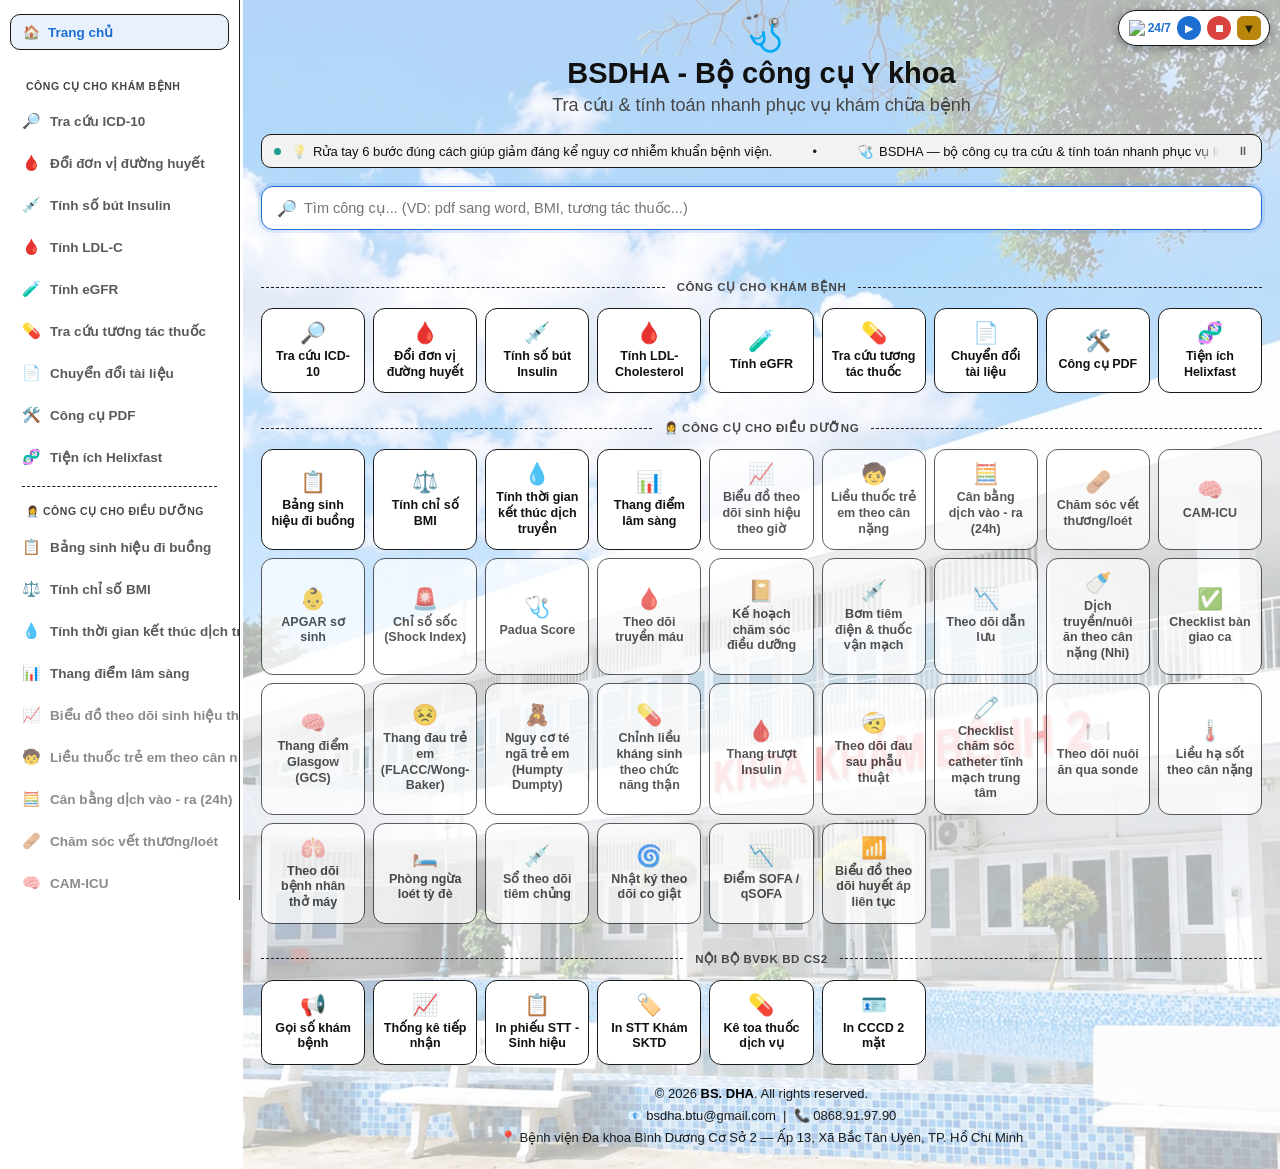
==== index.html @ c960f91d "Update index.html" ====
<!DOCTYPE html>
<html lang="vi">
<head>
<!-- Google tag (gtag.js) -->
<script async src="https://www.googletagmanager.com/gtag/js?id=G-C4LNNNDG5Q"></script>
<script defer src="js/analytics.js"></script>
<script defer src="https://cloud.umami.is/script.js" data-website-id="e8adf8aa-0339-4669-8555-637b8292f2e4"></script>
<!-- Cloudflare Web Analytics -->
<script type="module" src="https://static.cloudflareinsights.com/beacon.min.js" data-cf-beacon='{"token": "6dc7d640aae24f2cb2a292fe41f48d02"}'></script>
<!-- End Cloudflare Web Analytics -->
<meta charset="UTF-8">
<meta name="viewport" content="width=device-width, initial-scale=1.0">
<script>
  // Chế độ "chỉ kê toa": mở /donthuoc?mode=kt (vd. từ nút trong Helixfast) -> ẩn sidebar/topbar/radio,
  // chỉ còn trang kê toa. Lần đầu vào qua 404.html nên query nằm trong sessionStorage('spa-redirect').
  (function () {
    try {
      var q = location.search + (sessionStorage.getItem('spa-redirect') || '');
      if (/[?&]mode=kt(&|#|$)/.test(q)) {
        document.documentElement.classList.add('rx-only');
        document.addEventListener('DOMContentLoaded', function () { document.title = 'Kê toa DV – BSDHA'; });
      }
    } catch (e) {}
  })();
</script>
<title>BSDHA - Bộ công cụ Y khoa</title>
<link rel="icon" type="image/svg+xml" href="data:image/svg+xml,%3Csvg xmlns='http://www.w3.org/2000/svg' viewBox='0 0 64 64'%3E%3Crect width='64' height='64' rx='14' fill='%230066FF'/%3E%3Crect x='28' y='14' width='8' height='36' rx='3' fill='white'/%3E%3Crect x='14' y='28' width='36' height='8' rx='3' fill='white'/%3E%3C/svg%3E">
<link rel="stylesheet" href="css/style.css?v=20261005">
</head>
<body>

<div class="radio-widget" id="radioWidget">
  <span class="radio-title"><img src="https://www.emojiall.com/images/120/telegram/telemoji-november-2023/1f3b5.gif" alt="🎵" class="radio-title-icon"> 24/7</span>
  <button class="radio-toggle" id="radioPlayMain" title="Phát Trữ Tình">▶</button>
  <button class="radio-toggle" id="radioStopAll" title="Dừng tất cả">⏹</button>
  <button class="expand-btn" id="radioExpandBtn" title="Mở danh sách âm thanh">▼</button>
</div>

<div class="radio-mixer" id="radioMixer">
  <div class="rm-group-title" style="padding-top:2px;">
    <label class="mixer-toggle" style="font-size:12px;">
      <input type="checkbox" id="mixerCheckbox">
      <span class="label">Mixer (phát nhiều âm cùng lúc)</span>
    </label>
  </div>
  <div class="rm-group-title" style="border-top:1px dashed var(--border); margin-top:4px; padding-top:10px; display:flex; align-items:center; justify-content:space-between; gap:8px;">
    <span style="display:flex; align-items:center; gap:6px; white-space:nowrap;">
      <svg width="16" height="16" viewBox="0 0 24 24" style="flex-shrink:0;"><path fill="#FF0000" d="M23.5 6.2c-.3-1.1-1.1-1.9-2.2-2.2C19.4 3.5 12 3.5 12 3.5s-7.4 0-9.3.5c-1.1.3-1.9 1.1-2.2 2.2C0 8.1 0 12 0 12s0 3.9.5 5.8c.3 1.1 1.1 1.9 2.2 2.2 1.9.5 9.3.5 9.3.5s7.4 0 9.3-.5c1.1-.3 1.9-1.1 2.2-2.2.5-1.9.5-5.8.5-5.8s0-3.9-.5-5.8z"/><path fill="#fff" d="M9.6 15.5V8.5l6.4 3.5-6.4 3.5z"/></svg>
      <span>NGHE NHẠC TRÊN YOUTUBE</span>
    </span>
    <span style="display:flex; align-items:center; gap:5px; text-transform:none; letter-spacing:normal; flex-shrink:0;">
      <button id="ytMuteBtn" title="Tắt/Bật tiếng" style="border:none; background:none; color:var(--text); font-size:14px; cursor:pointer; padding:2px; line-height:1;">🔊</button>
      <input type="range" id="ytVolumeSlider" min="0" max="100" value="100" title="Âm lượng YouTube" style="width:64px; accent-color:var(--red); cursor:pointer;">
    </span>
  </div>
  <div style="padding: 4px 6px 8px;">
    <div style="display:flex; align-items:center; gap:6px; margin-bottom:6px;">
      <span id="ytApiKeyStatus" style="font-size:11px; color:var(--muted);"></span>
    </div>
    <div style="display:flex; gap:6px; margin-bottom:6px; position:relative;">
      <div style="flex:1; position:relative; display:flex; align-items:center;">
        <input type="text" id="ytSearchInput" placeholder="Tìm bài hát, ca sĩ..."
          style="width:100%; font-size:12.5px; padding:6px 26px 6px 8px; border-radius:6px; border:1px solid var(--border); background:var(--surface-2); color:var(--text);">
        <button id="ytSearchClearBtn" title="Xóa từ khóa" style="display:none; position:absolute; right:4px; border:none; background:none; color:var(--muted); font-size:14px; cursor:pointer; padding:2px 4px; line-height:1;">✕</button>
      </div>
      <button id="ytSearchBtn" style="border:none; background:var(--blue); color:#fff; border-radius:6px; padding:6px 12px; font-size:12.5px; cursor:pointer;">Tìm</button>
    </div>
    <div id="ytStatus" style="font-size:11.5px; color:var(--muted); margin-bottom:4px;"></div>
    <div id="ytResults" style="display:flex; flex-direction:column; gap:5px; max-height:260px; overflow-y:auto;"></div>
    <div id="ytNowPlaying" style="display:none; flex-direction:column; gap:8px; margin-top:8px; padding:8px 10px; border-radius:8px; background:var(--green-light); color:var(--green); font-size:12px;">
      <div style="display:flex; align-items:center; justify-content:space-between; gap:6px;">
        <span id="ytNowPlayingText" class="marquee-container" style="overflow:hidden; white-space:nowrap; flex:1;"></span>
        <button id="ytStopBtn" style="border:none; background:var(--red); color:#fff; border-radius:6px; padding:3px 8px; font-size:11px; cursor:pointer; flex-shrink:0;">Dừng</button>
      </div>
      <div style="display:flex; align-items:center; gap:8px;">
        <button id="ytPrevBtn" title="Bài trước" style="border:none; background:var(--surface-2); color:var(--green); width:20px; height:20px; border-radius:50%; cursor:pointer; flex-shrink:0; display:flex; align-items:center; justify-content:center; font-size:9px; line-height:1;">⏮</button>
        <button id="ytPlayPauseBtn" title="Phát / Tạm dừng" style="border:none; background:var(--green); color:#08211d; width:26px; height:26px; border-radius:50%; cursor:pointer; flex-shrink:0; display:flex; align-items:center; justify-content:center; font-size:11px; line-height:1;">▶</button>
        <button id="ytNextBtn" title="Bài kế tiếp" style="border:none; background:var(--surface-2); color:var(--green); width:20px; height:20px; border-radius:50%; cursor:pointer; flex-shrink:0; display:flex; align-items:center; justify-content:center; font-size:9px; line-height:1;">⏭</button>
        <input type="range" id="ytSeekBar" min="0" max="100" value="0" step="0.1" style="flex:1; accent-color:var(--green); cursor:pointer;">
        <span id="ytTimeLabel" title="Bấm để xem thời gian còn lại" style="font-size:11px; color:var(--green); cursor:pointer; white-space:nowrap; user-select:none; min-width:38px; text-align:right; flex-shrink:0;">0:00</span>
      </div>
    </div>
    <div id="ytPlayerHost" style="position:absolute; width:1px; height:1px; overflow:hidden; pointer-events:none;"></div>
  </div>
  <div class="rm-group-title" style="border-top:1px dashed var(--border); margin-top:4px; padding-top:10px;">RADIO TRỰC TUYẾN</div>
  <div id="radioTracks"></div>
  <div class="rm-group-title">ÂM THANH THƯ GIÃN</div>
  <div id="relaxTracks"></div>
</div>


<div class="app-layout">

  <!-- Thanh điều hướng: sidebar (desktop) / topbar (mobile) — chuyển trang bằng pushState, không tải lại -->
  <nav class="sidebar" id="sidebarNav">
    <a href="/" class="home-btn" data-page="home" data-path="/"><span class="ic">🏠</span> Trang chủ</a>
    <div class="nav-group-title">CÔNG CỤ CHO KHÁM BỆNH</div>
    <a href="/icd10" class="nav-item" data-page="icd" data-path="/icd10"><span class="ic">🔎</span> Tra cứu ICD-10</a>
    <a href="/duonghuyet" class="nav-item" data-page="glucose" data-path="/duonghuyet"><span class="ic">🩸</span> Đổi đơn vị đường huyết</a>
    <a href="/insulin" class="nav-item" data-page="insulin" data-path="/insulin"><span class="ic">💉</span> Tính số bút Insulin</a>
    <a href="/ldl" class="nav-item" data-page="ldl" data-path="/ldl"><span class="ic">🩸</span> Tính LDL-C</a>
    <a href="/egfr" class="nav-item" data-page="egfr" data-path="/egfr"><span class="ic">🧪</span> Tính eGFR</a>
    <a href="/tuongtacthuoc" class="nav-item" data-page="tuongtac" data-path="/tuongtacthuoc"><span class="ic">💊</span> Tra cứu tương tác thuốc</a>
    <a href="/pdf2word" class="nav-item" data-page="pdf2word" data-path="/pdf2word"><span class="ic">📄</span> Chuyển đổi tài liệu</a>
    <a href="/pdftools" class="nav-item" data-page="pdftools" data-path="/pdftools"><span class="ic">🛠️</span> Công cụ PDF</a>
    <a href="/helix" class="nav-item" data-page="helix" data-path="/helix"><span class="ic">🧬</span> Tiện ích Helixfast</a>

    <div class="nav-group-divider"></div>
    <div class="nav-group-title">👩‍⚕️ Công cụ cho Điều dưỡng</div>
    <a href="/ward-vitals-sheet" class="nav-item" data-page="wardvitals" data-path="/ward-vitals-sheet"><span class="ic">📋</span> Bảng sinh hiệu đi buồng</a>
    <a href="/bmi" class="nav-item" data-page="bmi" data-path="/bmi"><span class="ic">⚖️</span> Tính chỉ số BMI</a>
    <a href="/dichtruyen" class="nav-item" data-page="dichtruyen" data-path="/dichtruyen"><span class="ic">💧</span> Tính thời gian kết thúc dịch truyền</a>
    <a href="/clinical-scores" class="nav-item" data-page="clinicalscores" data-path="/clinical-scores"><span class="ic">📊</span> Thang điểm lâm sàng</a>
    <a href="/vitals-chart" class="nav-item soon" data-page="soon:vitals-chart" data-path="/vitals-chart"><span class="ic">📈</span> Biểu đồ theo dõi sinh hiệu theo giờ</a>
    <a href="/ped-dose" class="nav-item soon" data-page="soon:ped-dose" data-path="/ped-dose"><span class="ic">🧒</span> Liều thuốc trẻ em theo cân nặng</a>
    <a href="/io-balance" class="nav-item soon" data-page="soon:io-balance" data-path="/io-balance"><span class="ic">🧮</span> Cân bằng dịch vào - ra (24h)</a>
    <a href="/wound-care" class="nav-item soon" data-page="soon:wound-care" data-path="/wound-care"><span class="ic">🩹</span> Chăm sóc vết thương/loét</a>
    <a href="/cam-icu" class="nav-item soon" data-page="soon:cam-icu" data-path="/cam-icu"><span class="ic">🧠</span> CAM-ICU</a>
    <a href="/apgar" class="nav-item soon" data-page="soon:apgar" data-path="/apgar"><span class="ic">👶</span> APGAR sơ sinh</a>
    <a href="/shock-index" class="nav-item soon" data-page="soon:shock-index" data-path="/shock-index"><span class="ic">🚨</span> Chỉ số sốc (Shock Index)</a>
    <a href="/padua-score" class="nav-item soon" data-page="soon:padua-score" data-path="/padua-score"><span class="ic">🩺</span> Padua Score</a>
    <a href="/transfusion-monitor" class="nav-item soon" data-page="soon:transfusion-monitor" data-path="/transfusion-monitor"><span class="ic">🩸</span> Theo dõi truyền máu</a>
    <a href="/nursing-care-plan" class="nav-item soon" data-page="soon:nursing-care-plan" data-path="/nursing-care-plan"><span class="ic">📔</span> Kế hoạch chăm sóc điều dưỡng</a>
    <a href="/vasopressor-calc" class="nav-item soon" data-page="soon:vasopressor-calc" data-path="/vasopressor-calc"><span class="ic">💉</span> Bơm tiêm điện &amp; thuốc vận mạch</a>
    <a href="/drain-tracking" class="nav-item soon" data-page="soon:drain-tracking" data-path="/drain-tracking"><span class="ic">📉</span> Theo dõi dẫn lưu</a>
    <a href="/fluid-nutrition-peds" class="nav-item soon" data-page="soon:fluid-nutrition-peds" data-path="/fluid-nutrition-peds"><span class="ic">🍼</span> Dịch truyền/nuôi ăn theo cân nặng (Nhi)</a>
    <a href="/handoff-checklist" class="nav-item soon" data-page="soon:handoff-checklist" data-path="/handoff-checklist"><span class="ic">✅</span> Checklist bàn giao ca</a>
    <a href="/gcs-score" class="nav-item soon" data-page="soon:gcs-score" data-path="/gcs-score"><span class="ic">🧠</span> Thang điểm Glasgow (GCS)</a>
    <a href="/ped-pain-scale" class="nav-item soon" data-page="soon:ped-pain-scale" data-path="/ped-pain-scale"><span class="ic">😣</span> Thang đau trẻ em (FLACC/Wong-Baker)</a>
    <a href="/ped-fall-risk" class="nav-item soon" data-page="soon:ped-fall-risk" data-path="/ped-fall-risk"><span class="ic">🧸</span> Nguy cơ té ngã trẻ em (Humpty Dumpty)</a>
    <a href="/antibiotic-renal-dose" class="nav-item soon" data-page="soon:antibiotic-renal-dose" data-path="/antibiotic-renal-dose"><span class="ic">💊</span> Chỉnh liều kháng sinh theo chức năng thận</a>
    <a href="/insulin-sliding-scale" class="nav-item soon" data-page="soon:insulin-sliding-scale" data-path="/insulin-sliding-scale"><span class="ic">🩸</span> Thang trượt Insulin</a>
    <a href="/postop-pain-tracking" class="nav-item soon" data-page="soon:postop-pain-tracking" data-path="/postop-pain-tracking"><span class="ic">🤕</span> Theo dõi đau sau phẫu thuật</a>
    <a href="/cvc-care-checklist" class="nav-item soon" data-page="soon:cvc-care-checklist" data-path="/cvc-care-checklist"><span class="ic">🧷</span> Checklist chăm sóc catheter TM trung tâm</a>
    <a href="/tube-feeding-tracker" class="nav-item soon" data-page="soon:tube-feeding-tracker" data-path="/tube-feeding-tracker"><span class="ic">🍽️</span> Theo dõi nuôi ăn qua sonde</a>
    <a href="/fever-dose-calc" class="nav-item soon" data-page="soon:fever-dose-calc" data-path="/fever-dose-calc"><span class="ic">🌡️</span> Liều hạ sốt theo cân nặng</a>
    <a href="/ventilator-monitor" class="nav-item soon" data-page="soon:ventilator-monitor" data-path="/ventilator-monitor"><span class="ic">🫁</span> Theo dõi bệnh nhân thở máy</a>
    <a href="/pressure-ulcer-prevention" class="nav-item soon" data-page="soon:pressure-ulcer-prevention" data-path="/pressure-ulcer-prevention"><span class="ic">🛏️</span> Phòng ngừa loét tỳ đè</a>
    <a href="/immunization-tracker" class="nav-item soon" data-page="soon:immunization-tracker" data-path="/immunization-tracker"><span class="ic">💉</span> Sổ theo dõi tiêm chủng</a>
    <a href="/seizure-log" class="nav-item soon" data-page="soon:seizure-log" data-path="/seizure-log"><span class="ic">🌀</span> Nhật ký theo dõi co giật</a>
    <a href="/sofa-score" class="nav-item soon" data-page="soon:sofa-score" data-path="/sofa-score"><span class="ic">📉</span> Điểm SOFA / qSOFA</a>
    <a href="/bp-trend-chart" class="nav-item soon" data-page="soon:bp-trend-chart" data-path="/bp-trend-chart"><span class="ic">📶</span> Biểu đồ theo dõi huyết áp liên tục</a>

    <div class="nav-group-divider"></div>
    <div class="nav-group-title">Nội bộ BVĐK Bình Dương CS2</div>
    <a href="/clinic-queue" class="nav-item" data-page="clinicqueue" data-path="/clinic-queue"><span class="ic">📢</span> Gọi số khám bệnh</a>
    <a href="/thongkekcb-bvdkbdcs2" class="nav-item" data-page="thongke" data-path="/thongkekcb-bvdkbdcs2"><span class="ic">📈</span> Thống kê tiếp nhận</a>
    <a href="/sinhhieu" class="nav-item" data-page="sinhhieu" data-path="/sinhhieu"><span class="ic">📋</span> In phiếu STT - Sinh hiệu</a>
    <a href="/stt-sktd" class="nav-item" data-page="sttsktd" data-path="/stt-sktd"><span class="ic">🏷️</span> In STT Khám SKTD</a>
    <a href="/donthuoc" class="nav-item" data-page="donthuoc" data-path="/donthuoc"><span class="ic">💊</span> Kê toa thuốc</a>
    <a href="/phieu-noi-soi" class="nav-item" data-page="noisoi" data-path="/phieu-noi-soi"><span class="ic">🔬</span> Phiếu chỉ định nội soi</a>
    <a href="/ghepcccd" class="nav-item" data-page="cccd" data-path="/ghepcccd"><span class="ic">🪪</span> In CCCD 2 mặt</a>
  </nav>
  <div class="sidebar-resize-handle" id="sidebarResizeHandle" title="Kéo để chỉnh độ rộng menu"></div>
  <nav class="topbar" id="topbarNav">
    <a href="/" class="home-btn" data-page="home" data-path="/"><span class="ic">🏠</span> Trang chủ</a>
    <a href="/icd10" class="nav-item" data-page="icd" data-path="/icd10"><span class="ic">🔎</span> ICD-10</a>
    <a href="/duonghuyet" class="nav-item" data-page="glucose" data-path="/duonghuyet"><span class="ic">🩸</span> Đường huyết</a>
    <a href="/insulin" class="nav-item" data-page="insulin" data-path="/insulin"><span class="ic">💉</span> Insulin</a>
    <a href="/ldl" class="nav-item" data-page="ldl" data-path="/ldl"><span class="ic">🩸</span> LDL-C</a>
    <a href="/egfr" class="nav-item" data-page="egfr" data-path="/egfr"><span class="ic">🧪</span> eGFR</a>
    <a href="/tuongtacthuoc" class="nav-item" data-page="tuongtac" data-path="/tuongtacthuoc"><span class="ic">💊</span> Tương tác thuốc</a>
    <a href="/pdf2word" class="nav-item" data-page="pdf2word" data-path="/pdf2word"><span class="ic">📄</span> Đổi tài liệu</a>
    <a href="/pdftools" class="nav-item" data-page="pdftools" data-path="/pdftools"><span class="ic">🛠️</span> Công cụ PDF</a>
    <a href="/helix" class="nav-item" data-page="helix" data-path="/helix"><span class="ic">🧬</span> Tiện ích Helixfast</a>

    <div class="nav-group-divider"></div>
    <a href="/ward-vitals-sheet" class="nav-item" data-page="wardvitals" data-path="/ward-vitals-sheet"><span class="ic">📋</span> Bảng sinh hiệu đi buồng</a>
    <a href="/bmi" class="nav-item" data-page="bmi" data-path="/bmi"><span class="ic">⚖️</span> BMI</a>
    <a href="/dichtruyen" class="nav-item" data-page="dichtruyen" data-path="/dichtruyen"><span class="ic">💧</span> Truyền dịch</a>
    <a href="/clinical-scores" class="nav-item" data-page="clinicalscores" data-path="/clinical-scores"><span class="ic">📊</span> Thang điểm lâm sàng</a>
    <a href="/vitals-chart" class="nav-item soon" data-page="soon:vitals-chart" data-path="/vitals-chart"><span class="ic">📈</span> Sinh hiệu theo giờ</a>
    <a href="/ped-dose" class="nav-item soon" data-page="soon:ped-dose" data-path="/ped-dose"><span class="ic">🧒</span> Liều thuốc trẻ em</a>
    <a href="/io-balance" class="nav-item soon" data-page="soon:io-balance" data-path="/io-balance"><span class="ic">🧮</span> Cân bằng dịch vào-ra</a>
    <a href="/wound-care" class="nav-item soon" data-page="soon:wound-care" data-path="/wound-care"><span class="ic">🩹</span> Chăm sóc vết thương</a>
    <a href="/cam-icu" class="nav-item soon" data-page="soon:cam-icu" data-path="/cam-icu"><span class="ic">🧠</span> CAM-ICU</a>
    <a href="/apgar" class="nav-item soon" data-page="soon:apgar" data-path="/apgar"><span class="ic">👶</span> APGAR sơ sinh</a>
    <a href="/shock-index" class="nav-item soon" data-page="soon:shock-index" data-path="/shock-index"><span class="ic">🚨</span> Shock Index</a>
    <a href="/padua-score" class="nav-item soon" data-page="soon:padua-score" data-path="/padua-score"><span class="ic">🩺</span> Padua Score</a>
    <a href="/transfusion-monitor" class="nav-item soon" data-page="soon:transfusion-monitor" data-path="/transfusion-monitor"><span class="ic">🩸</span> Theo dõi truyền máu</a>
    <a href="/nursing-care-plan" class="nav-item soon" data-page="soon:nursing-care-plan" data-path="/nursing-care-plan"><span class="ic">📔</span> Kế hoạch chăm sóc ĐD</a>
    <a href="/vasopressor-calc" class="nav-item soon" data-page="soon:vasopressor-calc" data-path="/vasopressor-calc"><span class="ic">💉</span> Bơm tiêm điện</a>
    <a href="/drain-tracking" class="nav-item soon" data-page="soon:drain-tracking" data-path="/drain-tracking"><span class="ic">📉</span> Theo dõi dẫn lưu</a>
    <a href="/fluid-nutrition-peds" class="nav-item soon" data-page="soon:fluid-nutrition-peds" data-path="/fluid-nutrition-peds"><span class="ic">🍼</span> Dịch truyền Nhi</a>
    <a href="/handoff-checklist" class="nav-item soon" data-page="soon:handoff-checklist" data-path="/handoff-checklist"><span class="ic">✅</span> Checklist bàn giao ca</a>
    <a href="/gcs-score" class="nav-item soon" data-page="soon:gcs-score" data-path="/gcs-score"><span class="ic">🧠</span> Thang điểm Glasgow</a>
    <a href="/ped-pain-scale" class="nav-item soon" data-page="soon:ped-pain-scale" data-path="/ped-pain-scale"><span class="ic">😣</span> Thang đau trẻ em</a>
    <a href="/ped-fall-risk" class="nav-item soon" data-page="soon:ped-fall-risk" data-path="/ped-fall-risk"><span class="ic">🧸</span> Té ngã trẻ em</a>
    <a href="/antibiotic-renal-dose" class="nav-item soon" data-page="soon:antibiotic-renal-dose" data-path="/antibiotic-renal-dose"><span class="ic">💊</span> Liều KS theo thận</a>
    <a href="/insulin-sliding-scale" class="nav-item soon" data-page="soon:insulin-sliding-scale" data-path="/insulin-sliding-scale"><span class="ic">🩸</span> Thang trượt Insulin</a>
    <a href="/postop-pain-tracking" class="nav-item soon" data-page="soon:postop-pain-tracking" data-path="/postop-pain-tracking"><span class="ic">🤕</span> Đau sau phẫu thuật</a>
    <a href="/cvc-care-checklist" class="nav-item soon" data-page="soon:cvc-care-checklist" data-path="/cvc-care-checklist"><span class="ic">🧷</span> Chăm sóc CVC</a>
    <a href="/tube-feeding-tracker" class="nav-item soon" data-page="soon:tube-feeding-tracker" data-path="/tube-feeding-tracker"><span class="ic">🍽️</span> Nuôi ăn qua sonde</a>
    <a href="/fever-dose-calc" class="nav-item soon" data-page="soon:fever-dose-calc" data-path="/fever-dose-calc"><span class="ic">🌡️</span> Liều hạ sốt</a>
    <a href="/ventilator-monitor" class="nav-item soon" data-page="soon:ventilator-monitor" data-path="/ventilator-monitor"><span class="ic">🫁</span> Theo dõi thở máy</a>
    <a href="/pressure-ulcer-prevention" class="nav-item soon" data-page="soon:pressure-ulcer-prevention" data-path="/pressure-ulcer-prevention"><span class="ic">🛏️</span> Phòng ngừa loét tỳ đè</a>
    <a href="/immunization-tracker" class="nav-item soon" data-page="soon:immunization-tracker" data-path="/immunization-tracker"><span class="ic">💉</span> Sổ tiêm chủng</a>
    <a href="/seizure-log" class="nav-item soon" data-page="soon:seizure-log" data-path="/seizure-log"><span class="ic">🌀</span> Theo dõi co giật</a>
    <a href="/sofa-score" class="nav-item soon" data-page="soon:sofa-score" data-path="/sofa-score"><span class="ic">📉</span> SOFA / qSOFA</a>
    <a href="/bp-trend-chart" class="nav-item soon" data-page="soon:bp-trend-chart" data-path="/bp-trend-chart"><span class="ic">📶</span> Biểu đồ huyết áp</a>

    <div class="nav-group-divider"></div>
    <a href="/clinic-queue" class="nav-item" data-page="clinicqueue" data-path="/clinic-queue"><span class="ic">📢</span> Gọi số khám bệnh</a>
    <a href="/thongkekcb-bvdkbdcs2" class="nav-item" data-page="thongke" data-path="/thongkekcb-bvdkbdcs2"><span class="ic">📈</span> Thống kê tiếp nhận</a>
    <a href="/sinhhieu" class="nav-item" data-page="sinhhieu" data-path="/sinhhieu"><span class="ic">📋</span> STT - Sinh hiệu</a>
    <a href="/stt-sktd" class="nav-item" data-page="sttsktd" data-path="/stt-sktd"><span class="ic">🏷️</span> In STT Khám SKTD</a>
    <a href="/donthuoc" class="nav-item" data-page="donthuoc" data-path="/donthuoc"><span class="ic">💊</span> Toa thuốc</a>
    <a href="/phieu-noi-soi" class="nav-item" data-page="noisoi" data-path="/phieu-noi-soi"><span class="ic">🔬</span> Phiếu nội soi</a>
    <a href="/ghepcccd" class="nav-item" data-page="cccd" data-path="/ghepcccd"><span class="ic">🪪</span> In CCCD 2 mặt</a>
  </nav>

  <div class="main-content">

  <div class="page active" id="page-home">
    <div class="home-wrap">
      <header>
        <div class="logo">🩺</div>
        <h1>BSDHA - Bộ công cụ Y khoa</h1>
        <p>Tra cứu &amp; tính toán nhanh phục vụ khám chữa bệnh</p>
      </header>

      <div class="news-banner-group">
        <div class="news-banner nb-stats-banner" id="statsBanner">
          <span class="nb-live-dot" title="Cập nhật trực tiếp"></span>
          <div class="nb-track-wrap">
            <div class="nb-track" id="nbStatsTrack">
              <span class="nb-item nb-stat-text" id="nbStatsText"></span>
            </div>
          </div>
          <button class="nb-toggle" id="nbStatsToggle" title="Tạm dừng / Chạy tiếp">⏸</button>
        </div>
        <div class="news-banner" id="newsBanner">
          <span class="nb-live-dot" title="Cập nhật trực tiếp"></span>
          <div class="nb-track-wrap">
            <div class="nb-track" id="nbTrack">
              <span class="nb-item">Đang tải bản tin...</span>
            </div>
          </div>
          <button class="nb-toggle" id="nbToggle" title="Tạm dừng / Chạy tiếp">⏸</button>
        </div>
      </div>

      <div class="tool-search-wrap" id="toolSearchWrap">
        <span class="tool-search-icon">🔎</span>
        <input type="text" id="toolSearchInput" placeholder="Tìm công cụ... (VD: pdf sang word, BMI, tương tác thuốc...)" autocomplete="off">
        <button type="button" class="tool-search-clear" id="toolSearchClear" title="Xóa tìm kiếm">✕</button>
      </div>
      <div class="tool-search-empty" id="toolSearchEmpty">Không tìm thấy công cụ phù hợp. Thử từ khóa khác, ví dụ: "BMI", "chuyển đổi file", "tương tác thuốc"...</div>

      <div class="home-group-title">
        <span>CÔNG CỤ CHO KHÁM BỆNH</span>
      </div>
      <div class="hgrid">
        <a href="/icd10" class="hcard" data-page="icd" data-path="/icd10" data-kw="tra mã bệnh icd 10 tên bệnh yhct y học cổ truyền">
          <div class="ic">🔎</div>
          <h2>Tra cứu ICD-10</h2>
          <p>Tra mã bệnh / tên bệnh theo TT06/2026/TT-BYT, hỗ trợ mã YHCT và tìm bằng AI.</p>
          <span class="tag">Đang hoạt động</span>
        </a>

        <a href="/duonghuyet" class="hcard" data-page="glucose" data-path="/duonghuyet" data-kw="đổi đơn vị đường huyết mg/dl mmol/l glucose tiểu đường đtđ">
          <div class="ic">🩸</div>
          <h2>Đổi đơn vị đường huyết</h2>
          <p>Chuyển đổi mg/dL ⇄ mmol/L, kèm cảnh báo phân loại lâm sàng theo ngưỡng chẩn đoán (ĐTĐ, tiền ĐTĐ, hạ đường huyết).</p>
          <span class="tag">Đang hoạt động</span>
        </a>

        <a href="/insulin" class="hcard" data-page="insulin" data-path="/insulin" data-kw="tính liều insulin bút tiêm ui đái tháo đường">
          <div class="ic">💉</div>
          <h2>Tính số bút Insulin</h2>
          <p>Tính số bút Insulin cần cấp theo liều Sáng - Trưa - Chiều và số ngày cấp.</p>
          <span class="tag">Đang hoạt động</span>
        </a>

        <a href="/ldl" class="hcard" data-page="ldl" data-path="/ldl" data-kw="cholesterol mỡ máu ldl-c friedewald sampson lipid">
          <div class="ic">🩸</div>
          <h2>Tính LDL-Cholesterol</h2>
          <p>Ước tính LDL-C theo công thức Sampson/NIH (khuyến cáo AHA/ACC 2026).</p>
          <span class="tag">Đang hoạt động</span>
        </a>

        <a href="/egfr" class="hcard" data-page="egfr" data-path="/egfr" data-kw="chức năng thận suy thận creatinine ckd-epi mức lọc cầu thận">
          <div class="ic">🧪</div>
          <h2>Tính eGFR</h2>
          <p>Ước tính mức lọc cầu thận theo công thức CKD-EPI 2021.</p>
          <span class="tag">Đang hoạt động</span>
        </a>

        <a href="/tuongtacthuoc" class="hcard" data-page="tuongtac" data-path="/tuongtacthuoc" data-kw="tương tác thuốc ddi check thuốc kê đơn an toàn">
          <div class="ic">💊</div>
          <h2>Tra cứu tương tác thuốc</h2>
          <p>Kiểm tra tương tác giữa các thuốc trong đơn, cảnh báo mức độ nghiêm trọng.</p>
          <span class="tag">Đang hoạt động</span>
        </a>

        <a href="/pdf2word" class="hcard" data-page="pdf2word" data-path="/pdf2word" data-kw="chuyển đổi pdf sang word word sang pdf excel powerpoint ảnh ocr chuyển đổi tài liệu scan">
          <div class="ic">📄</div>
          <h2>Chuyển đổi tài liệu</h2>
          <p>Chuyển đổi 2 chiều giữa PDF, Word, Excel, PowerPoint, Ảnh (kể cả bản scan) — tự OCR, giữ nguyên bảng biểu, căn lề, tiêu đề.</p>
          <span class="tag">Đang hoạt động</span>
        </a>

        <a href="/pdftools" class="hcard" data-page="pdftools" data-path="/pdftools" data-kw="gộp pdf tách trang xoay trang xóa trang nén pdf ocr pdf ghép file">
          <div class="ic">🛠️</div>
          <h2>Công cụ PDF</h2>
          <p>Ghép nhiều PDF, tách trang, xoay trang, xóa trang, nén dung lượng, OCR bản scan thành PDF có thể chọn/copy chữ.</p>
          <span class="tag">Đang hoạt động</span>
        </a>

        <a href="/helix" class="hcard" data-page="helix" data-path="/helix" data-kw="tiện ích helix tampermonkey userscript tự động điền bệnh án icd">
          <div class="ic">🧬</div>
          <h2>Tiện ích Helixfast</h2>
          <p>Userscript Tampermonkey tự động hoá thao tác nhập bệnh án trên phần mềm Helix, tự cập nhật bản mới.</p>
          <span class="tag">Đang hoạt động</span>
        </a>
      </div>

      <div class="home-group-title">
        <span>👩‍⚕️ CÔNG CỤ CHO ĐIỀU DƯỠNG</span>
      </div>
      <div class="hgrid">
        <a href="/ward-vitals-sheet" class="hcard" data-page="wardvitals" data-path="/ward-vitals-sheet" data-kw="bảng sinh hiệu đi buồng mạch nhiệt độ huyết áp nhịp thở spo2 danh sách bệnh nhân">
          <div class="ic">📋</div>
          <h2>Bảng sinh hiệu đi buồng</h2>
          <p>Dán danh sách (hoặc tải file PDF/Excel/Word) → tự nhận tên + năm sinh, in bảng đi buồng: Mạch, Nhiệt độ, Huyết áp, Nhịp thở, SpO2.</p>
          <span class="tag">Đang hoạt động</span>
        </a>

        <a href="/bmi" class="hcard" data-page="bmi" data-path="/bmi" data-kw="chỉ số khối cơ thể cân nặng chiều cao béo phì thiếu cân">
          <div class="ic">⚖️</div>
          <h2>Tính chỉ số BMI</h2>
          <p>Tính chỉ số khối cơ thể (BMI) theo cân nặng, chiều cao và phân loại theo thang khuyến cáo cho người trưởng thành châu Á.</p>
          <span class="tag">Đang hoạt động</span>
        </a>

        <a href="/dichtruyen" class="hcard" data-page="dichtruyen" data-path="/dichtruyen" data-kw="giờ truyền dịch tính thời gian kết thúc dịch truyền giọt phút tốc độ truyền dây truyền sxhd sốt xuất huyết">
          <div class="ic">💧</div>
          <h2>Tính thời gian kết thúc dịch truyền</h2>
          <p>Tính giờ kết thúc truyền dịch theo thể tích, tốc độ giọt/phút; hoặc tốc độ bù dịch SXHD theo cân nặng, để ghi hồ sơ.</p>
          <span class="tag">Đang hoạt động</span>
        </a>

        <a href="/clinical-scores" class="hcard" data-page="clinicalscores" data-path="/clinical-scores" data-kw="thang điểm news2 vas braden morse đau loét tỳ đè té ngã lâm sàng">
          <div class="ic">📊</div>
          <h2>Thang điểm lâm sàng</h2>
          <p>NEWS2, đau VAS, loét tỳ đè Braden, nguy cơ té ngã Morse — sắp bổ sung Glasgow (GCS), thang đau trẻ em (FLACC/Wong-Baker), nguy cơ té ngã trẻ em.</p>
          <span class="tag">Đang hoạt động</span>
        </a>

        <a href="/vitals-chart" class="hcard soon" data-page="soon:vitals-chart" data-path="/vitals-chart" data-kw="biểu đồ theo dõi sinh hiệu theo giờ mạch nhiệt độ huyết áp spo2">
          <div class="ic">📈</div>
          <h2>Biểu đồ theo dõi sinh hiệu theo giờ</h2>
          <p>Bảng theo dõi mạch, nhiệt độ, huyết áp, SpO2 liên tục nhiều giờ cho 1 bệnh nhân trong ca trực — khác với phiếu bốc số "Tạo phiếu sinh hiệu" (chỉ đánh số + chỗ điền tay 1 lần).</p>
          <span class="tag">Sắp ra mắt</span>
        </a>

        <a href="/ped-dose" class="hcard soon" data-page="soon:ped-dose" data-path="/ped-dose" data-kw="liều thuốc trẻ em cân nặng mg/kg kháng sinh hạ sốt nhi">
          <div class="ic">🧒</div>
          <h2>Liều thuốc trẻ em theo cân nặng</h2>
          <p>Tính mg/kg → số ml cần lấy, đặc biệt kháng sinh, hạ sốt.</p>
          <span class="tag">Sắp ra mắt</span>
        </a>

        <a href="/io-balance" class="hcard soon" data-page="soon:io-balance" data-path="/io-balance" data-kw="cân bằng dịch vào ra input output 24h">
          <div class="ic">🧮</div>
          <h2>Cân bằng dịch vào - ra (24h)</h2>
          <p>Theo dõi input/output cho bệnh nhân nặng, suy thận, tim mạch.</p>
          <span class="tag">Sắp ra mắt</span>
        </a>

        <a href="/wound-care" class="hcard soon" data-page="soon:wound-care" data-path="/wound-care" data-kw="chăm sóc vết thương loét">
          <div class="ic">🩹</div>
          <h2>Chăm sóc vết thương/loét</h2>
          <p>Tra cứu nhanh hướng dẫn chăm sóc theo từng giai đoạn, kèm ảnh minh hoạ.</p>
          <span class="tag">Sắp ra mắt</span>
        </a>

        <a href="/cam-icu" class="hcard soon" data-page="soon:cam-icu" data-path="/cam-icu" data-kw="sàng lọc mê sảng delirium icu">
          <div class="ic">🧠</div>
          <h2>CAM-ICU</h2>
          <p>Sàng lọc mê sảng (delirium) ở bệnh nhân nặng.</p>
          <span class="tag">Sắp ra mắt</span>
        </a>

        <a href="/apgar" class="hcard soon" data-page="soon:apgar" data-path="/apgar" data-kw="apgar sơ sinh trẻ mới sinh">
          <div class="ic">👶</div>
          <h2>APGAR sơ sinh</h2>
          <p>Đánh giá nhanh trẻ sơ sinh tại phút thứ 1 và thứ 5.</p>
          <span class="tag">Sắp ra mắt</span>
        </a>

        <a href="/shock-index" class="hcard soon" data-page="soon:shock-index" data-path="/shock-index" data-kw="chỉ số sốc shock index mạch huyết áp">
          <div class="ic">🚨</div>
          <h2>Chỉ số sốc (Shock Index)</h2>
          <p>Mạch / Huyết áp tâm thu — cảnh báo sớm nguy cơ sốc.</p>
          <span class="tag">Sắp ra mắt</span>
        </a>

        <a href="/padua-score" class="hcard soon" data-page="soon:padua-score" data-path="/padua-score" data-kw="padua score huyết khối tĩnh mạch vte">
          <div class="ic">🩺</div>
          <h2>Padua Score</h2>
          <p>Đánh giá nguy cơ huyết khối tĩnh mạch (VTE) khi nhập viện nội khoa.</p>
          <span class="tag">Sắp ra mắt</span>
        </a>

        <a href="/transfusion-monitor" class="hcard soon" data-page="soon:transfusion-monitor" data-path="/transfusion-monitor" data-kw="theo dõi truyền máu">
          <div class="ic">🩸</div>
          <h2>Theo dõi truyền máu</h2>
          <p>Ghi sinh hiệu theo mốc thời gian cố định (15p, 30p, 1h...) sau truyền.</p>
          <span class="tag">Sắp ra mắt</span>
        </a>

        <a href="/nursing-care-plan" class="hcard soon" data-page="soon:nursing-care-plan" data-path="/nursing-care-plan" data-kw="kế hoạch chăm sóc điều dưỡng nanda">
          <div class="ic">📔</div>
          <h2>Kế hoạch chăm sóc điều dưỡng</h2>
          <p>Chọn chẩn đoán điều dưỡng (NANDA rút gọn) + mục tiêu + can thiệp, tự sinh văn bản.</p>
          <span class="tag">Sắp ra mắt</span>
        </a>

        <a href="/vasopressor-calc" class="hcard soon" data-page="soon:vasopressor-calc" data-path="/vasopressor-calc" data-kw="bơm tiêm điện thuốc vận mạch norepinephrine dopamine">
          <div class="ic">💉</div>
          <h2>Bơm tiêm điện &amp; thuốc vận mạch</h2>
          <p>Pha loãng, tính tốc độ (µg/kg/phút → ml/h) cho Norepinephrine, Dopamine...</p>
          <span class="tag">Sắp ra mắt</span>
        </a>

        <a href="/drain-tracking" class="hcard soon" data-page="soon:drain-tracking" data-path="/drain-tracking" data-kw="theo dõi dẫn lưu">
          <div class="ic">📉</div>
          <h2>Theo dõi dẫn lưu</h2>
          <p>Ghi số lượng, màu sắc, tính chất dịch dẫn lưu theo ca trực, biểu đồ xu hướng.</p>
          <span class="tag">Sắp ra mắt</span>
        </a>

        <a href="/fluid-nutrition-peds" class="hcard soon" data-page="soon:fluid-nutrition-peds" data-path="/fluid-nutrition-peds" data-kw="dịch truyền nuôi ăn cân nặng nhi holliday-segar">
          <div class="ic">🍼</div>
          <h2>Dịch truyền/nuôi ăn theo cân nặng (Nhi)</h2>
          <p>Tính theo công thức Holliday-Segar cho bệnh nhi.</p>
          <span class="tag">Sắp ra mắt</span>
        </a>

        <a href="/handoff-checklist" class="hcard soon" data-page="soon:handoff-checklist" data-path="/handoff-checklist" data-kw="checklist bàn giao ca">
          <div class="ic">✅</div>
          <h2>Checklist bàn giao ca</h2>
          <p>Bàn giao ca / chăm sóc theo quy trình: vết thương, sonde, catheter.</p>
          <span class="tag">Sắp ra mắt</span>
        </a>

        <a href="/gcs-score" class="hcard soon" data-page="soon:gcs-score" data-path="/gcs-score" data-kw="thang điểm glasgow gcs tri giác mắt lời nói vận động">
          <div class="ic">🧠</div>
          <h2>Thang điểm Glasgow (GCS)</h2>
          <p>Đánh giá tri giác bệnh nhân qua đáp ứng mắt, lời nói, vận động.</p>
          <span class="tag">Sắp ra mắt</span>
        </a>

        <a href="/ped-pain-scale" class="hcard soon" data-page="soon:ped-pain-scale" data-path="/ped-pain-scale" data-kw="thang đau trẻ em flacc wong-baker">
          <div class="ic">😣</div>
          <h2>Thang đau trẻ em (FLACC/Wong-Baker)</h2>
          <p>Đánh giá mức độ đau ở trẻ chưa tự mô tả được bằng lời.</p>
          <span class="tag">Sắp ra mắt</span>
        </a>

        <a href="/ped-fall-risk" class="hcard soon" data-page="soon:ped-fall-risk" data-path="/ped-fall-risk" data-kw="nguy cơ té ngã trẻ em humpty dumpty">
          <div class="ic">🧸</div>
          <h2>Nguy cơ té ngã trẻ em (Humpty Dumpty)</h2>
          <p>Sàng lọc nguy cơ té ngã dành riêng cho bệnh nhi.</p>
          <span class="tag">Sắp ra mắt</span>
        </a>

        <a href="/antibiotic-renal-dose" class="hcard soon" data-page="soon:antibiotic-renal-dose" data-path="/antibiotic-renal-dose" data-kw="chỉnh liều kháng sinh theo chức năng thận egfr creatinin">
          <div class="ic">💊</div>
          <h2>Chỉnh liều kháng sinh theo chức năng thận</h2>
          <p>Điều chỉnh liều/khoảng cách liều theo eGFR hoặc độ thanh thải creatinin.</p>
          <span class="tag">Sắp ra mắt</span>
        </a>

        <a href="/insulin-sliding-scale" class="hcard soon" data-page="soon:insulin-sliding-scale" data-path="/insulin-sliding-scale" data-kw="thang trượt insulin đường huyết mao mạch">
          <div class="ic">🩸</div>
          <h2>Thang trượt Insulin</h2>
          <p>Theo dõi đường huyết mao mạch và liều Insulin điều chỉnh theo phác đồ.</p>
          <span class="tag">Sắp ra mắt</span>
        </a>

        <a href="/postop-pain-tracking" class="hcard soon" data-page="soon:postop-pain-tracking" data-path="/postop-pain-tracking" data-kw="theo dõi đau sau phẫu thuật vas">
          <div class="ic">🤕</div>
          <h2>Theo dõi đau sau phẫu thuật</h2>
          <p>Ghi điểm đau (VAS) liên tục theo mốc thời gian sau mổ.</p>
          <span class="tag">Sắp ra mắt</span>
        </a>

        <a href="/cvc-care-checklist" class="hcard soon" data-page="soon:cvc-care-checklist" data-path="/cvc-care-checklist" data-kw="checklist chăm sóc catheter tĩnh mạch trung tâm cvc">
          <div class="ic">🧷</div>
          <h2>Checklist chăm sóc catheter tĩnh mạch trung tâm</h2>
          <p>Quy trình chăm sóc, thay băng, phòng ngừa nhiễm khuẩn CVC.</p>
          <span class="tag">Sắp ra mắt</span>
        </a>

        <a href="/tube-feeding-tracker" class="hcard soon" data-page="soon:tube-feeding-tracker" data-path="/tube-feeding-tracker" data-kw="theo dõi nuôi ăn qua sonde dạ dày">
          <div class="ic">🍽️</div>
          <h2>Theo dõi nuôi ăn qua sonde</h2>
          <p>Ghi lượng, tốc độ, mức dung nạp khi nuôi ăn qua sonde dạ dày.</p>
          <span class="tag">Sắp ra mắt</span>
        </a>

        <a href="/fever-dose-calc" class="hcard soon" data-page="soon:fever-dose-calc" data-path="/fever-dose-calc" data-kw="liều hạ sốt theo cân nặng paracetamol ibuprofen">
          <div class="ic">🌡️</div>
          <h2>Liều hạ sốt theo cân nặng</h2>
          <p>Tính nhanh liều Paracetamol/Ibuprofen theo cân nặng.</p>
          <span class="tag">Sắp ra mắt</span>
        </a>

        <a href="/ventilator-monitor" class="hcard soon" data-page="soon:ventilator-monitor" data-path="/ventilator-monitor" data-kw="theo dõi bệnh nhân thở máy fio2 peep">
          <div class="ic">🫁</div>
          <h2>Theo dõi bệnh nhân thở máy</h2>
          <p>Ghi các thông số cơ bản: FiO2, PEEP, Vt, tần số thở.</p>
          <span class="tag">Sắp ra mắt</span>
        </a>

        <a href="/pressure-ulcer-prevention" class="hcard soon" data-page="soon:pressure-ulcer-prevention" data-path="/pressure-ulcer-prevention" data-kw="phòng ngừa loét tỳ đè xoay trở tư thế">
          <div class="ic">🛏️</div>
          <h2>Phòng ngừa loét tỳ đè</h2>
          <p>Lịch xoay trở tư thế và checklist chăm sóc da cho bệnh nhân nằm lâu.</p>
          <span class="tag">Sắp ra mắt</span>
        </a>

        <a href="/immunization-tracker" class="hcard soon" data-page="soon:immunization-tracker" data-path="/immunization-tracker" data-kw="sổ theo dõi tiêm chủng lịch tiêm">
          <div class="ic">💉</div>
          <h2>Sổ theo dõi tiêm chủng</h2>
          <p>Ghi nhận lịch sử tiêm và nhắc lịch hẹn tiêm kế tiếp.</p>
          <span class="tag">Sắp ra mắt</span>
        </a>

        <a href="/seizure-log" class="hcard soon" data-page="soon:seizure-log" data-path="/seizure-log" data-kw="nhật ký theo dõi co giật động kinh">
          <div class="ic">🌀</div>
          <h2>Nhật ký theo dõi co giật</h2>
          <p>Ghi thời điểm, thời lượng, đặc điểm từng cơn co giật.</p>
          <span class="tag">Sắp ra mắt</span>
        </a>

        <a href="/sofa-score" class="hcard soon" data-page="soon:sofa-score" data-path="/sofa-score" data-kw="điểm sofa qsofa suy đa cơ quan nhiễm khuẩn huyết">
          <div class="ic">📉</div>
          <h2>Điểm SOFA / qSOFA</h2>
          <p>Đánh giá mức độ suy đa cơ quan ở bệnh nhân nặng/nhiễm khuẩn huyết.</p>
          <span class="tag">Sắp ra mắt</span>
        </a>

        <a href="/bp-trend-chart" class="hcard soon" data-page="soon:bp-trend-chart" data-path="/bp-trend-chart" data-kw="biểu đồ theo dõi huyết áp liên tục">
          <div class="ic">📶</div>
          <h2>Biểu đồ theo dõi huyết áp liên tục</h2>
          <p>Vẽ xu hướng huyết áp theo thời gian trong ca trực.</p>
          <span class="tag">Sắp ra mắt</span>
        </a>
      </div>

      <div class="home-group-title">
        <span>NỘI BỘ BVĐK BD CS2</span>
      </div>
      <div class="hgrid">
        <a href="/clinic-queue" class="hcard" data-page="clinicqueue" data-path="/clinic-queue" data-kw="gọi số khám bệnh loa phòng chờ hàng đợi quầy bệnh nhân">
          <div class="ic">📢</div>
          <h2>Gọi số khám bệnh</h2>
          <p>Gọi số bệnh nhân bằng giọng đọc ghi sẵn, hiển thị số đang gọi theo từng quầy, dùng chung nhiều máy.</p>
          <span class="tag">Đang hoạt động</span>
        </a>

        <a href="/thongkekcb-bvdkbdcs2" class="hcard" data-page="thongke" data-path="/thongkekcb-bvdkbdcs2" data-kw="thống kê tiếp nhận dashboard số liệu khám bệnh his">
          <div class="ic">📈</div>
          <h2>Thống kê tiếp nhận</h2>
          <p>Biểu đồ &amp; bảng chi tiết số lượt khám theo ngày, theo từng phòng khám — đồng bộ tự động từ HIS.</p>
          <span class="tag">Đang hoạt động</span>
        </a>

        <a href="/sinhhieu" class="hcard" data-page="sinhhieu" data-path="/sinhhieu" data-kw="in phiếu số thứ tự sinh hiệu bốc số a4 a5">
          <div class="ic">📋</div>
          <h2>In phiếu STT - Sinh hiệu</h2>
          <p>Tạo &amp; in hàng loạt phiếu dấu hiệu sinh tồn (mạch, nhiệt độ, huyết áp...) theo khổ A4/A5, đánh số tự động.</p>
          <span class="tag">Đang hoạt động</span>
        </a>

        <a href="/stt-sktd" class="hcard" data-page="sttsktd" data-path="/stt-sktd" data-kw="in nhãn số thứ tự sinh hiệu bốc số tem label đơn vị">
          <div class="ic">🏷️</div>
          <h2>In STT Khám SKTD</h2>
          <p>Lưới nhãn 5 cột × 8 hàng, khổ A4, 40 nhãn/trang — sửa tên đơn vị, ngày, số lượng rồi in.</p>
          <span class="tag">Đang hoạt động</span>
        </a>

        <a href="/donthuoc" class="hcard" data-page="donthuoc" data-path="/donthuoc" data-kw="kê toa thuốc dịch vụ đơn thuốc biệt dược hoạt chất">
          <div class="ic">💊</div>
          <h2>Kê toa thuốc dịch vụ</h2>
          <p>Soạn toa thuốc nhanh, tra thuốc theo tên biệt dược/hoạt chất, tự tính số viên, in PDF theo mẫu.</p>
          <span class="tag">Đang hoạt động</span>
        </a>

        <a href="/ghepcccd" class="hcard" data-page="cccd" data-path="/ghepcccd" data-kw="in cccd ghép ảnh căn cước công dân cmnd 2 mặt">
          <div class="ic">🪪</div>
          <h2>In CCCD 2 mặt</h2>
          <p>Ghép ảnh mặt trước/sau CCCD để in vừa 1 mặt giấy, tự căn chỉnh phối cảnh.</p>
          <span class="tag">Đang hoạt động</span>
        </a>
      </div>

      <footer id="siteFooter">
        © <span id="footerYear">2026</span> <strong>BS. DHA</strong>. All rights reserved.<br>
        📧 bsdha.btu@gmail.com &nbsp;|&nbsp; 📞 0868.91.97.90<br>
        📍 Bệnh viện Đa khoa Bình Dương Cơ Sở 2 — Ấp 13, Xã Bắc Tân Uyên, TP. Hồ Chí Minh
      </footer>
      <script>
      (function () {
        // Giữ chuột/chạm 3 giây lên vùng footer để mở trang thống kê (Worker riêng, có
        // "Đang online" + số lượt dùng từng công cụ) — trước đây mở trang Umami cũ.
        var STATS_URL = 'https://bsdha-usage-tracker.dhabolero.workers.dev/stats?key=guitar72';
        var HOLD_MS = 3000;
        var footer = document.getElementById('siteFooter');
        var timer = null;

        function start() {
          clear();
          timer = setTimeout(function () {
            window.open(STATS_URL, '_blank', 'noopener');
          }, HOLD_MS);
        }
        function clear() {
          if (timer) { clearTimeout(timer); timer = null; }
        }

        if (footer) {
          footer.addEventListener('mousedown', start);
          footer.addEventListener('mouseup', clear);
          footer.addEventListener('mouseleave', clear);
          footer.addEventListener('touchstart', start, { passive: true });
          footer.addEventListener('touchend', clear);
          footer.addEventListener('touchcancel', clear);
        }
      })();
      </script>
    </div>
  </div>

  <div class="page" id="page-icd">
      <div class="wrap">
        <div class="panel">
          <h1>Tra cứu ICD-10 (Tích hợp chế độ AI  theo TT06/2026/TT-BYT)</h1>
          <div class="sub"></div>
          <div class="search-toolbar">
            <div class="search-row">
              <span class="icon">⌕</span>
              <input id="searchInput" placeholder="Tìm mã ICD hoặc tên bệnh: A09, E11.9, tăng huyết áp..." autocomplete="off" spellcheck="false">
              <button class="clear" id="clearBtn" title="Xoá">✕</button>
            </div>
            <div class="option-row option-row--accent">
              <input type="checkbox" id="fullAccentToggle">
              <label for="fullAccentToggle">Tìm kiếm có dấu đầy đủ</label>
            </div>
          </div>
          <div class="option-grid">
            <div class="option-row">
              <input type="checkbox" id="mainDiseaseOnlyToggle">
              <label for="mainDiseaseOnlyToggle">Chỉ hiển thị Mã bệnh chính</label>
            </div>
            <div class="option-row">
              <input type="checkbox" id="rPriorityToggle">
              <label for="rPriorityToggle">Ưu tiên mã R</label>
            </div>
            <div class="option-row">
              <input type="checkbox" id="yhctToggle">
              <label for="yhctToggle">Chỉ hiển thị mã bệnh YHCT</label>
            </div>
            <div class="option-row">
              <input type="checkbox" id="sPriorityToggle">
              <label for="sPriorityToggle">Ưu tiên mã S</label>
            </div>
          </div>
          <div id="status"></div>
        </div>

        <div id="dataStatus"></div>

        <div class="results" id="results"></div>
      </div>
      <button id="backToTop" title="Lên đầu trang" aria-label="Lên đầu trang">↑</button>
      <button id="goToBottom" title="Xuống cuối trang" aria-label="Xuống cuối trang">↓</button>
  </div>

  <div class="page" id="page-sinhhieu">
    <style id="shPageSizeStyle"></style>

    <div class="sh-toolbar">
      <div class="sh-title-block">
        <h1>Phiếu dấu hiệu sinh tồn — tạo bản in</h1>
      </div>

      <div class="sh-toolbar-left">
        <div class="sh-range-group">
          <label for="shStartInput">Từ số</label>
          <input type="number" id="shStartInput" value="1" min="1" max="9999">
          <span class="sh-dash">→</span>
          <label for="shEndInput">đến số</label>
          <input type="number" id="shEndInput" value="6" min="1" max="9999">
        </div>
        <div class="sh-sheets-group">
          <label for="shSheetsInput">Số tờ</label>
          <input type="number" id="shSheetsInput" value="1" min="1" max="999">
          <label for="shSheetsQuick" class="sh-quick-label">Chọn nhanh số tờ</label>
          <select id="shSheetsQuick">
            <option value="">—</option>
            <option value="10">10 tờ</option>
            <option value="20">20 tờ</option>
            <option value="30">30 tờ</option>
            <option value="40">40 tờ</option>
            <option value="50">50 tờ</option>
            <option value="60">60 tờ</option>
            <option value="70">70 tờ</option>
            <option value="80">80 tờ</option>
            <option value="90">90 tờ</option>
            <option value="100">100 tờ</option>
            <option value="110">110 tờ</option>
            <option value="120">120 tờ</option>
            <option value="130">130 tờ</option>
            <option value="140">140 tờ</option>
            <option value="150">150 tờ</option>
            <option value="160">160 tờ</option>
            <option value="170">170 tờ</option>
            <option value="180">180 tờ</option>
            <option value="190">190 tờ</option>
            <option value="200">200 tờ</option>
          </select>
        </div>
        <div class="sh-sheets-group sh-per-group">
          <label for="shPerSheet">Số phiếu / tờ</label>
          <select id="shPerSheet" title="Số phiếu in trên một tờ A4 (nhiều phiếu hơn = mảnh nhỏ hơn)">
            <option value="4">4 phiếu (to)</option>
            <option value="6" selected>6 phiếu (mặc định)</option>
            <option value="8">8 phiếu</option>
            <option value="10">10 phiếu</option>
            <option value="12">12 phiếu</option>
            <option value="15">15 phiếu (nhỏ)</option>
            <option value="18">18 phiếu (nhỏ)</option>
            <option value="24">24 phiếu (rất nhỏ)</option>
          </select>
        </div>
      </div>

      <div class="sh-print-wrap">
        <button class="sh-print-btn" id="shPrintBtn">🖨️ In</button>
      </div>

      <details class="sh-opt" id="shOpt">
        <summary>⚙ Tùy chỉnh nội dung phiếu (cho phiếu gọn hơn)</summary>
        <div class="sh-opt-body">
          <div class="sh-opt-row">
            <label for="shTitle">Tiêu đề bệnh viện</label>
            <select id="shTitle">
              <option value="full">Đầy đủ (Bệnh viện Đa khoa Bình Dương - Cơ sở 2)</option>
              <option value="short">Rút gọn (BVĐK Bình Dương CS2)</option>
              <option value="none">Ẩn tiêu đề</option>
            </select>
            <label class="sh-chk"><input type="checkbox" id="shRule"> Đường kẻ ngang dưới số phiếu</label>
            <label class="sh-chk"><input type="checkbox" id="shAbbr"> Viết gọn nhãn (NS, KP, CP, M, T, HA, NT, CN, CC)</label>
          </div>
          <div class="sh-opt-row">
            <span class="sh-opt-cap">Các mục trên phiếu:</span>
            <span id="shFields">
              <label class="sh-chk"><input type="checkbox" data-f="name"> Họ và tên</label>
              <label class="sh-chk"><input type="checkbox" data-f="yob"> Năm sinh (NS)</label>
              <label class="sh-chk"><input type="checkbox" data-f="kp"> Khám phòng (KP)</label>
              <label class="sh-chk"><input type="checkbox" data-f="cp"> Chuyển phòng (CP)</label>
              <label class="sh-chk"><input type="checkbox" data-f="m"> Mạch (M)</label>
              <label class="sh-chk"><input type="checkbox" data-f="t"> Nhiệt độ (T)</label>
              <label class="sh-chk"><input type="checkbox" data-f="ha"> Huyết áp (HA)</label>
              <label class="sh-chk"><input type="checkbox" data-f="nt"> Nhịp thở (NT)</label>
              <label class="sh-chk"><input type="checkbox" data-f="cn"> Cân nặng (CN)</label>
              <label class="sh-chk"><input type="checkbox" data-f="cc"> Chiều cao (CC)</label>
            </span>
            <button type="button" id="shOptReset">Đặt lại mặc định</button>
          </div>
          <div class="sh-opt-note">Lựa chọn được nhớ trong trình duyệt này.</div>
        </div>
      </details>
    </div>

    <div class="sh-sub" id="shSummaryLabel" style="max-width:1080px;margin:0 auto 14px auto;text-align:center;"></div>

    <div id="shSheets"></div>
  </div>

  <script defer src="js/sinh-hieu.js"></script>

  <div class="page" id="page-clinicqueue"><div id="clinic-queue-host"></div></div>
  <script defer src="js/clinic-queue.js"></script>

  <div class="page" id="page-sttsktd">
    <style id="skPageSizeStyle"></style>
    <div class="sk-wrap">

      <div class="sk-head">
        <div class="sk-head-text">
          <div class="sk-eyebrow">Nội bộ · Tiện ích in ấn</div>
          <h1>In STT Khám SKTD</h1>
          <p>Lưới nhãn 5 cột × 8 hàng, khổ A4, 40 nhãn mỗi trang.</p>
        </div>
        <button type="button" class="sk-print-btn" id="skPrintBtn">
          <svg viewBox="0 0 24 24" width="18" height="18" fill="none" stroke="currentColor" stroke-width="2" stroke-linecap="round" stroke-linejoin="round" aria-hidden="true"><path d="M6 9V3h12v6"/><rect x="6" y="14" width="12" height="7" rx="1"/><path d="M6 17H4a2 2 0 0 1-2-2v-4a2 2 0 0 1 2-2h16a2 2 0 0 1 2 2v4a2 2 0 0 1-2 2h-2"/></svg>
          <span>In nhãn</span>
        </button>
      </div>

      <div class="sk-panel">
        <div class="sk-field sk-f-unit">
          <label for="skUnitInput">Tên đơn vị</label>
          <input type="text" id="skUnitInput" value="BẮC TÂN UYÊN" maxlength="40" autocomplete="off" spellcheck="false">
        </div>
        <div class="sk-field sk-f-date">
          <label for="skDateInput">Ngày</label>
          <div class="sk-inline">
            <input type="text" id="skDateInput" inputmode="numeric" autocomplete="off" spellcheck="false">
            <button type="button" id="skCalBtn" class="sk-icon-btn" title="Chọn ngày từ lịch" aria-label="Chọn ngày từ lịch">
              <svg viewBox="0 0 24 24" width="20" height="20" fill="none" stroke="currentColor" stroke-width="2" stroke-linecap="round" stroke-linejoin="round" aria-hidden="true"><rect x="3" y="4" width="18" height="18" rx="2"/><path d="M16 2v4M8 2v4M3 10h18"/></svg>
            </button>
            <input type="date" id="skDatePicker" class="sk-date-native" tabindex="-1" aria-hidden="true">
            <button type="button" id="skTodayBtn" class="sk-ghost">Hôm nay</button>
          </div>
        </div>
        <div class="sk-field sk-f-num">
          <label for="skStartInput">Từ số</label>
          <input type="number" id="skStartInput" value="1" min="1" max="9999">
        </div>
        <div class="sk-field sk-f-num">
          <label for="skEndInput">Đến số</label>
          <input type="number" id="skEndInput" value="40" min="1" max="9999">
        </div>
        <div class="sk-field sk-f-num">
          <label for="skQtyInput">Số lượng</label>
          <input type="number" id="skQtyInput" value="40" min="1" max="2000">
        </div>
        <div class="sk-chips" id="skChips">
          <span class="sk-chips-label">Chọn nhanh</span>
          <button type="button" data-q="40">40</button>
          <button type="button" data-q="80">80</button>
          <button type="button" data-q="120">120</button>
          <button type="button" data-q="200">200</button>
          <button type="button" data-q="400">400</button>
        </div>
      </div>

      <div class="sk-preview">
        <div class="sk-preview-bar">
          <span class="sk-pill" id="skPillRange"></span>
          <span class="sk-pill" id="skPillCount"></span>
          <span class="sk-pill" id="skPillPages"></span>
          <span class="sk-hint">Bản xem trước · in khổ A4, lề tối thiểu, tắt Đầu trang và chân trang</span>
        </div>
        <div class="sk-desk" id="skDesk"><div id="skSheets"></div></div>
      </div>

    </div>
  </div>

  <script defer src="js/stt-sktd.js"></script>

  <div class="page" id="page-insulin">
    <div class="wrap">
      <div class="panel">
        <h1>💉 Tính số bút Insulin</h1>
        <div class="sub">Nhập liều Insulin (UI) mỗi mũi tiêm trong ngày để tính tổng liều và số bút cần cấp mỗi tháng.</div>

        <div class="field">
          <label for="insSang">Sáng (UI)</label>
          <input type="number" min="0" step="0.5" id="insSang" placeholder="0" inputmode="decimal">
        </div>
        <div class="field">
          <label for="insTrua">Trưa (UI)</label>
          <input type="number" min="0" step="0.5" id="insTrua" placeholder="0" inputmode="decimal">
        </div>
        <div class="field">
          <label for="insChieu">Chiều (UI)</label>
          <input type="number" min="0" step="0.5" id="insChieu" placeholder="0" inputmode="decimal">
        </div>
        <div class="field">
          <label for="insSoNgay">Số ngày cấp bút</label>
          <input type="number" min="1" step="1" id="insSoNgay" placeholder="30" inputmode="numeric">
        </div>

        <div class="ins-pen-field">
          <label for="insPenSize">Liều mỗi bút (UI/bút)</label>
          <input type="number" min="1" step="1" id="insPenSize" value="300">
        </div>

        <div class="ins-result">
          <div class="ins-row">Liều: <span class="ins-big" id="insDailyDose">0</span> UI/ngày</div>
          <div class="ins-breakdown" id="insBreakdown"></div>
          <div class="ins-row-main" id="insPensPerMonth">Cần cấp cho BN: 0 bút/tháng</div>
        </div>
      </div>
    </div>

    <script defer src="js/insulin-calc.js"></script>
  </div>

  <div class="page" id="page-glucose">
    <style>
      /* ---- Glucose converter panel ---- */
      #glucosePanel .gc-block{
        display:grid;
        grid-template-columns:1fr 48px 1fr;
        align-items:center;
        gap:10px;
        margin-bottom:8px;
      }
      #glucosePanel .gc-input-wrap{ position:relative; }
      #glucosePanel .gc-input-wrap input{
        padding-right:78px;
        width:100%;
        font-size:19px;
        font-weight:700;
        padding-top:14px;
        padding-bottom:14px;
      }
      /* Ẩn nút tăng/giảm mặc định của input số — nút này đè lên chữ đơn vị
         (mmol/L) bên phải ô nhập, đã có nút ⇄ để đổi đơn vị nên không cần nữa. */
      #glucosePanel .gc-input-wrap input[type="number"]::-webkit-outer-spin-button,
      #glucosePanel .gc-input-wrap input[type="number"]::-webkit-inner-spin-button {
        -webkit-appearance: none;
        margin: 0;
      }
      #glucosePanel .gc-input-wrap input[type="number"] {
        -moz-appearance: textfield;
      }
      #glucosePanel .gc-unit-badge{
        position:absolute;
        right:12px; top:50%; transform:translateY(-50%);
        font-size:14px; font-weight:700; color:var(--muted);
        pointer-events:none;
      }
      #glucosePanel .gc-swap-btn{
        display:flex;align-items:center;justify-content:center;
        width:44px;height:44px;
        border-radius:50%;
        border:1px solid var(--border);
        background:var(--surface-2);
        color:var(--blue,#0066FF);
        font-size:19px;
        cursor:pointer;
        transition:transform .18s ease, filter .15s;
        flex-shrink:0;
      }
      #glucosePanel .gc-swap-btn:hover{ filter:brightness(1.1); }
      #glucosePanel .gc-swap-btn.spin{ transform:rotate(180deg); }
      #glucosePanel .gc-output{
        padding:14px 14px;
        border-radius:10px;
        background:var(--surface-2);
        border:1px solid var(--border);
        font-weight:800;
        font-size:19px;
        color:var(--blue,#0066FF);
        min-height:52px;
        display:flex;align-items:center;justify-content:space-between;gap:6px;
        white-space:nowrap;
        overflow:hidden;
        text-overflow:ellipsis;
      }
      #glucosePanel .gc-output .gc-output-unit{
        font-size:13.5px;font-weight:700;color:var(--muted);flex-shrink:0;
      }
      #glucosePanel .gc-alert{
        border-radius:10px;
        padding:12px 14px;
        font-size:14.5px;
        line-height:1.55;
        font-weight:600;
        display:flex;gap:8px;align-items:flex-start;
        margin-top:8px;
      }
      #glucosePanel .gc-alert .gc-icon{font-size:16px;line-height:1.4;}
      #glucosePanel .gc-alert.normal{ background:rgba(26,158,92,.12); color:var(--green,#1a9e5c); }
      #glucosePanel .gc-alert.pre{ background:rgba(201,138,31,.14); color:#c98a1f; }
      #glucosePanel .gc-alert.high{ background:rgba(224,69,61,.12); color:var(--red,#e0453d); }
      #glucosePanel .gc-alert.low{ background:rgba(0,102,255,.10); color:var(--blue,#0066FF); }
      #glucosePanel .gc-alert.neutral{ background:var(--surface-2); color:var(--muted); font-weight:500; }

      #glucosePanel .gc-ref{
        margin-top:20px;
        border-top:1px solid var(--border);
        padding-top:14px;
      }
      #glucosePanel .gc-ref h3{
        font-size:12.5px;text-transform:uppercase;letter-spacing:.4px;
        color:var(--muted);margin:0 0 10px;
      }
      #glucosePanel .gc-ref-row{
        display:flex;gap:10px;align-items:flex-start;
        font-size:14px;padding:9px 0;
        border-bottom:1px dashed var(--border);
      }
      #glucosePanel .gc-ref-row:last-child{border-bottom:none;}
      #glucosePanel .gc-tag{
        flex-shrink:0;
        padding:3px 10px;border-radius:20px;
        font-size:11.5px;font-weight:800;
        text-transform:uppercase;letter-spacing:.3px;
        white-space:nowrap;
      }
      #glucosePanel .gc-tag.high{ background:rgba(224,69,61,.12); color:var(--red,#e0453d); }
      #glucosePanel .gc-tag.pre{ background:rgba(201,138,31,.14); color:#c98a1f; }
      #glucosePanel .gc-tag.low{ background:rgba(0,102,255,.10); color:var(--blue,#0066FF); }
      #glucosePanel .gc-ref-row .gc-txt{color:var(--muted);}
      #glucosePanel .gc-ref-row .gc-txt b{color:var(--text);}
    </style>

    <div class="wrap">
      <div class="panel" id="glucosePanel">
        <h1>🩸 Đổi đơn vị đường huyết</h1>
        <div class="sub">Chuyển đổi mg/dL ⇄ mmol/L và cảnh báo phân loại lâm sàng theo ngưỡng chẩn đoán.</div>

        <div class="field">
          <label for="gcInput" id="gcInputLabel">Chỉ số đường huyết (mmol/L)</label>
          <div class="gc-block">
            <div class="gc-input-wrap">
              <input type="number" min="0" step="0.1" id="gcInput" placeholder="VD: 6.6" inputmode="decimal">
              <span class="gc-unit-badge" id="gcInputUnitBadge">mmol/L</span>
            </div>
            <button type="button" class="gc-swap-btn" id="gcSwapBtn" title="Hoán đổi đơn vị">⇄</button>
            <div class="gc-output" id="gcOutput">
              <span id="gcOutputValue">—</span>
              <span class="gc-output-unit" id="gcOutputUnitBadge">mg/dL</span>
            </div>
          </div>
        </div>
        <div class="gc-alert neutral" id="gcAlert"><span class="gc-icon">ℹ️</span><span>Nhập chỉ số đường huyết để xem phân loại</span></div>

        <div class="gc-ref">
          <h3>Ngưỡng chẩn đoán tham khảo</h3>
          <div class="gc-ref-row">
            <span class="gc-tag high">ĐTĐ</span>
            <span class="gc-txt">Đường huyết bất kỳ <b>&gt;200 mg/dL (11,1 mmol/L)</b> · Đói (&gt;8h) <b>&gt;126 mg/dL (7,0 mmol/L)</b> · HbA1c <b>&gt;6,5%</b></span>
          </div>
          <div class="gc-ref-row">
            <span class="gc-tag pre">Tiền ĐTĐ</span>
            <span class="gc-txt">Rối loạn ĐH đói: <b>100–125 mg/dL (5,6–6,9 mmol/L)</b> · HbA1c <b>5,7–6,4%</b></span>
          </div>
          <div class="gc-ref-row">
            <span class="gc-tag low">Hạ ĐH</span>
            <span class="gc-txt">Đường huyết <b>&lt;70 mg/dL (&lt;3,9 mmol/L)</b></span>
          </div>
        </div>
      </div>
    </div>

    <script defer src="js/glucose-convert.js"></script>
  </div>

  <div class="page" id="page-ldl">
    <div class="wrap">
      <div class="panel">
        <h1>Tính LDL-Cholesterol (công thức Sampson/NIH)</h1>
        <div class="sub">Nhập Cholesterol toàn phần (TC), HDL-C và Triglycerid (TG) để ước tính LDL-C.</div>

        <div class="unit-switch">
          <button type="button" class="unit-btn active" data-unit="mmol">mmol/L</button>
          <button type="button" class="unit-btn" data-unit="mg">mg/dL</button>
        </div>

        <div class="ldl-grid">
          <div class="field">
            <label for="ldlTC">Cholesterol toàn phần (TC)</label>
            <input type="number" step="0.01" min="0" id="ldlTC" placeholder="VD: 5.80">
          </div>
          <div class="field">
            <label for="ldlHDL">HDL-C</label>
            <input type="number" step="0.01" min="0" id="ldlHDL" placeholder="VD: 1.30">
          </div>
          <div class="field">
            <label for="ldlTG">Triglycerid (TG)</label>
            <input type="number" step="0.01" min="0" id="ldlTG" placeholder="VD: 1.76">
          </div>
        </div>

        <button class="ldl-calc-btn" id="ldlCalcBtn">Tính LDL-C</button>

        <div class="ldl-result" id="ldlResult"></div>

        <div class="formula-box" id="ldlFormulaBox">
        </div>
      </div>
    </div>
  </div>

  <div class="page" id="page-egfr">
    <main>
      <div class="panel-wrap">
        <div class="card">
          <h1>Tính eGFR (công thức CKD-EPI 2021)</h1>
          <p class="sub">Ước tính mức lọc cầu thận theo Creatinin huyết thanh, không dùng yếu tố chủng tộc (race-free), theo khuyến cáo mới nhất.</p>

          <div class="rx-mode-row" id="egfrAgeModeRow">
            <label class="rx-mode-opt">
              <input type="radio" name="egfrAgeMode" id="egfrModeAge" value="age" checked>
              <span>Nhập tuổi</span>
            </label>
            <label class="rx-mode-opt">
              <input type="radio" name="egfrAgeMode" id="egfrModeYear" value="year">
              <span>Nhập năm sinh</span>
            </label>
          </div>

          <div class="row">
            <div class="field" id="egfrAgeField">
              <label>Tuổi (năm)</label>
              <input type="number" id="egfrAge" placeholder="VD: 55" min="18" max="120" inputmode="numeric">
            </div>
            <div class="field" id="egfrYearField" style="display:none;">
              <label>Năm sinh</label>
              <input type="number" id="egfrYear" placeholder="VD: 1970" inputmode="numeric">
              <span id="egfrYearAgeHint" style="display:block; margin-top:4px; font-size:12px; color:var(--muted);"></span>
            </div>
            <div class="field">
              <label>Giới tính</label>
              <select id="egfrSex">
                <option value="male" selected>Nam</option>
                <option value="female">Nữ</option>
              </select>
            </div>
          </div>

          <div class="toggle-group" id="egfrUnitToggle">
            <button type="button" data-unit="umol" class="active">µmol/L</button>
            <button type="button" data-unit="mgdl">mg/dL</button>
          </div>

          <div class="row" style="grid-template-columns: 1fr;">
            <div class="field">
              <label id="egfrScrLabel">Creatinin huyết thanh (µmol/L)</label>
              <input type="number" id="egfrScr" placeholder="VD: 88.4" step="0.01" inputmode="decimal">
            </div>
          </div>

          <div class="err" id="egfrErr">Vui lòng nhập đầy đủ và hợp lệ: tuổi (18-120) và creatinin (&gt; 0).</div>

          <button class="calc-btn" id="egfrCalcBtn">Tính eGFR</button>

          <div class="result" id="egfrResult">
            <div><span class="value" id="egfrValue">--</span><span class="unit">mL/phút/1.73m²</span></div>
            <span class="stage" id="egfrStageTag">--</span>
            <p class="desc" id="egfrStageDesc"></p>
          </div>

          <div class="formula-note">
            Áp dụng <b>CKD-EPI Creatinine 2021</b> (race-free):<br>
            eGFR = 142 × min(Scr/κ, 1)<sup>α</sup> × max(Scr/κ, 1)<sup>-1.200</sup> × 0.9938<sup>Tuổi</sup> × (1.012 nếu Nữ)<br>
            κ = 0.7 (Nữ) / 0.9 (Nam); α = -0.241 (Nữ) / -0.302 (Nam); Scr tính bằng mg/dL.
          </div>
        </div>
      </div>
    </main>
  </div>

  <div class="page" id="page-dichtruyen">
    <main>
      <div class="panel-wrap">
        <div class="card" id="dtCard">
          <div class="dx-head">
            <div>
              <h1 id="dtTitle">💧 Tính giờ kết thúc truyền dịch</h1>
              <p class="sub" id="dtSub">Nhập thời điểm bắt đầu, thể tích chai dịch và tốc độ truyền (giọt/phút) để tính giờ truyền xong, tiện ghi hồ sơ.</p>
            </div>
          </div>

          <div class="dt-mode-switch" id="dtModeSwitch" role="tablist" aria-label="Chọn chế độ tính">
            <button type="button" class="dt-mode-btn active" data-mode="simple" id="dtModeSimpleBtn" role="tab" aria-selected="true">
              <span class="dt-mode-ic">💧</span>
              <span class="dt-mode-txt">
                <span class="dt-mode-title">Truyền dịch thường quy</span>
                <span class="dt-mode-desc">Tính giờ kết thúc theo giọt/phút</span>
              </span>
            </button>
            <button type="button" class="dt-mode-btn" data-mode="dengue" id="dtModeDengueBtn" role="tab" aria-selected="false">
              <span class="dt-mode-ic">🦟</span>
              <span class="dt-mode-txt">
                <span class="dt-mode-title">SXHD có dấu hiệu cảnh báo</span>
                <span class="dt-mode-desc">Theo phác đồ 2760/QĐ-BYT (2023)</span>
              </span>
            </button>
            <input type="checkbox" id="dxToggle" class="dt-mode-hidden-input" tabindex="-1" aria-hidden="true">
          </div>
          <div class="dx-switch-label mode-hidden" id="dxSwitchLabel">🦟 Đang áp dụng phác đồ bù dịch sốt xuất huyết Dengue có dấu hiệu cảnh báo — Quyết định 2760/QĐ-BYT (2023)</div>

          <!-- Chế độ đơn thuần: chỉ tính giờ kết thúc -->
          <div id="dtSimpleBody" class="dt-mode-only">
            <div class="row dt-row-3">
              <div class="field">
                <label>Bắt đầu truyền lúc (24h)</label>
                <input type="text" id="dtStart" placeholder="VD: 08:50" inputmode="numeric" maxlength="5" autocomplete="off">
              </div>
              <div class="field">
                <label>Thể tích chai dịch (mL)</label>
                <input type="number" id="dtVolume" value="500" min="1" step="1" inputmode="numeric">
              </div>
              <div class="field">
                <label>Tốc độ truyền (giọt/phút)</label>
                <input type="number" id="dtRate" value="40" min="1" step="1" inputmode="numeric">
              </div>
            </div>
          </div>

          <!-- Chế độ SXHD cảnh báo: tính theo cân nặng và mức phác đồ -->
          <div id="dxBody" class="dx-mode-only mode-hidden">
            <p class="dx-intro">Chọn nhóm tuổi, cân nặng và thể tích dịch để tính tốc độ, giọt/phút và thời gian kết thúc dịch theo từng mức của phác đồ Bộ Y tế. Áp dụng cho SXHD <b>có dấu hiệu cảnh báo, chưa sốc</b>.</p>

            <div class="dt-label-sm">Nhóm tuổi</div>
            <div class="toggle-group" id="dxAgeToggle">
              <button type="button" data-age="child" class="active">Trẻ em (&lt; 16 tuổi)</button>
              <button type="button" data-age="adult">Người lớn (≥ 16 tuổi)</button>
            </div>

            <div class="row">
              <div class="field">
                <label>Cân nặng (kg)</label>
                <input type="number" id="dxWeight" placeholder="VD: 45" min="1" step="0.1" inputmode="decimal">
              </div>
              <div class="field">
                <label>Tổng thể tích dịch (mL)</label>
                <input type="text" id="dxVolTotal" value="0" readonly>
              </div>
            </div>

            <div class="row dt-row-3">
              <div class="field">
                <label>Chai 1 (mL)</label>
                <input type="number" id="dxVol1" placeholder="VD: 250" min="0" step="1" inputmode="numeric">
              </div>
              <div class="field">
                <label>Chai 2 (mL, tuỳ chọn)</label>
                <input type="number" id="dxVol2" placeholder="VD: 500" min="0" step="1" inputmode="numeric">
              </div>
              <div class="field">
                <label>Đã truyền trong chai hiện tại (mL)</label>
                <input type="number" id="dxVolUsed" placeholder="0" value="0" min="0" step="1" inputmode="numeric">
              </div>
            </div>

            <div class="dt-label-sm">Mức tốc độ (theo diễn tiến lâm sàng &amp; Hct)</div>
            <div class="toggle-group dx-stage-group" id="dxStageToggle"></div>
            <p class="dx-stage-hint" id="dxStageHint"></p>

            <div class="row">
              <div class="field">
                <label>Tốc độ áp dụng (mL/kg/giờ)</label>
                <input type="number" id="dxRateMlKgH" value="6" min="0.1" step="0.1" inputmode="decimal">
              </div>
              <div class="field">
                <label>Bắt đầu mức này lúc (24h, tuỳ chọn)</label>
                <input type="text" id="dxStart" placeholder="VD: 08:50" inputmode="numeric" maxlength="5" autocomplete="off">
              </div>
            </div>
          </div>

          <div class="dt-label-sm">Hệ số giọt (dây truyền)</div>
          <div class="toggle-group" id="dtFactorToggle">
            <button type="button" data-factor="15">15 gtt/mL</button>
            <button type="button" data-factor="20" class="active">20 gtt/mL (chuẩn)</button>
            <button type="button" data-factor="60">60 gtt/mL (vi giọt)</button>
          </div>

          <div class="err dt-mode-only" id="dtErr">Vui lòng nhập đầy đủ và hợp lệ: thể tích và tốc độ truyền phải lớn hơn 0.</div>
          <div class="err dx-mode-only mode-hidden" id="dxErr">Vui lòng nhập cân nặng và ít nhất thể tích chai 1 (đều phải lớn hơn 0).</div>

          <button class="calc-btn dt-mode-only" id="dtCalcBtn">Tính giờ kết thúc</button>
          <button class="calc-btn dx-mode-only mode-hidden" id="dxCalcBtn">Tính tốc độ &amp; thời gian</button>

          <div class="result dt-mode-only" id="dtResult">
            <div class="dt-result-line"><span class="dt-result-label">Thời gian truyền: </span><span class="value" id="dtDuration">--</span></div>
            <div class="dt-result-line"><span class="dt-result-label">Kết thúc lúc: </span><span class="value dt-end-red" id="dtEndTag">--</span></div>
          </div>

          <div class="result dx-mode-only mode-hidden" id="dxResult">
            <div class="dt-result-line"><span class="dt-result-label">Tốc độ truyền: </span><span class="value" id="dxRateMlH">--</span><span class="unit">mL/giờ</span></div>
            <div class="dt-result-line"><span class="dt-result-label">Tương đương: </span><span class="value" id="dxRateGtt">--</span><span class="unit">giọt/phút</span></div>
            <div class="dt-result-line"><span class="dt-result-label">Còn lại: </span><span class="value" id="dxVolLeft">--</span><span class="unit">mL</span></div>
            <div class="dt-result-line"><span class="dt-result-label">Truyền hết trong: </span><span class="value" id="dxDurLeft">--</span></div>
            <div class="dt-result-line"><span class="dt-result-label">Dự kiến hết lúc: </span><span class="value dt-end-red" id="dxEndTag">--</span></div>
            <p class="dx-note" id="dxDurationNote"></p>
          </div>

          <div class="formula-note dx-protocol-note dx-mode-only mode-hidden" id="dxProtocolNote"></div>

          <div class="formula-note dx-warn-note dx-mode-only mode-hidden">
            ⚠️ Công cụ chỉ hỗ trợ tính toán tốc độ/thời gian theo mức liều đã chọn, <b>không tự động chuyển mức</b> — bác sĩ/điều dưỡng cần đánh giá lại mạch, huyết áp, nước tiểu, Hct mỗi 2-6 giờ để quyết định giữ nguyên, giảm tốc độ hay ngưng dịch. Nếu người bệnh có dấu hiệu sốc (mạch nhanh nhẹ, huyết áp kẹt/tụt, chi lạnh, Hct tăng cao), phải chuyển sang phác đồ chống sốc SXHD, ngoài phạm vi công cụ này.
          </div>
        </div>
      </div>
    </main>
  </div>

  <div class="page" id="page-bmi">
    <main>
      <div class="panel-wrap">
        <div class="card">
          <h1>⚖️ Tính chỉ số khối cơ thể (BMI)</h1>
          <p class="sub">Nhập cân nặng và chiều cao để tính BMI và phân loại theo thang khuyến cáo cho người trưởng thành châu Á.</p>

          <div class="row">
            <div class="field">
              <label>Cân nặng (kg)</label>
              <input type="number" id="bmiWeight" placeholder="VD: 60" min="1" step="0.1" inputmode="decimal">
            </div>
            <div class="field">
              <label>Chiều cao (cm)</label>
              <input type="number" id="bmiHeight" placeholder="VD: 165" min="1" step="0.1" inputmode="decimal">
            </div>
          </div>

          <div class="err" id="bmiErr">Vui lòng nhập đầy đủ và hợp lệ: cân nặng và chiều cao phải lớn hơn 0.</div>

          <button class="calc-btn" id="bmiCalcBtn">Tính BMI</button>

          <div class="result" id="bmiResult">
            <div><span class="value" id="bmiValue">--</span><span class="unit">kg/m²</span></div>
            <span class="stage" id="bmiTag">--</span>
          </div>

          <div class="formula-note">
            BMI = Cân nặng (kg) ÷ [Chiều cao (m)]².<br>
            Phân loại (WHO, khuyến cáo riêng cho người châu Á): &lt;18.5 Thiếu cân · 18.5–22.9 Bình thường · 23–24.9 Thừa cân · 25–29.9 Béo phì độ I · ≥30 Béo phì độ II.
          </div>
        </div>
      </div>
    </main>
  </div>

  <div class="page" id="page-wardvitals">
    <main>
      <div class="wv-wrap">
        <h1 class="wv-h1">📋 Bảng sinh hiệu đi buồng</h1>
        <p class="wv-sub">Copy danh sách bệnh nhân dạng text trên danh sách Nội trú (có chứa Họ tên &amp; Năm sinh) trong Phần mềm Helix vào ô bên dưới — hệ thống sẽ tự nhận diện <b>Họ &amp; tên</b> và <b>Năm sinh</b>. Có thể tải lên file danh sách PDF / Excel tải từ Helix</p>

        <div class="wv-input-card">
          <label class="wv-label" for="wvPasteArea">Dán danh sách tại đây</label>
          <div class="wv-textarea-wrap">
            <textarea id="wvPasteArea" class="wv-textarea" rows="6"></textarea>
            <div class="wv-example-overlay" id="wvExampleOverlay" aria-hidden="true">Ví dụ:<br>1. Nguyễn Văn <span class="wv-fun-word">Yên</span> 1980<br>2. Trần Thị <span class="wv-fun-word">Giấc</span> 1975<br>3. Lê Văn <span class="wv-fun-word">Cả</span> 1990<br>4. Phạm Thị <span class="wv-fun-word">Đêm</span> 1985<br>...</div>
          </div>

          <div class="wv-actions-row">
            <button type="button" class="wv-btn wv-btn-primary" id="wvParseBtn">🔎 Phân tích danh sách</button>
            <span class="wv-or">hoặc</span>
            <label class="wv-btn wv-btn-file" for="wvFileInput">📎 Tải lên file danh sách PDF / Excel từ Helix
              <input type="file" id="wvFileInput" accept=".pdf,.xlsx,.xls,.docx,.txt,.csv" hidden>
            </label>
            <span class="wv-filename" id="wvFileName"></span>
          </div>
          <div class="wv-status" id="wvStatus"></div>
        </div>

        <div class="wv-preview-card" id="wvPreviewCard" hidden>
          <div class="wv-preview-head">
            <h2 class="wv-h2">Kiểm tra lại danh sách (có thể sửa trực tiếp)</h2>
            <button type="button" class="wv-btn wv-btn-ghost" id="wvAddRowBtn">+ Thêm dòng</button>
          </div>
          <table class="wv-edit-table">
            <thead><tr><th style="width:30px"></th><th style="width:44px">STT</th><th>Họ &amp; tên</th><th style="width:100px">Năm sinh</th><th style="width:90px">Giường</th><th style="width:44px"></th></tr></thead>
            <tbody id="wvEditBody"></tbody>
          </table>
          <div class="wv-actions-row">
            <label class="wv-label-inline">Tiêu đề khoa:
              <select id="wvSheetDeptSelect" class="wv-date-input"></select>
            </label>
            <label class="wv-label-inline">Ngày:
              <input type="text" id="wvSheetDate" class="wv-date-input" placeholder="VD: 12/09/2026">
            </label>
            <button type="button" class="wv-btn wv-btn-primary" id="wvBuildBtn">📄 Tạo bảng đi buồng</button>
          </div>
        </div>

        <div class="wv-sheet-card" id="wvSheetCard" hidden>
          <div class="wv-actions-row wv-no-print">
            <button type="button" class="wv-btn wv-btn-ghost" id="wvBackBtn">← Quay lại sửa danh sách</button>
            <button type="button" class="wv-btn wv-btn-primary" id="wvPrintBtn">🖨️ In bảng</button>
          </div>
          <div id="wvSheetPrintArea"></div>
        </div>

        <div class="wv-blank-inline">
          <span class="wv-blank-inline-label">🖨️ In bảng đi buồng trắng (mẫu trống, viết tay — dùng khi không dán danh sách):</span>
          <label class="wv-label-inline">Tiêu đề khoa:
            <select id="wvBlankDeptSelect" class="wv-date-input"></select>
          </label>
          <label class="wv-label-inline">Số trang:
            <select id="wvBlankPagesSelect" class="wv-date-input">
              <option value="1">1 trang (20 dòng)</option>
              <option value="2">2 trang (40 dòng)</option>
            </select>
          </label>
          <button type="button" class="wv-btn wv-btn-ghost" id="wvBlankPrintBtn">🖨️ In bảng trắng</button>
        </div>
      </div>

      <div id="wvBlankPrintArea"></div>
    </main>
  </div>

  <div class="page" id="page-clinicalscores">
    <main>
      <div class="panel-wrap cs-wrap">
        <div class="card cs-header-card">
          <div class="cs-header-row">
            <div class="cs-header-text">
              <h1>📊 Thang điểm lâm sàng</h1>
              <p class="sub">NEWS2 · VAS · Braden · Morse — 4 thang điểm dùng nhanh khi thăm khám và theo dõi người bệnh. Kết quả tính tự động khi nhập.</p>
            </div>
            <div class="toggle-group cs-tabs" id="csTabs">
              <button type="button" class="active" data-tool="news2">NEWS2</button>
              <button type="button" data-tool="vas">VAS</button>
              <button type="button" data-tool="braden">Braden</button>
              <button type="button" data-tool="morse">Morse</button>
            </div>
          </div>
          <div class="cs-divider" aria-hidden="true"></div>
        </div>
      </div>

      <!-- ============ NEWS2 ============ -->
      <div class="panel-wrap cs-tool active" data-tool-panel="news2">
        <div class="card cs-form-card">
          <div class="cs-form-head">
            <div class="cs-form-head-text">
              <h1>NEWS2 — National Early Warning Score 2</h1>
              <p class="sub">Nhập dấu hiệu sinh tồn. Điểm tính theo thang NEWS2 chuẩn (RCP).</p>
            </div>
            <div class="monitor cs-inline-result">
              <div class="monitor-label">Kết quả NEWS2</div>
              <div class="result show">
                <div><span class="value" id="csNews2Value">0</span><span class="unit">/ 20</span></div>
                <span class="stage" id="csNews2Badge">Thấp</span>
                <p class="desc" id="csNews2Note">Theo dõi và đánh giá lại theo diễn biến lâm sàng.</p>
              </div>
              <div class="cs-subgrid">
                <div><span class="k">RR</span><span class="v" id="csSubRr">0</span></div>
                <div><span class="k">SpO₂</span><span class="v" id="csSubSpo2">0</span></div>
                <div><span class="k">O₂</span><span class="v" id="csSubO2">0</span></div>
                <div><span class="k">HA tâm thu</span><span class="v" id="csSubSbp">0</span></div>
                <div><span class="k">Mạch</span><span class="v" id="csSubPulse">0</span></div>
                <div><span class="k">Nhiệt độ</span><span class="v" id="csSubTemp">0</span></div>
                <div><span class="k">Ý thức</span><span class="v" id="csSubAvpu">0</span></div>
              </div>
            </div>
          </div>

          <div class="row cs-row5">
            <div class="field">
              <label for="csRr">Nhịp thở / phút</label>
              <input type="number" id="csRr" inputmode="numeric" placeholder="VD: 16">
            </div>
            <div class="field">
              <label for="csSpo2">SpO₂ (%)</label>
              <input type="number" id="csSpo2" inputmode="numeric" placeholder="VD: 97">
            </div>
            <div class="field">
              <label for="csSbp">HA tâm thu (mmHg)</label>
              <input type="number" id="csSbp" inputmode="numeric" placeholder="VD: 120">
            </div>
            <div class="field">
              <label for="csPulse">Mạch / phút</label>
              <input type="number" id="csPulse" inputmode="numeric" placeholder="VD: 78">
            </div>
            <div class="field">
              <label for="csTemp">Nhiệt độ (°C)</label>
              <input type="number" step="0.1" id="csTemp" inputmode="decimal" placeholder="VD: 37.0">
            </div>
          </div>

          <div class="field">
            <label>Thang SpO₂</label>
            <div class="cs-options cs-row2">
              <label class="cs-radio-row"><input type="radio" name="csSpo2Scale" value="1" checked><span>Scale 1 — thông thường</span></label>
              <label class="cs-radio-row"><input type="radio" name="csSpo2Scale" value="2"><span>Scale 2 — đích 88–92% (COPD)</span></label>
            </div>
          </div>
          <div class="field">
            <label>Oxy bổ sung</label>
            <div class="cs-options cs-row2">
              <label class="cs-radio-row"><input type="radio" name="csO2" value="no" checked><span>Không (khí phòng)</span></label>
              <label class="cs-radio-row"><input type="radio" name="csO2" value="yes"><span>Có thở oxy</span></label>
            </div>
          </div>
          <div class="field">
            <label>Ý thức (AVPU)</label>
            <div class="cs-options cs-row2">
              <label class="cs-radio-row"><input type="radio" name="csAvpu" value="alert" checked><span>Alert — tỉnh</span></label>
              <label class="cs-radio-row"><input type="radio" name="csAvpu" value="cvpu"><span>V/P/U — lú lẫn, đáp ứng đau, không đáp ứng</span></label>
            </div>
          </div>

          <div class="formula-note">NEWS2 là công cụ cảnh báo sớm, không thay thế đánh giá lâm sàng. Scale 2 chỉ dùng khi có chỉ định phù hợp theo quy định cơ sở. Một chỉ số đơn lẻ = 3 điểm cần theo dõi sát dù tổng điểm thấp.</div>
        </div>
      </div>

      <!-- ============ VAS ============ -->
      <div class="panel-wrap cs-tool" data-tool-panel="vas" style="display:none;">
        <div class="card cs-form-card">
          <div class="cs-form-head">
            <div class="cs-form-head-text">
              <h1>VAS — Thang điểm đau</h1>
              <p class="sub">Thang điểm đau 0–10, người bệnh tự đánh giá mức độ đau.</p>
            </div>
            <div class="monitor cs-inline-result">
              <div class="monitor-label">Mức độ đau</div>
              <div class="result show">
                <div><span class="value" id="csVasValue">0</span><span class="unit">/ 10</span></div>
                <span class="stage" id="csVasBadge">Không đau</span>
                <p class="desc">Đánh giá lại theo diễn biến và sau can thiệp giảm đau.</p>
              </div>
            </div>
          </div>
          <input type="range" id="csVasSlider" min="0" max="10" step="1" value="0" style="width:100%; accent-color:var(--blue); margin:18px 0 6px;">
          <div class="cs-scale-labels">
            <span>0<br>Không đau</span>
            <span>5<br>Vừa</span>
            <span>10<br>Đau dữ dội nhất</span>
          </div>
          <div class="formula-note">VAS nguyên bản dùng đường thẳng 10cm; giao diện này dùng thang số NRS 0–10 tương đương về mục đích sàng lọc. Nếu hồ sơ yêu cầu đúng VAS 10cm, nên dùng thước VAS chuẩn.</div>
        </div>
      </div>

      <!-- ============ BRADEN ============ -->
      <div class="panel-wrap cs-tool" data-tool-panel="braden" style="display:none;">
        <div class="card cs-form-card">
          <div class="cs-form-head">
            <div class="cs-form-head-text">
              <h1>Braden Scale — Nguy cơ loét tỳ đè</h1>
              <p class="sub">6 thành phần — tổng điểm 6–23. Điểm càng thấp, nguy cơ càng cao.</p>
            </div>
            <div class="monitor cs-inline-result">
              <div class="monitor-label">Kết quả Braden</div>
              <div class="result show">
                <div><span class="value" id="csBradenValue">23</span><span class="unit">/ 23</span></div>
                <span class="stage" id="csBradenBadge">Không có nguy cơ rõ rệt</span>
                <p class="desc" id="csBradenNote">Điểm thấp hơn tương ứng nguy cơ loét tỳ đè cao hơn.</p>
              </div>
            </div>
          </div>

          <div class="field">
            <label>Cảm giác</label>
            <div class="cs-options">
              <label class="cs-radio-row"><input type="radio" name="csBSensory" value="4" checked><span>Không hạn chế</span><span class="score">4</span></label>
              <label class="cs-radio-row"><input type="radio" name="csBSensory" value="3"><span>Hạn chế nhẹ</span><span class="score">3</span></label>
              <label class="cs-radio-row"><input type="radio" name="csBSensory" value="2"><span>Hạn chế rõ</span><span class="score">2</span></label>
              <label class="cs-radio-row"><input type="radio" name="csBSensory" value="1"><span>Mất hoàn toàn</span><span class="score">1</span></label>
            </div>
          </div>
          <div class="field">
            <label>Độ ẩm</label>
            <div class="cs-options">
              <label class="cs-radio-row"><input type="radio" name="csBMoisture" value="4" checked><span>Hiếm khi ẩm</span><span class="score">4</span></label>
              <label class="cs-radio-row"><input type="radio" name="csBMoisture" value="3"><span>Thỉnh thoảng ẩm</span><span class="score">3</span></label>
              <label class="cs-radio-row"><input type="radio" name="csBMoisture" value="2"><span>Thường xuyên ẩm</span><span class="score">2</span></label>
              <label class="cs-radio-row"><input type="radio" name="csBMoisture" value="1"><span>Luôn luôn ẩm</span><span class="score">1</span></label>
            </div>
          </div>
          <div class="field">
            <label>Hoạt động</label>
            <div class="cs-options">
              <label class="cs-radio-row"><input type="radio" name="csBActivity" value="4" checked><span>Đi lại thường xuyên</span><span class="score">4</span></label>
              <label class="cs-radio-row"><input type="radio" name="csBActivity" value="3"><span>Đi lại thỉnh thoảng</span><span class="score">3</span></label>
              <label class="cs-radio-row"><input type="radio" name="csBActivity" value="2"><span>Ngồi ghế</span><span class="score">2</span></label>
              <label class="cs-radio-row"><input type="radio" name="csBActivity" value="1"><span>Nằm liệt giường</span><span class="score">1</span></label>
            </div>
          </div>
          <div class="field">
            <label>Vận động</label>
            <div class="cs-options">
              <label class="cs-radio-row"><input type="radio" name="csBMobility" value="4" checked><span>Không hạn chế</span><span class="score">4</span></label>
              <label class="cs-radio-row"><input type="radio" name="csBMobility" value="3"><span>Hạn chế nhẹ</span><span class="score">3</span></label>
              <label class="cs-radio-row"><input type="radio" name="csBMobility" value="2"><span>Hạn chế rõ</span><span class="score">2</span></label>
              <label class="cs-radio-row"><input type="radio" name="csBMobility" value="1"><span>Bất động hoàn toàn</span><span class="score">1</span></label>
            </div>
          </div>
          <div class="field">
            <label>Dinh dưỡng</label>
            <div class="cs-options">
              <label class="cs-radio-row"><input type="radio" name="csBNutrition" value="4" checked><span>Tốt</span><span class="score">4</span></label>
              <label class="cs-radio-row"><input type="radio" name="csBNutrition" value="3"><span>Đầy đủ</span><span class="score">3</span></label>
              <label class="cs-radio-row"><input type="radio" name="csBNutrition" value="2"><span>Có thể chưa đủ</span><span class="score">2</span></label>
              <label class="cs-radio-row"><input type="radio" name="csBNutrition" value="1"><span>Rất kém</span><span class="score">1</span></label>
            </div>
          </div>
          <div class="field">
            <label>Ma sát &amp; trượt</label>
            <div class="cs-options cs-row3">
              <label class="cs-radio-row"><input type="radio" name="csBFriction" value="3" checked><span>Không có vấn đề</span><span class="score">3</span></label>
              <label class="cs-radio-row"><input type="radio" name="csBFriction" value="2"><span>Có vấn đề tiềm ẩn</span><span class="score">2</span></label>
              <label class="cs-radio-row"><input type="radio" name="csBFriction" value="1"><span>Có vấn đề rõ rệt</span><span class="score">1</span></label>
            </div>
          </div>

          <div class="formula-note">Ngưỡng tham khảo: ≤9 rất cao · 10–12 cao · 13–14 trung bình · 15–18 nhẹ · ≥19 không có nguy cơ rõ rệt. Có thể khác tùy chính sách bệnh viện.</div>
        </div>
      </div>

      <!-- ============ MORSE ============ -->
      <div class="panel-wrap cs-tool" data-tool-panel="morse" style="display:none;">
        <div class="card cs-form-card">
          <div class="cs-form-head">
            <div class="cs-form-head-text">
              <h1>Morse Fall Scale — Nguy cơ té ngã</h1>
              <p class="sub">Tổng điểm 0–125. Điểm càng cao, nguy cơ té ngã càng lớn.</p>
            </div>
            <div class="monitor cs-inline-result">
              <div class="monitor-label">Kết quả Morse</div>
              <div class="result show">
                <div><span class="value" id="csMorseValue">0</span><span class="unit">/ 125</span></div>
                <span class="stage" id="csMorseBadge">Thấp</span>
                <p class="desc" id="csMorseNote">Đánh giá lại sau mỗi thay đổi tình trạng hoặc theo quy định khoa phòng.</p>
              </div>
            </div>
          </div>

          <div class="field">
            <label>1. Tiền sử té ngã trong 3 tháng</label>
            <div class="cs-options cs-row2">
              <label class="cs-radio-row"><input type="radio" name="csMHistory" value="0" checked><span>Không</span><span class="score">0</span></label>
              <label class="cs-radio-row"><input type="radio" name="csMHistory" value="25"><span>Có</span><span class="score">25</span></label>
            </div>
          </div>
          <div class="field">
            <label>2. Có chẩn đoán thứ phát</label>
            <div class="cs-options cs-row2">
              <label class="cs-radio-row"><input type="radio" name="csMSecondary" value="0" checked><span>Không</span><span class="score">0</span></label>
              <label class="cs-radio-row"><input type="radio" name="csMSecondary" value="15"><span>Có</span><span class="score">15</span></label>
            </div>
          </div>
          <div class="field">
            <label>3. Hỗ trợ đi lại</label>
            <div class="cs-options cs-row3">
              <label class="cs-radio-row"><input type="radio" name="csMAid" value="0" checked><span>Không / nằm nghỉ / xe lăn</span><span class="score">0</span></label>
              <label class="cs-radio-row"><input type="radio" name="csMAid" value="15"><span>Nạng / gậy / khung tập đi</span><span class="score">15</span></label>
              <label class="cs-radio-row"><input type="radio" name="csMAid" value="30"><span>Bám vào đồ đạc</span><span class="score">30</span></label>
            </div>
          </div>
          <div class="field">
            <label>4. Có đường truyền IV / heparin lock</label>
            <div class="cs-options cs-row2">
              <label class="cs-radio-row"><input type="radio" name="csMIv" value="0" checked><span>Không</span><span class="score">0</span></label>
              <label class="cs-radio-row"><input type="radio" name="csMIv" value="20"><span>Có</span><span class="score">20</span></label>
            </div>
          </div>
          <div class="field">
            <label>5. Dáng đi / di chuyển</label>
            <div class="cs-options cs-row3">
              <label class="cs-radio-row"><input type="radio" name="csMGait" value="0" checked><span>Bình thường / nằm bất động</span><span class="score">0</span></label>
              <label class="cs-radio-row"><input type="radio" name="csMGait" value="10"><span>Yếu</span><span class="score">10</span></label>
              <label class="cs-radio-row"><input type="radio" name="csMGait" value="20"><span>Suy giảm rõ rệt</span><span class="score">20</span></label>
            </div>
          </div>
          <div class="field">
            <label>6. Trạng thái nhận thức</label>
            <div class="cs-options cs-row2">
              <label class="cs-radio-row"><input type="radio" name="csMMental" value="0" checked><span>Đúng khả năng bản thân</span><span class="score">0</span></label>
              <label class="cs-radio-row"><input type="radio" name="csMMental" value="15"><span>Đánh giá quá cao / quên hạn chế</span><span class="score">15</span></label>
            </div>
          </div>

          <div class="formula-note">Ngưỡng tham khảo: 0–24 thấp · 25–50 trung bình · ≥51 cao. Có thể khác tùy chính sách bệnh viện.</div>
        </div>
      </div>

    </main>
  </div>

  <script defer src="js/clinical-scores.js"></script>

  <div class="page" id="page-tuongtac">
    <div class="wrap">
      <div class="panel">
        <h1>Tra cứu tương tác thuốc <button type="button" class="ddi-info-btn" id="ddiInfoBtn" aria-label="Thông tin nguồn dữ liệu">i</button></h1>
        <div class="ddi-info-popover" id="ddiInfoPopover">
          Công cụ tra cứu nhanh, kết hợp 3 nguồn: (1) CSDL rút gọn tự biên soạn tiếng Việt (có công dụng, liều tối đa, giải thích cơ chế), (2) CSDL DDInter 2.0 — <a href="https://ddinter2.scbdd.com" target="_blank" rel="noopener">ddinter2.scbdd.com</a> (gần 2.000 thuốc, 160.000+ cặp tương tác, chỉ có mức độ, chưa dịch cơ chế), và (3) tra cứu mở rộng tự động từ nhãn thuốc FDA — Hoa Kỳ (tiếng Anh, dịch tự động). Cả 3 nguồn đều KHÔNG đầy đủ. Liều tối đa nêu ra là liều tham khảo cho người lớn, chức năng gan/thận bình thường, luôn cần hiệu chỉnh theo từng bệnh nhân. Vui lòng đối chiếu Dược thư Quốc gia Việt Nam hoặc ý kiến dược sĩ lâm sàng trước khi quyết định điều trị.
        </div>
        <div class="sub">Nhập tên 2 thuốc (biệt dược hoặc hoạt chất), dùng phím ↑↓ để chọn gợi ý, nhấn Enter hoặc bấm nút để kiểm tra.</div>

        <div class="ddi-input-grid">
          <div class="field ddi-suggest-wrap">
            <label for="ddiDrugA">Thuốc thứ nhất</label>
            <input type="text" id="ddiDrugA" placeholder="VD: Warfarin, Paracetamol..." autocomplete="off" spellcheck="false">
            <div class="ddi-suggest-list" id="ddiSuggestA"></div>
          </div>
          <div class="field ddi-suggest-wrap">
            <label for="ddiDrugB">Thuốc thứ hai</label>
            <input type="text" id="ddiDrugB" placeholder="VD: Aspirin, Ibuprofen..." autocomplete="off" spellcheck="false">
            <div class="ddi-suggest-list" id="ddiSuggestB"></div>
          </div>
        </div>

        <button class="calc-btn" id="ddiCheckBtn">Kiểm tra tương tác</button>

        <div class="ddi-result" id="ddiResult"></div>
      </div>
    </div>
    <script defer src="/ddinter-data.js"></script>
    <script defer src="js/drug-interaction.js"></script>
  </div>

  <div class="page" id="page-donthuoc">
    <div class="rx-wrap">

      <div class="rx-panel" id="rxPatientPanel">
        <h2 class="rx-h2">Thông tin bệnh nhân</h2>

        <div class="rx-clear-row">
          <button type="button" class="rx-ai-clear-btn" id="rxAiClearBtn" title="Xoá toàn bộ thông tin bệnh nhân đã điền">
            <span class="rx-ai-clear-icon">🗑️</span><span class="rx-ai-clear-label">Xoá thông tin đã điền</span>
          </button>
        </div>

        <div class="rx-patient-grid">
          <div class="field">
            <label>Họ và tên bệnh nhân</label>
            <input type="text" id="rxPatientName" placeholder="NGUYỄN VĂN B" class="rx-uppercase-input">
          </div>
          <div class="field">
            <label>Ngày sinh</label>
            <input type="date" id="rxPatientDob">
            <span class="rx-age-hint" id="rxPatientAgeHint"></span>
          </div>
          <div class="field">
            <label>Giới tính</label>
            <select id="rxPatientSex">
              <option value="" selected>Chọn</option>
              <option value="Nam">Nam</option>
              <option value="Nữ">Nữ</option>
            </select>
          </div>
          <div class="field rx-col-full">
            <label>Địa chỉ</label>
            <div class="rx-label-row rx-toggle-row-below rx-toggle-row-above">
              <label class="rx-inline-check"><input type="checkbox" id="rxAddrNewToggle"> Nhập địa chỉ theo đơn vị hành chính mới</label>
            </div>
            <input type="text" id="rxAddress" placeholder="Số nhà, tên đường..." autocapitalize="characters">
            <div class="rx-address-new" id="rxAddressNewBox" style="display:none;">
              <div class="rx-autocomplete-wrap">
                <div class="rx-input-clear-wrap">
                  <input type="text" id="rxProvinceSearch" placeholder="🔎 Tìm Tỉnh/Thành..." autocomplete="off">
                  <button type="button" class="rx-input-clear-btn" id="rxProvinceClearBtn" title="Xoá">✕</button>
                </div>
                <div class="rx-suggest" id="rxProvinceSuggest"></div>
              </div>
              <div class="rx-autocomplete-wrap">
                <div class="rx-input-clear-wrap">
                  <input type="text" id="rxWardSearch" placeholder="🔎 Tìm Xã/Phường..." autocomplete="off" disabled>
                  <button type="button" class="rx-input-clear-btn" id="rxWardClearBtn" title="Xoá">✕</button>
                </div>
                <div class="rx-suggest" id="rxWardSuggest"></div>
              </div>
            </div>
          </div>
          <div class="field rx-col-full">
            <label>Chẩn đoán</label>
            <div class="rx-label-row rx-toggle-row-below rx-toggle-row-above">
              <label class="rx-inline-check"><input type="checkbox" id="rxIcdToggle"> Nhập theo ICD-10</label>
            </div>
            <div class="rx-autocomplete-wrap">
              <input type="text" id="rxDiagnosis" placeholder="VD: Tăng huyết áp (I10)" autocomplete="off">
              <div class="rx-suggest" id="rxIcdSuggest"></div>
            </div>
          </div>
          <div class="rx-vitals-row rx-col-full">
            <div class="field">
              <label>Mạch (lần/phút)</label>
              <input type="number" id="rxVitalPulse" min="0" step="1" placeholder="VD: 80">
            </div>
            <div class="field">
              <label>Huyết áp (mmHg)</label>
              <div class="rx-bp-wrap">
                <input type="number" id="rxVitalBpSys" min="0" step="1" placeholder="120">
                <span class="rx-bp-slash">/</span>
                <input type="number" id="rxVitalBpDia" min="0" step="1" placeholder="80">
              </div>
            </div>
            <div class="field">
              <label>Nhiệt độ (°C)</label>
              <input type="number" id="rxVitalTemp" min="30" max="45" step="0.1" placeholder="VD: 37">
            </div>
            <div class="field">
              <label>Nhịp thở (lần/phút)</label>
              <input type="number" id="rxVitalResp" min="0" step="1" placeholder="VD: 18">
            </div>
            <div class="field">
              <label>Cân nặng (kg)</label>
              <input type="number" id="rxVitalWeight" min="0" step="0.1" placeholder="VD: 60">
            </div>
          </div>
          <input type="hidden" id="rxDate">
        </div>
      </div>

      <div class="rx-panel" id="rxDrugPanel">
        <div class="rx-panel-head">
          <h1>💊 Kê toa thuốc dịch vụ</h1>
          <div class="rx-panel-head-btns">
            <button class="rx-settings-btn rx-history-btn" id="rxHistoryBtn">📜 Đơn đã kê</button>
            <a class="rx-settings-btn rx-history-btn" href="quan-ly-ban-thuoc.html" target="_blank" rel="noopener">📊 Quản lý bán thuốc dịch vụ</a>
            <button class="rx-settings-btn" id="rxSettingsBtn">⚙ Cấu hình</button>
          </div>
        </div>

        <div class="rx-settings" id="rxSettingsPanel">
          <div class="rx-settings-topbar">
            <button type="button" class="rx-btn rx-btn-secondary rx-settings-close-right" id="rxSettingsCloseBtn">✓ Lưu và đóng</button>
          </div>
          <div class="rx-settings-grid">
            <div class="field rx-col-full">
              <label>Logo bệnh viện (góc trên trái toa thuốc)</label>
              <div class="rx-logo-upload-row">
                <input type="file" id="rxOrgLogoInput" accept="image/*">
                <button type="button" class="rx-doctor-btn" id="rxOrgLogoClearBtn" title="Khôi phục logo mặc định">↺</button>
              </div>
              <div class="rx-logo-editor-hint">Kéo logo để đổi vị trí. Kéo ô vuông ở góc để phóng to/thu nhỏ.</div>
              <div class="rx-logo-editor" id="rxLogoEditor">
                <div class="rx-logo-editor-org1" id="rxLogoEditorOrg1"></div>
                <div class="rx-logo-editor-org2" id="rxLogoEditorOrg2"></div>
                <div class="rx-logo-editor-item" id="rxLogoEditorItem">
                  <img id="rxOrgLogoPreview" class="rx-logo-editor-img" alt="logo">
                  <div class="rx-logo-editor-handle" id="rxLogoEditorHandle" title="Kéo để phóng to/thu nhỏ"></div>
                </div>
              </div>
              <div class="rx-logo-size-row">
                Vị trí: X=<b id="rxLogoXVal">12</b>mm, Y=<b id="rxLogoYVal">8</b>mm &nbsp;|&nbsp; Kích thước: <b id="rxLogoSizeVal">53px</b>
                (<span id="rxLogoSizeMmVal">14</span>mm)
              </div>
              <div class="rx-logo-manual-row">
                <label>X (mm)<input type="number" id="rxLogoXInput" step="0.5" min="0"></label>
                <label>Y (mm)<input type="number" id="rxLogoYInput" step="0.5" min="0"></label>
                <label>Cỡ (mm)<input type="number" id="rxLogoSizeInput" step="0.5" min="6" max="40"></label>
              </div>
              <div class="rx-logo-sync-status" id="rxLogoSyncStatus"></div>
            </div>
          </div>
          <div class="rx-settings-grid">
            <div class="field">
              <label>Dòng 1 (Sở Y tế...)</label>
              <input type="text" id="rxOrgLine1" placeholder="SỞ Y TẾ TP. HỒ CHÍ MINH">
            </div>
            <div class="field">
              <label>Dòng 2 (Tên bệnh viện)</label>
              <input type="text" id="rxOrgLine2" placeholder="BỆNH VIỆN ĐA KHOA BÌNH DƯƠNG CƠ SỞ 2">
            </div>
          </div>
          <div class="rx-upload-box">
            <div class="rx-cloud-title">📥 Nạp danh sách thuốc (Trong &amp; Ngoài Bệnh viện)</div>
            <p class="rx-cloud-desc">
              Việc nạp/cập nhật danh sách thuốc từ file Excel (cho cả hai chế độ kê toa) đã được chuyển sang trang
              <b>📊 Quản lý bán thuốc dịch vụ</b> để gộp chung với phần quản lý kho thuốc, cho nhất quán.
              Bấm nút bên dưới để mở trang đó (mục "🏬 Kho thuốc").
            </p>
            <a class="rx-settings-btn rx-history-btn" href="quan-ly-ban-thuoc.html" target="_blank" rel="noopener">📊 Mở Quản lý bán thuốc dịch vụ</a>
          </div>
        </div>

        <div id="rxDrugFormArea">
          <div class="rx-mode-row" id="rxModeRow">
            <label class="rx-mode-opt">
              <input type="radio" name="rxPrescribeMode" id="rxModeHospital" value="hospital" checked>
              <span>Kê toa trong Bệnh viện</span>
            </label>
            <label class="rx-mode-opt">
              <input type="radio" name="rxPrescribeMode" id="rxModeOutside" value="outside">
              <span>Kê toa ngoài Bệnh viện</span>
            </label>
            <label class="rx-mode-opt">
              <input type="radio" name="rxPrescribeMode" id="rxModeHandwritten" value="handwritten">
              <span>In toa thuốc trống</span>
            </label>
            <button type="button" class="rx-settings-btn rx-history-btn" id="rxStockViewBtn" title="Xem danh sách thuốc tồn kho hiện tại (chỉ xem)">📦 Xem danh sách thuốc tồn hiện tại</button>
          </div>

          <div id="rxDigitalDrugArea">
          <div class="rx-sub">Tìm thuốc theo tên thương mại hoặc tên gốc/hoạt chất — nhập liều dùng — nhấn Enter ở ô cuối để thêm vào toa.</div>

          <div class="rx-drugname-row">
            <div class="field">
              <label>Tên thương mại</label>
              <div class="rx-autocomplete-wrap">
                <input type="text" id="rxFieldBrand" placeholder="Gõ tên thương mại hoặc tên gốc để tìm..." autocomplete="off">
                <div class="rx-suggest" id="rxSuggestBox"></div>
              </div>
            </div>
            <div class="field" id="rxFieldGenericWrap">
              <label>Tên gốc, Hoạt chất</label>
              <input type="text" id="rxFieldGeneric" placeholder="Tự điền khi chọn thuốc, có thể sửa">
            </div>
            <div class="field">
              <label>Dạng thuốc</label>
              <input type="text" id="rxFieldForm" placeholder="Viên, ống, gói...">
            </div>
          </div>

          <div class="rx-dosing-row">
            <div class="field">
              <label>Cách dùng</label>
              <input type="text" id="rxFieldUsage" placeholder="Uống trước ăn, uống sau ăn...">
            </div>
            <div class="field">
              <label>Ngày</label>
              <input type="number" id="rxFieldDays" min="0" step="1" placeholder="VD: 7">
            </div>
            <div class="field">
              <label>Sáng</label>
              <input type="number" id="rxFieldMorning" min="0" step="1" placeholder="0">
            </div>
            <div class="field">
              <label>Trưa</label>
              <input type="number" id="rxFieldNoon" min="0" step="1" placeholder="0">
            </div>
            <div class="field">
              <label>Chiều</label>
              <input type="number" id="rxFieldAfternoon" min="0" step="1" placeholder="0">
            </div>
            <div class="field">
              <label>Tối</label>
              <input type="number" id="rxFieldEvening" min="0" step="1" placeholder="0">
            </div>
            <div class="field">
              <label>Số lượng</label>
              <input type="number" id="rxFieldQty" min="0" step="1" placeholder="Tự tính">
            </div>
            <div class="field rx-add-btn-field">
              <label>&nbsp;</label>
              <button class="rx-btn rx-add-btn" id="rxAddBtn" title="Thêm thuốc vào toa (Enter)">+ Thêm (Enter)</button>
            </div>
          </div>
          <div class="rx-toast-inline" id="rxDupWarning">⚠ Thuốc này đã có trong toa, không thể thêm trùng.</div>
          <div class="rx-toast-inline" id="rxLockedWarning">⚠ Thuốc không có trong kho, hãy chọn "Kê toa ngoài Bệnh viện" để sửa tự do.</div>

          <div class="rx-table-wrap">
            <table class="rx-table">
              <thead>
                <tr>
                  <th>#</th>
                  <th>Tên thương mại</th>
                  <th class="rx-generic-col">Hoạt chất</th>
                  <th>Dạng thuốc</th>
                  <th>Cách dùng</th>
                  <th>Ngày</th>
                  <th>Sáng</th>
                  <th>Trưa</th>
                  <th>Chiều</th>
                  <th>Tối</th>
                  <th>Số lượng</th>
                  <th><button type="button" id="rxClearAllInTable" class="rx-clear-all-th-btn" title="Xoá toàn bộ toa">🗑 Xoá hết</button></th>
                </tr>
              </thead>
              <tbody id="rxTableBody"></tbody>
            </table>
            <div class="rx-empty" id="rxEmptyMsg">Chưa có thuốc nào trong toa.</div>
          </div>
          </div>

          <div class="rx-handwritten-box" id="rxHandwrittenBox" style="display:none;">
            <div class="field">
              <label>Số dòng thuốc để trống</label>
              <input type="number" id="rxHandwrittenLines" min="3" max="12" value="6">
            </div>
            <div class="field">
              <label class="rx-inline-check"><input type="checkbox" id="rxHandwrittenBlankDate" checked> Để trống ngày khám (bác sĩ tự ghi ngày &amp; ký tên)</label>
            </div>
            <p class="rx-cloud-desc">
              Khi in, toa sẽ chỉ có phần thông tin bệnh nhân + các dòng trống để bác sĩ <b>ghi tay</b>: mỗi dòng thuốc
              gồm 1 dòng kẻ để ghi tên thuốc, và 1 dòng kẻ nhỏ hơn để ghi cách dùng (Sáng - Trưa - Chiều - Tối).
            </p>
          </div>

          <div class="field rx-note-field">
            <label>Lời dặn của bác sĩ</label>
            <div class="rx-note-row">
              <input type="text" id="rxNote" placeholder="VD: Hẹn khám lại sau khi hết thuốc. Không dùng rượu, bia...">
              <button type="button" class="rx-note-del-btn" id="rxNoteDelBtn" title="Xoá lời dặn">✕</button>
            </div>
          </div>

          <div class="field rx-doctor-field">
            <label>Bác sĩ ký</label>
            <div class="rx-doctor-row">
              <select id="rxDoctorSelect"></select>
              <button type="button" class="rx-doctor-btn" id="rxDoctorAddBtn" title="Thêm bác sĩ mới">+</button>
              <button type="button" class="rx-doctor-btn rx-doctor-def-btn" id="rxDoctorDefBtn" title="Đặt làm mặc định">☆</button>
              <button type="button" class="rx-doctor-btn rx-doctor-del-btn" id="rxDoctorDelBtn" title="Xoá bác sĩ này">✕</button>
            </div>
          </div>

          <div class="rx-actions">
            <div class="rx-actions-left">
              <div id="rxLockedBanner" class="rx-locked-banner" style="display:none;">🔒 Đơn đã in — chỉnh sửa hoặc kê toa mới</div>
              <div class="rx-actions-btn-row">
                <button class="rx-btn rx-btn-new-rx" id="rxClearBtn">➕ Kê toa mới</button>
                <button class="rx-btn rx-btn-edit-rx" id="rxEditRxBtn" style="display:none;">✏️ Chỉnh sửa toa</button>
              </div>
            </div>
            <button class="rx-btn rx-btn-print" id="rxPrintBtn">🖶 Xem &amp; in toa thuốc</button>
          </div>
        </div>
      </div>

    </div>

    <div class="rx-warn-overlay" id="rxWarnOverlay">
      <div class="rx-warn-box">
        <div class="rx-warn-head"><span class="ic">⚠️</span><h3>Cảnh báo tương tác / tương kỵ thuốc</h3></div>
        <ul class="rx-warn-list" id="rxWarnList"></ul>
        <div class="rx-warn-actions">
          <button class="rx-btn rx-warn-btn-del" id="rxWarnDelBtn">Xoá thuốc vừa thêm</button>
          <button class="rx-btn rx-warn-btn-ok" id="rxWarnOkBtn">Đã hiểu, vẫn giữ</button>
        </div>
      </div>
    </div>

    <div class="rx-warn-overlay" id="rxHistoryOverlay">
      <div class="rx-warn-box rx-history-box">
        <div class="rx-warn-head rx-history-head">
          <span class="ic">📜</span>
          <h3>Toa thuốc đã kê (mọi người, mọi nơi)</h3>
          <button type="button" class="rx-history-close-x" id="rxHistoryCloseX" title="Đóng">✕</button>
        </div>
        <div class="rx-history-search-row">
          <input type="text" id="rxHistorySearch" placeholder="Tìm theo tên bệnh nhân hoặc chẩn đoán...">
          <input type="date" id="rxHistoryDateFilter" title="Lọc theo ngày kê">
          <button type="button" class="rx-btn rx-btn-secondary" id="rxHistoryDateClearBtn" title="Bỏ lọc ngày">Bỏ lọc ngày</button>
        </div>
        <div class="rx-history-table-wrap">
          <table class="rx-history-table">
            <thead>
              <tr>
                <th class="rx-history-th-sort" data-sort="created_at">Thời gian kê <span class="rx-sort-ic"></span></th>
                <th class="rx-history-th-sort" data-sort="patient_name">Bệnh nhân <span class="rx-sort-ic"></span></th>
                <th>Chẩn đoán</th>
                <th class="rx-history-th-sort" data-sort="doctor_name">Bác sĩ kê <span class="rx-sort-ic"></span></th>
                <th>Nơi kê</th>
                <th>Thuốc</th>
                <th class="rx-history-th-sold">Trạng thái bán</th>
                <th>In lại</th>
              </tr>
            </thead>
            <tbody id="rxHistoryList"></tbody>
          </table>
        </div>
        <div class="rx-history-loadmore-row">
          <button type="button" class="rx-btn rx-btn-secondary" id="rxHistoryLoadMoreBtn">Tải thêm</button>
        </div>
      </div>
    </div>

    <!-- Danh sách thuốc tồn kho hiện tại (chỉ xem) — cùng mật khẩu nội bộ "cs2" như "Đơn đã kê" -->
    <div class="rx-warn-overlay" id="rxStockOverlay">
      <div class="rx-warn-box rx-history-box">
        <div class="rx-warn-head rx-history-head">
          <span class="ic">📦</span>
          <h3>Thuốc tồn kho hiện tại (Trong Bệnh viện)</h3>
          <button type="button" class="rx-history-close-x" id="rxStockCloseX" title="Đóng">✕</button>
        </div>
        <div class="rx-history-search-row">
          <input type="text" id="rxStockSearch" placeholder="Tìm theo tên thương mại hoặc tên gốc/hoạt chất...">
        </div>
        <div class="rx-history-table-wrap">
          <table class="rx-history-table">
            <thead>
              <tr>
                <th style="width:36px;" class="rx-stock-th-sort" data-sort="stt">#</th>
                <th class="rx-stock-th-sort" data-sort="ten_tm">Tên thương mại <span class="rx-sort-ic"></span></th>
                <th class="rx-stock-th-sort" data-sort="ten_goc">Hoạt chất <span class="rx-sort-ic"></span></th>
                <th class="rx-stock-th-sort" data-sort="unit">ĐVT <span class="rx-sort-ic"></span></th>
                <th class="rx-stock-th-sort" data-sort="unit_price">Đơn giá <span class="rx-sort-ic"></span></th>
                <th class="rx-stock-th-sort" data-sort="stock_qty">Tồn kho <span class="rx-sort-ic"></span></th>
              </tr>
            </thead>
            <tbody id="rxStockList"></tbody>
          </table>
        </div>
        <div class="rx-stock-actions-row">
          <button type="button" id="rxStockCopyNames" class="rx-btn rx-btn-outline" title="Sao chép tên tất cả thuốc đang hiển thị">📋 Sao chép tên thuốc</button>
          <button type="button" id="rxStockAiQuery" class="rx-btn rx-btn-ai" title="Hỏi AI về danh sách thuốc này">🤖 Hỏi AI về kho thuốc</button>
        </div>
        <div id="rxStockAiPanel" class="rx-stock-ai-panel" style="display:none;">
          <div class="rx-stock-ai-input-row">
            <input type="text" id="rxStockAiInput" placeholder='Ví dụ: "Có thuốc trị mỡ máu không?" hoặc "Liệt kê kháng sinh đang còn hàng"'>
            <button type="button" id="rxStockAiAsk" class="rx-btn rx-btn-ai">Hỏi</button>
          </div>
          <div id="rxStockAiAnswer" class="rx-stock-ai-answer"></div>
        </div>
      </div>
    </div>

    <div class="rx-warn-overlay" id="rxPwOverlay">
      <div class="rx-warn-box rx-pw-box">
        <div class="rx-warn-head"><span class="ic">🔒</span><h3>Nhập mật khẩu để vào Cấu hình</h3></div>
        <div class="rx-pw-input-wrap">
          <input type="password" id="rxPwInput" class="rx-pw-input" placeholder="Mật khẩu" autocomplete="off">
          <button type="button" class="rx-pw-eye-btn" id="rxPwEyeBtn" title="Hiện/ẩn mật khẩu">👁</button>
        </div>
        <div class="rx-pw-error" id="rxPwError"></div>
        <div class="rx-warn-actions">
          <button class="rx-btn rx-btn-print" id="rxPwOkBtn">Đăng nhập</button>
          <button class="rx-btn rx-warn-btn-ok" id="rxPwCancelBtn">Huỷ</button>
        </div>
        <button type="button" class="rx-pw-forgot" id="rxPwForgotBtn">Quên mật khẩu?</button>
      </div>
    </div>
  </div>

  <div class="page" id="page-pdf2word">
    <div class="wrap p2w-wrap">
      <div class="panel p2w-panel">
        <h1>Chuyển đổi định dạng tài liệu</h1>
        <div class="sub" style="font-size:12.5px;color:var(--muted);margin:-6px 0 16px;">
          Chuyển đổi 2 chiều giữa PDF và Word / Excel / PowerPoint / Ảnh — tự nhận diện chữ (OCR) với bản scan, giữ nguyên bảng, căn lề, tiêu đề, in đậm. Hỗ trợ chuyển đổi file hàng loạt.
        </div>

        <div class="p2w-format-bar">
          <div class="p2w-format-group">
            <label class="p2w-format-label" for="p2wFromSelect">Chuyển từ</label>
            <select id="p2wFromSelect" class="p2w-select">
              <option value="pdf">📄 PDF (.pdf)</option>
              <option value="docx">📝 Word (.docx, .doc)</option>
              <option value="xlsx">📊 Excel (.xlsx, .xls)</option>
              <option value="pptx">📽️ PowerPoint (.pptx, .ppt)</option>
              <option value="image">🖼️ Ảnh (.png, .jpg)</option>
            </select>
          </div>

          <button type="button" class="p2w-swap-btn" id="p2wSwapBtn" title="Đảo chiều chuyển đổi">⇄</button>

          <div class="p2w-format-group">
            <label class="p2w-format-label" for="p2wToSelect">Sang</label>
            <select id="p2wToSelect" class="p2w-select">
              <option value="docx">📝 Word (.docx)</option>
              <option value="xlsx">📊 Excel (.xlsx)</option>
              <option value="pptx">📽️ PowerPoint (.pptx)</option>
              <option value="image">🖼️ Ảnh (.jpg)</option>
              <option value="pdf">📄 PDF (.pdf)</option>
            </select>
          </div>
        </div>
        <div class="p2w-format-hint" id="p2wFormatHint"></div>

        <div class="p2w-dropzone" id="p2wDropzone" tabindex="0" role="button" aria-label="Chọn hoặc kéo thả file">
          <input type="file" id="p2wFileInput" accept="application/pdf" multiple hidden>
          <div class="p2w-drop-icon" id="p2wDropIcon">📄</div>
          <div class="p2w-drop-text"><b>Bấm để chọn file</b> hoặc kéo-thả file vào đây (chọn được nhiều file cùng lúc)</div>
          <div class="p2w-drop-hint" id="p2wDropHint">Chỉ nhận file .pdf — dung lượng tối đa khoảng 25MB / file</div>
        </div>

        <div class="p2w-file-list" id="p2wFileList" style="display:none;"></div>

        <button type="button" class="p2w-convert-btn" id="p2wConvertBtn" disabled>Chuyển đổi</button>

        <div class="p2w-status" id="p2wStatus"></div>

        <div class="p2w-batch-actions" id="p2wBatchActions" style="display:none;">
          <button type="button" class="p2w-downloadall-btn" id="p2wDownloadAllBtn">⬇ Tải tất cả (.zip)</button>
        </div>
      </div>
    </div>
  </div>

  <style>
    /* ==== PDF/Word/Excel/PPT/Ảnh converter — giao diện chuyên nghiệp, gọn gàng ==== */
    .p2w-wrap{ padding:28px 16px 60px; }
    .p2w-panel{
      max-width:640px; margin:0 auto; box-sizing:border-box;
      padding:28px clamp(18px,4vw,34px) 32px;
    }
    .p2w-panel *{ box-sizing:border-box; }
    .p2w-panel h1{ font-size:20px; margin:0 0 6px; }

    .p2w-format-bar{
      display:flex; align-items:flex-end; gap:10px; margin-bottom:6px; flex-wrap:wrap;
    }
    .p2w-format-group{ flex:1 1 180px; min-width:150px; display:flex; flex-direction:column; gap:5px; }
    .p2w-format-label{ font-size:11.5px; font-weight:600; color:var(--muted); text-transform:uppercase; letter-spacing:.03em; }
    .p2w-select{
      width:100%; font-size:13.5px; padding:9px 10px; border-radius:9px;
      border:1px solid var(--border); background:var(--surface-2); color:var(--text);
      appearance:none; cursor:pointer;
      background-image:url("data:image/svg+xml,%3Csvg xmlns='http://www.w3.org/2000/svg' width='14' height='14' viewBox='0 0 24 24' fill='none' stroke='%23888' stroke-width='2.5'%3E%3Cpath d='M6 9l6 6 6-6'/%3E%3C/svg%3E");
      background-repeat:no-repeat; background-position:right 10px center; padding-right:30px;
      transition:border-color .15s;
    }
    .p2w-select:focus{ outline:none; border-color:var(--blue); }
    .p2w-swap-btn{
      flex:0 0 auto; width:36px; height:36px; margin-bottom:1px; border-radius:50%;
      border:1px solid var(--border); background:var(--surface-2); color:var(--blue);
      font-size:16px; cursor:pointer; display:flex; align-items:center; justify-content:center;
      transition:transform .2s ease, background .15s;
    }
    .p2w-swap-btn:hover{ background:var(--blue); color:#fff; transform:rotate(180deg); }

    .p2w-format-hint{
      font-size:11.5px; color:var(--muted); min-height:16px; margin:2px 0 16px;
    }
    .p2w-format-hint.warn{ color:var(--red,#e0453d); font-weight:600; }

    .p2w-dropzone{
      display:flex; flex-direction:column; align-items:center; justify-content:center;
      text-align:center; gap:6px; width:100%;
      padding:30px 16px; border-radius:14px; cursor:pointer;
      border:2px dashed var(--border); background:var(--surface-2);
      transition:border-color .15s, background .15s;
    }
    .p2w-dropzone:hover, .p2w-dropzone:focus-visible{ border-color:var(--blue); background:var(--green-light,rgba(0,102,255,.05)); outline:none; }
    .p2w-dropzone.dragover{ border-color:var(--blue); background:var(--green-light,rgba(0,102,255,.08)); }
    .p2w-drop-icon{ font-size:34px; line-height:1; }
    .p2w-drop-text{ font-size:13.5px; }
    .p2w-drop-text b{ color:var(--blue); }
    .p2w-drop-hint{ font-size:11.5px; color:var(--muted); }

    .p2w-file-list{ display:flex; flex-direction:column; gap:8px; margin-top:12px; width:100%; }
    .p2w-file-row{
      display:flex; align-items:center; gap:10px; padding:9px 12px;
      border-radius:10px; border:1px solid var(--border); background:var(--surface-2);
      width:100%;
    }
    .p2w-file-icon{ font-size:18px; flex-shrink:0; }
    .p2w-file-name{ flex:1; font-size:13px; overflow:hidden; text-overflow:ellipsis; white-space:nowrap; min-width:0; }
    .p2w-file-meta{ font-size:11px; color:var(--muted); flex-shrink:0; }
    .p2w-file-badge{
      flex-shrink:0; font-size:11px; font-weight:700; padding:3px 8px; border-radius:20px;
      background:var(--border); color:var(--muted); white-space:nowrap;
    }
    .p2w-file-badge.waiting{ background:var(--border); color:var(--muted); }
    .p2w-file-badge.working{ background:rgba(0,102,255,.12); color:var(--blue); }
    .p2w-file-badge.done{ background:rgba(26,158,92,.12); color:var(--green,#1a9e5c); }
    .p2w-file-badge.error{ background:rgba(224,69,61,.12); color:var(--red,#e0453d); }
    .p2w-file-dl{
      flex-shrink:0; font-size:12px; font-weight:700; color:var(--green,#1a9e5c); text-decoration:none;
      padding:3px 8px; border-radius:7px; border:1px solid var(--green,#1a9e5c);
    }
    .p2w-file-dl:hover{ filter:brightness(1.08); }
    .p2w-remove-btn{
      flex-shrink:0; border:none; background:none; color:var(--muted); font-size:15px;
      cursor:pointer; padding:4px 6px; line-height:1; border-radius:6px;
    }
    .p2w-remove-btn:hover{ color:var(--red,#e0453d); background:rgba(224,69,61,.1); }

    .p2w-batch-actions{ margin-top:12px; }
    .p2w-downloadall-btn{
      width:100%; padding:11px 16px; font-size:13.5px; font-weight:700;
      border:1px solid var(--green,#1a9e5c); border-radius:10px; background:transparent;
      color:var(--green,#1a9e5c); cursor:pointer; transition:background .15s, color .15s;
    }
    .p2w-downloadall-btn:hover{ background:var(--green,#1a9e5c); color:#fff; }

    .p2w-convert-btn{
      width:100%; margin-top:16px; padding:12px 16px; font-size:14.5px; font-weight:700;
      border:none; border-radius:10px; background:var(--blue); color:#fff; cursor:pointer;
      transition:filter .15s, transform .1s;
    }
    .p2w-convert-btn:hover:not(:disabled){ filter:brightness(1.08); }
    .p2w-convert-btn:active:not(:disabled){ transform:scale(.99); }
    .p2w-convert-btn:disabled{ opacity:.5; cursor:not-allowed; }

    .p2w-status{ margin-top:14px; font-size:13px; line-height:1.6; word-break:break-word; }
    .p2w-status.error{ color:var(--red,#e0453d); }
    .p2w-status.success{ color:var(--green,#1a9e5c); }

    .p2w-download-btn{
      display:inline-flex; align-items:center; gap:6px; margin-top:8px; padding:10px 18px;
      border-radius:9px; background:var(--green,#1a9e5c); color:#fff !important; font-weight:700;
      text-decoration:none; font-size:13.5px;
    }
    .p2w-download-btn:hover{ filter:brightness(1.08); }

    .p2w-spinner{
      display:inline-block; width:13px; height:13px; margin-right:7px; vertical-align:-2px;
      border:2px solid rgba(0,102,255,.25); border-top-color:var(--blue);
      border-radius:50%; animation:p2wspin .7s linear infinite;
    }
    @keyframes p2wspin{ to{ transform:rotate(360deg); } }

    @media (max-width:480px){
      .p2w-wrap{ padding:16px 10px 50px; }
      .p2w-panel{ padding:20px 16px 26px; border-radius:14px; }
      .p2w-format-bar{ gap:8px; }
      .p2w-swap-btn{ width:32px; height:32px; align-self:center; margin-bottom:0; }
      .p2w-dropzone{ padding:24px 12px; }
    }
  </style>

  <div class="page" id="page-pdftools">
    <div class="wrap pt-wrap">
      <div class="panel pt-panel">
        <h1>Công cụ PDF</h1>
        <div class="sub" style="font-size:12.5px;color:var(--muted);margin:-6px 0 16px;">
          Ghép, tách, xoay, xóa trang, nén dung lượng và OCR file PDF — xử lý trực tiếp qua AI, không cần cài phần mềm.
        </div>

        <div class="pt-tabs" id="ptTabs">
          <button type="button" class="pt-tab active" data-op="combine">🔗 Ghép PDF</button>
          <button type="button" class="pt-tab" data-op="split">✂️ Tách PDF</button>
          <button type="button" class="pt-tab" data-op="rotate">🔄 Xoay trang</button>
          <button type="button" class="pt-tab" data-op="delete">🗑️ Xóa trang</button>
          <button type="button" class="pt-tab" data-op="compress">🗜️ Nén PDF</button>
          <button type="button" class="pt-tab" data-op="ocr">🔍 OCR (bản scan)</button>
        </div>

        <!-- Ghép PDF: nhận nhiều file, ghép theo đúng thứ tự chọn -->
        <div class="pt-panel-op" data-panel="combine">
          <div class="pt-hint">Chọn từ 2 file PDF trở lên — sẽ ghép theo đúng thứ tự trong danh sách (kéo để đổi thứ tự).</div>
          <div class="pt-dropzone" data-dz="combine" tabindex="0" role="button">
            <input type="file" class="pt-file-input" data-input="combine" accept="application/pdf,.pdf" multiple hidden>
            <div class="pt-drop-icon">🔗</div>
            <div class="pt-drop-text"><b>Bấm để chọn file</b> hoặc kéo-thả nhiều file PDF vào đây</div>
          </div>
          <div class="pt-file-list" data-list="combine" style="display:none;"></div>
          <button type="button" class="pt-run-btn" data-run="combine" disabled>Ghép PDF</button>
        </div>

        <!-- Tách PDF: 1 file + khoảng trang -->
        <div class="pt-panel-op" data-panel="split" style="display:none;">
          <div class="pt-hint">Chọn 1 file PDF, nhập khoảng trang muốn tách (VD: 1-3, 5, 8-10). Để trống để tách mỗi trang thành 1 file riêng.</div>
          <div class="pt-dropzone" data-dz="split" tabindex="0" role="button">
            <input type="file" class="pt-file-input" data-input="split" accept="application/pdf,.pdf" hidden>
            <div class="pt-drop-icon">✂️</div>
            <div class="pt-drop-text"><b>Bấm để chọn file</b> hoặc kéo-thả 1 file PDF vào đây</div>
          </div>
          <div class="pt-file-list" data-list="split" style="display:none;"></div>
          <div class="pt-field-row">
            <label class="pt-field-label" for="ptSplitRanges">Khoảng trang (tùy chọn)</label>
            <input type="text" id="ptSplitRanges" class="pt-text-input" placeholder="VD: 1-3, 5, 8-10 (để trống = tách từng trang)">
          </div>
          <button type="button" class="pt-run-btn" data-run="split" disabled>Tách PDF</button>
        </div>

        <!-- Xoay trang -->
        <div class="pt-panel-op" data-panel="rotate" style="display:none;">
          <div class="pt-hint">Chọn 1 file PDF, chọn góc xoay và trang muốn áp dụng.</div>
          <div class="pt-dropzone" data-dz="rotate" tabindex="0" role="button">
            <input type="file" class="pt-file-input" data-input="rotate" accept="application/pdf,.pdf" hidden>
            <div class="pt-drop-icon">🔄</div>
            <div class="pt-drop-text"><b>Bấm để chọn file</b> hoặc kéo-thả 1 file PDF vào đây</div>
          </div>
          <div class="pt-file-list" data-list="rotate" style="display:none;"></div>
          <div class="pt-field-row">
            <label class="pt-field-label" for="ptRotateAngle">Góc xoay</label>
            <select id="ptRotateAngle" class="pt-select">
              <option value="90">Xoay phải 90°</option>
              <option value="180">Xoay 180°</option>
              <option value="270">Xoay trái 90°</option>
            </select>
          </div>
          <div class="pt-field-row">
            <label class="pt-field-label" for="ptRotatePages">Trang áp dụng (tùy chọn)</label>
            <input type="text" id="ptRotatePages" class="pt-text-input" placeholder="VD: 1-3, 5 (để trống = áp dụng tất cả trang)">
          </div>
          <button type="button" class="pt-run-btn" data-run="rotate" disabled>Xoay trang</button>
        </div>

        <!-- Xóa trang -->
        <div class="pt-panel-op" data-panel="delete" style="display:none;">
          <div class="pt-hint">Chọn 1 file PDF, nhập các trang muốn xóa khỏi tài liệu.</div>
          <div class="pt-dropzone" data-dz="delete" tabindex="0" role="button">
            <input type="file" class="pt-file-input" data-input="delete" accept="application/pdf,.pdf" hidden>
            <div class="pt-drop-icon">🗑️</div>
            <div class="pt-drop-text"><b>Bấm để chọn file</b> hoặc kéo-thả 1 file PDF vào đây</div>
          </div>
          <div class="pt-file-list" data-list="delete" style="display:none;"></div>
          <div class="pt-field-row">
            <label class="pt-field-label" for="ptDeletePages">Trang muốn xóa</label>
            <input type="text" id="ptDeletePages" class="pt-text-input" placeholder="VD: 2, 4-6">
          </div>
          <button type="button" class="pt-run-btn" data-run="delete" disabled>Xóa trang</button>
        </div>

        <!-- Nén PDF -->
        <div class="pt-panel-op" data-panel="compress" style="display:none;">
          <div class="pt-hint">Chọn 1 file PDF và mức nén mong muốn.</div>
          <div class="pt-dropzone" data-dz="compress" tabindex="0" role="button">
            <input type="file" class="pt-file-input" data-input="compress" accept="application/pdf,.pdf" hidden>
            <div class="pt-drop-icon">🗜️</div>
            <div class="pt-drop-text"><b>Bấm để chọn file</b> hoặc kéo-thả 1 file PDF vào đây</div>
          </div>
          <div class="pt-file-list" data-list="compress" style="display:none;"></div>
          <div class="pt-field-row">
            <label class="pt-field-label" for="ptCompressLevel">Mức nén</label>
            <select id="ptCompressLevel" class="pt-select">
              <option value="LOW">Nhẹ — giữ chất lượng cao nhất</option>
              <option value="MEDIUM" selected>Vừa — cân bằng (khuyên dùng)</option>
              <option value="HIGH">Mạnh — dung lượng nhỏ nhất</option>
            </select>
          </div>
          <button type="button" class="pt-run-btn" data-run="compress" disabled>Nén PDF</button>
        </div>

        <!-- OCR -->
        <div class="pt-panel-op" data-panel="ocr" style="display:none;">
          <div class="pt-hint">Chọn 1 file PDF bản scan/ảnh chụp — kết quả là PDF có thể chọn/copy/tìm kiếm chữ.</div>
          <div class="pt-dropzone" data-dz="ocr" tabindex="0" role="button">
            <input type="file" class="pt-file-input" data-input="ocr" accept="application/pdf,.pdf" hidden>
            <div class="pt-drop-icon">🔍</div>
            <div class="pt-drop-text"><b>Bấm để chọn file</b> hoặc kéo-thả 1 file PDF vào đây</div>
          </div>
          <div class="pt-file-list" data-list="ocr" style="display:none;"></div>
          <div class="pt-field-row">
            <label class="pt-field-label" for="ptOcrLocale">Ngôn ngữ nhận dạng</label>
            <select id="ptOcrLocale" class="pt-select">
              <option value="vi-VN">Tiếng Việt</option>
              <option value="en-US">Tiếng Anh</option>
            </select>
          </div>
          <label class="pt-checkbox-row" for="ptOcrToWord">
            <input type="checkbox" id="ptOcrToWord">
            <span>
              Xuất thẳng ra Word (.docx)
              <em>Chính xác hơn cho bản scan — Có thể chậm hơn vài giây.</em>
            </span>
          </label>
          <div class="pt-field-row" id="ptOcrLayoutRow" style="display:none;">
            <label class="pt-field-label">Kiểu dựng lại bố cục file Word</label>
            <label class="pt-radio-row" for="ptOcrLayoutSemantic">
              <input type="radio" name="ptOcrLayout" id="ptOcrLayoutSemantic" value="semantic" checked>
              <span>
                Văn bản thường
                <em>Suy luận tiêu đề/gạch đầu dòng, dễ sửa và copy — hợp sách, giáo trình.</em>
              </span>
            </label>
            <label class="pt-radio-row" for="ptOcrLayoutPositional">
              <input type="radio" name="ptOcrLayout" id="ptOcrLayoutPositional" value="positional">
              <span>
                Giống bố cục file gốc
                <em>Chép lại đúng vị trí từng dòng chữ — hợp biểu mẫu/phiếu, khó sửa hơn.</em>
              </span>
            </label>
          </div>
          <button type="button" class="pt-run-btn" data-run="ocr" disabled>Chạy OCR</button>
        </div>

        <div class="pt-status" id="ptStatus"></div>
      </div>
    </div>
  </div>

  <style>
    /* ==== Công cụ PDF: ghép/tách/xoay/xóa trang/nén/OCR — dùng chung khung với p2w ==== */
    .pt-wrap{ padding:28px 16px 60px; }
    .pt-panel{ max-width:640px; margin:0 auto; box-sizing:border-box; padding:28px clamp(18px,4vw,34px) 32px; }
    .pt-panel *{ box-sizing:border-box; }
    .pt-panel h1{ font-size:20px; margin:0 0 6px; }

    .pt-tabs{ display:flex; flex-wrap:wrap; gap:6px; margin-bottom:18px; }
    .pt-tab{
      font-size:12.5px; font-weight:600; padding:8px 12px; border-radius:20px;
      border:1px solid var(--border); background:var(--surface-2); color:var(--text); cursor:pointer;
      transition:background .15s, color .15s, border-color .15s;
    }
    .pt-tab:hover{ border-color:var(--blue); }
    .pt-tab.active{ background:var(--blue); color:#fff; border-color:var(--blue); }

    .pt-hint{ font-size:12px; color:var(--muted); margin-bottom:12px; line-height:1.5; }

    .pt-dropzone{
      display:flex; flex-direction:column; align-items:center; justify-content:center;
      text-align:center; gap:6px; width:100%; padding:28px 16px; border-radius:14px; cursor:pointer;
      border:2px dashed var(--border); background:var(--surface-2); transition:border-color .15s, background .15s;
    }
    .pt-dropzone:hover, .pt-dropzone:focus-visible{ border-color:var(--blue); background:var(--green-light,rgba(0,102,255,.05)); outline:none; }
    .pt-dropzone.dragover{ border-color:var(--blue); background:var(--green-light,rgba(0,102,255,.08)); }
    .pt-drop-icon{ font-size:32px; line-height:1; }
    .pt-drop-text{ font-size:13.5px; }
    .pt-drop-text b{ color:var(--blue); }

    .pt-file-list{ display:flex; flex-direction:column; gap:8px; margin-top:12px; width:100%; }
    .pt-file-row{
      display:flex; align-items:center; gap:10px; padding:9px 12px;
      border-radius:10px; border:1px solid var(--border); background:var(--surface-2); width:100%;
    }
    .pt-file-icon{ font-size:16px; flex-shrink:0; }
    .pt-file-name{ flex:1; font-size:13px; overflow:hidden; text-overflow:ellipsis; white-space:nowrap; min-width:0; }
    .pt-file-meta{ font-size:11px; color:var(--muted); flex-shrink:0; }
    .pt-drag-handle{ cursor:grab; color:var(--muted); flex-shrink:0; font-size:13px; }
    .pt-file-row.dragging{ opacity:.5; }
    .pt-remove-btn{
      flex-shrink:0; border:none; background:none; color:var(--muted); font-size:15px;
      cursor:pointer; padding:4px 6px; line-height:1; border-radius:6px;
    }
    .pt-remove-btn:hover{ color:var(--red,#e0453d); background:rgba(224,69,61,.1); }

    .pt-field-row{ margin-top:14px; display:flex; flex-direction:column; gap:5px; }
    .pt-field-label{ font-size:11.5px; font-weight:600; color:var(--muted); text-transform:uppercase; letter-spacing:.03em; }
    .pt-text-input, .pt-select{
      width:100%; font-size:13.5px; padding:9px 10px; border-radius:9px;
      border:1px solid var(--border); background:var(--surface-2); color:var(--text);
    }
    .pt-select{
      appearance:none; cursor:pointer;
      background-image:url("data:image/svg+xml,%3Csvg xmlns='http://www.w3.org/2000/svg' width='14' height='14' viewBox='0 0 24 24' fill='none' stroke='%23888' stroke-width='2.5'%3E%3Cpath d='M6 9l6 6 6-6'/%3E%3C/svg%3E");
      background-repeat:no-repeat; background-position:right 10px center; padding-right:30px;
    }
    .pt-text-input:focus, .pt-select:focus{ outline:none; border-color:var(--blue); }

    .pt-checkbox-row{
      margin-top:14px; display:flex; align-items:flex-start; gap:9px; cursor:pointer;
      padding:10px 12px; border-radius:9px; border:1px solid var(--border); background:var(--surface-2);
      transition:border-color .15s, background .15s;
    }
    .pt-checkbox-row:hover{ border-color:var(--blue); }
    .pt-checkbox-row input[type="checkbox"]{
      appearance:none; -webkit-appearance:none; flex:none; width:18px; height:18px; margin-top:1px;
      border:1.5px solid var(--border); border-radius:5px; background:var(--surface-2); cursor:pointer;
      position:relative; transition:background .15s, border-color .15s;
    }
    .pt-checkbox-row input[type="checkbox"]:checked{ background:var(--blue); border-color:var(--blue); }
    .pt-checkbox-row input[type="checkbox"]:checked::after{
      content:""; position:absolute; left:5px; top:1px; width:5px; height:9px;
      border:solid #fff; border-width:0 2px 2px 0; transform:rotate(45deg);
    }
    .pt-checkbox-row input[type="checkbox"]:focus-visible{ outline:2px solid var(--blue); outline-offset:2px; }
    .pt-checkbox-row span{ font-size:13px; font-weight:600; color:var(--text); line-height:1.4; }
    .pt-checkbox-row span em{
      display:block; font-style:normal; font-weight:400; font-size:11.5px; color:var(--muted);
      margin-top:2px; line-height:1.5;
    }

    /* Radio "kiểu dựng lại bố cục" khi xuất OCR ra Word — chỉ hiện khi tick #ptOcrToWord.
       Dùng chung khung style với .pt-checkbox-row, chỉ khác input tròn thay vì vuông. */
    .pt-radio-row{
      margin-top:8px; display:flex; align-items:flex-start; gap:9px; cursor:pointer;
      padding:10px 12px; border-radius:9px; border:1px solid var(--border); background:var(--surface-2);
      transition:border-color .15s, background .15s;
    }
    .pt-radio-row:first-of-type{ margin-top:6px; }
    .pt-radio-row:hover{ border-color:var(--blue); }
    .pt-radio-row input[type="radio"]{
      appearance:none; -webkit-appearance:none; flex:none; width:18px; height:18px; margin-top:1px;
      border:1.5px solid var(--border); border-radius:50%; background:var(--surface-2); cursor:pointer;
      position:relative; transition:background .15s, border-color .15s;
    }
    .pt-radio-row input[type="radio"]:checked{ border-color:var(--blue); }
    .pt-radio-row input[type="radio"]:checked::after{
      content:""; position:absolute; left:3px; top:3px; width:9px; height:9px;
      border-radius:50%; background:var(--blue);
    }
    .pt-radio-row input[type="radio"]:focus-visible{ outline:2px solid var(--blue); outline-offset:2px; }
    .pt-radio-row span{ font-size:13px; font-weight:600; color:var(--text); line-height:1.4; }
    .pt-radio-row span em{
      display:block; font-style:normal; font-weight:400; font-size:11.5px; color:var(--muted);
      margin-top:2px; line-height:1.5;
    }

    .pt-run-btn{
      width:100%; margin-top:16px; padding:12px 16px; font-size:14.5px; font-weight:700;
      border:none; border-radius:10px; background:var(--blue); color:#fff; cursor:pointer;
      transition:filter .15s, transform .1s;
    }
    .pt-run-btn:hover:not(:disabled){ filter:brightness(1.08); }
    .pt-run-btn:active:not(:disabled){ transform:scale(.99); }
    .pt-run-btn:disabled{ opacity:.5; cursor:not-allowed; }

    .pt-status{ margin-top:14px; font-size:13px; line-height:1.6; word-break:break-word; }
    .pt-status.error{ color:var(--red,#e0453d); }
    .pt-status.success{ color:var(--green,#1a9e5c); }
    .pt-download-btn{
      display:inline-flex; align-items:center; gap:6px; margin-top:8px; padding:10px 18px;
      border-radius:9px; background:var(--green,#1a9e5c); color:#fff !important; font-weight:700;
      text-decoration:none; font-size:13.5px;
    }
    .pt-download-btn:hover{ filter:brightness(1.08); }
    .pt-spinner{
      display:inline-block; width:13px; height:13px; margin-right:7px; vertical-align:-2px;
      border:2px solid rgba(0,102,255,.25); border-top-color:var(--blue);
      border-radius:50%; animation:ptspin .7s linear infinite;
    }
    @keyframes ptspin{ to{ transform:rotate(360deg); } }

    @media (max-width:480px){
      .pt-wrap{ padding:16px 10px 50px; }
      .pt-panel{ padding:20px 16px 26px; border-radius:14px; }
      .pt-dropzone{ padding:22px 12px; }
    }
  </style>

  <div class="page" id="page-thongke">
    <!-- Nội dung được render động bởi js/thongke-dashboard.js vào #thongkeContent -->
    <div id="thongkeContent">
      <div style="max-width:640px; margin:60px auto; text-align:center; padding:24px; font-family:inherit;">
        <div style="font-size:48px; margin-bottom:12px;">📈</div>
        <h2 style="margin:0 0 8px;">Thống kê tiếp nhận</h2>
        <p style="color:#666; font-size:15px;">Đang tải số liệu…</p>
      </div>
    </div>
  </div>




  <style>
    #page-helix .hlx-wrap{ max-width:780px; margin:0 auto; padding:28px 16px 60px; }
    #page-helix .hlx-hero{ background:linear-gradient(135deg,#0c6b60,#1f9c8f 55%,#5be6c8); border-radius:18px; padding:32px 30px 30px; color:#eafffb; box-shadow:0 10px 28px -12px rgba(12,107,96,.45); position:relative; overflow:hidden; min-height:220px; display:flex; flex-direction:column; justify-content:space-between; gap:18px; }
    #page-helix .hlx-hero::after{ content:"🧬"; position:absolute; right:-6px; bottom:-22px; font-size:120px; opacity:.13; transform:rotate(-8deg); pointer-events:none; }
    #page-helix .hlx-hero-top{ display:flex; align-items:flex-start; justify-content:space-between; gap:14px; flex-wrap:wrap; position:relative; }
    #page-helix .hlx-hero-heading{ display:flex; align-items:center; gap:14px; }
    #page-helix .hlx-icon{ font-size:28px; background:rgba(255,255,255,.16); width:52px; height:52px; border-radius:14px; display:flex; align-items:center; justify-content:center; flex-shrink:0; }
    #page-helix .hlx-hero h1{ margin:0; font-size:22px; font-weight:800; color:#fff; letter-spacing:.2px; }
    #page-helix .hlx-hero .hlx-sub{ display:inline-block; margin:8px 0 0; font-size:12px; line-height:1.5; color:#d7fff6; background:rgba(0,0,0,.14); border:1px solid rgba(255,255,255,.18); border-radius:9px; padding:5px 10px; max-width:520px; }
    #page-helix .hlx-badge{ display:inline-flex; align-items:center; gap:5px; background:rgba(255,255,255,.18); border:1px solid rgba(255,255,255,.35); color:#fff; font-size:11.5px; font-weight:700; padding:5px 12px; border-radius:999px; backdrop-filter:blur(2px); flex-shrink:0; }
    #page-helix .hlx-hero-desc{ margin:0; font-size:14px; line-height:1.7; color:#eafffb; max-width:600px; position:relative; }
    #page-helix .hlx-cta-row{ display:flex; align-items:center; gap:10px; flex-wrap:wrap; position:relative; }
    #page-helix .hlx-btn{ display:inline-flex; align-items:center; gap:7px; font-size:14px; font-weight:700; padding:11px 18px; border-radius:11px; border:none; cursor:pointer; text-decoration:none; }
    #page-helix .hlx-btn-primary{ background:#fff; color:#0c6b60; box-shadow:0 6px 16px -6px rgba(0,0,0,.35); }
    #page-helix .hlx-btn-primary:hover{ background:#eafffb; }
    #page-helix .hlx-btn-ghost{ background:rgba(255,255,255,.12); color:#fff; border:1px solid rgba(255,255,255,.4); }
    #page-helix .hlx-btn-ghost:hover{ background:rgba(255,255,255,.22); }

    #page-helix .hlx-section{ margin-top:26px; }
    #page-helix .hlx-section h2{ font-size:15.5px; margin:0 0 12px; display:flex; align-items:center; gap:8px; }
    #page-helix .hlx-grid{ display:grid; grid-template-columns:repeat(2,1fr); gap:10px; }
    @media (max-width:560px){ #page-helix .hlx-grid{ grid-template-columns:1fr; } }
    #page-helix .hlx-feat{ background:var(--surface); border:1px solid var(--green-border); border-radius:12px; padding:12px 13px; }
    #page-helix .hlx-feat b{ display:flex; align-items:center; gap:7px; font-size:13px; color:var(--text); }
    #page-helix .hlx-feat p{ margin:5px 0 0; font-size:12px; color:var(--muted); line-height:1.5; }

    #page-helix .hlx-steps{ counter-reset:hlxstep; list-style:none; margin:0; padding:0; display:flex; flex-direction:column; gap:10px; }
    #page-helix .hlx-steps li{ counter-increment:hlxstep; position:relative; padding:12px 14px 12px 44px; background:var(--surface-2); border-radius:12px; font-size:13px; line-height:1.55; }
    #page-helix .hlx-steps li::before{ content:counter(hlxstep); position:absolute; left:12px; top:12px; width:22px; height:22px; border-radius:50%; background:var(--green); color:#fff; font-size:12px; font-weight:700; display:flex; align-items:center; justify-content:center; }
    #page-helix .hlx-steps li code{ background:#fff; border:1px solid var(--border); border-radius:6px; padding:1px 6px; font-size:11.5px; }
    #page-helix .hlx-note{ margin-top:10px; font-size:12px; color:var(--muted); background:var(--amber-light); border:1px solid #ecd9a6; padding:9px 12px; border-radius:10px; }

    #page-helix .hlx-changelog{ background:var(--surface); border:1px solid var(--border); border-radius:14px; padding:6px 16px; }
    #page-helix .hlx-cl-item{ padding:12px 0; border-bottom:1px dashed var(--surface-2); }
    #page-helix .hlx-cl-item:last-child{ border-bottom:none; }
    #page-helix .hlx-cl-top{ display:flex; align-items:center; gap:8px; flex-wrap:wrap; }
    #page-helix .hlx-cl-ver{ font-weight:800; font-size:13px; color:var(--green); }
    #page-helix .hlx-cl-date{ font-size:11.5px; color:var(--muted); }
    #page-helix .hlx-cl-latest{ font-size:10px; font-weight:700; background:var(--green); color:#fff; padding:1px 7px; border-radius:999px; }
    #page-helix .hlx-cl-desc{ margin:5px 0 0; font-size:12.5px; color:var(--muted); line-height:1.55; }
    #page-helix .hlx-cl-loading, #page-helix .hlx-cl-error{ font-size:12.5px; color:var(--muted); padding:14px 0; }
  </style>

  <div class="page" id="page-helix">
    <div class="hlx-wrap">
      <div class="hlx-hero">
        <div class="hlx-hero-top">
          <div class="hlx-hero-heading">
            <div class="hlx-icon">🧬</div>
            <div>
              <h1>Tiện ích Helixfast</h1>
              <span class="hlx-sub">⚠️ Chỉ dùng cho Helix tại his.benhvienbinhduong.org.vn — BVĐK Bình Dương CS2</span>
            </div>
          </div>
          <span class="hlx-badge" id="hlxVersionBadge">⏳ Đang tải phiên bản…</span>
        </div>
        <p class="hlx-hero-desc">Cài một lần, dùng mãi: tiện ích giúp thao tác khám bệnh trên Helix nhanh, gọn hơn — bớt vài cú click, vài giây chờ mỗi lượt khám, để dồn thời gian cho bệnh nhân nhiều hơn là cho bàn phím.</p>
        <div class="hlx-cta-row">
          <a href="https://raw.githubusercontent.com/bsdha/bsdha.github.io/refs/heads/main/helix/helixfast.user.js" id="hlxDownloadBtn" class="hlx-btn hlx-btn-primary" target="_blank" rel="noopener">⬇️ Cài đặt tiện ích</a>
        </div>
      </div>

      <div class="hlx-section">
        <h2>✨ Tự động hoá những gì?</h2>
        <div class="hlx-grid">
          <div class="hlx-feat"><b>🔁 Đồng bộ Triệu chứng ↔ Diễn biến</b><p>Gõ 1 lần ở ô Triệu chứng, ô Diễn biến bệnh tự điền theo — khỏi gõ hai lần cùng một nội dung.</p></div>
          <div class="hlx-feat"><b>⏎ Enter ở ô Triệu chứng mở ngay ô tìm ICD</b><p>Gõ xong triệu chứng, nhấn Enter là con trỏ nhảy thẳng vào ô tìm ICD-10, khỏi cần bấm chuột.</p></div>
          <div class="hlx-feat"><b>🔎 Mở rộng ô tìm ICD-10</b><p>Khung tìm kiếm mã ICD-10 hiển thị rộng, dễ đọc, dễ chọn đúng mã hơn.</p></div>
          <div class="hlx-feat"><b>⚠️ Cảnh báo trùng mã ICD</b><p>Tự phát hiện và cảnh báo khi lỡ chọn trùng mã bệnh trong cùng một lượt khám.</p></div>
          <div class="hlx-feat"><b>🩺 Kiểm tra đủ sinh hiệu</b><p>Nhắc nếu thiếu sinh hiệu trước khi bắt đầu khám, tránh phải quay lại bổ sung.</p></div>
          <div class="hlx-feat"><b>▶️ Tự bắt đầu khám &amp; focus ô triệu chứng</b><p>Tự bấm "Bắt đầu khám" và đưa con trỏ thẳng vào ô Triệu chứng, sẵn sàng gõ ngay.</p></div>
          <div class="hlx-feat"><b>💊 Tự chọn thuốc đầu danh sách</b><p>Ở khung nhà thuốc, tự chọn sẵn dòng thuốc đầu tiên hiển thị để thao tác nhanh hơn.</p></div>
          <div class="hlx-feat"><b>⬆️ Mũi tên lên nhảy vòng cuối danh sách thuốc</b><p>Đang ở dòng đầu danh sách thuốc, bấm mũi tên lên (↑) sẽ nhảy vòng xuống thẳng dòng cuối cùng thay vì đứng yên.</p></div>
          <div class="hlx-feat"><b>📝 Nút xử lý nhanh ô y lệnh/điều trị</b><p>Thêm nút tiện lợi ngay trong ô y lệnh để thao tác nhanh, đỡ gõ lặp.</p></div>
          <div class="hlx-feat"><b>🖨️ Tạo bản in bảng kê nhanh hơn</b><p>Chuyển ô nhập liệu mượt hơn bằng Enter thay vì Tab, tự bấm nút "Nạp", và khi hoàn thành khám tự bấm Lưu lại → In → Thoát, do đó in bảng kê nhanh hơn.</p></div>
          <div class="hlx-feat"><b>⏎ Enter nhảy ô ICD thay vì Tab</b><p>Ở ô nhập ICD, nhấn Enter là nhảy thẳng sang ô ICD tiếp theo theo đúng thứ tự đã định sẵn, khỏi phải bấm Tab nhiều lần.</p></div>
          <div class="hlx-feat"><b>👆 Tooltip xem đầy đủ nội dung bị cắt chữ</b><p>Di chuột hoặc focus vào ô đang hiển thị "..." do quá dài, tiện ích tự hiện tooltip đầy đủ nội dung, khỏi phải bấm vào mới đọc được.</p></div>
          <div class="hlx-feat"><b>🩺 Tạo bệnh sử nâng cao</b><p>Popup cạnh ô Triệu chứng với thư viện lý do vào viện có sẵn, chọn nhanh các trường khai thác rồi chèn thẳng câu bệnh sử vào ô, khỏi gõ tay từ đầu.</p></div>
          <div class="hlx-feat"><b>✅ Tự tích "Đã hoàn thành"</b><p>Vào danh sách thăm khám ngoại trú là checkbox "Đã hoàn thành" tự được tích sẵn, khỏi phải tự tích từng bệnh nhân.</p></div>
          <div class="hlx-feat"><b>📄 Tự chọn 100 dòng/trang</b><p>Danh sách bệnh nhân tự đặt hiển thị 100 bản ghi mỗi trang, đỡ phải bấm phân trang nhiều lần.</p></div>
          <div class="hlx-feat"><b>🖱️ Tự bấm "Nạp" &amp; điều hướng Tab/Enter thông minh trong đơn thuốc</b><p>Nhập đơn thuốc chuyển ô mượt hơn bằng Tab/Enter theo đúng thứ tự, tự bấm nút "Nạp" giúp bạn.</p></div>
          <div class="hlx-feat"><b>🖨️ Nút "In nhanh BK toa về"</b><p>Thêm nút cố định cạnh "Lưu lại": bấm 1 lần là tự "Hoàn thành khám" → "Đồng ý" → chạy tiếp luồng Lưu lại/In/Thoát có sẵn.</p></div>
        </div>
      </div>

      <div class="hlx-section">
        <h2>⚙️ Cách cài đặt</h2>
        <ol class="hlx-steps">
          <li><b>Cài extension Tampermonkey</b> cho trình duyệt đang dùng (Chrome, Edge, Cốc Cốc, Firefox…) từ kho tiện ích chính thức của trình duyệt, nếu máy chưa có.</li>
          <li><b>Bật cài đặt trong Tampermonkey trước khi cài script:</b> mở <b>Tampermonkey → Dashboard (Bảng điều khiển) → Settings (Cài đặt)</b>, ở mục <b>General</b> đặt <b>Config mode</b> là <code>Beginner</code> (hoặc <code>Advanced</code>), rồi sang tab <b>Security</b> bật/tắt theo mặc định khuyến nghị của Tampermonkey — không cần chỉnh gì thêm vì tiện ích được tải từ GitHub, vốn đã nằm trong danh sách nguồn được Tampermonkey tin cậy sẵn.</li>
          <li><b>Bấm nút "Cài đặt tiện ích"</b> phía trên — Tampermonkey sẽ tự mở tab cài đặt, hiển thị nội dung script, chỉ cần bấm <b>Install</b> (Cài đặt) là xong.</li>
          <li><b>Trình duyệt nào đã cài sẵn Tampermonkey và đã cài tiện ích này rồi</b> thì lần sau chỉ cần bấm lại đúng link này là hệ thống nhận ra bản đã có, không cài lại — và Tampermonkey sẽ tự kiểm tra, báo khi có bản mới.</li>
        </ol>
        <div class="hlx-note">💡 Tiện ích chỉ chạy trên đúng địa chỉ phần mềm Helix (<a href="https://his.benhvienbinhduong.org.vn/" target="_blank" rel="noopener">his.benhvienbinhduong.org.vn</a>) — không thu thập hay gửi dữ liệu đi đâu khác, chỉ thao tác trực tiếp trên giao diện đang mở.</div>
      </div>

      <div class="hlx-section">
        <h2>🕓 Nhật ký cập nhật (Changelog)</h2>
        <div class="hlx-changelog" id="hlxChangelogBox">
          <div class="hlx-cl-loading">Đang tải nhật ký cập nhật…</div>
        </div>
      </div>
    </div>
  </div>

  <div class="page" id="page-noisoi">
    <!-- Khung nội dung cho tính năng "Phiếu chỉ định nội soi". File js/phieu-chi-dinh-noi-soi.js
         sẽ tự render toàn bộ form + bản in vào #noiSoiContent bên dưới. -->
    <div id="noiSoiContent"></div>
  </div>

  <div class="page" id="page-cccd">
    <!-- Khung nội dung cho tính năng "Ghép ảnh CCCD để in". File js/cccd-ghep-anh.js
         (khi được tạo và upload) tự render giao diện thật vào bên trong
         #cccdGhepAnhContent. Cho tới lúc đó, khối "đang xây dựng" bên dưới sẽ
         tự hiển thị mặc định. -->
    <div id="cccdGhepAnhContent">
      <div style="max-width:640px; margin:60px auto; text-align:center; padding:24px; font-family:inherit;">
        <div style="font-size:48px; margin-bottom:12px;">🚧</div>
        <h2 style="margin:0 0 8px;">In CCCD 2 mặt</h2>
        <p style="color:#666; font-size:15px;">Tính năng đang được xây dựng, sẽ sớm ra mắt. Vui lòng quay lại sau.</p>
      </div>
    </div>
  </div>

  <div class="page" id="page-comingsoon">
    <div class="soon-scene">

      <!-- Ảnh nhân vật phủ nền, giữ nguyên tỉ lệ (không crop/tràn viền), làm mờ bớt cho đỡ gắt -->
      <div class="soon-photo-col">
        <div class="soon-photo-wrap">
          <img src="img/coming-soon-person.png" alt="Hoàng Anh Jupiter đang cắm cúi code" class="soon-photo">
          <span class="soon-deco soon-deco-tl">⚡</span>
          <span class="soon-deco soon-deco-tc">⚡</span>
          <span class="soon-deco soon-deco-tr">⚡</span>
          <span class="soon-deco soon-deco-ml">⚡</span>
          <span class="soon-deco soon-deco-mr">⚡</span>
          <span class="soon-deco soon-deco-bl">✨</span>
          <span class="soon-deco soon-deco-br">✨</span>
          <span class="soon-label-left">Tập trung<br>tối đa...</span>
          <span class="soon-label-right">Nhìn<br>chỗ này nè!</span>
        </div>
      </div>

      <!-- Card nội dung bên phải -->
      <div class="soon-card-col">
        <div class="soon-wrap">
          <div class="soon-icon" id="soonPageIcon">🚧</div>
          <h2 class="soon-title" id="soonPageTitle">Tính năng đang phát triển</h2>
          <div class="soon-badge">Sắp triển khai</div>
          <p class="soon-msg">Đội ngũ đang cắm cúi code (và tranh thủ húp thêm ly cà phê) để hoàn thiện tính năng này. Hẹn gặp lại bạn trong một ngày không xa!</p>

          <div class="soon-joke">
            <p class="soon-joke-q">Bạn thấy Hoàng Anh Jupiter có đẹp trai không?</p>
            <div class="soon-joke-area" id="soonJokeArea">
              <button type="button" class="soon-btn soon-btn-yes" id="soonYesBtn">Dạ có!</button>
              <button type="button" class="soon-btn soon-btn-no" id="soonNoBtn">Dạ không!</button>
            </div>
          </div>
        </div>
      </div>

    </div>
  </div>

  <div class="soon-thanks-overlay" id="soonThanksOverlay">
    <div class="soon-thanks-box">
      <div class="soon-thanks-icon">🎉🥳</div>
      <p class="soon-thanks-msg">Cảm ơn bạn đã trả lời thật lòng! Chúc bạn ngày mới vui vẻ!</p>
      <button type="button" class="soon-thanks-close" id="soonThanksClose">Đóng</button>
    </div>
  </div>

  </div>

</div>

  <div class="toast" id="toast"></div>

<!-- Dữ liệu ICD-10 (Tây y) + Dữ liệu mã bệnh YHCT: đặt 2 file này cùng thư mục với index.html -->
<script defer src="/icd-data.js"></script>
<script defer src="/icd-yhct-data.js"></script>

<script defer src="https://cdn.jsdelivr.net/npm/hls.js@1/dist/hls.min.js"></script>
<script defer src="js/media-player.js"></script>


<script defer src="js/icd-search.js"></script>

<script defer src="js/ldl-calc.js"></script>

<script defer src="js/egfr-calc.js"></script>

<script defer src="js/drip-calc.js"></script>
<script defer src="js/drip-dengue.js"></script>
<script defer src="js/bmi-calc.js"></script>

<script defer src="https://cdnjs.cloudflare.com/ajax/libs/xlsx/0.18.5/xlsx.full.min.js"></script>
<script defer src="https://cdnjs.cloudflare.com/ajax/libs/jspdf/2.5.1/jspdf.umd.min.js"></script>
<script defer src="js/prescription.js?v=20261005"></script>
<script defer src="js/phieu-chi-dinh-noi-soi.js?v=20261019a"></script>

<script defer src="js/nav-customize.js"></script>
<script defer src="js/sidebar-resize.js"></script>
<script defer src="js/tool-search.js"></script>
<script defer src="js/spa-router.js"></script>
<script defer src="js/coming-soon.js"></script>

<script defer src="js/news-banner.js?v=2"></script>
<script src="https://cdnjs.cloudflare.com/ajax/libs/Chart.js/4.4.4/chart.umd.min.js"></script>
<script defer src="js/thongke-dashboard.js?v=1"></script>

<script defer src="js/pdf-to-word.js"></script>
<script defer src="https://cdnjs.cloudflare.com/ajax/libs/jszip/3.10.1/jszip.min.js"></script>

<script defer src="js/pdf-tools.js"></script>

<!-- Ghép ảnh CCCD để in: tự render vào #cccdGhepAnhContent. -->
<script defer src="js/cccd-ghep-anh.js"></script>

<!-- Tiện ích Helix: đọc version + changelog trực tiếp từ helix/helixfast.user.js -->
<script defer src="js/helix-page.js"></script>

<!-- Danh sách bệnh nhân nội trú (bảng sinh hiệu đi buồng): đọc PDF/Word cần 2 thư viện dưới. -->
<script defer src="https://cdnjs.cloudflare.com/ajax/libs/pdf.js/3.11.174/pdf.min.js"></script>
<script defer src="https://cdnjs.cloudflare.com/ajax/libs/mammoth/1.6.0/mammoth.browser.min.js"></script>
<script defer src="js/ward-vitals-sheet.js"></script>

</body>
</html>
---- css/style.css ----
:root {
    --blue: #1c6fd1;
    --blue-light: #e8f1fc;
    --blue-border: #b7d3f2;
    --green: #1f9c8f;
    --green-light: #e6f7f5;
    --green-border: #b6e6df;
    --red: #d8433f;
    --red-dark: #c23a37;
    --red-light: #fbe9e8;
    --red-border: #f3c3c1;
    --amber: #b8860b;
    --amber-dark: #9c7209;
    --amber-light: #fbf1da;
    --border: #1a1a1a;
    --text: #111111;
    --muted: #5a5a5a;
    --bg: #ffffff;
    --surface: #ffffff;
    --surface-2: #f2f2f2;
    --field: #ffffff;
  }
  * { box-sizing: border-box; }
  body {
    margin: 0;
    background: var(--bg);
    color: var(--text);
    font-family: -apple-system, BlinkMacSystemFont, "Segoe UI", Roboto, Helvetica, Arial, sans-serif;
    min-height: 100vh;
  }


  .page { display: none; }
  .page.active { display: block; }


  /* Ảnh nền trang chủ, độ mờ 30% — dùng ::before để chỉ làm mờ ảnh, không ảnh hưởng nội dung phía trên */
  #page-home { position: relative; }
  #page-home::before {
    content: "";
    position: absolute;
    inset: 0;
    background-image: url("../img/bvdkbdcs2.jpg");
    background-size: cover;
    background-position: center;
    background-repeat: no-repeat;
    opacity: 0.3;
    z-index: 0;
    pointer-events: none;
  }
  #page-home .home-wrap { position: relative; z-index: 1; max-width: 1040px; margin: 0 auto; padding: 12px 18px 20px; min-height: calc(100vh - 32px); display: flex; flex-direction: column; }
  #page-home #siteFooter {
    color: #1a1a1a;
    margin-top: auto;
    padding-top: 18px;
    font-size: 13px;
    line-height: 1.7;
    text-align: center;
  }
  #page-home #siteFooter strong { color: #000; }
  #page-home header { text-align: center; margin-bottom: 14px; }
  #page-home header .logo { font-size: 36px; margin-bottom: 2px; }
  #page-home header h1 { margin: 0 0 4px; font-size: 29px; font-weight: 800; }
  #page-home header p { margin: 0; color: #454545; font-weight: 500; font-size: 18px; }
  /* Thẻ trang chủ: dạng gọn (icon + tên), vì điều hướng đầy đủ đã có ở sidebar/topbar */
  #page-home .hgrid { display: grid; grid-template-columns: repeat(auto-fill, minmax(100px, 1fr)); gap: 8px; }
  #page-home .hcard {
    display: flex; flex-direction: column; align-items: center; justify-content: center; gap: 4px; text-align: center;
    background: var(--surface); border: 1px solid var(--border); border-radius: 12px;
    padding: 12px 8px; min-height: 68px; text-decoration: none; color: var(--text); font-family: inherit; cursor: pointer;
    transition: border-color .15s, transform .15s, background .15s;
  }
  #page-home .hcard:hover { border-color: var(--blue); background: var(--surface-2); transform: translateY(-2px); }
  #page-home .hcard .ic { font-size: 21px; }
  #page-home .hcard h2 { margin: 0; font-size: 12.5px; font-weight: 600; line-height: 1.25; }
  #page-home .hcard p { display: none; }
  #page-home .hcard .tag { display: none; } /* nhãn "Đang hoạt động" lặp lại ở mọi thẻ, bỏ cho gọn */
  #page-home .hcard.soon { opacity: 0.7; cursor: pointer; }
  #page-home .hcard.soon:hover { border-color: var(--blue); background: var(--surface-2); transform: translateY(-2px); opacity: 0.9; }
  #page-home footer { text-align: center; margin-top: auto; padding-top: 16px; font-size: 13px; color: #454545; font-weight: 500; line-height: 1.6; }
  @media (max-width: 640px) {
    #page-home .hgrid { grid-template-columns: repeat(3, 1fr); gap: 6px; }
    #page-home .hcard { padding: 9px 4px; min-height: 60px; border-radius: 12px; gap: 4px; }
    #page-home .hcard .ic { font-size: 19px; }
    #page-home .hcard h2 { font-size: 10.5px; line-height: 1.25; }
  }

  /* ============================================================
     BANNER TIN TỨC Y KHOA + SỐ LIỆU SỬ DỤNG (marquee, chạy phải -> trái)
     ============================================================ */
  .news-banner-group {
    display: flex; flex-direction: column; gap: 6px;
    margin: 4px 0 14px;
  }
  .news-banner-group .news-banner { margin: 0; }
  .news-banner-group .nb-stats-banner .nb-live-dot { background: var(--blue); }
  .news-banner {
    position: relative; display: flex; align-items: center; gap: 10px;
    padding: 0 0 0 12px; height: 34px;
    border: 1px solid var(--border); border-radius: 10px; background: var(--surface-2);
    overflow: hidden; font-size: 13px;
  }
  .news-banner .nb-live-dot {
    flex: none; width: 7px; height: 7px; border-radius: 50%; background: var(--green);
    box-shadow: 0 0 0 0 rgba(31, 156, 143, .55); animation: nbPulse 2s infinite;
  }
  @keyframes nbPulse {
    0%   { box-shadow: 0 0 0 0 rgba(31, 156, 143, .55); }
    70%  { box-shadow: 0 0 0 6px rgba(31, 156, 143, 0); }
    100% { box-shadow: 0 0 0 0 rgba(31, 156, 143, 0); }
  }
  .news-banner .nb-track-wrap {
    flex: 1; height: 100%; overflow: hidden; position: relative;
    -webkit-mask-image: linear-gradient(to right, transparent 0, #000 24px, #000 calc(100% - 24px), transparent 100%);
            mask-image: linear-gradient(to right, transparent 0, #000 24px, #000 calc(100% - 24px), transparent 100%);
  }
  .news-banner .nb-track {
    display: flex; align-items: center; gap: 40px; white-space: nowrap; width: max-content; height: 100%;
    animation: nbScroll var(--nb-duration, 40s) linear infinite; will-change: transform;
  }
  @keyframes nbScroll {
    from { transform: translateX(0); }
    to   { transform: translateX(-50%); }
  }
  .news-banner .nb-track:hover,
  .news-banner.nb-paused .nb-track { animation-play-state: paused; }
  .news-banner .nb-item { display: inline-flex; align-items: center; gap: 6px; color: var(--text); font-weight: 500; }
  .news-banner .nb-item .nb-icon { flex: none; font-size: 13px; }
  .news-banner .nb-item.nb-stat { color: var(--blue); font-weight: 700; }
  .news-banner .nb-item.nb-news .nb-source { color: var(--muted); font-weight: 400; font-size: 11.5px; }
  .news-banner .nb-item a { color: inherit; text-decoration: none; }
  .news-banner .nb-item a:hover { text-decoration: underline; }
  .news-banner .nb-dot-sep { color: var(--border); }
  .news-banner .nb-toggle {
    flex: none; width: 28px; height: 28px; margin-right: 4px;
    display: flex; align-items: center; justify-content: center;
    border: none; background: transparent; color: var(--muted); border-radius: 6px; cursor: pointer; font-size: 12px;
  }
  .news-banner .nb-toggle:hover { background: var(--surface); color: var(--text); }
  @media (max-width: 640px) {
    .news-banner-group { gap: 5px; }
    .news-banner { height: 30px; font-size: 12px; padding-left: 10px; }
    .news-banner .nb-item { gap: 5px; }
  }

  /* ===== Dòng số liệu: canh giữa, hiện từng số liệu rồi mờ dần (không chạy marquee) ===== */
  .news-banner-group .nb-stats-banner {
    border: none;
    background: transparent;
    justify-content: center;
    gap: 8px;
    padding: 4px 0;
    height: auto;
  }
  .news-banner-group .nb-stats-banner .nb-track-wrap {
    flex: none; width: auto;
    -webkit-mask-image: none; mask-image: none;
    display: flex; align-items: center; justify-content: center;
  }
  .news-banner-group .nb-stats-banner .nb-toggle { display: none; }
  .news-banner-group .nb-stats-banner .nb-track {
    animation: none !important;
    width: auto; justify-content: center; gap: 0;
  }
  .news-banner-group .nb-stats-banner .nb-stat-text {
    opacity: 1; transition: opacity .45s ease;
  }
  .news-banner-group .nb-stats-banner .nb-stat-text.nb-stat-fade { opacity: 0; }

  /* ===== Thanh tìm kiếm công cụ (trang chủ) ===== */
  .tool-search-wrap {
    position: relative;
    margin: 4px 0 22px;
  }
  .tool-search-wrap .tool-search-icon {
    position: absolute;
    left: 16px; top: 50%; transform: translateY(-50%);
    font-size: 16px;
    color: var(--muted);
    pointer-events: none;
  }
  .tool-search-wrap input {
    width: 100%;
    box-sizing: border-box;
    padding: 13px 42px 13px 42px;
    border-radius: 12px;
    border: 1px solid var(--border);
    background: var(--surface);
    color: var(--text);
    font-size: 14.5px;
    outline: none;
    transition: border-color .15s ease, box-shadow .15s ease;
  }
  .tool-search-wrap input:focus {
    border-color: var(--blue, #2f6fed);
    box-shadow: 0 0 0 3px rgba(47, 111, 237, .12);
  }
  .tool-search-wrap .tool-search-clear {
    position: absolute;
    right: 10px; top: 50%; transform: translateY(-50%);
    width: 26px; height: 26px;
    border: none;
    border-radius: 50%;
    background: var(--surface-2);
    color: var(--muted);
    font-size: 14px;
    line-height: 1;
    cursor: pointer;
    display: none;
    align-items: center;
    justify-content: center;
  }
  .tool-search-wrap.has-value .tool-search-clear { display: flex; }
  .tool-search-empty {
    display: none;
    text-align: center;
    color: var(--muted);
    font-size: 13.5px;
    padding: 28px 12px;
    border: 1px dashed var(--border);
    border-radius: 12px;
    margin: 4px 0 22px;
  }
  .tool-search-empty.show { display: block; }
  .hcard.ts-hidden { display: none !important; }
  .home-group-title.ts-hidden { display: none !important; }
  #page-home .hgrid.ts-hidden { display: none !important; }

  /* ===== Widget số liệu KCB (góc trên-trái trang chủ) ===== */
  #page-home .kcb-widget {
    align-self: flex-start;
    position: relative;
    z-index: 2;
    max-width: 300px;
    margin: 0 0 10px;
    background: rgba(255, 255, 255, 0.92);
    border: 1px solid var(--border);
    border-radius: 10px;
    box-shadow: 0 2px 10px rgba(0, 0, 0, 0.06);
    font-size: 12.5px;
  }
  #page-home .kcb-widget-head {
    display: flex;
    align-items: center;
    gap: 8px;
    padding: 7px 8px 7px 10px;
  }
  #page-home .kcb-widget-dot {
    width: 6px; height: 6px; border-radius: 50%;
    background: var(--green); flex: none;
    box-shadow: 0 0 0 3px rgba(47, 158, 68, 0.15);
  }
  #page-home .kcb-widget-text {
    flex: 1; min-width: 0;
    color: #1a1a1a;
    opacity: 1; transition: opacity .4s ease;
    white-space: nowrap; overflow: hidden; text-overflow: ellipsis;
  }
  #page-home .kcb-widget-text.kcb-fade { opacity: 0; }
  #page-home .kcb-widget-text b { color: var(--blue); }
  #page-home .kcb-hidden-link {
    color: var(--amber-dark);
    font-weight: 700;
    text-decoration: underline dotted;
    cursor: pointer;
  }
  #page-home .kcb-hidden-link:hover { color: var(--blue); }
  #page-home .kcb-widget-toggle {
    flex: none;
    display: flex; align-items: center; gap: 5px;
    border: none; cursor: pointer;
    font-size: 11.5px; font-weight: 700; color: #fff;
    padding: 5px 10px; line-height: 1;
    border-radius: 999px;
    background: linear-gradient(135deg, var(--blue), #3f8ce8);
    box-shadow: 0 2px 6px rgba(28, 111, 209, 0.35);
    transition: transform .15s ease, box-shadow .15s ease;
  }
  #page-home .kcb-widget-toggle:hover {
    transform: translateY(-1px);
    box-shadow: 0 4px 10px rgba(28, 111, 209, 0.45);
  }
  #page-home .kcb-widget-toggle svg { flex: none; }

  /* Popup chi tiết — hiện giữa màn hình, không đẩy layout trang chủ */
  .kcb-modal-overlay {
    display: none;
    position: fixed; inset: 0; z-index: 9999;
    background: rgba(15, 20, 30, .55);
    align-items: center; justify-content: center;
    padding: 5vh 16px;
    backdrop-filter: blur(2px);
  }
  .kcb-modal-overlay.open { display: flex; }
  .kcb-modal-box {
    width: min(360px, 100%);
    max-height: min(80vh, 620px);
    background: var(--surface, #fff);
    border-radius: 16px;
    box-shadow: 0 20px 60px rgba(0,0,0,.35);
    display: flex; flex-direction: column;
    overflow: hidden;
    animation: kcbModalPop .18s ease;
  }
  @keyframes kcbModalPop {
    from { transform: translateY(10px) scale(.98); opacity: 0; }
    to { transform: translateY(0) scale(1); opacity: 1; }
  }
  .kcb-modal-head {
    display: flex; align-items: center; justify-content: space-between; gap: 10px;
    padding: 14px 16px; border-bottom: 1px solid var(--border);
    background: var(--surface-2);
    flex-shrink: 0;
  }
  .kcb-modal-head span { font-size: 14.5px; font-weight: 700; color: var(--text); }
  .kcb-modal-close {
    display: flex; align-items: center; justify-content: center;
    width: 28px; height: 28px; border-radius: 8px;
    border: 1px solid var(--border); background: var(--surface);
    color: var(--text); font-size: 13px; cursor: pointer;
    transition: background .15s, color .15s;
  }
  .kcb-modal-close:hover { background: var(--red); color: #fff; border-color: var(--red); }

  .kcb-modal-tabs { display: flex; gap: 8px; padding: 10px 16px 0; flex-shrink: 0; }
  .kcb-detail-tab {
    flex: 1;
    border: 1px solid var(--border); background: #fff; color: var(--muted);
    border-radius: 999px; padding: 6px 8px; font-size: 12px; font-weight: 700; cursor: pointer;
    transition: background .15s, color .15s, border-color .15s;
  }
  .kcb-detail-tab.active { background: var(--blue); border-color: var(--blue); color: #fff; }

  .kcb-date-nav {
    display: flex; align-items: center; gap: 8px;
    padding: 10px 16px 0;
    flex-shrink: 0;
  }
  .kcb-date-nav[hidden] { display: none; }
  .kcb-date-arrow {
    flex: none;
    width: 30px; height: 30px;
    display: flex; align-items: center; justify-content: center;
    border: 1px solid var(--border); background: #fff; color: var(--text);
    border-radius: 8px; font-size: 17px; font-weight: 700; line-height: 1; cursor: pointer;
    transition: background .15s, color .15s, border-color .15s;
  }
  .kcb-date-arrow:hover:not(:disabled) { background: var(--blue); border-color: var(--blue); color: #fff; }
  .kcb-date-arrow:disabled { opacity: .35; cursor: not-allowed; }
  .kcb-date-input {
    flex: 1;
    border: 1px solid var(--border); border-radius: 8px;
    padding: 5px 8px; font-size: 12.5px; color: var(--text);
    text-align: center;
  }
  .kcb-date-input:focus { outline: none; border-color: var(--blue); }

  .kcb-modal-body { flex: 1; min-height: 0; overflow-y: auto; padding: 10px 16px 16px; }
  .kcb-detail-table { width: 100%; border-collapse: collapse; }
  .kcb-detail-table tr { border-bottom: 1px dashed var(--border); }
  .kcb-detail-table tr:last-child { border-bottom: none; }
  .kcb-detail-table tr.kcb-detail-total {
    border-bottom: 2px solid var(--blue);
    background: var(--blue-light);
  }
  .kcb-detail-table tr.kcb-detail-total td {
    font-weight: 800; color: var(--text);
    padding-top: 8px; padding-bottom: 8px;
  }
  .kcb-detail-table tr.kcb-detail-total td:first-child { padding-left: 6px; }
  .kcb-detail-table tr.kcb-detail-total td:last-child {
    color: var(--blue); font-size: 14px; padding-right: 6px;
  }
  .kcb-detail-table td { padding: 6px 2px; font-size: 12.5px; color: #333; vertical-align: middle; }
  .kcb-detail-table td:first-child { color: #444; }
  .kcb-detail-table td:last-child {
    text-align: right; font-weight: 800; color: var(--blue);
    font-variant-numeric: tabular-nums; white-space: nowrap;
  }
  @media (max-width: 480px) {
    #page-home .kcb-widget { max-width: 100%; }
    .kcb-modal-box { width: 100%; }
  }

  /* ===== Popup đọc tin tức ngay trên trang ===== */
  .nb-modal-overlay {
    display: none;
    position: fixed; inset: 0; z-index: 9999;
    background: rgba(15, 20, 30, .55);
    align-items: center; justify-content: center;
    padding: 5vh 16px;
    backdrop-filter: blur(2px);
  }
  .nb-modal-overlay.open { display: flex; }
  body.nb-modal-lock { overflow: hidden; }
  body.kcb-modal-lock { overflow: hidden; }
  body.ilock-lock { overflow: hidden; }

  /* ===== Popup khoá "chỉ dành cho nội bộ" (Phiếu chuyển tuyến / Giấy nghỉ việc BHXH / Giấy ra viện) ===== */
  .ilock-overlay {
    display: none;
    position: fixed; inset: 0; z-index: 10000;
    background: rgba(15, 20, 30, .6);
    align-items: center; justify-content: center;
    padding: 16px;
    backdrop-filter: blur(2px);
  }
  .ilock-overlay.open { display: flex; }
  .ilock-box {
    width: min(380px, 100%);
    background: var(--surface, #fff);
    border-radius: 16px;
    box-shadow: 0 20px 60px rgba(0,0,0,.35);
    padding: 24px 26px 20px;
    text-align: center;
    animation: kcbModalPop .18s ease;
  }
  .ilock-box.ilock-shake { animation: ilockShake .35s ease; }
  @keyframes ilockShake {
    10%, 90% { transform: translateX(-1px); }
    20%, 80% { transform: translateX(2px); }
    30%, 50%, 70% { transform: translateX(-4px); }
    40%, 60% { transform: translateX(4px); }
  }
  .ilock-icon { font-size: 30px; margin-bottom: 6px; }
  .ilock-title { font-size: 14px; font-weight: 700; color: var(--text); line-height: 1.5; margin-bottom: 16px; }
  .ilock-form { display: flex; flex-direction: column; gap: 10px; }
  .ilock-input {
    width: 100%; padding: 10px 12px; font-size: 14px;
    border: 1px solid var(--border); border-radius: 8px;
    text-align: center; letter-spacing: 2px;
  }
  .ilock-input:focus { outline: none; border-color: var(--blue); box-shadow: 0 0 0 3px var(--blue-light); }
  .ilock-err { color: var(--red-dark); font-size: 12px; }
  .ilock-actions { display: flex; gap: 8px; margin-top: 4px; }
  .ilock-cancel, .ilock-submit {
    flex: 1; padding: 9px 10px; border-radius: 8px; font-size: 13px; font-weight: 700; cursor: pointer;
  }
  .ilock-cancel { border: 1px solid var(--border); background: #fff; color: var(--muted); }
  .ilock-cancel:hover { background: var(--surface-2); }
  .ilock-submit { border: 1px solid var(--blue); background: var(--blue); color: #fff; }
  .ilock-submit:hover { background: #1a5fb4; }

  .nb-modal-box {
    width: min(880px, 100%);
    height: min(86vh, 900px);
    background: var(--surface, #fff);
    border-radius: 16px;
    box-shadow: 0 20px 60px rgba(0,0,0,.35);
    display: flex; flex-direction: column;
    overflow: hidden;
    animation: nbModalPop .18s ease;
  }
  @keyframes nbModalPop {
    from { transform: translateY(10px) scale(.98); opacity: 0; }
    to { transform: translateY(0) scale(1); opacity: 1; }
  }

  .nb-modal-head {
    display: flex; align-items: flex-start; justify-content: space-between; gap: 10px;
    padding: 14px 16px; border-bottom: 1px solid var(--border);
    background: var(--surface-2);
    flex-shrink: 0;
  }
  .nb-modal-titlewrap { min-width: 0; display: flex; flex-direction: column; gap: 2px; }
  .nb-modal-title {
    font-size: 14.5px; font-weight: 700; color: var(--text);
    overflow: hidden; text-overflow: ellipsis; display: -webkit-box;
    -webkit-line-clamp: 2; -webkit-box-orient: vertical;
  }
  .nb-modal-source { font-size: 11.5px; color: var(--muted); }
  .nb-modal-actions { display: flex; align-items: center; gap: 6px; flex-shrink: 0; }
  .nb-modal-newtab, .nb-modal-close {
    display: flex; align-items: center; justify-content: center;
    width: 30px; height: 30px; border-radius: 8px;
    border: 1px solid var(--border); background: var(--surface);
    color: var(--text); text-decoration: none; font-size: 14px; cursor: pointer;
    transition: background .15s, color .15s;
  }
  .nb-modal-newtab:hover, .nb-modal-close:hover { background: var(--blue); color: #fff; border-color: var(--blue); }

  .nb-modal-body { position: relative; flex: 1; min-height: 0; background: var(--surface, #fff); overflow-y: auto; }
  .nb-modal-article { padding: 20px clamp(16px, 4vw, 32px) 40px; max-width: 720px; margin: 0 auto; }
  .nb-modal-article .nb-article-img {
    width: 100%; max-height: 360px; object-fit: cover; border-radius: 10px; margin-bottom: 16px; display: block;
  }
  .nb-modal-article p {
    font-size: 15px; line-height: 1.75; color: var(--text); margin: 0 0 14px;
  }
  .nb-modal-loading {
    position: absolute; inset: 0; display: flex; align-items: center; justify-content: center;
    text-align: center; padding: 24px; font-size: 13px; color: var(--muted); background: var(--surface);
  }
  .nb-modal-loading a { color: var(--blue); font-weight: 700; }

  @media (max-width: 640px) {
    .nb-modal-overlay { padding: 0; }
    .nb-modal-box { width: 100%; height: 100%; border-radius: 0; max-height: none; }
  }

#page-ldl .wrap { max-width: 640px; margin: 0 auto; padding: 28px 16px 60px; }#page-ldl .panel {
    background: var(--surface);
    border: 1px solid var(--border);
    border-radius: 16px;
    padding: 20px;
  }#page-ldl .panel h1 { margin: 0 0 6px; font-size: 19px; font-weight: 800; }#page-ldl .sub { color: var(--muted); font-size: 13px; margin-bottom: 16px; }#page-ldl .ldl-grid { display: grid; grid-template-columns: 1fr 1fr; gap: 10px; }
  @media (max-width: 480px) {#page-ldl .ldl-grid { grid-template-columns: 1fr; } }#page-ldl .field label { display: block; font-size: 12.5px; color: var(--muted); margin-bottom: 4px; }#page-ldl .field input[type="number"] {
    width: 100%; background: var(--bg); border: 1.5px solid var(--border);
    border-radius: 9px; padding: 9px 10px; color: var(--text); font-size: 15px; font-family: inherit;
  }#page-ldl .field input[type="number"]:focus { outline: none; border-color: var(--blue); }#page-ldl .unit-switch { display: flex; gap: 6px; margin: 10px 0 14px; }#page-ldl .unit-btn {
    flex: 1; border: 1.5px solid var(--border); background: var(--surface-2); color: var(--muted);
    border-radius: 9px; padding: 8px; font-size: 13px; font-weight: 700; cursor: pointer; font-family: inherit;
  }#page-ldl .unit-btn.active { border-color: var(--blue); background: var(--blue-light); color: var(--blue); }#page-ldl .ldl-calc-btn {
    width: 100%; margin-top: 12px; background: var(--green); color: #06231f;
    border: none; border-radius: 10px; padding: 11px; font-size: 14.5px; font-weight: 700;
    cursor: pointer; font-family: inherit;
  }#page-ldl .ldl-calc-btn:hover { filter: brightness(1.05); }#page-ldl .ldl-result { margin-top: 14px; }#page-ldl .ldl-result-card { border-radius: 12px; padding: 14px; border: 1px solid var(--border); background: var(--surface-2); }#page-ldl .ldl-result-card .big { font-size: 30px; font-weight: 800; color: var(--green); }#page-ldl .ldl-result-card .big .u { font-size: 14px; color: var(--muted); font-weight: 600; margin-left: 4px; }#page-ldl .ldl-result-card.invalid .big { color: var(--red); }#page-ldl .ldl-badge { display: inline-block; margin-top: 6px; font-size: 12.5px; font-weight: 700; padding: 3px 9px; border-radius: 999px; }#page-ldl .ldl-badge.optimal { background: var(--green-light); color: var(--green); }#page-ldl .ldl-badge.near { background: var(--amber-light); color: var(--amber); }#page-ldl .ldl-badge.high { background: var(--red-dark); color: #fff; }#page-ldl .ldl-note { margin-top: 10px; font-size: 12px; color: var(--muted); line-height: 1.5; }#page-ldl .ldl-warning {
    margin-top: 10px; background: var(--amber-light); color: var(--amber);
    border-radius: 9px; padding: 9px 11px; font-size: 12.5px; font-weight: 600; line-height: 1.5;
  }#page-ldl .formula-box {
    margin-top: 4px; background: var(--bg); border: 1px solid var(--border);
    border-radius: 9px; padding: 10px 12px; font-size: 12.5px; color: var(--muted); line-height: 1.6;
  }#page-ldl .formula-box code { color: var(--blue); font-weight: 700; }

#page-egfr main {
    flex: 1;
    padding: 40px 24px;
    display: flex;
    justify-content: center;
  }#page-egfr .panel-wrap {
    width: 100%;
    max-width: 640px;
  }#page-egfr .card {
    background: var(--surface);
    border: 1px solid var(--border);
    border-radius: 16px;
    padding: 26px;
  }#page-egfr .card h1 {
    margin: 0 0 6px;
    font-size: 19px;
    font-weight: 800;
  }#page-egfr .card .sub {
    margin: 0 0 20px;
    font-size: 13px;
    color: var(--muted);
    line-height: 1.5;
  }#page-egfr .row {
    display: grid;
    grid-template-columns: 1fr 1fr;
    gap: 14px;
    margin-bottom: 14px;
  }#page-egfr .field label {
    display: block;
    font-size: 12.5px;
    color: var(--muted);
    margin-bottom: 6px;
  }#page-egfr .field input, #page-egfr .field select {
    width: 100%;
    background: var(--field);
    border: 1px solid var(--border);
    border-radius: 10px;
    padding: 11px 12px;
    color: var(--text);
    font-size: 14px;
    outline: none;
  }#page-egfr .field input:focus, #page-egfr .field select:focus {
    border-color: var(--blue);
  }#page-pdf2word .p2w-dropzone {
    border: 2px dashed var(--border);
    border-radius: 12px;
    padding: 30px 16px;
    text-align: center;
    cursor: pointer;
    background: var(--surface-2);
    transition: border-color .15s ease, background .15s ease;
  }#page-pdf2word .p2w-dropzone:hover, #page-pdf2word .p2w-dropzone:focus-visible, #page-pdf2word .p2w-dropzone.dragover {
    border-color: var(--blue);
    background: var(--blue-light);
    outline: none;
  }#page-pdf2word .p2w-drop-icon { font-size: 32px; margin-bottom: 6px; }
  #page-pdf2word .p2w-drop-text { font-size: 14px; color: var(--text); margin-bottom: 4px; }
  #page-pdf2word .p2w-drop-hint { font-size: 12px; color: var(--muted); }
  #page-pdf2word .p2w-file-row {
    margin-top: 12px;
    display: flex;
    align-items: center;
    gap: 8px;
    padding: 10px 12px;
    border: 1px solid var(--border);
    border-radius: 10px;
    background: var(--surface);
    font-size: 13.5px;
  }#page-pdf2word .p2w-file-name { flex: 1; overflow: hidden; text-overflow: ellipsis; white-space: nowrap; }
  #page-pdf2word .p2w-remove-btn {
    border: 1px solid var(--border);
    background: var(--surface-2);
    border-radius: 6px;
    width: 24px;
    height: 24px;
    cursor: pointer;
    color: var(--muted);
    flex: 0 0 auto;
  }#page-pdf2word .p2w-remove-btn:hover { background: var(--red-light); color: var(--red-dark); }
  #page-pdf2word .p2w-convert-btn {
    width: 100%;
    margin-top: 14px;
    padding: 12px;
    border-radius: 10px;
    border: none;
    background: var(--blue);
    color: #fff;
    font-weight: 700;
    font-size: 14.5px;
    cursor: pointer;
  }#page-pdf2word .p2w-convert-btn:hover:not(:disabled) { filter: brightness(1.06); }
  #page-pdf2word .p2w-convert-btn:disabled { background: var(--surface-2); color: var(--muted); cursor: not-allowed; }
  #page-pdf2word .p2w-status {
    margin-top: 14px;
    font-size: 13.5px;
    line-height: 1.6;
    color: var(--muted);
  }#page-pdf2word .p2w-status.error { color: var(--red-dark); font-weight: 600; }
  #page-pdf2word .p2w-status.success { color: var(--green); font-weight: 600; }
  #page-pdf2word .p2w-download-btn {
    display: inline-block;
    margin-top: 8px;
    padding: 9px 16px;
    border-radius: 8px;
    background: var(--green);
    color: #fff;
    text-decoration: none;
    font-weight: 700;
    font-size: 13.5px;
  }#page-pdf2word .p2w-download-btn:hover { filter: brightness(1.06); }
  #page-pdf2word .p2w-file-meta { color: var(--muted); font-size: 12px; flex: 0 0 auto; }
  #page-pdf2word .p2w-file-badge {
    flex: 0 0 auto;
    display: inline-flex;
    align-items: center;
    gap: 4px;
    padding: 3px 10px;
    border-radius: 999px;
    font-size: 12px;
    font-weight: 700;
    white-space: nowrap;
  }
  #page-pdf2word .p2w-file-badge.waiting { background: #eef0f2; color: #55606b; border: 1px solid #d7dce1; }
  #page-pdf2word .p2w-file-badge.working { background: var(--blue-light); color: var(--blue); border: 1px solid var(--blue-border); }
  #page-pdf2word .p2w-file-badge.done { background: var(--green-light); color: var(--green); border: 1px solid var(--green-border); }
  #page-pdf2word .p2w-file-badge.error { background: var(--red-light); color: var(--red-dark); border: 1px solid var(--red-border); }
  #page-pdf2word .p2w-file-dl { color: var(--blue); font-weight: 700; font-size: 12.5px; text-decoration: none; flex: 0 0 auto; }
  #page-pdf2word .p2w-file-dl:hover { text-decoration: underline; }
  #page-pdf2word .p2w-spinner {
    display: inline-block;
    width: 13px;
    height: 13px;
    border: 2px solid var(--blue-border);
    border-top-color: var(--blue);
    border-radius: 50%;
    margin-right: 6px;
    vertical-align: -2px;
    animation: p2wspin .8s linear infinite;
  }@keyframes p2wspin { to { transform: rotate(360deg); } }
  #page-egfr .toggle-group {
    display: flex;
    gap: 8px;
    margin-bottom: 18px;
  }#page-egfr .toggle-group button {
    flex: 1;
    padding: 10px;
    border-radius: 10px;
    border: 1px solid var(--border);
    background: var(--field);
    color: var(--muted);
    font-size: 13.5px;
    font-weight: 600;
    cursor: pointer;
  }#page-egfr .toggle-group button.active {
    border-color: var(--blue);
    color: var(--blue);
    background: var(--blue-light);
  }#page-egfr .calc-btn {
    width: 100%;
    padding: 13px;
    border: none;
    border-radius: 10px;
    background: var(--green);
    color: #0b1a18;
    font-size: 15px;
    font-weight: 800;
    cursor: pointer;
    margin-bottom: 14px;
  }#page-egfr .calc-btn:hover { filter: brightness(1.05); }#page-egfr .result {
    border: 1px solid var(--border);
    border-radius: 12px;
    padding: 16px;
    display: none;
  }#page-egfr .result.show { display: block; }#page-egfr .result .value {
    font-size: 30px;
    font-weight: 800;
    line-height: 1.1;
  }#page-egfr .result .unit {
    font-size: 13px;
    color: var(--muted);
    margin-left: 4px;
    font-weight: 600;
  }#page-egfr .result .stage {
    display: inline-block;
    margin-top: 10px;
    padding: 4px 11px;
    border-radius: 999px;
    font-size: 12px;
    font-weight: 700;
  }#page-egfr .result .desc {
    margin: 10px 0 0;
    font-size: 13px;
    color: var(--muted);
    line-height: 1.5;
  }#page-egfr .formula-note {
    margin-top: 16px;
    font-size: 12px;
    color: var(--muted);
    background: var(--field);
    border: 1px solid var(--border);
    border-radius: 10px;
    padding: 10px 12px;
    line-height: 1.6;
  }#page-egfr .formula-note b { color: var(--text); }#page-egfr .err {
    color: var(--red);
    font-size: 13px;
    margin: -6px 0 14px;
    display: none;
  }#page-egfr .err.show { display: block; }

#page-dichtruyen main {
    flex: 1;
    padding: 40px 24px;
    display: flex;
    justify-content: center;
  }#page-dichtruyen .panel-wrap {
    width: 100%;
    max-width: 720px;
    display: flex;
    flex-direction: column;
    gap: 18px;
  }#page-dichtruyen .card {
    background: var(--surface);
    border: 1px solid var(--border);
    border-radius: 16px;
    padding: 26px;
  }#page-dichtruyen .card h1 {
    margin: 0 0 6px;
    font-size: 19px;
    font-weight: 800;
  }#page-dichtruyen .card .sub {
    margin: 0 0 20px;
    font-size: 13px;
    color: var(--muted);
    line-height: 1.5;
  }#page-dichtruyen .row {
    display: grid;
    grid-template-columns: 1fr 1fr;
    gap: 14px;
    margin-bottom: 14px;
  }#page-dichtruyen .row.dt-row-3 {
    grid-template-columns: 1fr 1fr 1fr;
  }#page-dichtruyen .field label {
    display: block;
    font-size: 12.5px;
    color: var(--muted);
    margin-bottom: 6px;
  }#page-dichtruyen .field input {
    width: 100%;
    background: var(--field);
    border: 1px solid var(--border);
    border-radius: 10px;
    padding: 11px 12px;
    color: var(--text);
    font-size: 14px;
    outline: none;
  }#page-dichtruyen .field input:focus {
    border-color: var(--blue);
  }#page-dichtruyen .dt-label-sm {
    font-size: 12.5px;
    color: var(--muted);
    margin-bottom: 6px;
  }#page-dichtruyen .toggle-group {
    display: flex;
    gap: 8px;
    margin-bottom: 18px;
  }#page-dichtruyen .toggle-group button {
    flex: 1;
    padding: 10px 6px;
    border-radius: 10px;
    border: 1px solid var(--border);
    background: var(--field);
    color: var(--muted);
    font-size: 12.5px;
    font-weight: 600;
    cursor: pointer;
  }#page-dichtruyen .toggle-group button.active {
    border-color: var(--blue);
    color: var(--blue);
    background: var(--blue-light);
  }#page-dichtruyen .calc-btn {
    width: 100%;
    padding: 13px;
    border: none;
    border-radius: 10px;
    background: var(--green);
    color: #0b1a18;
    font-size: 15px;
    font-weight: 800;
    cursor: pointer;
    margin-bottom: 14px;
  }#page-dichtruyen .calc-btn:hover { filter: brightness(1.05); }#page-dichtruyen .result {
    border: 1px solid var(--border);
    border-radius: 12px;
    padding: 16px;
    display: none;
  }#page-dichtruyen .result.show { display: block; }#page-dichtruyen .result .value {
    font-size: 30px;
    font-weight: 800;
    line-height: 1.1;
  }#page-dichtruyen .result .unit {
    font-size: 13px;
    color: var(--muted);
    margin-left: 4px;
    font-weight: 600;
  }#page-dichtruyen .result .stage {
    display: inline-block;
    margin-top: 10px;
    padding: 4px 11px;
    border-radius: 999px;
    font-size: 12px;
    font-weight: 700;
  }#page-dichtruyen .result .desc {
    margin: 10px 0 0;
    font-size: 13px;
    color: var(--muted);
    line-height: 1.5;
  }#page-dichtruyen .formula-note {
    margin-top: 16px;
    font-size: 12px;
    color: var(--muted);
    background: var(--field);
    border: 1px solid var(--border);
    border-radius: 10px;
    padding: 10px 12px;
    line-height: 1.6;
  }#page-dichtruyen .err {
    color: var(--red);
    font-size: 13px;
    margin: -6px 0 14px;
    display: none;
  }#page-dichtruyen .err.show { display: block; }
#page-dichtruyen .dt-result-line {
    display: flex;
    align-items: baseline;
    flex-wrap: nowrap;
    gap: 6px;
    white-space: nowrap;
  }#page-dichtruyen .dt-result-line + .dt-result-line {
    margin-top: 6px;
  }#page-dichtruyen .dt-result-label {
    font-size: 19px;
    font-weight: 800;
    color: var(--text);
  }#page-dichtruyen .dt-result-line .value {
    font-size: 19px;
    font-weight: 800;
  }#page-dichtruyen .dt-end-red {
    color: var(--red) !important;
  }
@media (max-width: 640px) {
  #page-dichtruyen .row.dt-row-3 { grid-template-columns: 1fr 1fr; }
}
@media (max-width: 480px) {
  #page-dichtruyen .row { grid-template-columns: 1fr; }
}

#page-dichtruyen .dx-head {
    display: flex;
    align-items: flex-start;
    justify-content: space-between;
    gap: 16px;
    margin-bottom: 2px;
  }
#page-dichtruyen .dx-head h1 { margin-bottom: 4px; }
#page-dichtruyen .dx-head .sub { margin-bottom: 0; }
#page-dichtruyen .dx-switch {
    flex: none;
    position: relative;
    display: inline-block;
    cursor: pointer;
    margin-top: 2px;
  }
#page-dichtruyen .dx-switch input {
    position: absolute;
    opacity: 0;
    width: 1px;
    height: 1px;
  }
#page-dichtruyen .dx-switch-track {
    display: block;
    width: 46px;
    height: 26px;
    border-radius: 999px;
    background: var(--field);
    border: 1px solid var(--border);
    position: relative;
    transition: background .15s ease, border-color .15s ease;
  }
#page-dichtruyen .dx-switch-thumb {
    position: absolute;
    top: 2px;
    left: 2px;
    width: 20px;
    height: 20px;
    border-radius: 50%;
    background: var(--muted);
    transition: transform .15s ease, background .15s ease;
  }
#page-dichtruyen .dx-switch input:checked + .dx-switch-track {
    background: var(--green-light);
    border-color: var(--green);
  }
#page-dichtruyen .dx-switch input:checked + .dx-switch-track .dx-switch-thumb {
    transform: translateX(20px);
    background: var(--green);
  }
#page-dichtruyen .dx-switch-label {
    font-size: 12.5px;
    font-weight: 700;
    color: var(--muted);
    margin: 0 0 18px;
    padding: 6px 10px;
    background: rgba(0,0,0,.03);
    border-radius: 8px;
    border-left: 3px solid var(--border);
  }
#page-dichtruyen #dtCard.dx-mode .dx-switch-label {
    color: #B3541E;
    background: rgba(224,102,42,.09);
    border-left-color: #E0662A;
  }

/* ---- Bộ chọn chế độ dạng segmented (thay cho công tắc đơn thuần, rõ nghĩa ngay cả khi chưa tương tác) ---- */
#page-dichtruyen .dt-mode-switch {
    position: relative;
    display: grid;
    grid-template-columns: 1fr 1fr;
    gap: 8px;
    padding: 5px;
    background: var(--field);
    border: 1px solid var(--border);
    border-radius: 14px;
    margin: 10px 0 14px;
  }
#page-dichtruyen .dt-mode-hidden-input {
    position: absolute;
    opacity: 0;
    width: 1px;
    height: 1px;
    pointer-events: none;
  }
#page-dichtruyen .dt-mode-btn {
    display: flex;
    align-items: center;
    gap: 9px;
    padding: 9px 10px;
    border: 1.5px solid transparent;
    border-radius: 10px;
    background: transparent;
    cursor: pointer;
    text-align: left;
    transition: background .15s ease, border-color .15s ease, box-shadow .15s ease;
  }
#page-dichtruyen .dt-mode-btn:hover { background: rgba(0,0,0,.035); }
#page-dichtruyen .dt-mode-ic {
    flex: none;
    font-size: 19px;
    line-height: 1;
    width: 30px;
    height: 30px;
    display: flex;
    align-items: center;
    justify-content: center;
    border-radius: 50%;
    background: rgba(0,0,0,.04);
  }
#page-dichtruyen .dt-mode-txt { display: flex; flex-direction: column; gap: 1px; min-width: 0; }
#page-dichtruyen .dt-mode-title {
    font-size: 12.5px;
    font-weight: 800;
    color: var(--text);
    white-space: nowrap;
    overflow: hidden;
    text-overflow: ellipsis;
  }
#page-dichtruyen .dt-mode-desc {
    font-size: 10.5px;
    font-weight: 600;
    color: var(--muted);
    white-space: nowrap;
    overflow: hidden;
    text-overflow: ellipsis;
  }
#page-dichtruyen .dt-mode-btn.active {
    background: #fff;
    border-color: var(--border);
    box-shadow: 0 2px 6px rgba(0,0,0,.08);
  }
#page-dichtruyen .dt-mode-btn[data-mode="simple"].active {
    border-color: var(--teal, #0C6B60);
  }
#page-dichtruyen .dt-mode-btn[data-mode="simple"].active .dt-mode-ic { background: rgba(12,107,96,.12); }
#page-dichtruyen .dt-mode-btn[data-mode="simple"].active .dt-mode-title { color: #0C6B60; }
#page-dichtruyen .dt-mode-btn[data-mode="dengue"].active {
    border-color: #E0662A;
  }
#page-dichtruyen .dt-mode-btn[data-mode="dengue"].active .dt-mode-ic { background: rgba(224,102,42,.14); }
#page-dichtruyen .dt-mode-btn[data-mode="dengue"].active .dt-mode-title { color: #B3541E; }
@media (max-width: 480px) {
  #page-dichtruyen .dt-mode-switch { grid-template-columns: 1fr; }
  #page-dichtruyen .dt-mode-desc { display: none; }
}
/* Viền card đổi màu nhẹ theo chế độ để nhận diện nhanh, kể cả khi cuộn xuống dưới bộ chọn */
#page-dichtruyen #dtCard { border-top: 3px solid #0C6B60; transition: border-color .15s ease; }
#page-dichtruyen #dtCard.dx-mode { border-top-color: #E0662A; }
#page-dichtruyen .dx-intro {
    margin: 0 0 18px;
    font-size: 13px;
    color: var(--muted);
    line-height: 1.5;
  }

/* Ẩn/hiện theo chế độ (điều khiển bằng JS qua class .mode-hidden) */
.mode-hidden { display: none !important; }

#page-dichtruyen input#dxVolTotal {
    background: var(--surface-2);
    color: var(--muted);
    font-weight: 700;
    cursor: default;
  }
#page-dichtruyen .dx-stage-group button {
    font-size: 11.5px;
    line-height: 1.3;
    padding: 9px 5px;
  }
#page-dichtruyen .dx-stage-hint {
    margin: -8px 0 16px;
    font-size: 12px;
    color: var(--muted);
    line-height: 1.5;
  }
#page-dichtruyen .dx-note {
    margin: 10px 0 0;
    font-size: 12.5px;
    color: var(--muted);
    line-height: 1.5;
  }
#page-dichtruyen .dx-protocol-note {
    margin-top: 14px;
  }
#page-dichtruyen .dx-warn-note {
    margin-top: 12px;
    background: var(--amber-light);
    border-color: var(--amber);
    color: var(--amber-dark);
  }
@media (max-width: 480px) {
  #page-dichtruyen .dx-head { flex-direction: column; }
}

#page-dichtruyen .result {
    transition: border-color .15s ease, box-shadow .15s ease;
  }
#page-dichtruyen #dtResultBadge,
#page-dichtruyen #dxResultBadge {
    margin-top: 0;
    margin-bottom: 10px;
  }
#page-dichtruyen .result.border-green {
    border-color: var(--green);
    box-shadow: inset 0 0 0 1px var(--green);
  }
#page-dichtruyen .result.border-amber {
    border-color: var(--amber);
    box-shadow: inset 0 0 0 1px var(--amber);
  }
#page-dichtruyen .result.border-red {
    border-color: var(--red);
    box-shadow: inset 0 0 0 1px var(--red);
  }
#page-dichtruyen .result .stage.badge-green {
    background: var(--green-light);
    color: var(--green);
  }
#page-dichtruyen .result .stage.badge-amber {
    background: var(--amber-light);
    color: var(--amber-dark);
  }
#page-dichtruyen .result .stage.badge-red {
    background: var(--red-light);
    color: var(--red-dark);
  }

#page-bmi main {
    flex: 1;
    padding: 40px 24px;
    display: flex;
    justify-content: center;
  }#page-bmi .panel-wrap {
    width: 100%;
    max-width: 720px;
  }#page-bmi .card {
    background: var(--surface);
    border: 1px solid var(--border);
    border-radius: 16px;
    padding: 26px;
  }#page-bmi .card h1 {
    margin: 0 0 6px;
    font-size: 19px;
    font-weight: 800;
  }#page-bmi .card .sub {
    margin: 0 0 20px;
    font-size: 13px;
    color: var(--muted);
    line-height: 1.5;
  }#page-bmi .row {
    display: grid;
    grid-template-columns: 1fr 1fr;
    gap: 14px;
    margin-bottom: 14px;
  }#page-bmi .field label {
    display: block;
    font-size: 12.5px;
    color: var(--muted);
    margin-bottom: 6px;
  }#page-bmi .field input {
    width: 100%;
    background: var(--field);
    border: 1px solid var(--border);
    border-radius: 10px;
    padding: 11px 12px;
    color: var(--text);
    font-size: 14px;
    outline: none;
  }#page-bmi .field input:focus {
    border-color: var(--blue);
  }#page-bmi .calc-btn {
    width: 100%;
    padding: 13px;
    border: none;
    border-radius: 10px;
    background: var(--green);
    color: #0b1a18;
    font-size: 15px;
    font-weight: 800;
    cursor: pointer;
    margin-bottom: 14px;
  }#page-bmi .calc-btn:hover { filter: brightness(1.05); }#page-bmi .result {
    border: 1px solid var(--border);
    border-radius: 12px;
    padding: 16px;
    display: none;
  }#page-bmi .result.show { display: block; }#page-bmi .result .value {
    font-size: 30px;
    font-weight: 800;
    line-height: 1.1;
  }#page-bmi .result .unit {
    font-size: 13px;
    color: var(--muted);
    margin-left: 4px;
    font-weight: 600;
  }#page-bmi .result .stage {
    display: inline-block;
    margin-top: 10px;
    padding: 4px 11px;
    border-radius: 999px;
    font-size: 12px;
    font-weight: 700;
  }#page-bmi .formula-note {
    margin-top: 16px;
    font-size: 12px;
    color: var(--muted);
    background: var(--field);
    border: 1px solid var(--border);
    border-radius: 10px;
    padding: 10px 12px;
    line-height: 1.6;
  }#page-bmi .err {
    color: var(--red);
    font-size: 13px;
    margin: -6px 0 14px;
    display: none;
  }#page-bmi .err.show { display: block; }
@media (max-width: 480px) {
  #page-bmi .row { grid-template-columns: 1fr; }
}

#page-icd .wrap {
    max-width: 760px;
    margin: 0 auto;
    padding: 16px;
    zoom: 1.1;
  }#page-icd .panel {
    background: var(--surface);
    border: 1px solid var(--border);
    border-radius: 12px;
    padding: 16px;
    margin-bottom: 16px;
    box-shadow: 0 1px 2px rgba(0,0,0,0.3);
  }#page-icd .panel h1 {
    font-size: 16px;
    margin: 0 0 2px;
  }#page-icd .panel .sub {
    font-size: 12.5px;
    color: var(--muted);
    margin-bottom: 10px;
  }#page-icd .search-toolbar {
    display: flex;
    align-items: center;
    gap: 10px;
    flex-wrap: wrap;
  }#page-icd .search-toolbar .search-row {
    flex: 1 1 auto;
    min-width: 0;
  }#page-icd .search-toolbar .option-row--accent {
    margin-top: 0;
    flex-shrink: 0;
    white-space: nowrap;
  }#page-icd .search-row {
    display: flex;
    align-items: center;
    gap: 8px;
    border: 1.5px solid var(--border);
    border-radius: 10px;
    padding: 6px 10px;
  }#page-icd .search-row:focus-within {
    border-color: var(--blue);
  }#page-icd .search-row span.icon { color: var(--muted); }#page-icd .search-row input {
    flex: 1;
    border: none;
    outline: none;
    font-size: 15px;
    font-family: inherit;
    background: transparent;
    color: var(--text);
  }#page-icd .search-row button.clear {
    border: none;
    background: none;
    cursor: pointer;
    color: var(--muted);
    font-size: 16px;
    padding: 2px 6px;
  }#page-icd .option-grid {
    display: grid;
    grid-template-columns: 1fr 1fr;
    column-gap: 16px;
    row-gap: 6px;
    margin-top: 8px;
  }#page-icd .option-grid .option-row {
    margin-top: 0;
  }#page-icd .option-row {
    display: flex;
    align-items: center;
    gap: 7px;
    margin-top: 8px;
    font-size: 13px;
    color: var(--muted);
    user-select: none;
  }#page-icd .option-row input[type="checkbox"] {
    width: 15px;
    height: 15px;
    accent-color: var(--blue);
    cursor: pointer;
  }#page-icd .option-row label {
    cursor: pointer;
  }#page-icd .option-row--single {
    margin-top: 8px;
  }#page-icd #status {
    font-size: 12.5px;
    color: var(--muted);
    margin-top: 8px;
  }#page-icd #dataStatus {
    font-size: 12.5px;
    padding: 8px 10px;
    border-radius: 8px;
    margin-bottom: 12px;
  }#page-icd #dataStatus.ok { background: var(--green-light); color: var(--green); }#page-icd #dataStatus.warn { background: var(--amber-light); color: var(--amber); }#page-icd .results { display: flex; flex-direction: column; gap: 10px; }#page-icd .card {
    background: var(--surface);
    border: 1px solid var(--border);
    border-radius: 10px;
    padding: 10px 12px;
  }#page-icd /* --- Mã nhóm: chỉ hiện khối gợi ý --- */
  .children-block summary {
    cursor: pointer;
    font-weight: 600;
    font-size: 13.5px;
    color: var(--blue);
    list-style: none;
  }#page-icd .children-block summary::-webkit-details-marker { display: none; }#page-icd .children-block summary::before {
    content: "▾ ";
  }#page-icd .child-list {
    display: flex;
    flex-direction: column;
    gap: 6px;
    margin-top: 8px;
  }#page-icd .child-btn {
    display: flex;
    gap: 8px;
    align-items: baseline;
    text-align: left;
    border: 1px solid var(--green-border);
    background: var(--green-light);
    color: var(--text);
    border-radius: 8px;
    padding: 7px 10px;
    cursor: pointer;
    font-family: inherit;
    font-size: 13.5px;
  }#page-icd .child-btn code {
    font-weight: 700;
    color: var(--green);
    white-space: nowrap;
  }#page-icd .child-btn span { font-weight: 700; }#page-icd .child-row {
    display: flex;
    align-items: center;
    gap: 8px;
  }#page-icd .child-row .child-btn {
    flex: 1 1 auto;
  }#page-icd .child-row .copy-btn-inline {
    flex: 0 0 auto;
  }#page-icd /* --- Mã cụ thể (mã lá) hiển thị rút gọn trong danh sách --- */
  .result-row {
    display: flex;
    align-items: center;
    gap: 10px;
    width: 100%;
    border-radius: 8px;
    margin: -4px -6px;
    padding: 4px 6px;
    transition: background 0.15s ease;
  }#page-icd .result-row.clickable {
    cursor: pointer;
  }#page-icd .result-row.clickable:hover {
    background: var(--surface-2);
  }#page-icd .result-row.clickable:hover .result-name {
    color: var(--blue);
  }#page-icd .result-row--dropped .result-code,
  #page-icd .result-row--dropped .result-name,
  #page-icd .result-row--dropped.clickable:hover .result-name {
    color: var(--red);
  }#page-icd .inline-warning {
    margin: 8px 14px 10px;
    padding: 6px 10px;
    border-radius: 8px;
    font-size: 12.5px;
    font-weight: 600;
  }#page-icd .inline-warning--dropped {
    background: var(--red-dark);
    color: #fff;
  }#page-icd .inline-warning--not-recommended {
    background: var(--amber-light);
    color: var(--amber);
  }#page-icd .result-code {
    font-weight: 700;
    font-size: 14px;
    color: var(--blue);
    background: var(--blue-light);
    padding: 2px 8px;
    border-radius: 6px;
    white-space: nowrap;
    flex-shrink: 0;
  }#page-icd .result-name {
    color: var(--text);
    font-weight: 700;
    flex: 1 1 auto;
    min-width: 0;
  }#page-icd .result-row .tag-yhct, #page-icd .card-top .tag-yhct {
    font-weight: 700;
    font-size: 11px;
    color: #7a4a00 !important;
    background: #ffe6b3;
    padding: 2px 6px;
    border-radius: 6px;
    white-space: nowrap;
    flex-shrink: 0;
    letter-spacing: 0.02em;
  }#page-icd .back-btn {
    display: flex;
    align-items: center;
    justify-content: center;
    gap: 4px;
    width: fit-content;
    margin-left: auto;
    margin-right: 0;
    margin-bottom: 10px;
    border: 1px solid var(--blue-dark, #1d4ed8);
    background: var(--blue, #2563eb);
    color: #fff;
    border-radius: 8px;
    padding: 5px 10px;
    font-size: 12.5px;
    font-weight: 700;
    cursor: pointer;
    white-space: nowrap;
  }#page-icd .back-btn:hover { background: var(--blue-dark, #1d4ed8); }#page-icd /* --- Mã cụ thể (mã lá) --- */
  .card-top {
    display: flex;
    justify-content: space-between;
    align-items: center;
    margin-bottom: 4px;
  }#page-icd .code {
    font-weight: 700;
    font-size: 15px;
    color: var(--blue);
    background: var(--blue-light);
    padding: 2px 8px;
    border-radius: 6px;
  }#page-icd .copy-btn {
    border: 1px solid var(--border);
    background: var(--surface-2);
    border-radius: 6px;
    padding: 4px 8px;
    font-size: 12px;
    cursor: pointer;
    color: var(--muted);
  }#page-icd .copy-btn:hover { background: var(--surface-2); }#page-icd .copy-btn-inline {
    flex: 0 0 auto;
    white-space: nowrap;
    position: relative;
    z-index: 1;
  }#page-icd .load-more-wrap {
    display: flex;
    justify-content: center;
    padding: 14px 0 4px;
  }#page-icd .load-more-btn {
    border: 1px solid var(--border);
    background: var(--surface-2);
    color: var(--blue);
    font-weight: 600;
    border-radius: 8px;
    padding: 8px 18px;
    font-size: 13px;
    cursor: pointer;
  }#page-icd .load-more-btn:hover { background: var(--blue-light); }#page-icd .name { font-weight: 700; font-size: 14.5px; margin: 4px 0 2px; }#page-icd .en { font-style: italic; color: var(--muted); font-size: 12.5px; margin-bottom: 6px; }#page-icd .status-title {
    font-size: 13px;
    color: var(--text);
    margin-bottom: 4px;
  }#page-icd .status-desc {
    font-size: 12.5px;
    color: var(--muted);
    margin-bottom: 6px;
  }#page-icd .banner-desc {
    display: block;
    font-size: 12px;
    font-weight: 400;
    opacity: 0.9;
    margin-top: 1px;
  }#page-icd .banner-row {
    display: flex;
    align-items: center;
    flex-wrap: wrap;
    gap: 8px;
    margin-top: 6px;
  }#page-icd .icd10-badge-text {
    font-weight: 700;
    flex: 1 1 auto;
    min-width: 120px;
  }#page-icd .icd10-copy-btn {
    flex: 0 0 auto;
    background: #ffd6e7;
    color: #9c2b5c;
    border: 1px solid #000;
    border-radius: 6px;
    padding: 4px 10px;
    font-size: 12px;
    font-weight: 700;
    cursor: pointer;
    white-space: nowrap;
  }#page-icd .icd10-copy-btn:hover { background: #ffc2dc; }#page-icd .banner {
    border-radius: 8px;
    padding: 7px 10px;
    font-size: 12.5px;
    margin-bottom: 6px;
  }#page-icd .banner b { display: block; font-size: 13px; }#page-icd .banner.ok { background: var(--green-light); color: var(--green); }#page-icd .banner.warn { background: var(--amber-light); color: var(--amber); }#page-icd .banner.default { background: var(--surface-2); color: var(--muted); }#page-icd .banner.danger { background: var(--red-light); color: var(--red-dark); }#page-icd .meta { display: flex; flex-wrap: wrap; gap: 6px; margin-top: 4px; }#page-icd .meta span {
    font-size: 11.5px;
    background: var(--surface-2);
    color: var(--muted);
    padding: 2px 7px;
    border-radius: 999px;
  }#page-icd .note {
    margin-top: 8px;
    font-size: 12.5px;
    color: var(--muted);
    white-space: pre-line;
    border-top: 1px dashed var(--border);
    padding-top: 6px;
  }#page-icd .empty {
    text-align: center;
    color: var(--muted);
    padding: 40px 0;
    font-size: 13.5px;
  }#page-icd .result-row.clickable {
    position: relative;
  }#page-icd .expand-arrow {
    margin-left: 2px;
    flex-shrink: 0;
    color: var(--muted);
    font-size: 12px;
    transition: transform 0.25s ease;
    align-self: center;
  }#page-icd .result-row[aria-expanded="true"] .expand-arrow {
    transform: rotate(180deg);
    color: var(--blue);
  }#page-icd /* Hiệu ứng xổ mượt: dùng kỹ thuật grid-template-rows 0fr -> 1fr thay vì hiện/ẩn đột ngột */
  .detail-panel {
    display: grid;
    grid-template-rows: 0fr;
    opacity: 0;
    transition: grid-template-rows 0.28s ease, opacity 0.22s ease;
  }#page-icd .detail-panel.open {
    grid-template-rows: 1fr;
    opacity: 1;
  }#page-icd .detail-panel-inner {
    overflow: hidden;
    min-height: 0;
  }#page-icd .detail-panel-inner > :first-child {
    margin-top: 8px;
    padding-top: 8px;
    border-top: 1px dashed var(--border);
  }#page-icd .detail-panel .en { margin-bottom: 4px; }


  .toast {
    position: fixed;
    bottom: 28px;
    left: 50%;
    transform: translateX(-50%) translateY(6px);
    background: #16a34a;
    color: #ffffff;
    padding: 12px 22px;
    border-radius: 10px;
    font-size: 15px;
    font-weight: 700;
    letter-spacing: 0.2px;
    box-shadow: 0 8px 24px rgba(22, 163, 74, 0.35), 0 2px 6px rgba(0, 0, 0, 0.15);
    opacity: 0;
    pointer-events: none;
    transition: opacity .2s ease, transform .2s ease;
    z-index: 9999;
    display: flex;
    align-items: center;
    gap: 8px;
    max-width: min(90vw, 420px);
    text-align: center;
  }
  .toast::before {
    content: '✓';
    display: inline-flex;
    align-items: center;
    justify-content: center;
    width: 20px;
    height: 20px;
    border-radius: 50%;
    background: rgba(255, 255, 255, 0.25);
    font-size: 13px;
    font-weight: 900;
    flex: 0 0 auto;
  }
  .toast.show { opacity: 1; transform: translateX(-50%) translateY(0); }

  #backToTop {
    position: fixed;
    right: 18px;
    bottom: 24px;
    width: 44px;
    height: 44px;
    border-radius: 50%;
    border: none;
    background: var(--blue);
    color: #fff;
    font-size: 20px;
    line-height: 1;
    cursor: pointer;
    box-shadow: 0 4px 12px rgba(37,99,235,0.35);
    display: flex;
    align-items: center;
    justify-content: center;
    opacity: 0;
    visibility: hidden;
    transform: translateY(10px);
    transition: opacity .2s ease, transform .2s ease;
    z-index: 999;
  }
  #backToTop.show {
    opacity: 1;
    visibility: visible;
    transform: translateY(0);
  }
  #backToTop:hover { background: #1d4ed8; }

  #goToBottom {
    position: fixed;
    right: 18px;
    bottom: 76px;
    width: 44px;
    height: 44px;
    border-radius: 50%;
    border: none;
    background: var(--blue);
    color: #fff;
    font-size: 20px;
    line-height: 1;
    cursor: pointer;
    box-shadow: 0 4px 12px rgba(37,99,235,0.35);
    display: flex;
    align-items: center;
    justify-content: center;
    opacity: 0;
    visibility: hidden;
    transform: translateY(-10px);
    transition: opacity .2s ease, transform .2s ease;
    z-index: 999;
  }
  #goToBottom.show {
    opacity: 1;
    visibility: visible;
    transform: translateY(0);
  }
  #goToBottom:hover { background: #1d4ed8; }

  /* Widget 24/7 + bảng mixer chỉ hiện ở Trang chủ; ẩn bằng display:none khi
     sang trang khác — không tắt phát nhạc, vì <audio>/iframe YouTube vẫn tồn
     tại trong DOM và tiếp tục chạy nền dù không hiển thị. */
  body.audio-widget-hidden #radioWidget,
  body.audio-widget-hidden #radioMixer {
    display: none !important;
  }

  /* --- Widget radio góc trên bên phải --- */
  .radio-widget {
    position: fixed;
    top: 10px;
    right: 10px;
    z-index: 1000;
    display: flex;
    align-items: center;
    gap: 6px;
    background: var(--surface);
    border: 1px solid var(--border);
    border-radius: 999px;
    padding: 5px 8px 5px 10px;
    box-shadow: 0 2px 10px rgba(0,0,0,0.4);
    font-size: 12px;
  }
  .radio-widget .radio-title {
    font-weight: 700;
    font-size: 12px;
    color: var(--blue);
    white-space: nowrap;
    display: flex;
    align-items: center;
    gap: 3px;
  }
  .radio-widget .radio-title-icon {
    width: 16px;
    height: 16px;
    flex-shrink: 0;
  }
  .radio-widget button.radio-toggle {
    border: none;
    background: var(--blue);
    color: #fff;
    width: 24px;
    height: 24px;
    border-radius: 50%;
    cursor: pointer;
    display: flex;
    align-items: center;
    justify-content: center;
    font-size: 11px;
    flex-shrink: 0;
    line-height: 1;
  }
  .radio-widget button.radio-toggle:hover { background: #4a8fbd; }
  .radio-widget button.radio-toggle.playing { background: var(--green); }
  .radio-widget button.radio-toggle.playing:hover { background: #58b8ae; }
  .radio-widget button#radioStopAll { background: var(--red); }
  .radio-widget button#radioStopAll:hover { background: var(--red-dark); }
  .radio-widget .mixer-toggle {
    display: flex;
    align-items: center;
    gap: 4px;
    font-size: 11px;
    color: var(--muted);
    white-space: nowrap;
    cursor: pointer;
    user-select: none;
  }
  .radio-widget .mixer-toggle input { cursor: pointer; }
  .radio-widget button.expand-btn {
    border: 1px solid var(--amber);
    background: var(--amber);
    color: #2b2107;
    width: 24px;
    height: 24px;
    border-radius: 6px;
    cursor: pointer;
    display: flex;
    align-items: center;
    justify-content: center;
    font-size: 13px;
    font-weight: 700;
    flex-shrink: 0;
    line-height: 1;
  }
  .radio-widget button.expand-btn:hover { background: var(--amber-dark); border-color: var(--amber-dark); }
  .radio-widget button.expand-btn.open { background: var(--amber-dark); color: #2b2107; border-color: var(--amber-dark); }
  @media (max-width: 480px) {
    .radio-widget { top: 6px; right: 6px; padding: 4px 6px 4px 8px; gap: 4px; }
    .radio-widget .radio-title { display: none; }
    .radio-widget .mixer-toggle span.label { display: none; }
  }

  .radio-mixer {
    position: fixed;
    top: 52px;
    right: 10px;
    bottom: 10px;
    width: 320px;
    max-width: calc(100vw - 20px);
    overflow-y: auto;
    background: var(--surface);
    border: 1px solid var(--border);
    border-radius: 12px;
    box-shadow: 0 6px 18px rgba(0,0,0,0.5);
    z-index: 999;
    display: none;
    padding: 8px;
  }
  .radio-mixer.show { display: block; }
  .radio-mixer .rm-group-title {
    font-size: 10.5px;
    font-weight: 700;
    color: var(--muted);
    text-transform: uppercase;
    letter-spacing: 0.03em;
    padding: 8px 6px 4px;
  }
  .track-row {
    display: flex;
    align-items: center;
    gap: 8px;
    padding: 6px;
    border-radius: 8px;
  }
  .track-row:hover { background: var(--surface-2); }
  .track-row .track-name {
    flex: 1;
    font-size: 12.5px;
    font-weight: 600;
    color: var(--text);
    white-space: nowrap;
    overflow: hidden;
    text-overflow: ellipsis;
  }
  .track-row button.track-btn {
    border: none;
    background: var(--blue);
    color: #fff;
    width: 26px;
    height: 26px;
    border-radius: 50%;
    cursor: pointer;
    display: flex;
    align-items: center;
    justify-content: center;
    font-size: 11px;
    flex-shrink: 0;
    line-height: 1;
  }
  .track-row button.track-btn.playing { background: var(--red); }
  .track-row input.track-volume {
    width: 72px;
    accent-color: var(--blue);
    flex-shrink: 0;
  }
  #ytNowPlaying {
    position: sticky;
    bottom: -8px;
    z-index: 5;
    box-shadow: 0 -6px 10px -4px rgba(0,0,0,0.5);
  }
  .yt-result-row.yt-playing {
    background: var(--green-light) !important;
    outline: 1px solid var(--green-border);
  }
  .yt-result-row .yt-playing-badge {
    display: none;
    font-size: 10px;
    font-weight: 700;
    color: var(--green);
    white-space: nowrap;
    margin-top: 2px;
  }
  .yt-result-row.yt-playing .yt-playing-badge { display: inline-block; }
  #ytLoadMoreBtn {
    display: block;
    width: 100%;
    margin-top: 4px;
    border: 1px solid var(--border);
    background: var(--surface-2);
    color: var(--text);
    border-radius: 6px;
    padding: 7px;
    font-size: 12px;
    cursor: pointer;
  }
  #ytLoadMoreBtn:hover { background: var(--surface-2); }
  #ytLoadMoreBtn:disabled { opacity: 0.6; cursor: default; }

  .marquee-container { position: relative; overflow: hidden; }
  .marquee-track {
    display: inline-flex;
    white-space: nowrap;
    width: max-content;
  }
  .marquee-track.animate {
    animation: marquee-scroll linear infinite;
  }
  .marquee-track .marquee-copy {
    padding-right: 32px;
  }
  @keyframes marquee-scroll {
    0% { transform: translateX(0); }
    100% { transform: translateX(-50%); }
  }
  #ytMuteBtn.muted { color: var(--red); }

  /* ================= NAV / LAYOUT ================= */
  .app-layout {
    display: flex;
    min-height: 100vh;
  }
  .topbar {
    display: none;
  }
  .sidebar {
    width: var(--sidebar-width, 240px);
    flex-shrink: 0;
    background: var(--surface);
    border-right: 1px solid var(--border);
    padding: 14px 10px;
    position: sticky;
    top: 0;
    height: 100vh;
    display: flex;
    flex-direction: column;
    gap: 4px;
    overflow-y: auto;
    overflow-x: hidden;
    scrollbar-width: thin;
  }
  .sidebar-resize-handle {
    width: 6px;
    flex-shrink: 0;
    cursor: col-resize;
    background: transparent;
    position: sticky;
    top: 0;
    height: 100vh;
    z-index: 15;
    margin-left: -3px;
    transition: background .15s ease;
  }
  .sidebar-resize-handle:hover,
  .sidebar-resize-handle.dragging {
    background: var(--blue-border, #9cc4ff);
  }
  body.sidebar-resizing {
    cursor: col-resize !important;
    user-select: none !important;
  }
  body.sidebar-resizing * {
    user-select: none !important;
  }
  @media (max-width: 780px) {
    .sidebar-resize-handle { display: none; }
  }
  .sidebar::-webkit-scrollbar { width: 7px; }
  .sidebar::-webkit-scrollbar-track { background: transparent; }
  .sidebar::-webkit-scrollbar-thumb { background: var(--border); border-radius: 4px; }
  .sidebar::-webkit-scrollbar-thumb:hover { background: var(--muted); }
  .sidebar .home-btn {
    display: flex;
    align-items: center;
    gap: 8px;
    background: var(--blue-light);
    color: var(--blue);
    border: 1px solid var(--border);
    border-radius: 10px;
    padding: 9px 12px;
    font-size: 13.5px;
    font-weight: 700;
    text-decoration: none;
    margin-bottom: 12px;
    order: -9999999; /* Luôn đứng đầu sidebar, trước mọi mục ghim và tiêu đề nhóm */
  }
  .sidebar .home-btn:hover { background: var(--blue-border); }
  .nav-item.soon { opacity: 0.7; cursor: pointer; }
  .nav-item.soon:hover { background: var(--surface-2); color: var(--text); }
  .nav-item {
    display: flex;
    align-items: center;
    gap: 9px;
    border: none;
    background: none;
    color: var(--muted);
    border-radius: 9px;
    padding: 10px 12px;
    font-size: 13.5px;
    font-weight: 600;
    text-align: left;
    text-decoration: none;
    cursor: pointer;
    font-family: inherit;
    white-space: nowrap;
  }
  .nav-item .ic { font-size: 15px; }
  .nav-item:hover { background: var(--surface-2); color: var(--text); }
  .nav-item.nav-pinned { position: relative; }
  .nav-item.nav-pinned::after {
    content: "📌";
    font-size: 10px;
    margin-left: auto;
    padding-left: 6px;
    opacity: .8;
  }
  .nav-item.active {
    background: var(--green-light);
    color: var(--green);
    border: 1px solid var(--green-border);
  }
  .main-content { flex: 1; min-width: 0; overflow-x: hidden; }
  .page { display: none; }
  .page.active { display: block; }

  @media (max-width: 780px) {
    #page-icd .option-grid { grid-template-columns: 1fr; }
    #page-icd .search-toolbar .option-row--accent { flex-basis: 100%; }
    .app-layout { flex-direction: column; }
    .sidebar { display: none; }
    .topbar {
      display: flex;
      align-items: center;
      gap: 8px;
      background: var(--surface);
      border-bottom: 1px solid var(--border);
      padding: 8px 10px;
      position: sticky;
      top: 0;
      z-index: 20;
      overflow-x: auto;
    }
    .topbar .home-btn {
      display: flex;
      align-items: center;
      gap: 6px;
      background: var(--blue-light);
      color: var(--blue);
      border: 1px solid var(--border);
      border-radius: 8px;
      padding: 7px 10px;
      font-size: 12.5px;
      font-weight: 700;
      text-decoration: none;
      flex-shrink: 0;
      order: -9999999; /* Luôn đứng đầu topbar (mobile), trước mọi mục ghim và đường kẻ nhóm */
    }
    .topbar .nav-item {
      padding: 7px 10px;
      font-size: 12.5px;
      flex-shrink: 0;
      white-space: nowrap;
    }
  }

  /* ============ NAV: tiêu đề nhóm + đường kẻ ngăn cách ============ */
  .sidebar .nav-group-title {
    padding: 14px 16px 6px;
    font-size: 10.5px;
    font-weight: 700;
    letter-spacing: .05em;
    text-transform: uppercase;
    color: #454545;
    user-select: none;
  }
  .sidebar .nav-group-divider {
    margin: 6px 12px 0;
    border-top: 1px dashed var(--border);
  }
  /* Topbar (mobile): chỉ dùng 1 đường kẻ dọc mảnh để ngăn cách, không đủ chỗ cho chữ */
  .topbar .nav-group-divider {
    flex: none;
    align-self: stretch;
    width: 1px;
    margin: 6px 4px;
    background: var(--border);
    border: none;
  }

  /* ============ Trang chủ: tiêu đề ngăn cách giữa 2 nhóm thẻ ============ */
  .home-group-title {
    display: flex;
    align-items: center;
    gap: 12px;
    margin: 28px 0 14px;
  }
  .home-group-title::before,
  .home-group-title::after {
    content: "";
    flex: 1;
    border-top: 1px dashed var(--border);
  }
  .home-group-title span {
    font-size: 11.5px;
    font-weight: 700;
    letter-spacing: .05em;
    text-transform: uppercase;
    color: #454545;
    white-space: nowrap;
  }
  .home-group-title.two-line { flex-direction: column; gap: 4px; }
  .home-group-title.two-line .ggt-eyebrow { font-size: 10px; font-weight: 700; letter-spacing: .08em; text-transform: uppercase; color: #9ca3af; }
  .home-group-title.two-line .ggt-line { display: flex; align-items: center; gap: 12px; width: 100%; }
  .home-group-title.two-line .ggt-line::before,
  .home-group-title.two-line .ggt-line::after { content: ""; flex: 1; border-top: 1px dashed var(--border); }
  .home-group-title.two-line .ggt-main { font-size: 13.5px; font-weight: 800; letter-spacing: .02em; text-transform: none; color: #0f172a; white-space: nowrap; }

  /* ================= LDL CALCULATOR ================= */
  .ldl-grid {
    display: grid;
    grid-template-columns: 1fr 1fr;
    gap: 10px;
  }
  @media (max-width: 480px) {
    .ldl-grid { grid-template-columns: 1fr; }
  }
  .field label {
    display: block;
    font-size: 12.5px;
    color: var(--muted);
    margin-bottom: 4px;
  }
  .field input[type="number"] {
    width: 100%;
    background: var(--bg);
    border: 1.5px solid var(--border);
    border-radius: 9px;
    padding: 9px 10px;
    color: var(--text);
    font-size: 15px;
    font-family: inherit;
  }
  .field input[type="number"]:focus {
    outline: none;
    border-color: var(--blue);
  }
  .unit-switch {
    display: flex;
    gap: 6px;
    margin: 10px 0 14px;
  }
  .unit-btn {
    flex: 1;
    border: 1.5px solid var(--border);
    background: var(--surface-2);
    color: var(--muted);
    border-radius: 9px;
    padding: 8px;
    font-size: 13px;
    font-weight: 700;
    cursor: pointer;
    font-family: inherit;
  }
  .unit-btn.active {
    border-color: var(--blue);
    background: var(--blue-light);
    color: var(--blue);
  }
  .ldl-calc-btn {
    width: 100%;
    margin-top: 12px;
    background: var(--green);
    color: #06231f;
    border: none;
    border-radius: 10px;
    padding: 11px;
    font-size: 14.5px;
    font-weight: 700;
    cursor: pointer;
    font-family: inherit;
  }
  .ldl-calc-btn:hover { filter: brightness(1.05); }
  .ldl-result {
    margin-top: 14px;
  }
  .ldl-result-card {
    border-radius: 12px;
    padding: 14px;
    border: 1px solid var(--border);
    background: var(--surface-2);
  }
  .ldl-result-card .big {
    font-size: 30px;
    font-weight: 800;
    color: var(--green);
  }
  .ldl-result-card .big .u {
    font-size: 14px;
    color: var(--muted);
    font-weight: 600;
    margin-left: 4px;
  }
  .ldl-result-card.invalid .big { color: var(--red); }
  .ldl-badge {
    display: inline-block;
    margin-top: 6px;
    font-size: 12.5px;
    font-weight: 700;
    padding: 3px 9px;
    border-radius: 999px;
  }
  .ldl-badge.optimal { background: var(--green-light); color: var(--green); }
  .ldl-badge.near { background: var(--amber-light); color: var(--amber); }
  .ldl-badge.high { background: var(--red-dark); color: #fff; }
  .ldl-note {
    margin-top: 10px;
    font-size: 12px;
    color: var(--muted);
    line-height: 1.5;
  }
  .ldl-warning {
    margin-top: 10px;
    background: var(--amber-light);
    color: var(--amber);
    border-radius: 9px;
    padding: 9px 11px;
    font-size: 12.5px;
    font-weight: 600;
    line-height: 1.5;
  }
  .formula-box {
    margin-top: 4px;
    background: var(--bg);
    border: 1px solid var(--border);
    border-radius: 9px;
    padding: 10px 12px;
    font-size: 12.5px;
    color: var(--muted);
    line-height: 1.6;
  }
  .formula-box code {
    color: var(--blue);
    font-weight: 700;
  }

/* ================= KÊ ĐƠN THUỐC ================= */
.rx-wrap { max-width: 980px; margin: 0 auto; padding: 16px 16px 40px; display: flex; flex-direction: column; gap: 10px; }
.rx-panel { background: var(--surface); border: 1px solid var(--border); border-radius: 16px; padding: 12px 14px; font-size: 13px; }

/* ---------- Nút xoá thông tin bệnh nhân ---------- */
.rx-clear-row { display: flex; justify-content: flex-end; margin: 4px 0 10px; }
.rx-ai-clear-btn {
  flex-shrink: 0;
  display: inline-flex;
  align-items: center;
  gap: 6px;
  font-size: 12.5px;
  font-weight: 600;
  padding: 8px 12px;
  border-radius: 10px;
  border: 1.5px solid var(--border);
  background: var(--surface);
  color: var(--muted);
  cursor: pointer;
  white-space: nowrap;
  transition: border-color .15s ease, color .15s ease, background .15s ease;
}
.rx-ai-clear-btn .rx-ai-clear-icon { font-size: 13px; line-height: 1; }
.rx-ai-clear-btn:hover {
  border-color: var(--red-dark, #b91c1c);
  color: var(--red-dark, #b91c1c);
  background: var(--red-light);
}

.rx-prefill-flash { animation: rxPrefillFlash 1.4s ease; }
@keyframes rxPrefillFlash {
  0% { background: #d7ecff; }
  100% { background: transparent; }
}

/* ---------- Chế độ "chỉ kê toa" (/donthuoc?mode=kt): ẩn mọi mục khác ---------- */
html.rx-only .sidebar,
html.rx-only .sidebar-resize-handle,
html.rx-only .topbar,
html.rx-only .radio-widget,
html.rx-only .radio-mixer { display: none !important; }
html.rx-only .app-layout { display: block; }
html.rx-only .rx-wrap { padding-top: 10px; }

.rx-panel-head { display: flex; align-items: center; justify-content: space-between; gap: 10px; flex-wrap: wrap; margin-bottom: 4px; }
.rx-panel-head h1 { margin: 0; font-size: 16.5px; font-weight: 800; color: #dc2626; }
.rx-h2 { margin: 0 0 8px; font-size: 14.5px; font-weight: 800; color: #dc2626; }
.rx-sub { color: var(--muted); font-size: 11.5px; margin: 4px 0 8px; }
.rx-settings-btn {
  border: 1px solid var(--blue-dark, #1d4ed8); background: var(--blue, #2563eb); color: #fff;
  border-radius: 9px; padding: 7px 12px; font-size: 12.5px; font-weight: 700; cursor: pointer; font-family: inherit;
  text-decoration: none; display: inline-block;
}
.rx-settings-btn:hover { background: var(--blue-dark, #1d4ed8); }
.rx-panel-head-btns { display: flex; gap: 8px; flex-wrap: wrap; }
.rx-history-btn { background: var(--surface-2); color: var(--text); border-color: var(--border); }
.rx-history-btn:hover { border-color: var(--blue); background: var(--surface-2); }
.rx-settings { display: none; margin-top: 14px; border-top: 1px dashed var(--border); padding-top: 14px; }
.rx-settings.show { display: block; }
.rx-settings-grid { display: grid; grid-template-columns: 1fr 1fr; gap: 12px; margin-bottom: 14px; }
@media (max-width: 600px) { .rx-settings-grid, .rx-cloud-grid { grid-template-columns: 1fr; } }
.rx-cloud-box, .rx-upload-box { background: var(--surface-2); border: 1px solid var(--border); border-radius: 12px; padding: 14px; margin-bottom: 12px; }
.rx-doctor-row { display: flex; gap: 6px; align-items: center; }
.rx-doctor-row select { flex: 1; }
.rx-doctor-btn {
  border: 1px solid var(--border); background: var(--surface-2); color: var(--text);
  border-radius: 8px; width: 34px; height: 34px; flex: none; cursor: pointer; font-size: 14px; font-family: inherit;
}
.rx-doctor-btn:hover { border-color: var(--blue); }
.rx-doctor-def-btn.is-default { background: var(--amber-light); color: var(--amber); border-color: var(--amber-dark); }
.rx-doctor-del-btn:hover { border-color: var(--red-dark); color: var(--red); }
.rx-age-hint { display: block; font-size: 11.5px; color: var(--muted); margin-top: 4px; }
.rx-logo-upload-row { display: flex; align-items: center; gap: 10px; margin-top: 8px; }
.rx-logo-editor-hint { font-size: 11.5px; color: var(--muted); margin: 8px 0 6px; }
.rx-logo-editor {
  position: relative; width: 100%; max-width: 320px; aspect-ratio: 148 / 90;
  background: repeating-linear-gradient(45deg, #f8fafc, #f8fafc 8px, #eef2f7 8px, #eef2f7 16px);
  border: 1px dashed var(--border); border-radius: 6px; overflow: hidden; user-select: none; touch-action: none;
}
.rx-logo-editor-org1, .rx-logo-editor-org2 {
  position: absolute; left: 0; white-space: nowrap; font-weight: 700; color: #111; pointer-events: none;
  transition: left .05s linear;
}
.rx-logo-editor-org1 { font-size: 11px; top: 20%; }
.rx-logo-editor-org2 { font-size: 12px; top: 38%; }
.rx-logo-editor-item { position: absolute; touch-action: none; }
.rx-logo-editor-img { display: block; width: 100%; height: 100%; object-fit: contain; cursor: grab; pointer-events: auto; }
.rx-logo-editor-item.dragging .rx-logo-editor-img { cursor: grabbing; }
.rx-logo-editor-handle {
  position: absolute; right: -6px; bottom: -6px; width: 14px; height: 14px; border-radius: 3px;
  background: var(--blue); border: 2px solid #fff; box-shadow: 0 1px 3px rgba(0,0,0,0.4); cursor: nwse-resize; pointer-events: auto;
}
.rx-logo-size-row { margin-top: 8px; font-size: 12px; color: var(--muted); }
.rx-logo-manual-row { display: flex; gap: 10px; margin-top: 8px; flex-wrap: wrap; }
.rx-logo-manual-row label { font-size: 11.5px; color: #000; font-weight: 700; display: flex; flex-direction: column; gap: 3px; }
.rx-logo-manual-row input { width: 80px; padding: 5px 7px; border: 1.5px solid #000; border-radius: 7px; font-size: 13px; }
.rx-logo-sync-status { margin-top: 6px; font-size: 11px; color: var(--muted); min-height: 14px; }
.rx-settings-topbar { display: flex; justify-content: flex-end; gap: 10px; flex-wrap: wrap; margin-bottom: 14px; }
.rx-note-field { margin-top: 14px; }
.rx-note-field > label, .rx-doctor-field > label { display: block; font-size: 12.5px; font-weight: 700; color: #000; margin-bottom: 4px; }
.rx-input-clear-wrap { position: relative; }
.rx-input-clear-wrap input { width: 100%; padding-right: 30px; }
.rx-input-clear-btn {
  display: none; position: absolute; right: 6px; top: 50%; transform: translateY(-50%);
  border: none; background: none; color: var(--muted); cursor: pointer; font-size: 13px; padding: 4px;
}
.rx-input-clear-btn.show { display: block; }
.rx-input-clear-btn:hover { color: var(--red); }
.rx-note-row { display: flex; gap: 6px; align-items: flex-end; }
.rx-note-row input { flex: 1; }
.rx-note-del-btn {
  border: 1px solid var(--border); background: var(--surface-2); color: var(--text);
  border-radius: 8px; width: 34px; height: 34px; flex: none; cursor: pointer; font-size: 14px;
}
.rx-note-del-btn:hover { border-color: var(--red-dark); color: var(--red); }
.rx-toast-inline {
  display: none; margin-top: 8px; padding: 8px 12px; border-radius: 8px; font-size: 12.5px;
  background: var(--red-light); border: 1px solid var(--red-border); color: var(--red);
}
.rx-toast-inline.show { display: block; }
.rx-logo-preview { max-height: 56px; max-width: 120px; border-radius: 6px; background: #fff; padding: 4px; }
.rx-label-row { display: flex; align-items: baseline; justify-content: space-between; gap: 8px; flex-wrap: wrap; margin-bottom: 2px; }
.rx-label-row label { margin-bottom: 0 !important; }
.rx-inline-check { font-weight: 700; font-size: 11.5px; color: #000; margin-left: 0; cursor: pointer; }
.rx-toggle-row-below { margin-top: 4px; margin-bottom: 0; justify-content: flex-start; }
.rx-toggle-row-above { margin-top: 0; margin-bottom: 4px; }
.rx-inline-check input { margin-right: 4px; vertical-align: middle; }
.rx-address-new { display: flex; flex-direction: column; gap: 6px; margin-top: 6px; }
.rx-uppercase-input { text-transform: uppercase; }
.rx-row-move { display: inline-flex; flex-direction: column; gap: 2px; vertical-align: middle; margin-right: 4px; }
.rx-row-move button {
  border: 1px solid var(--border); background: var(--surface-2); color: var(--text);
  border-radius: 4px; width: 18px; height: 16px; line-height: 1; font-size: 9px; cursor: pointer; padding: 0;
}
.rx-row-move button:hover { border-color: var(--blue); }
.rx-row-move button:disabled { opacity: .3; cursor: default; }
.rx-table tbody tr { cursor: grab; }
.rx-table tbody tr.dragging { opacity: .4; background: var(--blue-light); }
.rx-table tbody tr.drag-over { border-top: 2px solid var(--blue); }
.rx-drag-handle { cursor: grab; color: var(--muted); margin-right: 4px; user-select: none; }
.rx-doctor-field { max-width: 420px; margin: 4px 0 14px; }
.rx-cloud-title { font-size: 13.5px; font-weight: 700; color: var(--blue); margin-bottom: 6px; }
.rx-cloud-desc { font-size: 12px; color: var(--muted); line-height: 1.6; margin: 0 0 10px; }
.rx-sql-box {
  background: var(--bg); border: 1px solid var(--border); border-radius: 9px; padding: 10px 12px;
  font-size: 11.5px; color: var(--green); overflow-x: auto; margin: 0 0 10px; white-space: pre;
}
.rx-cloud-grid { display: grid; grid-template-columns: 1fr 1fr; gap: 10px; margin-bottom: 10px; }
.rx-cloud-actions { display: flex; align-items: center; gap: 10px; flex-wrap: wrap; }
.rx-sb-status { font-size: 12px; color: var(--muted); }
.rx-sb-status.ok { color: var(--green); }
.rx-sb-status.err { color: var(--red); }
#rxExcelInput { color: var(--muted); font-size: 12.5px; }
#rxExcelInputOutside { color: var(--muted); font-size: 12.5px; }

/* ===== Chọn chế độ kê đơn (Trong BV / Ngoài BV / In toa viết tay) ===== */
.rx-mode-row { display: flex; flex-wrap: wrap; gap: 6px; margin: 2px 0 10px; }
.rx-mode-opt {
  display: flex; align-items: center; gap: 6px;
  border: 1.5px solid var(--border); border-radius: 999px;
  padding: 5px 12px; font-size: 12.5px; font-weight: 600;
  cursor: pointer; background: var(--surface); color: var(--text);
  transition: background .15s ease, border-color .15s ease, color .15s ease;
}
.rx-mode-opt input[type="radio"] { accent-color: var(--blue); width: 15px; height: 15px; flex: none; }
.rx-mode-opt:hover { border-color: var(--blue); }
.rx-mode-opt:has(input:checked) { background: var(--blue-light); border-color: var(--blue); color: var(--blue); }
.rx-mode-opt.active { background: var(--blue-light); border-color: var(--blue); color: var(--blue); }
@media (max-width: 700px) { .rx-mode-row { gap: 5px; } .rx-mode-opt { padding: 5px 10px; font-size: 12px; } }

.rx-handwritten-box {
  background: var(--surface-2); border: 1px dashed var(--border); border-radius: 12px;
  padding: 10px; margin-bottom: 10px;
}
.rx-handwritten-box .field { max-width: 220px; margin-bottom: 6px; }

.rx-form-grid { display: grid; grid-template-columns: repeat(4, 1fr); gap: 6px; margin-bottom: 2px; }
.rx-col-wide { grid-column: span 2; }
.rx-drugname-row { display: grid; grid-template-columns: 1.4fr 1.4fr 0.8fr; gap: 6px; margin-bottom: 6px; }
@media (max-width: 700px) { .rx-drugname-row { grid-template-columns: 1fr; } }
.rx-dosing-row { display: grid; grid-template-columns: 1.8fr repeat(6, 0.65fr) 1fr; gap: 5px; align-items: end; margin-bottom: 2px; }
.rx-dosing-row .field label { font-size: 11px; }
.rx-dosing-row .field input { padding: 5px 6px; font-size: 12px; }
.rx-add-btn-field .rx-add-btn { width: 100%; padding: 7px 8px; font-size: 12.5px; height: 34px; box-sizing: border-box; border: 1.5px solid #000; border-radius: 9px; }
@media (max-width: 900px) { .rx-dosing-row { grid-template-columns: repeat(4, 1fr); } }
@media (max-width: 560px) { .rx-dosing-row { grid-template-columns: repeat(2, 1fr); } }
@media (max-width: 780px) {
  .rx-form-grid { grid-template-columns: repeat(2, 1fr); }
  .rx-col-wide { grid-column: span 2; }
}
.rx-form-grid .field label, .rx-drugname-row .field label, .rx-dosing-row .field label, .rx-patient-grid .field label { display: block; font-size: 11.5px; font-weight: 700; color: #000000; margin-bottom: 2px; }
.rx-form-grid .field input:not([type="checkbox"]), .rx-settings-grid .field input:not([type="checkbox"]), .rx-cloud-grid .field input:not([type="checkbox"]), .rx-patient-grid .field input:not([type="checkbox"]), .rx-patient-grid .field select,
.rx-drugname-row .field input:not([type="checkbox"]), .rx-dosing-row .field input:not([type="checkbox"]) {
  width: 100%; background: var(--bg); border: 1.5px solid #000000; border-radius: 8px;
  padding: 6px 9px; color: var(--text); font-size: 13.5px; font-family: inherit;
}
.rx-form-grid .field input:focus, .rx-settings-grid .field input:focus, .rx-cloud-grid .field input:focus, .rx-patient-grid .field input:focus, .rx-patient-grid .field select:focus,
.rx-drugname-row .field input:focus, .rx-dosing-row .field input:focus {
  outline: none; border-color: var(--blue);
}
.rx-inline-check input[type="checkbox"] { width: auto; display: inline-block; vertical-align: middle; margin: 0 4px 0 0; padding: 0; border-radius: 3px; }
.rx-autocomplete-wrap { position: relative; }
#rxFieldGeneric[readonly] { opacity: .65; cursor: default; }
.rx-suggest {
  display: none; position: absolute; top: 100%; left: 0; right: 0; z-index: 30;
  background: var(--surface-2); border: 1px solid var(--border); border-radius: 9px;
  margin-top: 4px; max-height: 260px; overflow-y: auto; box-shadow: 0 8px 20px rgba(0,0,0,0.4);
}
.rx-suggest.show { display: block; }
.rx-suggest-item { padding: 8px 12px; cursor: pointer; font-size: 13px; border-bottom: 1px solid var(--border); }
.rx-suggest-item:last-child { border-bottom: none; }
.rx-suggest-item:hover { background: var(--blue-light); }
.rx-suggest-item.active { background: var(--blue); color: #ffffff; }
.rx-suggest-item.active b, .rx-suggest-item.active .g { color: #ffffff; }
.rx-suggest-item b { color: var(--blue); }
.rx-suggest-item .g { color: var(--muted); font-size: 11.5px; display: block; margin-top: 1px; }
.rx-suggest-item.rx-suggest-oos { cursor: not-allowed; opacity: 0.6; position: relative; }
.rx-suggest-item.rx-suggest-oos:hover, .rx-suggest-item.rx-suggest-oos.active { background: #fef2f2; }
.rx-suggest-item.rx-suggest-oos.active b, .rx-suggest-item.rx-suggest-oos.active .g { color: inherit; }
.rx-oos-tag { display: inline-block; margin-top: 3px; font-size: 10.5px; font-weight: 700; color: #dc2626; background: #fee2e2; border-radius: 5px; padding: 1px 6px; }
.rx-stock-tag { display: inline-block; margin-top: 3px; margin-right: 6px; font-size: 10.5px; font-weight: 700; color: #17967f; background: #e6f7f4; border-radius: 5px; padding: 1px 6px; }
.rx-suggest-empty { padding: 10px 12px; font-size: 12.5px; color: var(--muted); }

.rx-btn {
  border: none; border-radius: 10px; padding: 11px 16px; font-size: 14px; font-weight: 700;
  cursor: pointer; font-family: inherit; background: var(--green); color: #06231f;
}
.rx-btn:hover { filter: brightness(1.05); }
.rx-add-btn { white-space: nowrap; padding: 8px 12px; font-size: 12.5px; }
.rx-qty-add-row { display: flex; gap: 6px; }
.rx-qty-add-row input { flex: 1; min-width: 0; }
.rx-btn-secondary { background: var(--surface-2); color: var(--text); border: 1px solid var(--border); }
.rx-btn-danger { background: #dc2626; color: #fff; border: 1px solid #b91c1c; }
.rx-btn-danger:hover { background: #b91c1c; }
.rx-btn-print { background: var(--blue); color: #ffffff; }

.rx-patient-grid { display: grid; grid-template-columns: repeat(3, 1fr); gap: 8px; margin-bottom: 8px; }
@media (max-width: 700px) { .rx-patient-grid { grid-template-columns: 1fr 1fr; } }
.rx-patient-grid .field, .rx-form-grid .field, .rx-drugname-row .field, .rx-dosing-row .field, .rx-vitals-row .field { min-width: 0; }
.rx-col-full { grid-column: 1 / -1; }
.rx-vitals-row { display: grid; grid-template-columns: repeat(5, 1fr); gap: 8px; }
@media (max-width: 900px) { .rx-vitals-row { grid-template-columns: repeat(3, 1fr); } }
@media (max-width: 560px) { .rx-vitals-row { grid-template-columns: repeat(2, 1fr); } }
.rx-patient-grid .field label { display: block; font-size: 11.5px; font-weight: 700; color: #000000; margin-bottom: 2px; }
.rx-bp-wrap { display: flex; align-items: center; gap: 4px; }
.rx-bp-wrap input { min-width: 0; flex: 1 1 0; text-align: center; }
.rx-bp-wrap .rx-bp-slash { font-weight: 600; color: #000; }
.rx-modal-overlay { position: fixed; inset: 0; background: rgba(15, 23, 42, 0.55); display: flex; align-items: center; justify-content: center; z-index: 9999; padding: 16px; animation: rxModalFade .12s ease-out; }
@keyframes rxModalFade { from { opacity: 0; } to { opacity: 1; } }
.rx-modal-pw-input.shake-error, .rx-modal-box.rx-shake .rx-modal-pw-input { border-color: #dc2626; }
.rx-shake { animation: rxShakeAnim .5s cubic-bezier(.36,.07,.19,.97) both; }
@keyframes rxShakeAnim { 10%,90% { transform: translateX(-1px); } 20%,80% { transform: translateX(2px); } 30%,50%,70% { transform: translateX(-6px); } 40%,60% { transform: translateX(6px); } }
.rx-modal-box { background: #fff; border-radius: 12px; box-shadow: 0 20px 60px rgba(0,0,0,0.3); width: 100%; max-width: 380px; padding: 20px 22px; box-sizing: border-box; }
.rx-modal-title { font-size: 16px; font-weight: 700; color: #0f172a; margin-bottom: 8px; }
.rx-modal-message { font-size: 13.5px; color: #334155; margin-bottom: 14px; line-height: 1.5; }
.rx-modal-input { width: 100%; box-sizing: border-box; padding: 9px 11px; border: 1px solid #cbd5e1; border-radius: 8px; font-size: 14px; margin-bottom: 16px; color: #0f172a; }
.rx-modal-input:focus { outline: none; border-color: #2563eb; box-shadow: 0 0 0 3px rgba(37,99,235,0.15); }
.rx-modal-actions { display: flex; justify-content: flex-end; gap: 8px; }
.rx-modal-btn { padding: 8px 16px; border-radius: 8px; font-size: 13.5px; font-weight: 600; border: 1px solid transparent; cursor: pointer; }
.rx-modal-cancel { background: #f1f5f9; color: #334155; }
.rx-modal-cancel:hover { background: #e2e8f0; }
.rx-modal-ok { background: #2563eb; color: #fff; }
.rx-modal-ok:hover { background: #1d4ed8; }
.rx-dose-modal { max-width: 420px; }
.rx-dose-modal .field { margin-bottom: 10px; }
.rx-dose-modal .field label { display: block; font-size: 12px; font-weight: 700; color: #000; margin-bottom: 3px; }
.rx-dose-modal-grid { display: grid; grid-template-columns: repeat(3, 1fr); gap: 8px 10px; }
.rx-dose-modal-grid .rx-modal-input { margin-bottom: 0; }

.rx-table-wrap { overflow-x: auto; border-radius: 10px; transition: background-color .25s ease, padding .25s ease; }
.rx-table-wrap.has-rows { background: var(--blue-light); padding: 8px; }

/* Hover: nhấp nháy viền xanh dương nhẹ liên tục quanh ô đang trỏ chuột, tần số 1s */
@keyframes rxHoverGlow {
  0%, 100% { box-shadow: 0 0 0 2px rgba(28, 111, 209, 0.15); border-color: #000000; }
  50% { box-shadow: 0 0 0 3px rgba(28, 111, 209, 0.55); border-color: var(--blue); }
}
.rx-form-grid .field input:not([type="checkbox"]):hover,
.rx-settings-grid .field input:not([type="checkbox"]):hover,
.rx-cloud-grid .field input:not([type="checkbox"]):hover,
.rx-patient-grid .field input:not([type="checkbox"]):hover,
.rx-patient-grid .field select:hover,
.rx-drugname-row .field input:not([type="checkbox"]):hover,
.rx-dosing-row .field input:not([type="checkbox"]):hover,
.rx-vitals-row .field input:not([type="checkbox"]):hover,
.rx-note-field textarea:hover {
  animation: rxHoverGlow 1s ease-in-out infinite;
}
.rx-table { width: 100%; border-collapse: collapse; font-size: 11.5px; table-layout: fixed; }
.rx-edit-cell { cursor: pointer; }
.rx-edit-cell:hover { background: var(--surface-2); }
.rx-edit-cell-input { width: 100%; box-sizing: border-box; padding: 3px 4px; font-size: 11.5px; border: 1.5px solid var(--blue); border-radius: 4px; font-family: inherit; }
.rx-truncate-cell { white-space: nowrap; overflow: hidden; text-overflow: ellipsis; max-width: 0; cursor: help; }
.rx-table th, .rx-table td { padding: 6px 5px; border-bottom: 1px solid #000000; text-align: left; overflow-wrap: break-word; }
.rx-table th { color: #000000; font-weight: 700; font-size: 10px; text-transform: uppercase; white-space: nowrap; }
.rx-table th:first-child, .rx-table td:first-child.rx-idx-cell { width: 64px; white-space: nowrap; }
.rx-idx-cell { display: flex; align-items: center; gap: 3px; border-bottom: 1px solid var(--border); padding: 6px 5px; }
.rx-table th:nth-child(6), .rx-table td:nth-child(6),
.rx-table th:nth-child(7), .rx-table td:nth-child(7),
.rx-table th:nth-child(8), .rx-table td:nth-child(8),
.rx-table th:nth-child(9), .rx-table td:nth-child(9),
.rx-table th:nth-child(10), .rx-table td:nth-child(10) { width: 46px; text-align: center; }
.rx-table td.rx-del-cell { text-align: center; width: 26px; }
.rx-row-del {
  border: none; background: var(--red-dark); color: #fff; border-radius: 6px; width: 24px; height: 24px;
  cursor: pointer; font-size: 12px; line-height: 1;
}
.rx-empty { display: none; text-align: center; color: var(--muted); font-size: 13px; padding: 24px 0; }
.rx-empty.show { display: block; }
.rx-actions { display: flex; gap: 10px; margin-top: 16px; flex-wrap: wrap; justify-content: space-between; }

.rx-warn-overlay {
  display: none; position: fixed; inset: 0; background: rgba(0,0,0,.6); z-index: 999;
  align-items: center; justify-content: center; padding: 16px;
}
.rx-warn-overlay.show { display: flex; }
.rx-warn-box {
  background: var(--surface); border: 1px solid var(--red-border); border-radius: 16px;
  max-width: 480px; width: 100%; padding: 22px; box-shadow: 0 10px 40px rgba(0,0,0,.5);
}
.rx-warn-head { display: flex; align-items: center; gap: 10px; margin-bottom: 12px; }
.rx-warn-head .ic { font-size: 24px; }
.rx-warn-head h3 { margin: 0; font-size: 16px; color: var(--red); }
.rx-warn-list { list-style: none; margin: 0 0 18px; padding: 0; display: flex; flex-direction: column; gap: 10px; }
.rx-warn-list li {
  background: var(--red-light); border: 1px solid var(--red-border); border-radius: 10px;
  padding: 10px 12px; font-size: 13px; line-height: 1.5;
}
.rx-warn-list li b { color: var(--red); }
.rx-warn-actions { display: flex; gap: 10px; justify-content: flex-end; flex-wrap: wrap; }
.rx-warn-btn-ok { background: var(--surface-2); color: var(--text); border: 1px solid var(--border); }
.rx-warn-btn-del { background: var(--red-dark); color: #fff; }
.rx-pw-box { max-width: 340px; }
.rx-pw-input-wrap { position: relative; margin-bottom: 8px; }
.rx-pw-input-wrap .rx-pw-input { margin-bottom: 0; padding-right: 38px; }
.rx-pw-eye-btn {
  position: absolute; right: 4px; top: 50%; transform: translateY(-50%); border: none; background: none;
  cursor: pointer; font-size: 15px; padding: 6px; line-height: 1; color: var(--muted);
}
.rx-pw-input {
  width: 100%; padding: 10px 12px; border-radius: 10px; border: 1px solid var(--border);
  background: var(--surface-2); color: var(--text); font-size: 14px; margin-bottom: 8px;
}
.rx-pw-error { color: var(--red); font-size: 12px; min-height: 16px; margin-bottom: 6px; }
.rx-pw-forgot {
  display: block; width: 100%; text-align: center; margin-top: 12px; background: none; border: none;
  color: var(--blue); font-size: 12.5px; cursor: pointer; text-decoration: underline; font-family: inherit;
}

/* ---- Popup "Đơn thuốc đã kê" (bảng lớn, 80-90% màn hình) ---- */
.rx-history-box {
  width: 92vw; max-width: 1400px; height: 88vh; max-height: 88vh;
  display: flex; flex-direction: column; padding: 18px 22px;
}
.rx-history-head { position: relative; flex: none; }
.rx-history-head h3 { color: var(--text); flex: 1; }
.rx-history-close-x {
  border: none; background: none; cursor: pointer; font-size: 16px; color: var(--muted);
  padding: 4px 6px; line-height: 1;
}
.rx-history-close-x:hover { color: var(--text); }
.rx-history-search-row { margin-bottom: 10px; flex: none; display: flex; gap: 8px; flex-wrap: wrap; }
.rx-history-search-row input[type="text"] {
  flex: 1; min-width: 160px; padding: 9px 12px; border-radius: 10px; border: 1px solid var(--border);
  background: var(--surface-2); color: var(--text); font-size: 13.5px; font-family: inherit;
}
.rx-history-search-row input[type="date"] {
  padding: 9px 12px; border-radius: 10px; border: 1px solid var(--border);
  background: var(--surface-2); color: var(--text); font-size: 13.5px; font-family: inherit;
}
.rx-history-td-print { white-space: nowrap; }
.rx-history-print-btn {
  border: 1px solid var(--border); background: var(--surface-2); border-radius: 8px;
  padding: 5px 10px; font-size: 12px; cursor: pointer; font-family: inherit;
}
.rx-history-print-btn:hover { border-color: var(--blue); }
.rx-history-table-wrap {
  flex: 1; min-height: 0; overflow: auto; border: 1px solid var(--border); border-radius: 10px;
}
.rx-history-table { width: 100%; border-collapse: collapse; font-size: 13px; }
.rx-history-table thead th {
  position: sticky; top: 0; z-index: 1; background: var(--surface-2); color: var(--text);
  text-align: left; font-size: 12px; font-weight: 700; padding: 9px 12px; white-space: nowrap;
  border-bottom: 1px solid var(--border);
}
.rx-history-th-sort { cursor: pointer; user-select: none; }
.rx-history-th-sort:hover { color: var(--blue); }
.rx-history-th-sort.active { color: var(--blue); }
.rx-sort-ic { font-size: 10px; margin-left: 3px; display: inline-block; width: 8px; }
.rx-history-table td { padding: 9px 12px; vertical-align: top; border-bottom: 1px solid var(--border); }
.rx-history-row:hover { background: var(--surface-2); }
.rx-history-row.expanded { background: var(--surface-2); }
.rx-history-td-time { white-space: nowrap; font-variant-numeric: tabular-nums; }
.rx-history-date-sub { display: block; font-size: 10.5px; color: var(--muted); margin-top: 1px; }
.rx-history-td-patient { font-weight: 700; }
.rx-history-td-diag, .rx-history-td-doctor { color: var(--text); }
.rx-history-dash { color: var(--muted); }
.rx-history-mode-badge {
  display: inline-block; padding: 3px 9px; border-radius: 999px; font-size: 11px;
  font-weight: 600; white-space: nowrap; border: 1px solid transparent;
}
.rx-mode-hospital { background: var(--blue-light); color: var(--blue); border-color: var(--blue-border); }
.rx-mode-outside { background: var(--green-light); color: var(--green); border-color: var(--green-border); }
.rx-mode-handwritten { background: var(--surface-2); color: var(--muted); border-color: var(--border); }
.rx-mode-mixed { background: #fff3cd; color: #92700a; border-color: #f5dd9a; }
.rx-field-locked { background: var(--surface-2, #f3f4f6); cursor: not-allowed; color: var(--muted); }
.rx-history-date-group td {
  background: var(--surface-2); font-weight: 700; font-size: 12.5px; color: var(--text);
  padding: 7px 12px; border-bottom: 1px solid var(--border);
}
.rx-history-empty td { text-align: center; color: var(--muted); font-size: 13px; padding: 32px 0; }
.rx-history-toggle-btn {
  border: 1px solid var(--border); background: var(--surface); color: var(--text); border-radius: 8px;
  padding: 5px 9px; font-size: 11.5px; cursor: pointer; font-family: inherit; white-space: nowrap;
}
.rx-history-toggle-btn:hover { border-color: var(--blue); }
.rx-history-th-sold, .rx-history-td-sold { white-space: nowrap; }
.rx-sold-summary { font-size: 11.5px; font-weight: 700; padding: 3px 8px; border-radius: 999px; display: inline-block; }
.rx-sold-summary-none { background: var(--surface-2); color: var(--muted); font-weight: 500; }
.rx-sold-summary-partial { background: #fff3cd; color: #92700a; }
.rx-sold-summary-full { background: color-mix(in srgb, var(--green, #1f9c8f) 15%, transparent); color: var(--green, #1f9c8f); }
.rx-history-row-sold { background: color-mix(in srgb, var(--green, #1f9c8f) 6%, transparent); }
.rx-history-sold-badge { color: var(--green, #1f9c8f); font-size: 11.5px; font-weight: 600; }
.rx-history-unsold-badge { color: var(--muted); font-size: 11.5px; }
.rx-history-detail-row td { background: var(--surface); padding: 4px 12px 12px; }
.rx-history-drugs { list-style: none; margin: 0; padding: 8px 10px; border: 1px dashed var(--border); border-radius: 8px; display: flex; flex-direction: column; gap: 6px; }
.rx-history-drugs li { font-size: 12.5px; line-height: 1.5; }
.rx-history-edited-badge { display: inline-block; margin-left: 6px; font-size: 10.5px; font-weight: 700; color: #92700a; background: #fff6dd; border-radius: 5px; padding: 1px 6px; }
.rx-history-prev-versions { margin-top: 8px; padding: 8px 10px; border: 1px dashed #f0c36d; border-radius: 8px; background: #fffaf0; }
.rx-history-prev-note { font-size: 12px; color: #92700a; margin-bottom: 6px; }
.rx-history-prev-versions ul { list-style: none; margin: 0; padding: 0; display: flex; flex-direction: column; gap: 4px; }
.rx-history-prev-versions li { font-size: 12px; color: #4b5563; }
.rx-history-prev-time { font-weight: 700; }
.rx-history-prev-print-btn { margin-left: 6px; font-size: 11px; padding: 2px 8px; }
.rx-history-dosing { color: var(--muted); font-size: 11.5px; }
.rx-history-loadmore-row { text-align: center; margin-top: 12px; flex: none; }
.rx-history-loadmore-row .rx-btn { width: 100%; }
@media (max-width: 780px) {
  .rx-history-box { width: 96vw; height: 92vh; padding: 14px; }
  .rx-history-table { font-size: 12px; }
  .rx-history-table thead th, .rx-history-table td { padding: 7px 8px; }
}

      #page-sinhhieu{
        --sh-ink:#1c2b2f;
        --sh-line:#9fb3b0;
        --sh-paper:#f4f1ea;
        --sh-accent:#2f6f5e;
        background:#e7e2d6;
        padding:24px;
        color:var(--sh-ink);
      }
      #page-sinhhieu *{box-sizing:border-box;}
      #page-sinhhieu .sh-toolbar{
        max-width:1080px;
        margin:0 auto 20px auto;
        background:var(--sh-paper);
        border:1px solid var(--sh-line);
        border-radius:8px;
        padding:16px 20px;
        display:flex;
        flex-wrap:wrap;
        gap:14px;
        align-items:center;
      }
      #page-sinhhieu .sh-toolbar-left{
        display:flex;
        flex-wrap:wrap;
        gap:14px;
        align-items:center;
        flex:1;
      }
      #page-sinhhieu .sh-toolbar h1{
        font-size:17px;
        margin:0;
        letter-spacing:.02em;
      }
      #page-sinhhieu .sh-toolbar .sh-sub{
        font-size:12.5px;
        color:#5a6b68;
        margin-top:2px;
      }
      #page-sinhhieu .sh-title-block{flex-basis:100%;}
      #page-sinhhieu .sh-controls{display:flex;gap:10px;flex-wrap:wrap;align-items:center;}
      #page-sinhhieu .sh-print-wrap{margin-left:auto;}
      #page-sinhhieu .sh-toolbar button,
      #page-sinhhieu .sh-toolbar select,
      #page-sinhhieu .sh-toolbar input[type=date]{
        font-family:inherit;
        font-size:13.5px;
        padding:8px 14px;
        border-radius:6px;
        border:1px solid var(--sh-line);
        background:#fff;
        cursor:pointer;
      }
      #page-sinhhieu button.sh-primary{
        background:var(--sh-accent);
        color:#fff;
        border-color:var(--sh-accent);
        font-weight:600;
      }
      #page-sinhhieu button.sh-primary:hover{background:#255a4c;}
      #page-sinhhieu button.sh-print-btn{
        background:var(--sh-ink);
        color:#fff;
        border-color:var(--sh-ink);
        font-weight:600;
        font-size:14.5px;
        padding:10px 20px;
      }
      #page-sinhhieu button.sh-print-btn:hover{background:#0f1a1c;}
      #page-sinhhieu .sh-toolbar button:hover{background:#eef0ec;}
      #page-sinhhieu button.sh-primary:hover{background:#255a4c; color:#fff;}
      #page-sinhhieu button.sh-print-btn:hover{background:#0f1a1c; color:#fff;}
      #page-sinhhieu .sh-toolbar label{font-size:12.5px;color:#5a6b68;}
      #page-sinhhieu input[type=number]{
        width:70px;
        padding:6px;
        border:1px solid var(--sh-line);
        border-radius:6px;
        font-family:inherit;
        cursor:text;
      }
      #page-sinhhieu input[type=date]{cursor:text;}
      #page-sinhhieu .sh-range-group{
        display:flex;
        align-items:center;
        gap:6px;
        background:#fff;
        border:1px solid var(--sh-line);
        border-radius:6px;
        padding:4px 10px;
      }
      #page-sinhhieu .sh-range-group label{margin:0;}
      #page-sinhhieu .sh-range-group input{border:none;padding:4px 2px;width:56px;}
      #page-sinhhieu .sh-range-group input:focus{outline:1px solid var(--sh-accent);}
      #page-sinhhieu .sh-range-group span.sh-dash{color:#5a6b68;}
      #page-sinhhieu .sh-sheets-group{
        display:flex;
        align-items:center;
        gap:6px;
        border:1px solid var(--sh-border, #d8ddd8);
        border-radius:8px;
        padding:4px 10px;
      }
      #page-sinhhieu .sh-sheets-group label{margin:0;}
      #page-sinhhieu .sh-sheets-group input{border:none;padding:4px 2px;width:52px;}
      #page-sinhhieu .sh-sheets-group input:focus{outline:1px solid var(--sh-accent);}
      #page-sinhhieu .sh-quick-label{font-size:12.5px;color:#5a6b68;margin-left:4px;}
      #page-sinhhieu #shSheetsQuick{
        border:1px solid var(--sh-border, #d8ddd8);
        background:#f4f6f3;
        border-radius:6px;
        padding:4px 8px;
        font-size:12.5px;
        cursor:pointer;
        color:#2c3a37;
      }
      #page-sinhhieu #shSheetsQuick:hover{background:#e6eae4;}
      #page-sinhhieu #shSheetsQuick:focus{outline:1px solid var(--sh-accent);}

      #page-sinhhieu #shSheets{
        overflow-x:auto;
        -webkit-overflow-scrolling:touch;
        padding-bottom:4px;
      }
      #page-sinhhieu .sh-sheet{
        background:#fff;
        margin:0 auto 30px auto;
        padding:8mm;
        box-shadow:0 2px 10px rgba(0,0,0,.12);
        display:grid;
        grid-template-columns:repeat(2, 1fr);
        grid-template-rows:repeat(3, 1fr);
        align-content:start;
        justify-content:center;
        gap:4mm 8mm;
        box-sizing:border-box;
      }
      #page-sinhhieu .sh-sheet.sh-a4{
        width:194mm;
        height:274mm;
        padding:5mm 7mm;
      }

      #page-sinhhieu .sh-slip{
        border:1.2px solid #000;
        padding:3mm 4mm;
        display:flex;
        flex-direction:column;
        justify-content:center;
        font-size:11.5pt;
        min-height:0;
        color:#000;
        overflow:hidden;
      }
      #page-sinhhieu .sh-slip *{color:#000;}
      #page-sinhhieu .sh-slip-head{
        display:flex;
        flex-direction:column;
        justify-content:center;
        align-items:center;
        border-bottom:1.2px solid #000;
        padding-bottom:1mm;
        margin-bottom:1.3mm;
        gap:0.3mm;
      }
      #page-sinhhieu .sh-hosp-name{
        font-size:6.3pt;
        font-weight:700;
        letter-spacing:.01em;
        line-height:1.1;
        white-space:nowrap;
        text-align:center;
      }
      #page-sinhhieu .sh-slip-no{
        font-weight:700;
        font-size:28pt;
        line-height:1;
      }
      #page-sinhhieu .sh-row2{
        display:flex;
        gap:4mm;
      }
      #page-sinhhieu .sh-row2 .sh-field{flex:1;min-width:0;}
      #page-sinhhieu .sh-row2 .sh-field .sh-label{font-size:clamp(8.5pt,2.4vw,10.5pt);}
      #page-sinhhieu .sh-row2 .sh-field .sh-box{margin-left:1.5mm;}
      #page-sinhhieu .sh-field{
        display:flex;
        justify-content:space-between;
        align-items:center;
        padding:1.2mm 0;
        min-width:0;
      }
      #page-sinhhieu .sh-field .sh-label{font-size:10.5pt;white-space:nowrap;flex-shrink:0;}
      #page-sinhhieu .sh-field .sh-box{
        flex:1;
        min-width:0;
        margin-left:3mm;
        border-bottom:1px solid #999;
        height:3.6mm;
      }

      @media print{
        body *{ visibility:hidden; }
        #page-sinhhieu.sh-printing, #page-sinhhieu.sh-printing *{ visibility:visible; }
        #page-sinhhieu.sh-printing{
          position:absolute; left:0; top:0; margin:0; padding:0; background:#fff;
        }
        #page-sinhhieu .sh-toolbar{display:none;}
        #page-sinhhieu #shSummaryLabel{display:none;}
        #page-sinhhieu .sh-sheet{box-shadow:none;margin:0;page-break-after:always;align-content:start;padding-top:0;}
        #page-sinhhieu .sh-sheet.sh-a4{gap:2.5mm 8mm;}
        @page{margin:8mm;}
      }

      #page-insulin .wrap { max-width: 720px; margin: 0 auto; padding: 12px 16px 20px; }
      #page-insulin .panel {
        background: var(--surface, #fff);
        border: 1px solid var(--border, #e3e6e2);
        border-radius: 16px;
        padding: 16px 22px 18px;
      }
      #page-insulin .panel h1 { margin: 0 0 4px; font-size: 18px; font-weight: 800; }
      #page-insulin .sub { color: var(--muted, #6b7a75); font-size: 12.5px; margin-bottom: 12px; }
      #page-insulin .field { margin-bottom: 7px; }
      #page-insulin .field label { display: block; font-size: 12.5px; color: var(--blue, #2f6fed); font-weight: 600; margin-bottom: 4px; }
      #page-insulin .field input[type="number"] {
        width: 100%;
        box-sizing: border-box;
        padding: 8px 12px;
        border-radius: 10px;
        border: 1px solid var(--border, #d7dbd6);
        font-size: 14px;
        outline: none;
      }
      #page-insulin .field input[type="number"]:focus { outline: none; border-color: var(--blue, #2f6fed); }
      #page-insulin .ins-pen-field { margin-bottom: 8px; }
      #page-insulin .ins-pen-field label { display: block; font-size: 12px; color: var(--muted, #6b7a75); margin-bottom: 4px; }
      #page-insulin .ins-pen-field input[type="number"] {
        width: 130px;
        box-sizing: border-box;
        padding: 6px 10px;
        border-radius: 8px;
        border: 1px solid var(--border, #d7dbd6);
        font-size: 13px;
        outline: none;
      }
      #page-insulin .ins-result {
        margin-top: 4px;
        border-radius: 12px;
        padding: 10px 16px;
        border: 1px solid var(--border, #e3e6e2);
        background: var(--surface-2, #f5f7f4);
      }
      #page-insulin .ins-result .ins-row { font-size: 13.5px; color: var(--text, #1c2320); margin-bottom: 4px; }
      #page-insulin .ins-result .ins-row:last-child { margin-bottom: 0; }
      #page-insulin .ins-result .ins-big { font-size: 16px; font-weight: 800; color: var(--green, #1f8a5f); }
      #page-insulin .ins-breakdown { margin-top: 3px; margin-bottom: 3px; font-size: 13px; color: var(--muted, #6b7a75); line-height: 1.4; }
      #page-insulin .ins-result .ins-row-main {
        font-size: 16px;
        font-weight: 800;
        color: var(--green, #1f8a5f);
        margin-top: 4px;
      }

      #page-glucose .wrap { max-width: 720px; margin: 0 auto; padding: 12px 16px 20px; }
      #page-glucose .panel {
        background: var(--surface, #fff);
        border: 1px solid var(--border, #e3e6e2);
        border-radius: 16px;
        padding: 16px 22px 18px;
      }
      #page-glucose .panel h1 { margin: 0 0 4px; font-size: 18px; font-weight: 800; }
      #page-glucose .sub { color: var(--muted, #6b7a75); font-size: 12.5px; margin-bottom: 12px; }
      #page-glucose .field { margin-bottom: 7px; }
      #page-glucose .field label { display: block; font-size: 12.5px; color: var(--blue, #2f6fed); font-weight: 600; margin-bottom: 4px; }
      #page-glucose .field input[type="number"] {
        width: 100%;
        box-sizing: border-box;
        padding: 8px 12px;
        border-radius: 10px;
        border: 1px solid var(--border, #d7dbd6);
        font-size: 14px;
        outline: none;
      }
      #page-glucose .field input[type="number"]:focus { outline: none; border-color: var(--blue, #2f6fed); }

/* ===== #page-tuongtac — Tra cứu tương tác thuốc — khung trang ===== */
#page-tuongtac .wrap { max-width: 720px; margin: 0 auto; padding: 28px 16px 60px; box-sizing: border-box; }
#page-tuongtac .panel {
  background: var(--surface);
  border: 1px solid var(--border);
  border-radius: 16px;
  padding: 22px;
  box-sizing: border-box;
  overflow-wrap: break-word;
}
#page-tuongtac .panel * { box-sizing: border-box; min-width: 0; }
#page-tuongtac .panel h1 {
  margin: 0 0 6px;
  font-size: 20px;
  font-weight: 800;
  display: flex;
  align-items: center;
  gap: 8px;
}
#page-tuongtac .sub { color: var(--muted); font-size: 13px; line-height: 1.5; margin: 0 0 18px; }

/* Nút "i" thông tin nguồn dữ liệu + popover */
#page-tuongtac .ddi-info-btn {
  width: 20px; height: 20px;
  border-radius: 50%;
  border: 1.5px solid var(--muted);
  background: none;
  color: var(--muted);
  font-size: 12px;
  font-weight: 800;
  font-style: italic;
  font-family: Georgia, serif;
  line-height: 1;
  cursor: pointer;
  display: inline-flex;
  align-items: center;
  justify-content: center;
  flex-shrink: 0;
  padding: 0;
}
#page-tuongtac .ddi-info-btn:hover { border-color: var(--blue); color: var(--blue); }
#page-tuongtac .ddi-info-popover {
  display: none;
  background: var(--surface-2);
  border: 1px solid var(--border);
  border-radius: 12px;
  padding: 12px 14px;
  font-size: 12px;
  line-height: 1.55;
  color: var(--muted);
  margin: -4px 0 16px;
}
#page-tuongtac .ddi-info-popover.show { display: block; }
#page-tuongtac .ddi-info-popover a { color: var(--blue); }

/* Ô nhập 2 thuốc */
#page-tuongtac .ddi-input-grid { display: grid; grid-template-columns: 1fr 1fr; gap: 14px; margin-bottom: 4px; }
@media (max-width: 560px) { #page-tuongtac .ddi-input-grid { grid-template-columns: 1fr; } }
#page-tuongtac .field label { display: block; font-size: 12.5px; color: var(--muted); margin-bottom: 6px; }
#page-tuongtac .field input[type="text"] {
  width: 100%;
  background: var(--field, var(--bg));
  border: 1px solid var(--border);
  border-radius: 10px;
  padding: 11px 12px;
  color: var(--text);
  font-size: 14.5px;
  font-family: inherit;
  outline: none;
}
#page-tuongtac .field input[type="text"]:focus { border-color: var(--blue); }
#page-tuongtac .ddi-suggest-wrap { position: relative; }
#page-tuongtac .ddi-suggest-list {
  display: none;
  position: absolute;
  left: 0; right: 0; top: calc(100% + 4px);
  z-index: 20;
  background: #fff;
  border: 1px solid var(--border);
  border-radius: 10px;
  box-shadow: 0 10px 26px rgba(0,0,0,0.14);
  max-height: 230px;
  overflow-y: auto;
}
#page-tuongtac .ddi-suggest-list.show { display: block; }
#page-tuongtac .ddi-suggest-item {
  padding: 9px 12px;
  font-size: 14px;
  cursor: pointer;
  color: var(--text);
}
#page-tuongtac .ddi-suggest-item:hover,
#page-tuongtac .ddi-suggest-item.active { background: var(--blue-light); color: var(--blue); }
#page-tuongtac .ddi-suggest-item:not(:last-child) { border-bottom: 1px solid var(--surface-2); }
#page-tuongtac .ddi-suggest-tag {
  font-size: 10px;
  font-weight: 700;
  color: var(--muted);
  background: var(--surface-2);
  border: 1px solid var(--border);
  border-radius: 5px;
  padding: 1px 5px;
  margin-left: 6px;
  vertical-align: middle;
}
#page-tuongtac .ddi-suggest-item.active .ddi-suggest-tag { color: var(--blue); border-color: var(--blue); background: #fff; }

#page-tuongtac .calc-btn {
  width: 100%;
  padding: 13px;
  border: none;
  border-radius: 10px;
  background: var(--green);
  color: #0b1a18;
  font-size: 15px;
  font-weight: 800;
  cursor: pointer;
  margin-top: 16px;
  font-family: inherit;
}
#page-tuongtac .calc-btn:hover { filter: brightness(1.05); }

/* Kết quả */
#page-tuongtac .ddi-result { margin-top: 18px; display: none; flex-direction: column; gap: 12px; }
#page-tuongtac .ddi-result.show { display: flex; }

#page-tuongtac .ddi-drug-grid { display: grid; grid-template-columns: 1fr 1fr; gap: 12px; }
@media (max-width: 560px) { #page-tuongtac .ddi-drug-grid { grid-template-columns: 1fr; } }
#page-tuongtac .ddi-drug-card {
  border: 1px solid var(--border);
  background: var(--surface-2);
  border-radius: 12px;
  padding: 12px 14px;
  font-size: 13.5px;
  color: var(--text);
  line-height: 1.5;
  overflow-wrap: break-word;
}
#page-tuongtac .ddi-drug-name { font-weight: 800; font-size: 15px; margin-bottom: 4px; }
#page-tuongtac .ddi-drug-row { margin-top: 2px; }
#page-tuongtac .ddi-drug-card.ddi-drug-notfound { color: var(--muted); font-style: italic; }
#page-tuongtac .ddi-drug-card.ddi-drug-bulk { border-style: dashed; }
#page-tuongtac .ddi-drug-bulk-note { color: var(--muted); font-style: italic; font-size: 12.5px; }

#page-tuongtac .ddi-interaction {
  border-radius: 12px;
  padding: 14px;
  border: 1px solid var(--border);
  font-size: 13.5px;
  line-height: 1.55;
  overflow-wrap: break-word;
}
#page-tuongtac .ddi-interaction-title { font-weight: 800; font-size: 14.5px; margin-bottom: 6px; }
#page-tuongtac .ddi-interaction-note { color: var(--text); }
#page-tuongtac .ddi-interaction.ddi-sev-nang { background: var(--red-light); border-color: var(--red-border); color: var(--red-dark); }
#page-tuongtac .ddi-interaction.ddi-sev-nang .ddi-interaction-note { color: var(--red-dark); }
#page-tuongtac .ddi-interaction.ddi-sev-trungbinh { background: var(--amber-light); border-color: var(--amber); color: var(--amber-dark); }
#page-tuongtac .ddi-interaction.ddi-sev-trungbinh .ddi-interaction-note { color: var(--text); }
#page-tuongtac .ddi-interaction.ddi-sev-nhe { background: var(--surface-2); color: var(--text); }
#page-tuongtac .ddi-interaction.ddi-sev-none { background: var(--green-light); color: var(--green); }
#page-tuongtac .ddi-interaction.ddi-sev-none b { color: var(--text); }

/* Tra cứu mở rộng (openFDA) */
#page-tuongtac .ddi-extended {
  border-radius: 12px;
  padding: 12px 14px;
  border: 1px dashed var(--border);
  background: #fff;
  font-size: 13px;
  line-height: 1.55;
  color: var(--muted);
  overflow-wrap: break-word;
}
#page-tuongtac .ddi-extended-loading { color: var(--muted); font-style: italic; }
#page-tuongtac .ddi-extended-title { font-weight: 800; color: var(--text); margin-bottom: 8px; font-size: 13.5px; }
#page-tuongtac .ddi-extended-item { margin-bottom: 10px; }
#page-tuongtac .ddi-extended-item:last-of-type { margin-bottom: 0; }
#page-tuongtac .ddi-extended-src { font-weight: 700; color: var(--text); font-size: 12.5px; margin-bottom: 3px; }
#page-tuongtac .ddi-extended-quote {
  font-style: italic;
  color: var(--text);
  padding-left: 10px;
  border-left: 3px solid var(--border);
  overflow-wrap: break-word;
  word-break: break-word;
}
#page-tuongtac .ddi-extended-disclaimer { margin-top: 10px; font-size: 11.5px; color: var(--muted); }
#page-tuongtac .ddi-extended-found { border-style: solid; background: var(--surface-2); }
#page-tuongtac .ddi-extended-toggle {
  margin-top: 5px;
  background: none;
  border: none;
  color: var(--blue);
  font-size: 12px;
  font-weight: 700;
  cursor: pointer;
  padding: 2px 0;
  text-decoration: underline;
  font-family: inherit;
}
#page-tuongtac .ddi-extended-toggle:hover { opacity: 0.8; }
#page-tuongtac .ddi-extended-quote.ddi-extended-orig { display: none; margin-top: 6px; color: var(--muted); }
#page-tuongtac .ddi-extended-quote.ddi-extended-orig.show { display: block; }

/* ===================== #page-clinicalscores — Thang điểm lâm sàng ===================== */
#page-clinicalscores {
  --cs-ink: #0E211D;
  --cs-ink-soft: #4C635E;
  --cs-paper: #F4F8F7;
  --cs-card: #FFFFFF;
  --cs-line: #DCE7E4;
  --cs-teal: #0C6B60;
  --cs-teal-deep: #083F3A;
  --cs-monitor: #08201C;
  --cs-monitor-line: #123B34;
  --cs-phosphor: #5BE6C8;
  --cs-low: #2F9E5B;
  --cs-mid: #DDA02A;
  --cs-high: #E0662A;
  --cs-crit: #D5423B;
  --cs-mono: ui-monospace, "SF Mono", "Cascadia Mono", "Roboto Mono", Menlo, Consolas, monospace;
}
#page-clinicalscores main {
  flex: 1;
  background: var(--cs-paper);
  padding: 16px 20px 32px;
  display: flex;
  flex-direction: column;
  align-items: center;
  gap: 12px;
}
@media (max-width: 820px) {
  #page-clinicalscores main { padding: 10px 12px 24px; }
}
#page-clinicalscores .cs-wrap { width: 100%; max-width: 1080px; }

/* ---- Hero / đường kẻ ngăn cách ---- */
#page-clinicalscores .cs-wrap .card h1 { color: var(--cs-teal-deep); }
#page-clinicalscores .cs-header-row {
  display: flex;
  align-items: flex-start;
  justify-content: space-between;
  gap: 16px;
  flex-wrap: wrap;
}
#page-clinicalscores .cs-header-text { flex: 1 1 240px; min-width: 200px; }
#page-clinicalscores .cs-header-text h1 { margin-top: 2px; }
#page-clinicalscores .cs-header-text .sub { margin-bottom: 0; }
/* Đường kẻ ngang đơn giản thay cho đường sóng gấp khúc trước đây — gọn hơn */
#page-clinicalscores .cs-divider { height: 1px; background: var(--cs-line); margin-top: 10px; }

#page-clinicalscores .card {
  background: var(--cs-card);
  border: 1px solid var(--cs-line);
  border-radius: 16px;
  padding: 14px 18px;
  box-shadow: 0 1px 2px rgba(8, 40, 35, .04);
}
#page-clinicalscores .card h1 { margin: 0 0 3px; font-size: 16px; font-weight: 800; color: var(--cs-ink); }
#page-clinicalscores .card .sub { margin: 0 0 10px; font-size: 12px; color: var(--cs-ink-soft); line-height: 1.4; }

/* ---- Tabs (neon outline, fill only when active) ---- */
#page-clinicalscores .toggle-group { display: flex; gap: 6px; }
#page-clinicalscores .toggle-group button {
  flex: 0 0 auto;
  font-family: var(--cs-mono);
  padding: 7px 12px;
  border-radius: 8px;
  border: 1.5px solid var(--cs-teal);
  background: transparent;
  color: var(--cs-teal-deep);
  font-size: 11.5px;
  letter-spacing: .03em;
  font-weight: 700;
  cursor: pointer;
  box-shadow: 0 0 5px rgba(12, 107, 96, .45), inset 0 0 5px rgba(12, 107, 96, .12);
  transition: border-color .15s ease, background .15s ease, color .15s ease, box-shadow .15s ease;
}
#page-clinicalscores .toggle-group button:hover {
  box-shadow: 0 0 10px rgba(91, 230, 200, .65), inset 0 0 8px rgba(91, 230, 200, .18);
  border-color: var(--cs-phosphor);
}
#page-clinicalscores .toggle-group button.active {
  border-color: var(--cs-phosphor);
  color: #fff;
  background: var(--cs-teal);
  box-shadow: 0 0 14px rgba(91, 230, 200, .75), 0 0 3px rgba(91, 230, 200, .9), inset 0 0 6px rgba(255, 255, 255, .12);
}
#page-clinicalscores .cs-tabs { margin-top: 2px; flex: 0 0 auto; flex-wrap: nowrap; }
@media (max-width: 640px) {
  #page-clinicalscores .cs-tabs { width: 100%; flex-wrap: wrap; }
  #page-clinicalscores .cs-tabs button { flex: 1 1 auto; }
}

#page-clinicalscores .panel-wrap.cs-tool {
  width: 100%;
  max-width: 1080px;
  display: block;
}

/* Hàng đầu của form: tiêu đề + mô tả bên trái, khối kết quả gọn bên phải,
   cùng hàng — tiết kiệm hẳn 1 khối chiều cao so với trước, dành chỗ cho
   các câu hỏi/ô nhập bên dưới. Dính lại khi cuộn để luôn thấy điểm số. */
#page-clinicalscores .cs-form-head {
  display: flex;
  align-items: center;
  justify-content: space-between;
  flex-wrap: wrap;
  gap: 10px 16px;
  position: sticky;
  top: 8px;
  z-index: 6;
  background: var(--cs-card);
  padding-bottom: 8px;
  margin-bottom: 10px;
  border-bottom: 1px solid var(--cs-line);
}
#page-clinicalscores .cs-form-head-text { flex: 1 1 220px; min-width: 180px; }
#page-clinicalscores .cs-form-head-text h1,
#page-clinicalscores .cs-form-head-text .sub { margin: 0; }
#page-clinicalscores .cs-form-head-text .sub { margin-top: 2px; }
#page-clinicalscores .cs-inline-result {
  flex: 1 1 320px;
  max-width: 460px;
}
@media (max-width: 820px) {
  #page-clinicalscores .cs-form-head { top: 46px; box-shadow: 0 6px 14px -6px rgba(8, 40, 35, .28); }
}

#page-clinicalscores .row {
  display: grid;
  grid-template-columns: repeat(auto-fit, minmax(150px, 1fr));
  gap: 10px;
  margin-bottom: 10px;
}
/* 5 chỉ số sinh tồn NEWS2 gói gọn trong 1 hàng trên màn hình rộng, nhường
   chỗ dọc cho 3 nhóm lựa chọn bên dưới; tự thu về ít cột hơn khi hẹp. */
#page-clinicalscores .row.cs-row5 { grid-template-columns: repeat(5, 1fr); gap: 8px; }
#page-clinicalscores .row.cs-row5 .field label { white-space: nowrap; overflow: hidden; text-overflow: ellipsis; }
#page-clinicalscores .row.cs-row5 .field input[type="number"] { padding: 8px 8px; font-size: 13px; }
@media (max-width: 760px) { #page-clinicalscores .row.cs-row5 { grid-template-columns: repeat(3, 1fr); } }
@media (max-width: 480px) { #page-clinicalscores .row.cs-row5 { grid-template-columns: repeat(2, 1fr); } }
#page-clinicalscores .field { margin-bottom: 7px; }
#page-clinicalscores .field label {
  display: block;
  font-size: 11.5px;
  color: var(--cs-ink);
  margin-bottom: 3px;
  font-weight: 600;
}
#page-clinicalscores .field input[type="number"] {
  width: 100%;
  background: var(--cs-paper);
  border: 1px solid var(--cs-line);
  border-radius: 8px;
  padding: 9px 10px;
  color: var(--cs-ink);
  font-size: 14px;
  outline: none;
  font-family: inherit;
  transition: border-color .15s ease, box-shadow .15s ease;
}
#page-clinicalscores .field input[type="number"]:focus {
  border-color: var(--cs-teal);
  box-shadow: 0 0 0 3px rgba(12, 107, 96, .12);
}

/* Dot-style radio options (chấm tròn) */
#page-clinicalscores .cs-options { display: grid; grid-template-columns: repeat(auto-fit, minmax(140px, 1fr)); gap: 5px 6px; }
#page-clinicalscores .cs-options.cs-row2 { display: flex; flex-direction: row; flex-wrap: wrap; }
#page-clinicalscores .cs-options.cs-row2 .cs-radio-row { flex: 1 1 190px; }
#page-clinicalscores .cs-options.cs-row3 { display: flex; flex-direction: row; flex-wrap: wrap; }
#page-clinicalscores .cs-options.cs-row3 .cs-radio-row { flex: 1 1 170px; }
@media (max-width: 420px) {
  #page-clinicalscores .cs-options { grid-template-columns: 1fr; }
}
#page-clinicalscores .cs-radio-row {
  display: flex;
  align-items: center;
  padding: 5px 8px;
  border: 1px solid var(--cs-line);
  border-radius: 8px;
  cursor: pointer;
  background: var(--cs-paper);
  font-size: 11.5px;
  color: var(--cs-ink);
  transition: border-color .15s ease, background .15s ease, color .15s ease, transform .1s ease;
}
#page-clinicalscores .cs-radio-row:hover { border-color: var(--cs-teal); }
#page-clinicalscores .cs-radio-row:has(input:checked) {
  border-color: var(--cs-teal);
  background: #E7F3F1;
  color: var(--cs-teal-deep);
  font-weight: 700;
}
#page-clinicalscores .cs-radio-row input[type="radio"] {
  appearance: none;
  -webkit-appearance: none;
  width: 15px;
  height: 15px;
  margin: 0 8px 0 0;
  flex: none;
  border: 1.5px solid var(--cs-line);
  border-radius: 50%;
  background: var(--cs-card);
  cursor: pointer;
  position: relative;
}
#page-clinicalscores .cs-radio-row input[type="radio"]:checked { border-color: var(--cs-teal); }
#page-clinicalscores .cs-radio-row input[type="radio"]:checked::after {
  content: "";
  position: absolute;
  left: 2.5px;
  top: 2.5px;
  width: 7px;
  height: 7px;
  border-radius: 50%;
  background: var(--cs-teal);
}
#page-clinicalscores .cs-radio-row .score {
  margin-left: 3px;
  font-family: var(--cs-mono);
  font-size: 11px;
  font-weight: 700;
  color: var(--cs-ink-soft);
  flex: none;
}
#page-clinicalscores .cs-radio-row .score::before { content: "("; }
#page-clinicalscores .cs-radio-row .score::after { content: ")"; }
#page-clinicalscores .cs-radio-row:has(input:checked) .score { color: var(--cs-teal); }

/* ---- Monitor readout (nền sáng trùng nền trang, viền tối, viền/nét neon) ---- */
#page-clinicalscores .monitor {
  background: var(--cs-paper);
  border: 1.5px solid var(--cs-phosphor);
  border-radius: 10px;
  padding: 8px 14px;
  color: var(--cs-ink);
  position: relative;
  overflow: hidden;
  display: flex;
  align-items: center;
  flex-wrap: wrap;
  gap: 6px 16px;
  box-shadow: 0 0 14px rgba(91, 230, 200, .75), 0 0 3px rgba(91, 230, 200, .9), inset 0 0 6px rgba(255, 255, 255, .12), inset 0 0 10px rgba(12, 107, 96, .05);
  animation: csMonitorGlowPulse 2.4s ease-in-out infinite;
}
@keyframes csMonitorGlowPulse {
  0%, 100% { box-shadow: 0 0 14px rgba(91, 230, 200, .75), 0 0 3px rgba(91, 230, 200, .9), inset 0 0 6px rgba(255, 255, 255, .12), inset 0 0 10px rgba(12, 107, 96, .05); }
  50% { box-shadow: 0 0 20px rgba(91, 230, 200, .95), 0 0 6px rgba(91, 230, 200, 1), inset 0 0 8px rgba(255, 255, 255, .18), inset 0 0 10px rgba(12, 107, 96, .05); }
}
#page-clinicalscores .monitor.cs-mid {
  border-color: var(--cs-mid);
  box-shadow: 0 0 14px rgba(221, 160, 42, .75), 0 0 3px rgba(221, 160, 42, .9), inset 0 0 6px rgba(255, 255, 255, .12), inset 0 0 10px rgba(221, 160, 42, .05);
  animation-name: csMonitorGlowPulseMid;
}
#page-clinicalscores .monitor.cs-high {
  border-color: var(--cs-high);
  box-shadow: 0 0 14px rgba(224, 102, 42, .75), 0 0 3px rgba(224, 102, 42, .9), inset 0 0 6px rgba(255, 255, 255, .12), inset 0 0 10px rgba(224, 102, 42, .05);
  animation-name: csMonitorGlowPulseHigh;
}
#page-clinicalscores .monitor.cs-crit {
  border-color: var(--cs-crit);
  box-shadow: 0 0 14px rgba(213, 66, 59, .75), 0 0 3px rgba(213, 66, 59, .9), inset 0 0 6px rgba(255, 255, 255, .12), inset 0 0 10px rgba(213, 66, 59, .05);
  animation-name: csMonitorGlowPulseCrit;
}
@keyframes csMonitorGlowPulseMid {
  0%, 100% { box-shadow: 0 0 14px rgba(221, 160, 42, .75), 0 0 3px rgba(221, 160, 42, .9), inset 0 0 6px rgba(255, 255, 255, .12), inset 0 0 10px rgba(221, 160, 42, .05); }
  50% { box-shadow: 0 0 20px rgba(221, 160, 42, .95), 0 0 6px rgba(221, 160, 42, 1), inset 0 0 8px rgba(255, 255, 255, .18), inset 0 0 10px rgba(221, 160, 42, .05); }
}
@keyframes csMonitorGlowPulseHigh {
  0%, 100% { box-shadow: 0 0 14px rgba(224, 102, 42, .75), 0 0 3px rgba(224, 102, 42, .9), inset 0 0 6px rgba(255, 255, 255, .12), inset 0 0 10px rgba(224, 102, 42, .05); }
  50% { box-shadow: 0 0 20px rgba(224, 102, 42, .95), 0 0 6px rgba(224, 102, 42, 1), inset 0 0 8px rgba(255, 255, 255, .18), inset 0 0 10px rgba(224, 102, 42, .05); }
}
@keyframes csMonitorGlowPulseCrit {
  0%, 100% { box-shadow: 0 0 14px rgba(213, 66, 59, .75), 0 0 3px rgba(213, 66, 59, .9), inset 0 0 6px rgba(255, 255, 255, .12), inset 0 0 10px rgba(213, 66, 59, .05); }
  50% { box-shadow: 0 0 20px rgba(213, 66, 59, .95), 0 0 6px rgba(213, 66, 59, 1), inset 0 0 8px rgba(255, 255, 255, .18), inset 0 0 10px rgba(213, 66, 59, .05); }
}
#page-clinicalscores .monitor::before {
  content: "";
  position: absolute;
  inset: 0;
  background: repeating-linear-gradient(0deg, rgba(12, 107, 96, .05) 0px, rgba(12, 107, 96, .05) 1px, transparent 1px, transparent 22px);
  pointer-events: none;
}
#page-clinicalscores .monitor-label {
  font-family: var(--cs-mono);
  font-size: 10.5px;
  letter-spacing: .12em;
  text-transform: uppercase;
  color: var(--cs-teal);
  text-shadow: 0 0 8px rgba(12, 107, 96, .35);
  opacity: .9;
  position: relative;
  flex: 0 0 auto;
}

/* Result block lives inside .monitor; ids/classes kept for JS compatibility */
#page-clinicalscores .result {
  position: relative;
  display: flex;
  align-items: center;
  flex-wrap: wrap;
  gap: 6px 14px;
  flex: 1 1 auto;
  min-width: 0;
}
#page-clinicalscores .result > div:first-child { display: flex; align-items: baseline; gap: 3px; flex: 0 0 auto; }
#page-clinicalscores .result .value {
  font-family: var(--cs-mono);
  font-size: 22px;
  font-weight: 700;
  line-height: 1;
  color: var(--cs-teal-deep);
  text-shadow: 0 0 10px rgba(91, 230, 200, .55);
}
#page-clinicalscores .result .unit {
  font-family: var(--cs-mono);
  font-size: 12px;
  color: var(--cs-teal);
  margin-left: 2px;
  font-weight: 600;
}
#page-clinicalscores .result .stage {
  display: inline-flex;
  align-items: center;
  gap: 5px;
  margin-top: 0;
  padding: 3px 10px;
  border-radius: 999px;
  font-family: var(--cs-mono);
  font-size: 11px;
  font-weight: 700;
  letter-spacing: .02em;
  background: rgba(12, 107, 96, .08);
  border: 1px solid rgba(12, 107, 96, .18);
  color: var(--cs-low);
  flex: 0 0 auto;
}
#page-clinicalscores .result .stage::before {
  content: "";
  width: 7px;
  height: 7px;
  border-radius: 50%;
  background: currentColor;
  flex: none;
  box-shadow: 0 0 6px currentColor;
}
#page-clinicalscores .result .stage.cs-mid { color: var(--cs-mid); }
#page-clinicalscores .result .stage.cs-high { color: var(--cs-high); }
#page-clinicalscores .result .stage.cs-crit { color: var(--cs-crit); }
#page-clinicalscores .result .desc {
  margin: 0;
  font-size: 11.5px;
  color: var(--cs-ink-soft);
  line-height: 1.4;
  position: relative;
  flex: 1 1 220px;
  min-width: 0;
}

#page-clinicalscores .formula-note {
  margin-top: 10px;
  font-size: 12px;
  color: var(--cs-ink-soft);
  background: var(--cs-paper);
  border: 1px solid var(--cs-line);
  border-left: 3px solid var(--cs-teal);
  border-radius: 6px;
  padding: 8px 10px;
  line-height: 1.5;
}

/* VAS slider labels */
input[type="range"]#csVasSlider { accent-color: var(--cs-teal, var(--blue)); }
#page-clinicalscores .cs-scale-labels {
  display: flex;
  justify-content: space-between;
  font-family: var(--cs-mono);
  font-size: 11.5px;
  color: var(--cs-ink-soft);
  font-weight: 600;
}
#page-clinicalscores .cs-scale-labels span:first-child { text-align: left; }
#page-clinicalscores .cs-scale-labels span:last-child { text-align: right; }
#page-clinicalscores .cs-scale-labels span { flex: 1; text-align: center; }

/* NEWS2 sub-score grid: dữ liệu vẫn cập nhật (JS cần các phần tử này) nhưng ẩn
   khỏi giao diện để khối kết quả gọn lại — số điểm tổng vẫn hiển thị lớn. */
#page-clinicalscores .cs-subgrid { display: none; }
#page-clinicalscores .cs-subgrid > div { display: flex; flex-direction: column; gap: 2px; }
#page-clinicalscores .cs-subgrid .k {
  font-family: var(--cs-mono);
  font-size: 10px;
  letter-spacing: .06em;
  text-transform: uppercase;
  color: #7FBBAB;
}
#page-clinicalscores .cs-subgrid .v {
  font-family: var(--cs-mono);
  font-size: 16px;
  font-weight: 700;
  color: #EAFBF5;
}

@media (max-width: 480px) {
  #page-clinicalscores .result .value { font-size: 20px; }
  #page-clinicalscores .result .desc { flex-basis: 100%; }
}

/* ================= TÙY CHỈNH SIDEBAR: giữ chuột lâu để sắp xếp / ẩn-hiện mục ================= */
@keyframes navShake {
  0%   { transform: rotate(0deg); }
  25%  { transform: rotate(-0.5deg); }
  50%  { transform: rotate(0deg); }
  75%  { transform: rotate(0.5deg); }
  100% { transform: rotate(0deg); }
}
.nav-item.nav-shake {
  animation: navShake .55s ease-in-out infinite;
  background: var(--surface-2);
}
.nav-item.nav-dragging {
  animation: none;
  position: relative;
  z-index: 20;
  background: var(--surface);
  box-shadow: 0 6px 18px rgba(0,0,0,.16);
  border-radius: 8px;
  cursor: grabbing;
}
.nav-item .nav-drag-handle {
  flex-shrink: 0;
  display: grid;
  grid-template-columns: repeat(2, 3px);
  grid-template-rows: repeat(3, 3px);
  gap: 2px;
  width: 14px;
  height: 14px;
  margin-right: 4px;
  align-content: center;
  justify-content: center;
  cursor: grab;
  touch-action: none;
}
.nav-item .nav-drag-handle span {
  width: 3px;
  height: 3px;
  border-radius: 50%;
  background: var(--muted);
}
.nav-item .nav-drag-handle:active { cursor: grabbing; }
.sidebar.nav-edit-mode,
.topbar.nav-edit-mode {
  padding-bottom: 64px;
}
.sidebar.nav-edit-mode {
  width: 320px;
}
.nav-item .nav-reorder {
  display: flex;
  flex-direction: column;
  gap: 2px;
  margin-right: 2px;
  flex-shrink: 0;
}
.nav-item .nav-reorder button {
  width: 18px;
  height: 15px;
  line-height: 1;
  font-size: 9px;
  border: 1px solid var(--border);
  background: var(--surface);
  color: var(--text);
  border-radius: 4px;
  cursor: pointer;
  padding: 0;
  display: flex;
  align-items: center;
  justify-content: center;
}
.nav-item .nav-reorder button:disabled {
  opacity: .3;
  cursor: default;
}
.nav-item .nav-reorder button:hover:not(:disabled) { background: var(--blue-light); border-color: var(--blue); }
.nav-item .nav-visible-toggle {
  margin-left: auto;
  flex-shrink: 0;
  display: flex;
  align-items: center;
  gap: 4px;
  font-size: 10.5px;
  font-weight: 600;
  color: var(--muted);
  white-space: nowrap;
  cursor: pointer;
}
.nav-item .nav-visible-toggle input {
  width: 15px;
  height: 15px;
  cursor: pointer;
  accent-color: var(--green);
}
.nav-item.nav-shake:hover { background: var(--surface-2); color: var(--text); }
.topbar.nav-edit-mode .nav-item { flex-direction: column; gap: 2px; padding: 6px 8px; }
.topbar .nav-item .nav-reorder { flex-direction: row; margin-right: 0; }
.topbar .nav-item .nav-visible-toggle { margin-left: 0; }

.nav-edit-toolbar {
  position: sticky;
  bottom: 0;
  left: 0;
  right: 0;
  display: flex;
  gap: 6px;
  padding: 10px 8px;
  background: var(--surface);
  border-top: 1px solid var(--border);
  z-index: 5;
}
.nav-edit-toolbar .net-hint {
  flex-basis: 100%;
  font-size: 10.5px;
  color: var(--muted);
  margin: 0 0 4px;
  text-align: center;
}
.nav-edit-toolbar button {
  flex: 0 0 auto;
  border: 1px solid var(--border);
  border-radius: 8px;
  width: 36px;
  height: 34px;
  font-size: 16px;
  line-height: 1;
  font-weight: 700;
  cursor: pointer;
  font-family: inherit;
  display: flex;
  align-items: center;
  justify-content: center;
}
.nav-edit-toolbar { justify-content: center; }
.nav-edit-toolbar .net-save { background: var(--green); color: #fff; border-color: var(--green); }
.nav-edit-toolbar .net-cancel { background: var(--surface); color: var(--text); }
.nav-edit-toolbar .net-reset { background: var(--red-light); color: var(--red-dark); border-color: var(--red-border); }

/* Trang chủ: khi 1 nhóm còn ít mục sau khi ẩn bớt, phóng to thẻ cho dễ bấm */
#page-home .hgrid.hgrid-compact-few {
  grid-template-columns: repeat(auto-fit, minmax(140px, 1fr));
  gap: 14px;
}
#page-home .hgrid.hgrid-compact-few .hcard {
  min-height: 110px;
  padding: 20px 12px;
  border-radius: 16px;
}
#page-home .hgrid.hgrid-compact-few .hcard .ic { font-size: 34px; }
#page-home .hgrid.hgrid-compact-few .hcard h2 { font-size: 15px; }
@media (max-width: 780px) {
  #page-home .hgrid.hgrid-compact-few { grid-template-columns: repeat(2, 1fr); gap: 10px; }
  #page-home .hgrid.hgrid-compact-few .hcard { min-height: 84px; padding: 14px 8px; }
  #page-home .hgrid.hgrid-compact-few .hcard .ic { font-size: 26px; }
  #page-home .hgrid.hgrid-compact-few .hcard h2 { font-size: 12.5px; }
}

/* ============================================================
   CÁC THÊM MỚI: post-print overlay, stock table sort, AI panel
   ============================================================ */

/* Nút "Xoá hết" trong header cột xóa của bảng toa */
.rx-clear-all-th-btn {
  background: none; border: 1px solid #dc2626; color: #dc2626; border-radius: 5px;
  padding: 2px 6px; font-size: 11px; cursor: pointer; white-space: nowrap; font-weight: 600;
}
.rx-clear-all-th-btn:hover { background: #fee2e2; }

/* Post-print overlay */
.rx-postprint-box {
  max-width: 520px; width: 94%; padding: 0;
}
.rx-postprint-head {
  display: flex; align-items: center; gap: 10px;
  padding: 18px 20px 14px; border-bottom: 1px solid var(--border);
}
.rx-postprint-head h3 { margin: 0; font-size: 17px; }
.rx-postprint-summary {
  padding: 14px 20px;
  font-size: 13.5px;
  line-height: 1.65;
  color: var(--text);
  border-bottom: 1px solid var(--border);
  max-height: 300px;
  overflow-y: auto;
}
.rx-postprint-summary .ps-label { font-weight: 700; color: #374151; min-width: 100px; display: inline-block; }
.rx-postprint-summary .ps-row { margin-bottom: 4px; }
.rx-postprint-summary .ps-drugs { margin-top: 8px; padding: 8px 10px; background: #f9fafb; border-radius: 7px; border: 1px solid var(--border); }
.rx-postprint-summary .ps-drug-item { padding: 2px 0; border-bottom: 1px dotted #e5e7eb; }
.rx-postprint-summary .ps-drug-item:last-child { border-bottom: none; }
.rx-postprint-actions {
  display: flex; gap: 12px; padding: 16px 20px; flex-wrap: wrap;
}
.rx-postprint-edit-btn, .rx-postprint-new-btn { flex: 1; min-width: 160px; justify-content: center; }
.rx-postprint-hint {
  padding: 0 20px 14px; font-size: 12px; color: #6b7280; margin: 0;
}
.rx-btn-outline {
  background: var(--surface); color: var(--blue); border: 2px solid var(--blue); font-weight: 700;
}
.rx-btn-outline:hover { background: #eff6ff; }
.rx-btn-ai {
  background: #7c3aed; color: #fff; border: 1px solid #6d28d9;
}
.rx-btn-ai:hover { background: #6d28d9; }

/* Sortable stock headers */
.rx-stock-th-sort { cursor: pointer; user-select: none; white-space: nowrap; }
.rx-stock-th-sort:hover { background: #f0f9ff; }
.rx-stock-th-sort .rx-sort-ic::after { content: ' ⇅'; font-size: 10px; color: #9ca3af; }
.rx-stock-th-sort.sort-asc .rx-sort-ic::after { content: ' ↑'; color: var(--blue); }
.rx-stock-th-sort.sort-desc .rx-sort-ic::after { content: ' ↓'; color: var(--blue); }

/* Low-stock warning badge */
.rx-low-stock-warn { color: #b45309; background: #fef3c7; border-radius: 4px; padding: 0 5px; font-size: 11px; font-weight: 700; margin-left: 4px; }
.rx-out-stock-warn { color: #dc2626; background: #fee2e2; border-radius: 4px; padding: 0 5px; font-size: 11px; font-weight: 700; margin-left: 4px; }

/* Stock actions row (copy + AI buttons) */
.rx-stock-actions-row {
  display: flex; gap: 10px; padding: 10px 4px 4px; flex-wrap: wrap;
}
.rx-stock-actions-row .rx-btn { padding: 7px 14px; font-size: 13px; }

/* AI query panel */
.rx-stock-ai-panel {
  padding: 0 4px 10px;
}
.rx-stock-ai-input-row {
  display: flex; gap: 8px; margin-bottom: 8px;
}
.rx-stock-ai-input-row input {
  flex: 1; padding: 8px 10px; border: 1px solid var(--border); border-radius: 7px;
  font-size: 13.5px; font-family: inherit; background: var(--surface);
}
.rx-stock-ai-answer {
  padding: 12px 14px; background: #f5f3ff; border-radius: 8px; font-size: 13.5px;
  line-height: 1.7; border: 1px solid #ddd6fe; white-space: pre-wrap; display: none;
  color: #1e1b4b;
}
.rx-stock-ai-answer.show { display: block; }
.rx-stock-ai-answer.loading { color: #7c3aed; }

/* Nút "✏️ Sửa" trong lịch sử đơn thuốc */
.rx-history-edit-btn {
  background: #eff6ff; color: #1d4ed8; border: 1.5px solid #93c5fd;
  border-radius: 6px; padding: 3px 9px; font-size: 12px; font-weight: 700;
  cursor: pointer; margin-right: 5px; white-space: nowrap;
}
.rx-history-edit-btn:hover { background: #dbeafe; border-color: #3b82f6; }

/* Badge hiển thị số lần sửa + audit log */
.rx-history-editlog-badge {
  display: inline-block; margin-left: 6px;
  background: #fef3c7; color: #92400e; border: 1px solid #fcd34d;
  border-radius: 5px; padding: 1px 6px; font-size: 11px; font-weight: 700;
  cursor: help;
}

/* ============================================================
   KHÓA FORM SAU KHI IN TOA
   ============================================================ */

/* Banner thông báo form đang bị khóa */
.rx-locked-banner {
  display: inline-flex; align-items: center; gap: 6px;
  background: #fef9c3; color: #854d0e; border: 1.5px solid #fde047;
  border-radius: 8px; padding: 6px 12px; font-size: 13px; font-weight: 700;
  margin-bottom: 6px;
}

/* Khu vực 2 nút bên trái */
.rx-actions-left {
  display: flex; flex-direction: column; align-items: flex-start; gap: 6px;
}

/* Nút "➕ Kê toa mới" (thay "Xoá toàn bộ toa" khi locked) */
.rx-btn-new-rx {
  background: #16a34a; color: #fff; border: 1px solid #15803d; font-weight: 700;
}
.rx-btn-new-rx:hover { background: #15803d; }

/* Nút "✏️ Chỉnh sửa toa" */
.rx-btn-edit-rx {
  background: #fff; color: #1d4ed8; border: 2px solid #3b82f6; font-weight: 700;
}
.rx-btn-edit-rx:hover { background: #eff6ff; }

/* Khi form bị khóa: mờ các field, thêm con trỏ not-allowed */
.rx-form-locked input:not(:disabled),
.rx-form-locked select:not(:disabled),
.rx-form-locked textarea:not(:disabled) {
  opacity: 0.55; pointer-events: none;
}
.rx-form-locked button:disabled {
  opacity: 0.35; cursor: not-allowed;
}
/* Bảng thuốc trong toa khi locked */
.rx-form-locked .rx-table-wrap { opacity: 0.6; pointer-events: none; }

/* Hàng 2 nút (Kê toa mới + Chỉnh sửa toa) nằm ngang */
.rx-actions-btn-row {
  display: flex; flex-direction: row; align-items: center; gap: 8px; flex-wrap: nowrap;
}
/* Override lại rx-actions-left để không còn flex-direction:column */
.rx-actions-left {
  display: flex; flex-direction: column; align-items: flex-start; gap: 4px;
}

/* ============================================================
   GIAO DIỆN MỚI CHO TRANG TRA CỨU ICD-10 — chỉ áp dụng trong #page-icd,
   không ảnh hưởng các trang khác. Mục tiêu: bớt viền đen gắt, bớt đổ
   bóng nặng, bớt mảng màu phẳng chói mắt — nhưng vẫn giữ nguyên cấu trúc
   HTML/JS cũ (không đổi class name nào), chỉ "phủ" lại màu sắc/độ mềm.
   ============================================================ */
#page-icd {
  --icd-bg: #f6f7fb;
  --icd-border: #e4e7ee;
  --icd-border-soft: #edeff4;
  --icd-shadow: 0 1px 2px rgba(30, 41, 59, 0.04), 0 4px 14px rgba(30, 41, 59, 0.05);
  --icd-shadow-hover: 0 2px 6px rgba(30, 41, 59, 0.06), 0 8px 20px rgba(30, 41, 59, 0.08);
  --icd-ink: #1e2430;
  --icd-muted: #6b7280;
  --icd-blue: #2563eb;
  --icd-blue-ink: #1d4ed8;
  --icd-blue-soft: #eef3ff;
  --icd-blue-border: #d6e3fb;
  --icd-green: #0f9d78;
  --icd-green-soft: #e9f8f2;
  --icd-green-border: #cdeee1;
  --icd-amber: #b07a15;
  --icd-amber-soft: #fdf4e2;
  --icd-amber-border: #f3e1b6;
  --icd-red: #d0483f;
  --icd-red-soft: #fbebe9;
  --icd-red-border: #f2cdc9;
  --icd-yhct: #a6650a;
  --icd-yhct-soft: #fdf0dc;
  --icd-yhct-border: #f2ddb2;
  background: var(--icd-bg);
  min-height: 100vh;
}

/* Khối tìm kiếm + từng thẻ kết quả: viền xám nhạt thay vì đen, bóng mềm thay vì gắt */
#page-icd .panel {
  border: 1px solid var(--icd-border);
  border-radius: 16px;
  box-shadow: var(--icd-shadow);
}
#page-icd .panel h1 { color: var(--icd-ink); }
#page-icd .panel .sub,
#page-icd #status { color: var(--icd-muted); }

#page-icd .search-row {
  border: 1.5px solid var(--icd-border);
  border-radius: 12px;
  background: #fff;
  transition: border-color 0.15s ease, box-shadow 0.15s ease;
}
#page-icd .search-row:focus-within {
  border-color: var(--icd-blue);
  box-shadow: 0 0 0 3px rgba(37, 99, 235, 0.12);
}
#page-icd .search-row input { color: var(--icd-ink); }
#page-icd .search-row input::placeholder { color: #9aa1ae; }

#page-icd .option-row,
#page-icd #status { color: var(--icd-muted); }
#page-icd .option-row input[type="checkbox"] { accent-color: var(--icd-blue); }

#page-icd #dataStatus.ok { background: var(--icd-green-soft); color: var(--icd-green); }
#page-icd #dataStatus.warn { background: var(--icd-amber-soft); color: var(--icd-amber); }

/* Thẻ kết quả: bo tròn hơn, viền nhạt, bóng nhẹ, nổi lên khi hover thay vì đổi nền đột ngột */
#page-icd .card {
  border: 1px solid var(--icd-border);
  border-radius: 14px;
  box-shadow: var(--icd-shadow);
  transition: box-shadow 0.18s ease, border-color 0.18s ease;
}
#page-icd .card:hover { box-shadow: var(--icd-shadow-hover); border-color: var(--icd-border-soft); }

#page-icd .result-row.clickable:hover { background: #f0f3fa; }
#page-icd .result-row.clickable:hover .result-name { color: var(--icd-blue-ink); }

/* Mã ICD: nền xanh dương pastel dịu thay vì xanh đậm gắt */
#page-icd .result-code,
#page-icd .code {
  color: var(--icd-blue-ink);
  background: var(--icd-blue-soft);
  border: 1px solid var(--icd-blue-border);
}

/* Banner trạng thái: giữ ý nghĩa màu (xanh lá = ổn, vàng = cảnh báo, đỏ = nguy) nhưng dịu hơn,
   có viền mảnh cùng tông thay vì mảng màu phẳng chói */
#page-icd .banner.ok { background: var(--icd-green-soft); color: var(--icd-green); border: 1px solid var(--icd-green-border); }
#page-icd .banner.warn { background: var(--icd-amber-soft); color: var(--icd-amber); border: 1px solid var(--icd-amber-border); }
#page-icd .banner.danger { background: var(--icd-red-soft); color: var(--icd-red); border: 1px solid var(--icd-red-border); }
#page-icd .banner.default { background: #f4f5f8; color: var(--icd-muted); border: 1px solid var(--icd-border); }

#page-icd .result-row--dropped .result-code,
#page-icd .result-row--dropped .result-name,
#page-icd .result-row--dropped.clickable:hover .result-name {
  color: var(--icd-red);
}
#page-icd .inline-warning--dropped { background: var(--icd-red); color: #fff; }
#page-icd .inline-warning--not-recommended { background: var(--icd-amber-soft); color: var(--icd-amber); border: 1px solid var(--icd-amber-border); }

/* Nhãn YHCT: cam đất nhạt thay vì cam vàng chói */
#page-icd .result-row .tag-yhct,
#page-icd .card-top .tag-yhct {
  color: var(--icd-yhct) !important;
  background: var(--icd-yhct-soft);
  border: 1px solid var(--icd-yhct-border);
}

/* Badge "Tên hiện đại" của mã YHCT: hồng phấn nhẹ, bỏ viền đen gắt */
#page-icd .icd10-copy-btn {
  background: #fdeef4;
  color: #9c3866;
  border: 1px solid #f6d3e3;
}
#page-icd .icd10-copy-btn:hover { background: #fbdeeb; }

/* Nút copy / xem thêm: viền xám nhạt, hover chuyển xanh dương dịu */
#page-icd .copy-btn {
  border: 1px solid var(--icd-border);
  background: #fff;
  color: var(--icd-muted);
}
#page-icd .copy-btn:hover { background: var(--icd-blue-soft); color: var(--icd-blue-ink); border-color: var(--icd-blue-border); }

#page-icd .load-more-btn {
  border: 1px solid var(--icd-blue-border);
  background: var(--icd-blue-soft);
  color: var(--icd-blue-ink);
}
#page-icd .load-more-btn:hover { background: #e2ecff; }

#page-icd .back-btn {
  border: 1px solid var(--icd-blue-ink);
  background: var(--icd-blue);
  box-shadow: 0 2px 6px rgba(37, 99, 235, 0.25);
}
#page-icd .back-btn:hover { background: var(--icd-blue-ink); }

#page-icd .meta span { background: #f0f2f6; color: var(--icd-muted); }
#page-icd .note { border-top: 1px dashed var(--icd-border); color: var(--icd-muted); }
#page-icd .empty { color: var(--icd-muted); }

#page-icd .children-block summary { color: var(--icd-blue); }
#page-icd .child-btn {
  border: 1px solid var(--icd-green-border);
  background: var(--icd-green-soft);
}
#page-icd .child-btn code { color: var(--icd-green); }

#page-icd .expand-arrow { color: #9aa1ae; }
#page-icd .result-row[aria-expanded="true"] .expand-arrow { color: var(--icd-blue); }

/* Nút cuộn lên đầu/cuối trang: nhẹ nhàng hơn */
#page-icd #backToTop,
#page-icd #goToBottom {
  box-shadow: var(--icd-shadow-hover);
}

/* ===== Trang dùng chung "Sắp triển khai" (các tính năng chưa ra mắt) ===== */
/* ── Ảnh nhân vật làm nền full màn hình, card nội dung nổi bên phải ── */
#page-comingsoon {
  position: relative;
  min-height: calc(100vh - 56px);
  overflow: hidden;
}
.soon-scene {
  position: relative;
  z-index: 1;
  display: flex;
  align-items: center;
  justify-content: flex-end;
  min-height: calc(100vh - 56px);
  padding: 24px 48px;
}

/* ── Ảnh nền phủ toàn màn hình, không cắt/tràn viền — giữ nguyên tỉ lệ, mờ bớt cho đỡ "gắt" ── */
.soon-photo-col {
  position: absolute;
  inset: 0;
  z-index: 0;
  padding: 0;
  display: flex;
  align-items: center;
  justify-content: center;
}
/* Khung này co theo đúng cách ảnh object-fit:contain sẽ hiển thị (giữ nguyên tỉ lệ ảnh,
   không bị crop) — vừa chứa ảnh, vừa làm mốc % để đặt icon tia chớp/nhãn chữ luôn đúng
   vị trí trên khuôn mặt dù màn hình to nhỏ. */
.soon-photo-wrap {
  position: relative;
  width: 100%;
  height: 100%;
  max-width: calc((100vh - 56px) * (1671 / 941));
  aspect-ratio: 1671 / 941;
  user-select: none;
}
.soon-photo {
  display: block;
  position: absolute;
  inset: 0;
  width: 100%;
  height: 100%;
  object-fit: contain;
  opacity: .5;
  pointer-events: none;
}

/* ── Nhãn chú thích viết tay ── */
.soon-label-left,
.soon-label-right {
  position: absolute;
  font-size: 17px;
  font-weight: 900;
  color: #1e293b;
  line-height: 1.25;
  pointer-events: none;
  font-family: 'Segoe UI', sans-serif;
  letter-spacing: -.3px;
}
.soon-label-left {
  left: -8px;
  top: 52%;
  transform: rotate(-6deg);
  text-align: right;
}
.soon-label-right {
  right: -12px;
  top: 60%;
  transform: rotate(5deg);
  text-align: left;
}
/* Mũi tên SVG sau chữ */
.soon-label-left::after {
  content: '↘';
  display: block;
  font-size: 20px;
  margin-top: 2px;
  transform: scaleX(-1);
  color: #1e293b;
}
.soon-label-right::after {
  content: '↙';
  display: block;
  font-size: 20px;
  margin-top: 2px;
  color: #1e293b;
}

/* ── Icon trang trí (tia chớp, sao) ── */
.soon-deco {
  position: absolute;
  font-size: 22px;
  line-height: 1;
  pointer-events: none;
  animation: soonFlash 1.4s ease-in-out infinite alternate;
}
.soon-deco-tl { top: 4%;  left: 10%; animation-delay: 0s;    font-size: 26px; }
.soon-deco-tc { top: 1%;  left: 44%; animation-delay: .2s;   font-size: 30px; }
.soon-deco-tr { top: 5%;  right: 8%; animation-delay: .4s;   font-size: 22px; }
.soon-deco-ml { top: 38%; left: 2%;  animation-delay: .7s;   font-size: 20px; }
.soon-deco-mr { top: 32%; right: 2%; animation-delay: .3s;   font-size: 18px; }
.soon-deco-bl { bottom: 16%; left: 6%;  animation-delay: .55s; font-size: 18px; }
.soon-deco-br { bottom: 14%; right: 4%; animation-delay: .15s; font-size: 18px; }
@keyframes soonFlash {
  0%   { opacity: .5;  transform: scale(.85) rotate(-8deg); }
  100% { opacity: 1;   transform: scale(1.1) rotate(8deg); }
}

/* ── Cột card nội dung, nổi trên ảnh nền ── */
.soon-card-col {
  flex: 0 0 auto;
  width: clamp(320px, 30vw, 460px);
  padding-left: 8px;
}
.soon-wrap {
  padding: 28px 24px;
  text-align: center;
  font-family: inherit;
  background: rgba(255, 255, 255, .78);
  backdrop-filter: blur(6px);
  -webkit-backdrop-filter: blur(6px);
  border-radius: 20px;
  box-shadow: 0 8px 32px rgba(0,0,0,.08);
}
.soon-icon { font-size: 52px; margin-bottom: 10px; line-height: 1; }
.soon-title { margin: 0 0 10px; font-size: 21px; font-weight: 700; color: var(--text); }
.soon-badge {
  display: inline-block;
  margin-bottom: 14px;
  padding: 4px 14px;
  border-radius: 999px;
  background: var(--blue-light, #e0edff);
  color: var(--blue, #2563eb);
  font-size: 12.5px;
  font-weight: 700;
  letter-spacing: .2px;
}
.soon-msg { color: var(--muted, #666); font-size: 14.5px; line-height: 1.6; margin: 0 0 28px; }

.soon-joke {
  border-top: 1px dashed var(--border);
  padding-top: 22px;
  margin-top: 6px;
}
.soon-joke-q { font-size: 15px; font-weight: 600; color: var(--text); margin: 0 0 16px; }
.soon-joke-area {
  position: relative;
  height: 140px;
  border: 1px dashed var(--border);
  border-radius: 14px;
  background: var(--surface-2);
  display: flex;
  align-items: center;
  justify-content: center;
  gap: 14px;
  overflow: hidden;
}
.soon-btn {
  border: none;
  border-radius: 999px;
  padding: 10px 20px;
  font-size: 14px;
  font-weight: 700;
  cursor: pointer;
  transition: filter .15s ease, transform .1s ease;
}
.soon-btn:active { transform: scale(.97); }
.soon-btn-yes { background: var(--green, #16a34a); color: #fff; }
.soon-btn-yes:hover { filter: brightness(1.08); }
.soon-btn-no {
  background: var(--red, #dc2626);
  color: #fff;
  position: relative;
  /* Khi ở trong .soon-joke-area và được JS gán vị trí tuyệt đối, nút sẽ "né" chuột. */
  transition: top .28s cubic-bezier(.34,1.56,.64,1), left .28s cubic-bezier(.34,1.56,.64,1);
}
.soon-joke-area.soon-dodging .soon-btn-no {
  position: absolute;
}

/* Popup cảm ơn khi bấm "Dạ có!" */
.soon-thanks-overlay {
  display: none;
  position: fixed;
  inset: 0;
  background: rgba(15, 23, 42, 0.55);
  align-items: center;
  justify-content: center;
  z-index: 9999;
  padding: 16px;
  animation: soonFadeIn .15s ease-out;
}
.soon-thanks-overlay.open { display: flex; }
.soon-thanks-box {
  background: #fff;
  border-radius: 16px;
  box-shadow: 0 20px 60px rgba(0,0,0,0.3);
  max-width: 360px;
  width: 100%;
  padding: 28px 24px 22px;
  text-align: center;
  animation: soonPopIn .22s cubic-bezier(.34,1.56,.64,1);
}
.soon-thanks-icon { font-size: 44px; margin-bottom: 10px; }
.soon-thanks-msg { font-size: 15px; font-weight: 600; color: #0f172a; line-height: 1.5; margin: 0 0 20px; }
.soon-thanks-close {
  border: none;
  background: var(--blue, #2563eb);
  color: #fff;
  border-radius: 999px;
  padding: 9px 26px;
  font-size: 14px;
  font-weight: 700;
  cursor: pointer;
}
.soon-thanks-close:hover { filter: brightness(1.08); }

@keyframes soonFadeIn { from { opacity: 0; } to { opacity: 1; } }
@keyframes soonPopIn { from { opacity: 0; transform: scale(.85); } to { opacity: 1; transform: scale(1); } }

@media (max-width: 760px) {
  .soon-scene {
    justify-content: center;
    align-items: flex-end;
    padding: 16px 16px 28px;
    min-height: calc(100vh - 56px);
  }
  .soon-photo-wrap { max-width: min(80vw, 420px); }
  .soon-label-left  { font-size: 13px; left: -6px; }
  .soon-label-right { font-size: 13px; right: -8px; }
  .soon-card-col { width: 100%; max-width: 420px; padding-left: 0; }
  .soon-wrap { padding: 20px 14px; }
  .soon-joke-area { height: 170px; flex-direction: column; }
}

/* ===== Danh sách bệnh nhân nội trú — bảng sinh hiệu đi buồng (#page-wardvitals) ===== */
.wv-wrap { max-width: 900px; margin: 0 auto; padding: 20px 16px 60px; font-family: inherit; }
.wv-h1 { font-size: 19px; font-weight: 700; margin: 0 0 8px; color: var(--text); }
.wv-h2 { font-size: 15px; font-weight: 700; margin: 0; color: var(--text); }
.wv-sub { font-size: 13.5px; color: var(--muted, #666); line-height: 1.6; margin: 0 0 18px; }

.wv-input-card, .wv-preview-card, .wv-sheet-card {
  background: var(--surface, #fff);
  border: 1px solid var(--border);
  border-radius: 14px;
  padding: 16px;
  margin-bottom: 18px;
}
.wv-label { display: block; font-size: 12.5px; font-weight: 600; color: var(--muted, #666); margin-bottom: 6px; }
.wv-label-inline { font-size: 13px; font-weight: 600; color: var(--muted, #666); display: flex; align-items: center; gap: 6px; }
.wv-textarea {
  width: 100%; box-sizing: border-box; resize: vertical;
  border: 1px solid var(--border); border-radius: 10px; padding: 10px 12px;
  font-size: 13.5px; font-family: inherit; color: var(--text); background: var(--surface-2);
}
.wv-textarea:focus { outline: none; border-color: var(--blue); }

.wv-textarea-wrap { position: relative; }
.wv-example-overlay {
  position: absolute; inset: 0; box-sizing: border-box;
  padding: 10px 12px; font-size: 13.5px; font-family: inherit; line-height: 1.7;
  color: #9aa1ae; pointer-events: none; overflow: hidden; border-radius: 10px;
}
.wv-textarea-wrap.wv-has-value .wv-example-overlay { display: none; }
.wv-fun-word {
  position: relative; display: inline-block; color: inherit;
}
.wv-fun-word.wv-fun-active {
  animation: wvFunPop .9s ease;
  color: var(--blue, #2563eb);
}
@keyframes wvFunPop {
  0%   { transform: scale(1);    color: inherit; }
  30%  { transform: scale(1.7);  color: var(--blue, #2563eb); text-shadow: 0 0 10px rgba(37,99,235,.45); }
  60%  { transform: scale(1.15); }
  100% { transform: scale(1);    color: inherit; }
}
.wv-fun-word.wv-fun-active::before,
.wv-fun-word.wv-fun-active::after {
  content: '✨'; position: absolute; top: 50%; left: 50%; font-size: 12px;
  opacity: 0; animation: wvFunSpark .9s ease forwards; pointer-events: none;
}
.wv-fun-word.wv-fun-active::before { animation-delay: .05s; --tx: -16px; --ty: -14px; }
.wv-fun-word.wv-fun-active::after  { animation-delay: .1s;  --tx: 16px;  --ty: -14px; }
@keyframes wvFunSpark {
  0%   { opacity: 0; transform: translate(-50%, -50%) scale(.3); }
  35%  { opacity: 1; transform: translate(calc(-50% + var(--tx)), calc(-50% + var(--ty))) scale(1); }
  100% { opacity: 0; transform: translate(calc(-50% + var(--tx) * 1.6), calc(-50% + var(--ty) * 1.6)) scale(.4); }
}

.wv-actions-row { display: flex; align-items: center; gap: 10px; flex-wrap: wrap; margin-top: 12px; }
.wv-or { font-size: 12.5px; color: var(--muted, #999); }
.wv-btn {
  border: none; border-radius: 999px; padding: 9px 18px; font-size: 13.5px; font-weight: 700;
  cursor: pointer; transition: filter .15s ease; white-space: nowrap;
}
.wv-btn-primary { background: var(--blue, #2563eb); color: #fff; }
.wv-btn-primary:hover { filter: brightness(1.08); }
.wv-btn-ghost { background: var(--surface-2); color: var(--text); border: 1px solid var(--border); }
.wv-btn-ghost:hover { background: var(--surface); }
.wv-btn-file { background: var(--surface-2); color: var(--text); border: 1px dashed var(--border); display: inline-flex; align-items: center; }
.wv-btn-file:hover { border-color: var(--blue); color: var(--blue); }
.wv-filename { font-size: 12.5px; color: var(--muted, #666); }
.wv-status { margin-top: 8px; font-size: 12.5px; color: var(--muted, #666); min-height: 16px; }
.wv-status.wv-error { color: var(--red, #dc2626); font-weight: 600; }

.wv-preview-head { display: flex; align-items: center; justify-content: space-between; margin-bottom: 10px; }
.wv-edit-table { width: 100%; border-collapse: collapse; font-size: 13px; }
.wv-edit-table th, .wv-edit-table td { border: 1px solid var(--border); padding: 6px 8px; text-align: left; }
.wv-edit-table th { background: var(--surface-2); font-weight: 700; font-size: 12px; text-align: center; }
.wv-edit-table td.wv-stt { text-align: center; }
.wv-edit-table input {
  width: 100%; box-sizing: border-box; border: none; background: transparent; font-size: 13px;
  font-family: inherit; color: var(--text); padding: 3px 2px;
}
.wv-edit-table input:focus { outline: none; background: var(--surface-2); border-radius: 4px; }
.wv-edit-table .wv-year-input, .wv-edit-table .wv-bed-input { text-align: center; }
.wv-row-del { border: none; background: none; color: var(--red, #dc2626); cursor: pointer; font-size: 15px; }
.wv-drag-handle-cell { text-align: center; padding: 6px 2px !important; }
.wv-drag-handle {
  display: inline-block; cursor: grab; color: var(--muted, #999); font-size: 14px;
  line-height: 1; user-select: none; padding: 2px 4px;
}
.wv-drag-handle:hover { color: var(--text); }
.wv-edit-table tr.wv-dragging { opacity: 0.4; background: var(--surface-2); }
.wv-edit-table tr.wv-drag-over { border-top: 2px solid var(--blue, #2563eb); }
.wv-date-input {
  border: 1px solid var(--border); border-radius: 8px; padding: 6px 10px; font-size: 13px;
  font-family: inherit; color: var(--text);
}

.wv-blank-inline {
  display: flex;
  align-items: center;
  flex-wrap: wrap;
  gap: 10px 14px;
  margin-top: 16px;
  padding: 12px 14px;
  border: 1px dashed var(--border);
  border-radius: 12px;
  background: var(--surface-2);
}
.wv-blank-inline-label {
  font-size: 12.5px;
  color: var(--muted, #666);
  font-weight: 600;
  flex: 1 1 100%;
}
.wv-blank-inline .wv-label-inline { font-size: 12.5px; }
.wv-blank-inline select.wv-date-input {
  background: var(--surface);
  cursor: pointer;
}
.wv-blank-inline .wv-btn { margin-left: auto; }
@media (max-width: 640px) {
  .wv-blank-inline .wv-btn { margin-left: 0; width: 100%; text-align: center; }
}

.wv-sheet-title { text-align: center; font-size: 17px; font-weight: 700; margin: 4px 0 4px; }
.wv-sheet-date { text-align: center; font-size: 14px; margin: 0 0 14px; }
.wv-sheet-table { width: 100%; border-collapse: collapse; font-size: 12.5px; }
.wv-sheet-table th, .wv-sheet-table td {
  border: 1px solid #333; padding: 8px 6px; text-align: center;
}
.wv-sheet-table th { background: #f1f5f9; font-weight: 700; }
.wv-sheet-table td:nth-child(2) { text-align: left; }
.wv-sheet-table td { height: 34px; }

@media (max-width: 640px) {
  .wv-sheet-table { font-size: 11px; }
  .wv-sheet-table th, .wv-sheet-table td { padding: 5px 3px; }
}

/* In bảng: chỉ in phần bảng, ẩn menu/nút bấm */
@media print {
  body * { visibility: hidden; }
  #wvSheetPrintArea, #wvSheetPrintArea * { visibility: visible; }
  #wvSheetPrintArea { position: absolute; left: 0; top: 0; width: 100%; }
  #wvBlankPrintArea.wv-printing, #wvBlankPrintArea.wv-printing * { visibility: visible; }
  #wvBlankPrintArea.wv-printing { display: block; position: absolute; left: 0; top: 0; width: 100%; }
  .wv-no-print { display: none !important; }

  /* Đặt chiều cao dòng cố định đủ lớn (thay vì dựa vào flex/height:100% vốn
     không đáng tin cậy trên mọi trình duyệt/thiết bị, đặc biệt là in ra PDF
     trên điện thoại) để 20 dòng lấp gần hết trang A4 thay vì co cụm phía
     trên, thừa nhiều khoảng trắng bên dưới. Áp dụng cho cả bảng có sẵn danh
     sách bệnh nhân (luôn được JS bù đủ 20 dòng/trang) lẫn bảng in trắng. */
  #wvSheetPrintArea .wv-sheet-table,
  #wvBlankPrintArea.wv-printing .wv-sheet-table {
    table-layout: fixed;
  }
  #wvSheetPrintArea .wv-sheet-table tbody td,
  #wvBlankPrintArea.wv-printing .wv-sheet-table tbody td {
    height: 12.2mm;
  }
}
#wvBlankPrintArea { display: none; }
.wv-print-page:not(:last-child) { page-break-after: always; }

/* ============ Menu chuột phải (nav-item trong sidebar) ============ */
.nav-ctx-menu {
  position: fixed;
  z-index: 5000;
  background: var(--surface, #fff);
  border: 1px solid var(--border, #d9dee3);
  border-radius: 10px;
  box-shadow: 0 8px 24px rgba(0,0,0,.16);
  padding: 6px;
  min-width: 190px;
  display: flex;
  flex-direction: column;
  gap: 2px;
}
.nav-ctx-item {
  display: flex;
  align-items: center;
  gap: 8px;
  border: none;
  background: none;
  color: var(--text, #222);
  font-size: 13px;
  font-weight: 600;
  text-align: left;
  padding: 8px 10px;
  border-radius: 7px;
  cursor: pointer;
  font-family: inherit;
  white-space: nowrap;
}
.nav-ctx-item:hover { background: var(--surface-2, #f1f4f7); }

/* ===== Trang: In STT Khám SKTD (/stt-sktd) — lưới 5 cột x 8 hàng, A4 ===== */
#page-sttsktd{--sk-ink:#0f2a2e;--sk-mute:#5b6f73;--sk-line:#d5dedf;--sk-bg:#f3f6f6;--sk-accent:#0f766e;--sk-accent-d:#0b5c56;color:var(--sk-ink);}
#page-sttsktd *{box-sizing:border-box;}
#page-sttsktd .sk-wrap{max-width:1120px;margin:0 auto;}
#page-sttsktd .sk-head{display:flex;align-items:flex-end;justify-content:space-between;gap:16px;flex-wrap:wrap;padding:6px 2px 16px;}
#page-sttsktd .sk-eyebrow{font-size:11.5px;letter-spacing:.08em;text-transform:uppercase;font-weight:700;color:var(--sk-accent);margin-bottom:4px;}
#page-sttsktd .sk-head h1{margin:0;font-size:26px;line-height:1.2;font-weight:800;color:var(--sk-ink);}
#page-sttsktd .sk-head p{margin:4px 0 0;font-size:14px;color:var(--sk-mute);}
#page-sttsktd .sk-print-btn{display:inline-flex;align-items:center;gap:8px;background:var(--sk-accent);color:#fff;border:0;border-radius:12px;padding:12px 24px;font-size:15px;font-weight:700;cursor:pointer;box-shadow:0 6px 16px rgba(15,118,110,.28);transition:background .15s,transform .1s;}
#page-sttsktd .sk-print-btn:hover{background:var(--sk-accent-d);}
#page-sttsktd .sk-print-btn:active{transform:translateY(1px);}

#page-sttsktd .sk-panel{background:#fff;border:1px solid var(--sk-line);border-radius:16px;padding:18px 20px;display:grid;grid-template-columns:minmax(220px,1.6fr) minmax(240px,1.3fr) repeat(3,minmax(90px,.7fr));gap:14px 16px;align-items:end;box-shadow:0 1px 3px rgba(15,42,46,.06);}
#page-sttsktd .sk-field label{display:block;font-size:12.5px;font-weight:700;color:var(--sk-mute);margin:0 0 6px;}
#page-sttsktd .sk-field label em{font-style:normal;font-weight:500;color:#8aa0a3;margin-left:6px;}
#page-sttsktd .sk-field input{width:100%;height:44px;border:1.5px solid var(--sk-line);border-radius:10px;padding:0 12px;font-size:16px;font-weight:600;color:var(--sk-ink);background:#fff;transition:border-color .15s,box-shadow .15s;}
#page-sttsktd .sk-field input:focus{outline:none;border-color:var(--sk-accent);box-shadow:0 0 0 3px rgba(15,118,110,.15);}
#page-sttsktd #skUnitInput{text-transform:uppercase;letter-spacing:.02em;}
#page-sttsktd #skDateInput{min-width:0;font-variant-numeric:tabular-nums;letter-spacing:.06em;}
#page-sttsktd .sk-inline{display:flex;gap:8px;position:relative;}
#page-sttsktd .sk-icon-btn{flex:none;width:44px;height:44px;display:inline-flex;align-items:center;justify-content:center;border:1.5px solid var(--sk-line);background:#fff;border-radius:10px;color:var(--sk-accent);cursor:pointer;}
#page-sttsktd .sk-icon-btn:hover{background:#e6f2f1;border-color:var(--sk-accent);}
#page-sttsktd .sk-field input.sk-date-native{position:absolute;left:0;bottom:0;width:1px;height:1px;opacity:0;pointer-events:none;border:0;padding:0;}
#page-sttsktd .sk-ghost{flex:none;height:44px;padding:0 14px;border:1.5px solid var(--sk-line);background:var(--sk-bg);border-radius:10px;font-size:13.5px;font-weight:700;color:var(--sk-accent-d);cursor:pointer;}
#page-sttsktd .sk-ghost:hover{background:#e4eeed;border-color:#b9cccc;}
#page-sttsktd .sk-chips{grid-column:1 / -1;display:flex;flex-wrap:wrap;gap:8px;align-items:center;padding-top:4px;border-top:1px dashed var(--sk-line);margin-top:2px;}
#page-sttsktd .sk-chips-label{font-size:12.5px;font-weight:700;color:var(--sk-mute);margin-right:4px;padding-top:10px;}
#page-sttsktd .sk-chips button{margin-top:10px;border:1.5px solid var(--sk-line);background:#fff;border-radius:999px;padding:5px 16px;font-size:13.5px;font-weight:700;color:var(--sk-ink);cursor:pointer;}
#page-sttsktd .sk-chips button:hover{border-color:var(--sk-accent);color:var(--sk-accent-d);}
#page-sttsktd .sk-chips button.on{background:var(--sk-accent);border-color:var(--sk-accent);color:#fff;}

#page-sttsktd .sk-preview{margin-top:18px;background:var(--sk-bg);border:1px solid var(--sk-line);border-radius:16px;overflow:hidden;}
#page-sttsktd .sk-preview-bar{display:flex;flex-wrap:wrap;gap:8px;align-items:center;padding:12px 16px;background:#fff;border-bottom:1px solid var(--sk-line);}
#page-sttsktd .sk-pill{background:#e6f2f1;color:var(--sk-accent-d);border-radius:999px;padding:4px 12px;font-size:13px;font-weight:700;}
#page-sttsktd .sk-hint{margin-left:auto;font-size:12.5px;color:var(--sk-mute);}
#page-sttsktd .sk-desk{padding:22px 12px 8px;max-height:78vh;overflow:auto;background:#cfd8d9;}
#page-sttsktd #skSheets{width:210mm;margin:0 auto;}
#page-sttsktd .sk-sheet{background:#fff;width:210mm;height:297mm;margin:0 0 22px;padding:6mm 3mm 7mm;box-shadow:0 4px 18px rgba(15,42,46,.25);overflow:hidden;position:relative;}
#page-sttsktd .sk-grid{display:grid;grid-template-columns:repeat(5,40.8mm);grid-auto-rows:35.5mm;border-top:.5pt solid #000;border-left:.5pt solid #000;width:204mm;}
#page-sttsktd .sk-cell{border-right:.5pt solid #000;border-bottom:.5pt solid #000;text-align:center;font-family:"Times New Roman",Times,serif;color:#000;display:flex;flex-direction:column;align-items:center;justify-content:center;line-height:1.05;overflow:hidden;padding:0 1mm;}
#page-sttsktd .sk-unit{font-size:9pt;font-weight:700;}
#page-sttsktd .sk-date{font-size:8pt;min-height:1em;}
#page-sttsktd .sk-num{font-size:48pt;font-weight:700;line-height:1.1;}

@media (max-width:860px){
  #page-sttsktd .sk-panel{grid-template-columns:1fr 1fr;}
  #page-sttsktd .sk-f-unit,#page-sttsktd .sk-f-date{grid-column:1 / -1;}
  #page-sttsktd .sk-hint{margin-left:0;flex-basis:100%;}
}
@media print{
  body *{visibility:hidden;}
  #page-sttsktd.sk-printing,#page-sttsktd.sk-printing *{visibility:visible;}
  #page-sttsktd.sk-printing{position:absolute;left:0;top:0;margin:0;padding:0;background:#fff;}
  #page-sttsktd .sk-head,#page-sttsktd .sk-panel,#page-sttsktd .sk-preview-bar{display:none !important;}
  #page-sttsktd .sk-wrap,#page-sttsktd .sk-preview{max-width:none;margin:0;border:0;border-radius:0;background:#fff;overflow:visible;}
  #page-sttsktd .sk-desk{padding:0;max-height:none;overflow:visible;background:#fff;}
  #page-sttsktd #skSheets{width:auto;margin:0;zoom:1 !important;}
  #page-sttsktd .sk-sheet{box-shadow:none;margin:0;page-break-after:always;break-after:page;}
  #page-sttsktd .sk-sheet:last-child{page-break-after:auto;break-after:auto;}
}
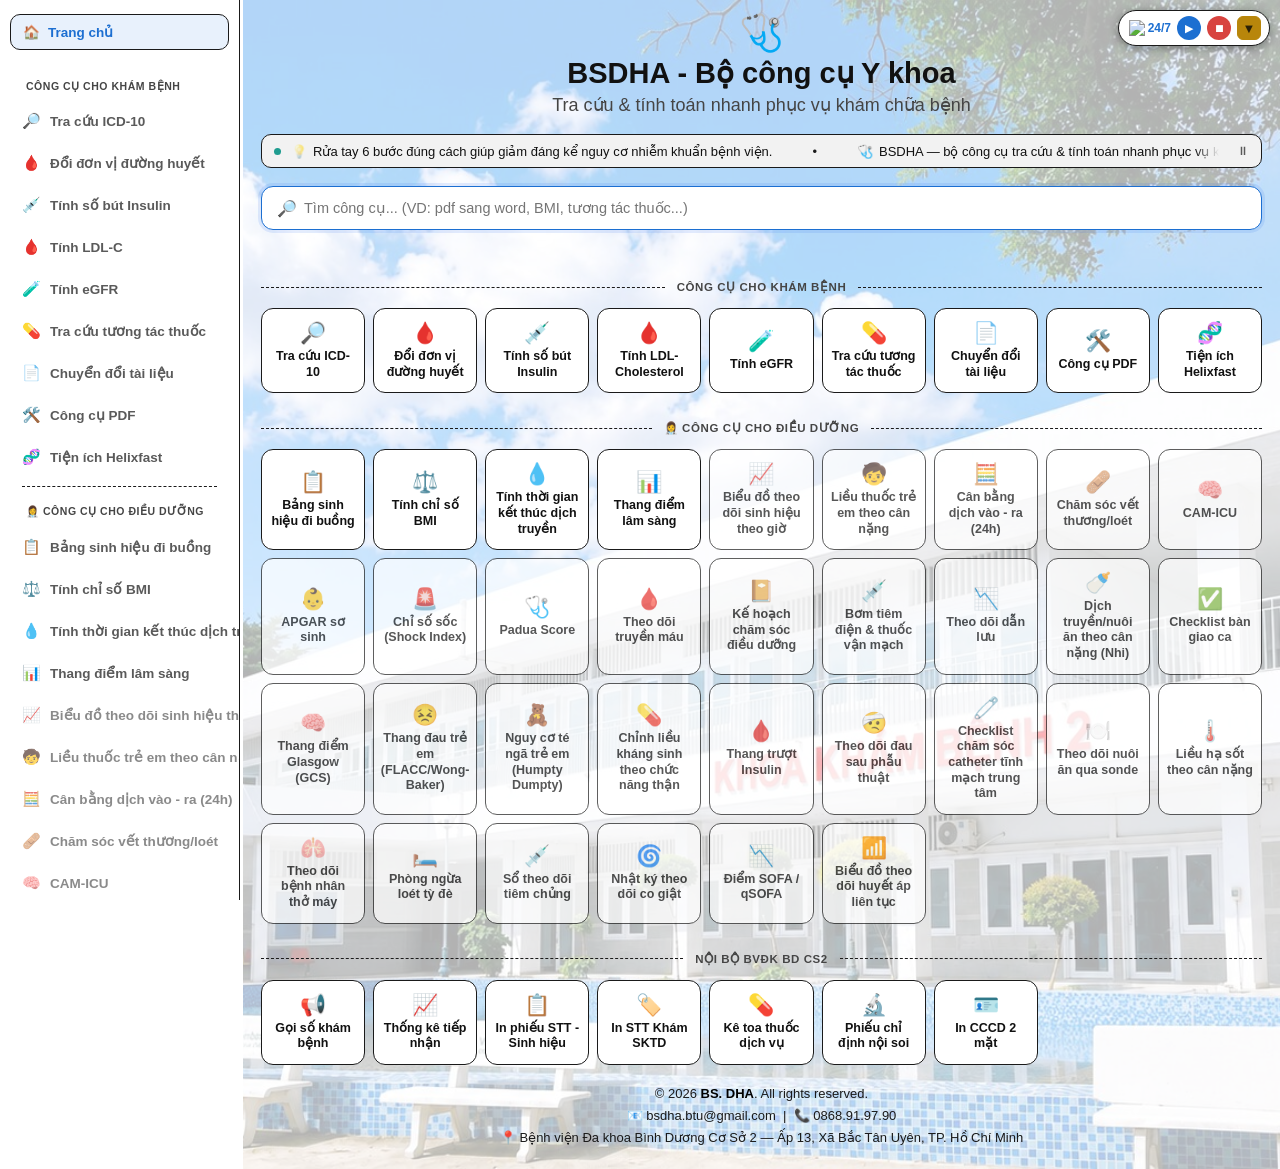
==== commit 3df2c535: "Update index.html" ====
--- a/index.html
+++ b/index.html
@@ -590,6 +590,13 @@
           <span class="tag">Đang hoạt động</span>
         </a>
 
+        <a href="/phieu-noi-soi" class="hcard" data-page="noisoi" data-path="/phieu-noi-soi" data-kw="phiếu chỉ định nội soi thực quản dạ dày tá tràng trực tràng đại tràng in a5">
+          <div class="ic">🔬</div>
+          <h2>Phiếu chỉ định nội soi</h2>
+          <p>Điền nhanh phiếu chỉ định nội soi (thực quản - dạ dày - tá tràng / trực tràng), chọn bác sĩ ký, in PDF khổ A5 theo mẫu.</p>
+          <span class="tag">Đang hoạt động</span>
+        </a>
+
         <a href="/ghepcccd" class="hcard" data-page="cccd" data-path="/ghepcccd" data-kw="in cccd ghép ảnh căn cước công dân cmnd 2 mặt">
           <div class="ic">🪪</div>
           <h2>In CCCD 2 mặt</h2>
@@ -724,57 +731,11 @@
             <option value="200">200 tờ</option>
           </select>
         </div>
-        <div class="sh-sheets-group sh-per-group">
-          <label for="shPerSheet">Số phiếu / tờ</label>
-          <select id="shPerSheet" title="Số phiếu in trên một tờ A4 (nhiều phiếu hơn = mảnh nhỏ hơn)">
-            <option value="4">4 phiếu (to)</option>
-            <option value="6" selected>6 phiếu (mặc định)</option>
-            <option value="8">8 phiếu</option>
-            <option value="10">10 phiếu</option>
-            <option value="12">12 phiếu</option>
-            <option value="15">15 phiếu (nhỏ)</option>
-            <option value="18">18 phiếu (nhỏ)</option>
-            <option value="24">24 phiếu (rất nhỏ)</option>
-          </select>
-        </div>
       </div>
 
       <div class="sh-print-wrap">
         <button class="sh-print-btn" id="shPrintBtn">🖨️ In</button>
       </div>
-
-      <details class="sh-opt" id="shOpt">
-        <summary>⚙ Tùy chỉnh nội dung phiếu (cho phiếu gọn hơn)</summary>
-        <div class="sh-opt-body">
-          <div class="sh-opt-row">
-            <label for="shTitle">Tiêu đề bệnh viện</label>
-            <select id="shTitle">
-              <option value="full">Đầy đủ (Bệnh viện Đa khoa Bình Dương - Cơ sở 2)</option>
-              <option value="short">Rút gọn (BVĐK Bình Dương CS2)</option>
-              <option value="none">Ẩn tiêu đề</option>
-            </select>
-            <label class="sh-chk"><input type="checkbox" id="shRule"> Đường kẻ ngang dưới số phiếu</label>
-            <label class="sh-chk"><input type="checkbox" id="shAbbr"> Viết gọn nhãn (NS, KP, CP, M, T, HA, NT, CN, CC)</label>
-          </div>
-          <div class="sh-opt-row">
-            <span class="sh-opt-cap">Các mục trên phiếu:</span>
-            <span id="shFields">
-              <label class="sh-chk"><input type="checkbox" data-f="name"> Họ và tên</label>
-              <label class="sh-chk"><input type="checkbox" data-f="yob"> Năm sinh (NS)</label>
-              <label class="sh-chk"><input type="checkbox" data-f="kp"> Khám phòng (KP)</label>
-              <label class="sh-chk"><input type="checkbox" data-f="cp"> Chuyển phòng (CP)</label>
-              <label class="sh-chk"><input type="checkbox" data-f="m"> Mạch (M)</label>
-              <label class="sh-chk"><input type="checkbox" data-f="t"> Nhiệt độ (T)</label>
-              <label class="sh-chk"><input type="checkbox" data-f="ha"> Huyết áp (HA)</label>
-              <label class="sh-chk"><input type="checkbox" data-f="nt"> Nhịp thở (NT)</label>
-              <label class="sh-chk"><input type="checkbox" data-f="cn"> Cân nặng (CN)</label>
-              <label class="sh-chk"><input type="checkbox" data-f="cc"> Chiều cao (CC)</label>
-            </span>
-            <button type="button" id="shOptReset">Đặt lại mặc định</button>
-          </div>
-          <div class="sh-opt-note">Lựa chọn được nhớ trong trình duyệt này.</div>
-        </div>
-      </details>
     </div>
 
     <div class="sh-sub" id="shSummaryLabel" style="max-width:1080px;margin:0 auto 14px auto;text-align:center;"></div>
@@ -785,7 +746,7 @@
   <script defer src="js/sinh-hieu.js"></script>
 
   <div class="page" id="page-clinicqueue"><div id="clinic-queue-host"></div></div>
-  <script defer src="js/clinic-queue.js"></script>
+  <script defer src="js/clinic-queue.js?v=20261104"></script>
 
   <div class="page" id="page-sttsktd">
     <style id="skPageSizeStyle"></style>
--- a/css/style.css
+++ b/css/style.css
@@ -2731,6 +2731,17 @@
       }
       #page-sinhhieu #shSheetsQuick:hover{background:#e6eae4;}
       #page-sinhhieu #shSheetsQuick:focus{outline:1px solid var(--sh-accent);}
+      #page-sinhhieu #shPerSheet{
+        border:1px solid var(--sh-border, #d8ddd8);
+        background:#f4f6f3;
+        border-radius:6px;
+        padding:4px 8px;
+        font-size:12.5px;
+        cursor:pointer;
+        color:#2c3a37;
+      }
+      #page-sinhhieu #shPerSheet:hover{background:#e6eae4;}
+      #page-sinhhieu #shPerSheet:focus{outline:1px solid var(--sh-accent);}
 
       #page-sinhhieu #shSheets{
         overflow-x:auto;
@@ -2743,11 +2754,11 @@
         padding:8mm;
         box-shadow:0 2px 10px rgba(0,0,0,.12);
         display:grid;
-        grid-template-columns:repeat(2, 1fr);
-        grid-template-rows:repeat(3, 1fr);
+        grid-template-columns:repeat(var(--sh-c,2), 1fr);
+        grid-template-rows:repeat(var(--sh-r,3), 1fr);
         align-content:start;
         justify-content:center;
-        gap:4mm 8mm;
+        gap:var(--sh-gy,4mm) var(--sh-gx,8mm);
         box-sizing:border-box;
       }
       #page-sinhhieu .sh-sheet.sh-a4{
@@ -2756,9 +2767,10 @@
         padding:5mm 7mm;
       }
 
+      /* --k = hệ số co chữ/khoảng cách theo số phiếu trên một tờ (JS đặt trên .sh-sheet) */
       #page-sinhhieu .sh-slip{
         border:1.2px solid #000;
-        padding:3mm 4mm;
+        padding:calc(3mm * var(--k,1)) calc(4mm * var(--k,1));
         display:flex;
         flex-direction:column;
         justify-content:center;
@@ -2779,7 +2791,7 @@
         gap:0.3mm;
       }
       #page-sinhhieu .sh-hosp-name{
-        font-size:6.3pt;
+        font-size:calc(6.3pt * var(--k,1));
         font-weight:700;
         letter-spacing:.01em;
         line-height:1.1;
@@ -2788,31 +2800,96 @@
       }
       #page-sinhhieu .sh-slip-no{
         font-weight:700;
-        font-size:28pt;
+        font-size:calc(28pt * var(--k,1));
         line-height:1;
       }
       #page-sinhhieu .sh-row2{
         display:flex;
-        gap:4mm;
+        gap:calc(4mm * var(--k,1));
       }
       #page-sinhhieu .sh-row2 .sh-field{flex:1;min-width:0;}
-      #page-sinhhieu .sh-row2 .sh-field .sh-label{font-size:clamp(8.5pt,2.4vw,10.5pt);}
+      #page-sinhhieu .sh-row2 .sh-field .sh-label{font-size:calc(10.5pt * var(--k,1));}
       #page-sinhhieu .sh-row2 .sh-field .sh-box{margin-left:1.5mm;}
       #page-sinhhieu .sh-field{
         display:flex;
         justify-content:space-between;
         align-items:center;
-        padding:1.2mm 0;
+        padding:calc(1.2mm * var(--k,1)) 0;
         min-width:0;
       }
-      #page-sinhhieu .sh-field .sh-label{font-size:10.5pt;white-space:nowrap;flex-shrink:0;}
+      #page-sinhhieu .sh-field .sh-label{font-size:calc(10.5pt * var(--k,1));white-space:nowrap;flex-shrink:0;}
       #page-sinhhieu .sh-field .sh-box{
         flex:1;
         min-width:0;
         margin-left:3mm;
         border-bottom:1px solid #999;
-        height:3.6mm;
+        height:calc(3.6mm * var(--k,1));
       }
+
+      /* Phiếu nhỏ (8 phiếu/tờ trở lên): các dòng chia đều chiều cao, đường kẻ nằm sát đáy để dễ viết tay */
+      #page-sinhhieu .sh-slip.sh-p{
+        justify-content:flex-start;
+        padding:calc(2.5mm * var(--k,1)) calc(3mm * var(--k,1));
+      }
+      #page-sinhhieu .sh-p .sh-hosp-name{white-space:normal;}
+      #page-sinhhieu .sh-p .sh-slip-head.sh-hc{
+        flex-direction:row;
+        justify-content:space-between;
+        align-items:center;
+        padding-bottom:.6mm;
+        margin-bottom:.8mm;
+        gap:calc(2mm * var(--k,1));
+      }
+      #page-sinhhieu .sh-p .sh-hc .sh-slip-no{font-size:calc(24pt * var(--k,1));}
+      #page-sinhhieu .sh-p .sh-hc .sh-hosp-name{
+        font-size:max(4.8pt, calc(6pt * var(--k,1)));
+        text-align:right;
+        line-height:1.15;
+      }
+      #page-sinhhieu .sh-p .sh-rowp{
+        display:flex;
+        gap:calc(3mm * var(--k,1));
+        flex:1 1 0;
+        min-height:0;
+      }
+      #page-sinhhieu .sh-p .sh-field{
+        flex:1;
+        min-width:0;
+        padding:0 0 .4mm 0;
+        align-items:flex-end;
+      }
+      #page-sinhhieu .sh-p .sh-field .sh-label{font-size:calc(10pt * var(--k,1));align-self:flex-end;}
+      #page-sinhhieu .sh-p .sh-field .sh-box{
+        align-self:stretch;
+        height:auto;
+        margin-left:calc(2mm * var(--k,1));
+        border-bottom:1px solid #777;
+      }
+      #page-sinhhieu .sh-box.u{
+        display:flex;
+        justify-content:flex-end;
+        align-items:flex-end;
+        font-size:calc(7pt * var(--k,1));
+      }
+      #page-sinhhieu .sh-box.u-kg::after{content:"kg";}
+      #page-sinhhieu .sh-box.u-cm::after{content:"cm";}
+      #page-sinhhieu .sh-norule .sh-slip-head{border-bottom:none;padding-bottom:0;}
+      #page-sinhhieu .sh-slip-head.sh-nonm{gap:0;}
+      #page-sinhhieu .sh-p .sh-slip-head.sh-hc.sh-nonm{justify-content:center;}
+
+      /* Bảng tùy chỉnh nội dung phiếu */
+      #page-sinhhieu .sh-opt{flex-basis:100%;background:#fff;border:1px solid var(--sh-line);border-radius:8px;padding:8px 12px;}
+      #page-sinhhieu .sh-opt summary{cursor:pointer;font-weight:600;font-size:13.5px;color:var(--sh-ink);}
+      #page-sinhhieu .sh-opt-body{margin-top:10px;display:flex;flex-direction:column;gap:10px;}
+      #page-sinhhieu .sh-opt-row{display:flex;flex-wrap:wrap;gap:8px 16px;align-items:center;}
+      #page-sinhhieu .sh-opt-row > label:not(.sh-chk){font-size:12.5px;color:#5a6b68;}
+      #page-sinhhieu .sh-opt-cap{font-size:12.5px;color:#5a6b68;}
+      #page-sinhhieu .sh-opt select{border:1px solid var(--sh-border,#d8ddd8);background:#f4f6f3;border-radius:6px;padding:4px 8px;font-size:12.5px;color:#2c3a37;}
+      #page-sinhhieu .sh-chk{display:inline-flex;align-items:center;gap:5px;font-size:13px;color:var(--sh-ink);margin-right:10px;white-space:nowrap;cursor:pointer;}
+      #page-sinhhieu .sh-chk input{width:auto;margin:0;}
+      #page-sinhhieu #shFields{display:flex;flex-wrap:wrap;gap:4px 0;}
+      #page-sinhhieu #shOptReset{border:1px solid var(--sh-border,#d8ddd8);background:#f4f6f3;border-radius:6px;padding:4px 10px;font-size:12.5px;cursor:pointer;color:#2c3a37;}
+      #page-sinhhieu .sh-opt-note{font-size:12px;color:#6b7a75;}
 
       @media print{
         body *{ visibility:hidden; }
@@ -2823,7 +2900,6 @@
         #page-sinhhieu .sh-toolbar{display:none;}
         #page-sinhhieu #shSummaryLabel{display:none;}
         #page-sinhhieu .sh-sheet{box-shadow:none;margin:0;page-break-after:always;align-content:start;padding-top:0;}
-        #page-sinhhieu .sh-sheet.sh-a4{gap:2.5mm 8mm;}
         @page{margin:8mm;}
       }
 
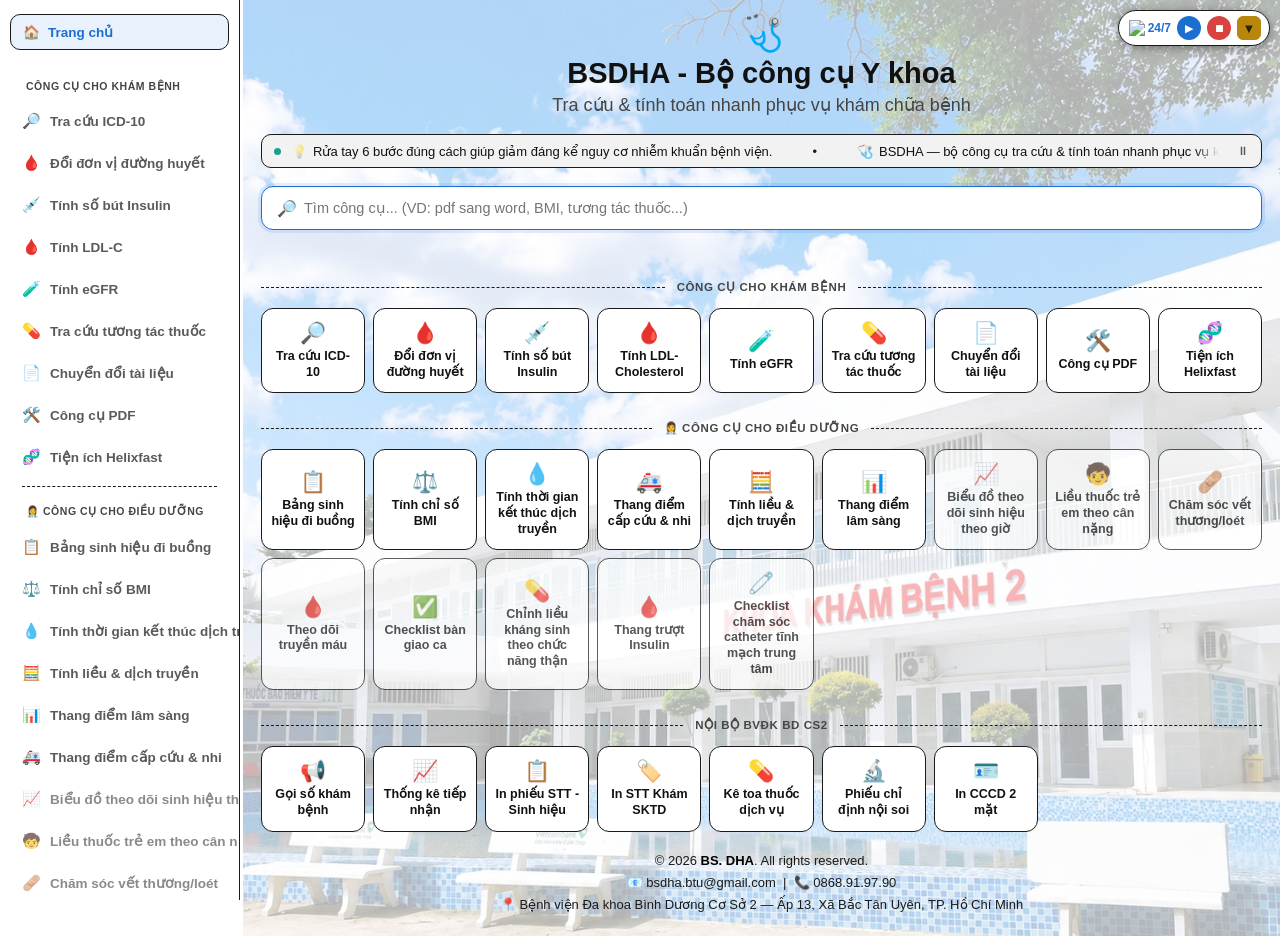
==== commit 326cf0d0: "Update index.html" ====
--- a/index.html
+++ b/index.html
@@ -110,36 +110,17 @@
     <a href="/ward-vitals-sheet" class="nav-item" data-page="wardvitals" data-path="/ward-vitals-sheet"><span class="ic">📋</span> Bảng sinh hiệu đi buồng</a>
     <a href="/bmi" class="nav-item" data-page="bmi" data-path="/bmi"><span class="ic">⚖️</span> Tính chỉ số BMI</a>
     <a href="/dichtruyen" class="nav-item" data-page="dichtruyen" data-path="/dichtruyen"><span class="ic">💧</span> Tính thời gian kết thúc dịch truyền</a>
+    <a href="/tinh-lieu" class="nav-item" data-page="dosecalc" data-path="/tinh-lieu"><span class="ic">🧮</span> Tính liều &amp; dịch truyền</a>
     <a href="/clinical-scores" class="nav-item" data-page="clinicalscores" data-path="/clinical-scores"><span class="ic">📊</span> Thang điểm lâm sàng</a>
+    <a href="/diem-cap-cuu-nhi" class="nav-item" data-page="emscores" data-path="/diem-cap-cuu-nhi"><span class="ic">🚑</span> Thang điểm cấp cứu &amp; nhi</a>
     <a href="/vitals-chart" class="nav-item soon" data-page="soon:vitals-chart" data-path="/vitals-chart"><span class="ic">📈</span> Biểu đồ theo dõi sinh hiệu theo giờ</a>
     <a href="/ped-dose" class="nav-item soon" data-page="soon:ped-dose" data-path="/ped-dose"><span class="ic">🧒</span> Liều thuốc trẻ em theo cân nặng</a>
-    <a href="/io-balance" class="nav-item soon" data-page="soon:io-balance" data-path="/io-balance"><span class="ic">🧮</span> Cân bằng dịch vào - ra (24h)</a>
     <a href="/wound-care" class="nav-item soon" data-page="soon:wound-care" data-path="/wound-care"><span class="ic">🩹</span> Chăm sóc vết thương/loét</a>
-    <a href="/cam-icu" class="nav-item soon" data-page="soon:cam-icu" data-path="/cam-icu"><span class="ic">🧠</span> CAM-ICU</a>
-    <a href="/apgar" class="nav-item soon" data-page="soon:apgar" data-path="/apgar"><span class="ic">👶</span> APGAR sơ sinh</a>
-    <a href="/shock-index" class="nav-item soon" data-page="soon:shock-index" data-path="/shock-index"><span class="ic">🚨</span> Chỉ số sốc (Shock Index)</a>
-    <a href="/padua-score" class="nav-item soon" data-page="soon:padua-score" data-path="/padua-score"><span class="ic">🩺</span> Padua Score</a>
     <a href="/transfusion-monitor" class="nav-item soon" data-page="soon:transfusion-monitor" data-path="/transfusion-monitor"><span class="ic">🩸</span> Theo dõi truyền máu</a>
-    <a href="/nursing-care-plan" class="nav-item soon" data-page="soon:nursing-care-plan" data-path="/nursing-care-plan"><span class="ic">📔</span> Kế hoạch chăm sóc điều dưỡng</a>
-    <a href="/vasopressor-calc" class="nav-item soon" data-page="soon:vasopressor-calc" data-path="/vasopressor-calc"><span class="ic">💉</span> Bơm tiêm điện &amp; thuốc vận mạch</a>
-    <a href="/drain-tracking" class="nav-item soon" data-page="soon:drain-tracking" data-path="/drain-tracking"><span class="ic">📉</span> Theo dõi dẫn lưu</a>
-    <a href="/fluid-nutrition-peds" class="nav-item soon" data-page="soon:fluid-nutrition-peds" data-path="/fluid-nutrition-peds"><span class="ic">🍼</span> Dịch truyền/nuôi ăn theo cân nặng (Nhi)</a>
     <a href="/handoff-checklist" class="nav-item soon" data-page="soon:handoff-checklist" data-path="/handoff-checklist"><span class="ic">✅</span> Checklist bàn giao ca</a>
-    <a href="/gcs-score" class="nav-item soon" data-page="soon:gcs-score" data-path="/gcs-score"><span class="ic">🧠</span> Thang điểm Glasgow (GCS)</a>
-    <a href="/ped-pain-scale" class="nav-item soon" data-page="soon:ped-pain-scale" data-path="/ped-pain-scale"><span class="ic">😣</span> Thang đau trẻ em (FLACC/Wong-Baker)</a>
-    <a href="/ped-fall-risk" class="nav-item soon" data-page="soon:ped-fall-risk" data-path="/ped-fall-risk"><span class="ic">🧸</span> Nguy cơ té ngã trẻ em (Humpty Dumpty)</a>
     <a href="/antibiotic-renal-dose" class="nav-item soon" data-page="soon:antibiotic-renal-dose" data-path="/antibiotic-renal-dose"><span class="ic">💊</span> Chỉnh liều kháng sinh theo chức năng thận</a>
     <a href="/insulin-sliding-scale" class="nav-item soon" data-page="soon:insulin-sliding-scale" data-path="/insulin-sliding-scale"><span class="ic">🩸</span> Thang trượt Insulin</a>
-    <a href="/postop-pain-tracking" class="nav-item soon" data-page="soon:postop-pain-tracking" data-path="/postop-pain-tracking"><span class="ic">🤕</span> Theo dõi đau sau phẫu thuật</a>
     <a href="/cvc-care-checklist" class="nav-item soon" data-page="soon:cvc-care-checklist" data-path="/cvc-care-checklist"><span class="ic">🧷</span> Checklist chăm sóc catheter TM trung tâm</a>
-    <a href="/tube-feeding-tracker" class="nav-item soon" data-page="soon:tube-feeding-tracker" data-path="/tube-feeding-tracker"><span class="ic">🍽️</span> Theo dõi nuôi ăn qua sonde</a>
-    <a href="/fever-dose-calc" class="nav-item soon" data-page="soon:fever-dose-calc" data-path="/fever-dose-calc"><span class="ic">🌡️</span> Liều hạ sốt theo cân nặng</a>
-    <a href="/ventilator-monitor" class="nav-item soon" data-page="soon:ventilator-monitor" data-path="/ventilator-monitor"><span class="ic">🫁</span> Theo dõi bệnh nhân thở máy</a>
-    <a href="/pressure-ulcer-prevention" class="nav-item soon" data-page="soon:pressure-ulcer-prevention" data-path="/pressure-ulcer-prevention"><span class="ic">🛏️</span> Phòng ngừa loét tỳ đè</a>
-    <a href="/immunization-tracker" class="nav-item soon" data-page="soon:immunization-tracker" data-path="/immunization-tracker"><span class="ic">💉</span> Sổ theo dõi tiêm chủng</a>
-    <a href="/seizure-log" class="nav-item soon" data-page="soon:seizure-log" data-path="/seizure-log"><span class="ic">🌀</span> Nhật ký theo dõi co giật</a>
-    <a href="/sofa-score" class="nav-item soon" data-page="soon:sofa-score" data-path="/sofa-score"><span class="ic">📉</span> Điểm SOFA / qSOFA</a>
-    <a href="/bp-trend-chart" class="nav-item soon" data-page="soon:bp-trend-chart" data-path="/bp-trend-chart"><span class="ic">📶</span> Biểu đồ theo dõi huyết áp liên tục</a>
 
     <div class="nav-group-divider"></div>
     <div class="nav-group-title">Nội bộ BVĐK Bình Dương CS2</div>
@@ -168,36 +149,17 @@
     <a href="/ward-vitals-sheet" class="nav-item" data-page="wardvitals" data-path="/ward-vitals-sheet"><span class="ic">📋</span> Bảng sinh hiệu đi buồng</a>
     <a href="/bmi" class="nav-item" data-page="bmi" data-path="/bmi"><span class="ic">⚖️</span> BMI</a>
     <a href="/dichtruyen" class="nav-item" data-page="dichtruyen" data-path="/dichtruyen"><span class="ic">💧</span> Truyền dịch</a>
+    <a href="/tinh-lieu" class="nav-item" data-page="dosecalc" data-path="/tinh-lieu"><span class="ic">🧮</span> Tính liều &amp; dịch</a>
     <a href="/clinical-scores" class="nav-item" data-page="clinicalscores" data-path="/clinical-scores"><span class="ic">📊</span> Thang điểm lâm sàng</a>
+    <a href="/diem-cap-cuu-nhi" class="nav-item" data-page="emscores" data-path="/diem-cap-cuu-nhi"><span class="ic">🚑</span> Điểm cấp cứu &amp; nhi</a>
     <a href="/vitals-chart" class="nav-item soon" data-page="soon:vitals-chart" data-path="/vitals-chart"><span class="ic">📈</span> Sinh hiệu theo giờ</a>
     <a href="/ped-dose" class="nav-item soon" data-page="soon:ped-dose" data-path="/ped-dose"><span class="ic">🧒</span> Liều thuốc trẻ em</a>
-    <a href="/io-balance" class="nav-item soon" data-page="soon:io-balance" data-path="/io-balance"><span class="ic">🧮</span> Cân bằng dịch vào-ra</a>
     <a href="/wound-care" class="nav-item soon" data-page="soon:wound-care" data-path="/wound-care"><span class="ic">🩹</span> Chăm sóc vết thương</a>
-    <a href="/cam-icu" class="nav-item soon" data-page="soon:cam-icu" data-path="/cam-icu"><span class="ic">🧠</span> CAM-ICU</a>
-    <a href="/apgar" class="nav-item soon" data-page="soon:apgar" data-path="/apgar"><span class="ic">👶</span> APGAR sơ sinh</a>
-    <a href="/shock-index" class="nav-item soon" data-page="soon:shock-index" data-path="/shock-index"><span class="ic">🚨</span> Shock Index</a>
-    <a href="/padua-score" class="nav-item soon" data-page="soon:padua-score" data-path="/padua-score"><span class="ic">🩺</span> Padua Score</a>
     <a href="/transfusion-monitor" class="nav-item soon" data-page="soon:transfusion-monitor" data-path="/transfusion-monitor"><span class="ic">🩸</span> Theo dõi truyền máu</a>
-    <a href="/nursing-care-plan" class="nav-item soon" data-page="soon:nursing-care-plan" data-path="/nursing-care-plan"><span class="ic">📔</span> Kế hoạch chăm sóc ĐD</a>
-    <a href="/vasopressor-calc" class="nav-item soon" data-page="soon:vasopressor-calc" data-path="/vasopressor-calc"><span class="ic">💉</span> Bơm tiêm điện</a>
-    <a href="/drain-tracking" class="nav-item soon" data-page="soon:drain-tracking" data-path="/drain-tracking"><span class="ic">📉</span> Theo dõi dẫn lưu</a>
-    <a href="/fluid-nutrition-peds" class="nav-item soon" data-page="soon:fluid-nutrition-peds" data-path="/fluid-nutrition-peds"><span class="ic">🍼</span> Dịch truyền Nhi</a>
     <a href="/handoff-checklist" class="nav-item soon" data-page="soon:handoff-checklist" data-path="/handoff-checklist"><span class="ic">✅</span> Checklist bàn giao ca</a>
-    <a href="/gcs-score" class="nav-item soon" data-page="soon:gcs-score" data-path="/gcs-score"><span class="ic">🧠</span> Thang điểm Glasgow</a>
-    <a href="/ped-pain-scale" class="nav-item soon" data-page="soon:ped-pain-scale" data-path="/ped-pain-scale"><span class="ic">😣</span> Thang đau trẻ em</a>
-    <a href="/ped-fall-risk" class="nav-item soon" data-page="soon:ped-fall-risk" data-path="/ped-fall-risk"><span class="ic">🧸</span> Té ngã trẻ em</a>
     <a href="/antibiotic-renal-dose" class="nav-item soon" data-page="soon:antibiotic-renal-dose" data-path="/antibiotic-renal-dose"><span class="ic">💊</span> Liều KS theo thận</a>
     <a href="/insulin-sliding-scale" class="nav-item soon" data-page="soon:insulin-sliding-scale" data-path="/insulin-sliding-scale"><span class="ic">🩸</span> Thang trượt Insulin</a>
-    <a href="/postop-pain-tracking" class="nav-item soon" data-page="soon:postop-pain-tracking" data-path="/postop-pain-tracking"><span class="ic">🤕</span> Đau sau phẫu thuật</a>
     <a href="/cvc-care-checklist" class="nav-item soon" data-page="soon:cvc-care-checklist" data-path="/cvc-care-checklist"><span class="ic">🧷</span> Chăm sóc CVC</a>
-    <a href="/tube-feeding-tracker" class="nav-item soon" data-page="soon:tube-feeding-tracker" data-path="/tube-feeding-tracker"><span class="ic">🍽️</span> Nuôi ăn qua sonde</a>
-    <a href="/fever-dose-calc" class="nav-item soon" data-page="soon:fever-dose-calc" data-path="/fever-dose-calc"><span class="ic">🌡️</span> Liều hạ sốt</a>
-    <a href="/ventilator-monitor" class="nav-item soon" data-page="soon:ventilator-monitor" data-path="/ventilator-monitor"><span class="ic">🫁</span> Theo dõi thở máy</a>
-    <a href="/pressure-ulcer-prevention" class="nav-item soon" data-page="soon:pressure-ulcer-prevention" data-path="/pressure-ulcer-prevention"><span class="ic">🛏️</span> Phòng ngừa loét tỳ đè</a>
-    <a href="/immunization-tracker" class="nav-item soon" data-page="soon:immunization-tracker" data-path="/immunization-tracker"><span class="ic">💉</span> Sổ tiêm chủng</a>
-    <a href="/seizure-log" class="nav-item soon" data-page="soon:seizure-log" data-path="/seizure-log"><span class="ic">🌀</span> Theo dõi co giật</a>
-    <a href="/sofa-score" class="nav-item soon" data-page="soon:sofa-score" data-path="/sofa-score"><span class="ic">📉</span> SOFA / qSOFA</a>
-    <a href="/bp-trend-chart" class="nav-item soon" data-page="soon:bp-trend-chart" data-path="/bp-trend-chart"><span class="ic">📶</span> Biểu đồ huyết áp</a>
 
     <div class="nav-group-divider"></div>
     <a href="/clinic-queue" class="nav-item" data-page="clinicqueue" data-path="/clinic-queue"><span class="ic">📢</span> Gọi số khám bệnh</a>
@@ -340,10 +302,24 @@
           <span class="tag">Đang hoạt động</span>
         </a>
 
+        <a href="/diem-cap-cuu-nhi" class="hcard" data-page="emscores" data-path="/diem-cap-cuu-nhi" data-kw="thang điểm cấp cứu nhi shock index chỉ số sốc glasgow gcs sofa qsofa padua vte huyết khối cam-icu mê sảng apgar sơ sinh flacc wong-baker đau trẻ em humpty dumpty té ngã trẻ em">
+          <div class="ic">🚑</div>
+          <h2>Thang điểm cấp cứu &amp; nhi</h2>
+          <p>8 thang điểm trong 1 trang — người lớn: Shock Index, Glasgow, qSOFA/SOFA, Padua, CAM-ICU; nhi - sơ sinh: APGAR, đau FLACC/Wong-Baker, té ngã Humpty Dumpty.</p>
+          <span class="tag">Đang hoạt động</span>
+        </a>
+
+        <a href="/tinh-lieu" class="hcard" data-page="dosecalc" data-path="/tinh-lieu" data-kw="tính liều hạ sốt paracetamol ibuprofen bơm tiêm điện thuốc vận mạch noradrenalin adrenalin dopamin dobutamin cân bằng dịch vào ra nước tiểu dịch duy trì holliday segar nhi">
+          <div class="ic">🧮</div>
+          <h2>Tính liều &amp; dịch truyền</h2>
+          <p>4 công cụ trong 1 trang: liều hạ sốt theo cân nặng, bơm tiêm điện/thuốc vận mạch, cân bằng dịch vào - ra, dịch duy trì cho trẻ em.</p>
+          <span class="tag">Đang hoạt động</span>
+        </a>
+
         <a href="/clinical-scores" class="hcard" data-page="clinicalscores" data-path="/clinical-scores" data-kw="thang điểm news2 vas braden morse đau loét tỳ đè té ngã lâm sàng">
           <div class="ic">📊</div>
           <h2>Thang điểm lâm sàng</h2>
-          <p>NEWS2, đau VAS, loét tỳ đè Braden, nguy cơ té ngã Morse — sắp bổ sung Glasgow (GCS), thang đau trẻ em (FLACC/Wong-Baker), nguy cơ té ngã trẻ em.</p>
+          <p>NEWS2, đau VAS, loét tỳ đè Braden, nguy cơ té ngã Morse (người lớn, điều dưỡng).</p>
           <span class="tag">Đang hoạt động</span>
         </a>
 
@@ -361,13 +337,6 @@
           <span class="tag">Sắp ra mắt</span>
         </a>
 
-        <a href="/io-balance" class="hcard soon" data-page="soon:io-balance" data-path="/io-balance" data-kw="cân bằng dịch vào ra input output 24h">
-          <div class="ic">🧮</div>
-          <h2>Cân bằng dịch vào - ra (24h)</h2>
-          <p>Theo dõi input/output cho bệnh nhân nặng, suy thận, tim mạch.</p>
-          <span class="tag">Sắp ra mắt</span>
-        </a>
-
         <a href="/wound-care" class="hcard soon" data-page="soon:wound-care" data-path="/wound-care" data-kw="chăm sóc vết thương loét">
           <div class="ic">🩹</div>
           <h2>Chăm sóc vết thương/loét</h2>
@@ -375,34 +344,6 @@
           <span class="tag">Sắp ra mắt</span>
         </a>
 
-        <a href="/cam-icu" class="hcard soon" data-page="soon:cam-icu" data-path="/cam-icu" data-kw="sàng lọc mê sảng delirium icu">
-          <div class="ic">🧠</div>
-          <h2>CAM-ICU</h2>
-          <p>Sàng lọc mê sảng (delirium) ở bệnh nhân nặng.</p>
-          <span class="tag">Sắp ra mắt</span>
-        </a>
-
-        <a href="/apgar" class="hcard soon" data-page="soon:apgar" data-path="/apgar" data-kw="apgar sơ sinh trẻ mới sinh">
-          <div class="ic">👶</div>
-          <h2>APGAR sơ sinh</h2>
-          <p>Đánh giá nhanh trẻ sơ sinh tại phút thứ 1 và thứ 5.</p>
-          <span class="tag">Sắp ra mắt</span>
-        </a>
-
-        <a href="/shock-index" class="hcard soon" data-page="soon:shock-index" data-path="/shock-index" data-kw="chỉ số sốc shock index mạch huyết áp">
-          <div class="ic">🚨</div>
-          <h2>Chỉ số sốc (Shock Index)</h2>
-          <p>Mạch / Huyết áp tâm thu — cảnh báo sớm nguy cơ sốc.</p>
-          <span class="tag">Sắp ra mắt</span>
-        </a>
-
-        <a href="/padua-score" class="hcard soon" data-page="soon:padua-score" data-path="/padua-score" data-kw="padua score huyết khối tĩnh mạch vte">
-          <div class="ic">🩺</div>
-          <h2>Padua Score</h2>
-          <p>Đánh giá nguy cơ huyết khối tĩnh mạch (VTE) khi nhập viện nội khoa.</p>
-          <span class="tag">Sắp ra mắt</span>
-        </a>
-
         <a href="/transfusion-monitor" class="hcard soon" data-page="soon:transfusion-monitor" data-path="/transfusion-monitor" data-kw="theo dõi truyền máu">
           <div class="ic">🩸</div>
           <h2>Theo dõi truyền máu</h2>
@@ -410,34 +351,6 @@
           <span class="tag">Sắp ra mắt</span>
         </a>
 
-        <a href="/nursing-care-plan" class="hcard soon" data-page="soon:nursing-care-plan" data-path="/nursing-care-plan" data-kw="kế hoạch chăm sóc điều dưỡng nanda">
-          <div class="ic">📔</div>
-          <h2>Kế hoạch chăm sóc điều dưỡng</h2>
-          <p>Chọn chẩn đoán điều dưỡng (NANDA rút gọn) + mục tiêu + can thiệp, tự sinh văn bản.</p>
-          <span class="tag">Sắp ra mắt</span>
-        </a>
-
-        <a href="/vasopressor-calc" class="hcard soon" data-page="soon:vasopressor-calc" data-path="/vasopressor-calc" data-kw="bơm tiêm điện thuốc vận mạch norepinephrine dopamine">
-          <div class="ic">💉</div>
-          <h2>Bơm tiêm điện &amp; thuốc vận mạch</h2>
-          <p>Pha loãng, tính tốc độ (µg/kg/phút → ml/h) cho Norepinephrine, Dopamine...</p>
-          <span class="tag">Sắp ra mắt</span>
-        </a>
-
-        <a href="/drain-tracking" class="hcard soon" data-page="soon:drain-tracking" data-path="/drain-tracking" data-kw="theo dõi dẫn lưu">
-          <div class="ic">📉</div>
-          <h2>Theo dõi dẫn lưu</h2>
-          <p>Ghi số lượng, màu sắc, tính chất dịch dẫn lưu theo ca trực, biểu đồ xu hướng.</p>
-          <span class="tag">Sắp ra mắt</span>
-        </a>
-
-        <a href="/fluid-nutrition-peds" class="hcard soon" data-page="soon:fluid-nutrition-peds" data-path="/fluid-nutrition-peds" data-kw="dịch truyền nuôi ăn cân nặng nhi holliday-segar">
-          <div class="ic">🍼</div>
-          <h2>Dịch truyền/nuôi ăn theo cân nặng (Nhi)</h2>
-          <p>Tính theo công thức Holliday-Segar cho bệnh nhi.</p>
-          <span class="tag">Sắp ra mắt</span>
-        </a>
-
         <a href="/handoff-checklist" class="hcard soon" data-page="soon:handoff-checklist" data-path="/handoff-checklist" data-kw="checklist bàn giao ca">
           <div class="ic">✅</div>
           <h2>Checklist bàn giao ca</h2>
@@ -445,27 +358,6 @@
           <span class="tag">Sắp ra mắt</span>
         </a>
 
-        <a href="/gcs-score" class="hcard soon" data-page="soon:gcs-score" data-path="/gcs-score" data-kw="thang điểm glasgow gcs tri giác mắt lời nói vận động">
-          <div class="ic">🧠</div>
-          <h2>Thang điểm Glasgow (GCS)</h2>
-          <p>Đánh giá tri giác bệnh nhân qua đáp ứng mắt, lời nói, vận động.</p>
-          <span class="tag">Sắp ra mắt</span>
-        </a>
-
-        <a href="/ped-pain-scale" class="hcard soon" data-page="soon:ped-pain-scale" data-path="/ped-pain-scale" data-kw="thang đau trẻ em flacc wong-baker">
-          <div class="ic">😣</div>
-          <h2>Thang đau trẻ em (FLACC/Wong-Baker)</h2>
-          <p>Đánh giá mức độ đau ở trẻ chưa tự mô tả được bằng lời.</p>
-          <span class="tag">Sắp ra mắt</span>
-        </a>
-
-        <a href="/ped-fall-risk" class="hcard soon" data-page="soon:ped-fall-risk" data-path="/ped-fall-risk" data-kw="nguy cơ té ngã trẻ em humpty dumpty">
-          <div class="ic">🧸</div>
-          <h2>Nguy cơ té ngã trẻ em (Humpty Dumpty)</h2>
-          <p>Sàng lọc nguy cơ té ngã dành riêng cho bệnh nhi.</p>
-          <span class="tag">Sắp ra mắt</span>
-        </a>
-
         <a href="/antibiotic-renal-dose" class="hcard soon" data-page="soon:antibiotic-renal-dose" data-path="/antibiotic-renal-dose" data-kw="chỉnh liều kháng sinh theo chức năng thận egfr creatinin">
           <div class="ic">💊</div>
           <h2>Chỉnh liều kháng sinh theo chức năng thận</h2>
@@ -480,13 +372,6 @@
           <span class="tag">Sắp ra mắt</span>
         </a>
 
-        <a href="/postop-pain-tracking" class="hcard soon" data-page="soon:postop-pain-tracking" data-path="/postop-pain-tracking" data-kw="theo dõi đau sau phẫu thuật vas">
-          <div class="ic">🤕</div>
-          <h2>Theo dõi đau sau phẫu thuật</h2>
-          <p>Ghi điểm đau (VAS) liên tục theo mốc thời gian sau mổ.</p>
-          <span class="tag">Sắp ra mắt</span>
-        </a>
-
         <a href="/cvc-care-checklist" class="hcard soon" data-page="soon:cvc-care-checklist" data-path="/cvc-care-checklist" data-kw="checklist chăm sóc catheter tĩnh mạch trung tâm cvc">
           <div class="ic">🧷</div>
           <h2>Checklist chăm sóc catheter tĩnh mạch trung tâm</h2>
@@ -494,61 +379,6 @@
           <span class="tag">Sắp ra mắt</span>
         </a>
 
-        <a href="/tube-feeding-tracker" class="hcard soon" data-page="soon:tube-feeding-tracker" data-path="/tube-feeding-tracker" data-kw="theo dõi nuôi ăn qua sonde dạ dày">
-          <div class="ic">🍽️</div>
-          <h2>Theo dõi nuôi ăn qua sonde</h2>
-          <p>Ghi lượng, tốc độ, mức dung nạp khi nuôi ăn qua sonde dạ dày.</p>
-          <span class="tag">Sắp ra mắt</span>
-        </a>
-
-        <a href="/fever-dose-calc" class="hcard soon" data-page="soon:fever-dose-calc" data-path="/fever-dose-calc" data-kw="liều hạ sốt theo cân nặng paracetamol ibuprofen">
-          <div class="ic">🌡️</div>
-          <h2>Liều hạ sốt theo cân nặng</h2>
-          <p>Tính nhanh liều Paracetamol/Ibuprofen theo cân nặng.</p>
-          <span class="tag">Sắp ra mắt</span>
-        </a>
-
-        <a href="/ventilator-monitor" class="hcard soon" data-page="soon:ventilator-monitor" data-path="/ventilator-monitor" data-kw="theo dõi bệnh nhân thở máy fio2 peep">
-          <div class="ic">🫁</div>
-          <h2>Theo dõi bệnh nhân thở máy</h2>
-          <p>Ghi các thông số cơ bản: FiO2, PEEP, Vt, tần số thở.</p>
-          <span class="tag">Sắp ra mắt</span>
-        </a>
-
-        <a href="/pressure-ulcer-prevention" class="hcard soon" data-page="soon:pressure-ulcer-prevention" data-path="/pressure-ulcer-prevention" data-kw="phòng ngừa loét tỳ đè xoay trở tư thế">
-          <div class="ic">🛏️</div>
-          <h2>Phòng ngừa loét tỳ đè</h2>
-          <p>Lịch xoay trở tư thế và checklist chăm sóc da cho bệnh nhân nằm lâu.</p>
-          <span class="tag">Sắp ra mắt</span>
-        </a>
-
-        <a href="/immunization-tracker" class="hcard soon" data-page="soon:immunization-tracker" data-path="/immunization-tracker" data-kw="sổ theo dõi tiêm chủng lịch tiêm">
-          <div class="ic">💉</div>
-          <h2>Sổ theo dõi tiêm chủng</h2>
-          <p>Ghi nhận lịch sử tiêm và nhắc lịch hẹn tiêm kế tiếp.</p>
-          <span class="tag">Sắp ra mắt</span>
-        </a>
-
-        <a href="/seizure-log" class="hcard soon" data-page="soon:seizure-log" data-path="/seizure-log" data-kw="nhật ký theo dõi co giật động kinh">
-          <div class="ic">🌀</div>
-          <h2>Nhật ký theo dõi co giật</h2>
-          <p>Ghi thời điểm, thời lượng, đặc điểm từng cơn co giật.</p>
-          <span class="tag">Sắp ra mắt</span>
-        </a>
-
-        <a href="/sofa-score" class="hcard soon" data-page="soon:sofa-score" data-path="/sofa-score" data-kw="điểm sofa qsofa suy đa cơ quan nhiễm khuẩn huyết">
-          <div class="ic">📉</div>
-          <h2>Điểm SOFA / qSOFA</h2>
-          <p>Đánh giá mức độ suy đa cơ quan ở bệnh nhân nặng/nhiễm khuẩn huyết.</p>
-          <span class="tag">Sắp ra mắt</span>
-        </a>
-
-        <a href="/bp-trend-chart" class="hcard soon" data-page="soon:bp-trend-chart" data-path="/bp-trend-chart" data-kw="biểu đồ theo dõi huyết áp liên tục">
-          <div class="ic">📶</div>
-          <h2>Biểu đồ theo dõi huyết áp liên tục</h2>
-          <p>Vẽ xu hướng huyết áp theo thời gian trong ca trực.</p>
-          <span class="tag">Sắp ra mắt</span>
-        </a>
       </div>
 
       <div class="home-group-title">
@@ -1287,6 +1117,30 @@
     </main>
   </div>
 
+  <div class="page" id="page-dosecalc">
+    <main>
+      <div class="panel-wrap">
+        <div class="card">
+          <h1>🧮 Tính liều &amp; dịch truyền</h1>
+          <p class="sub">Gộp các công cụ tính nhanh thường dùng: hạ sốt, bơm tiêm điện, cân bằng dịch, dịch duy trì. Tính ngay trên trình duyệt, không lưu dữ liệu bệnh nhân.</p>
+          <div id="dcRoot"></div>
+        </div>
+      </div>
+    </main>
+  </div>
+
+  <div class="page" id="page-emscores">
+    <main>
+      <div class="panel-wrap">
+        <div class="card">
+          <h1>🚑 Thang điểm cấp cứu &amp; nhi</h1>
+          <p class="sub">Chọn thang điểm cần chấm. Tính ngay trên trình duyệt, không lưu dữ liệu bệnh nhân. Các thang điểm điều dưỡng khác (NEWS2, VAS, Braden, Morse) nằm ở trang “Thang điểm lâm sàng”.</p>
+          <div id="esRoot"></div>
+        </div>
+      </div>
+    </main>
+  </div>
+
   <div class="page" id="page-wardvitals">
     <main>
       <div class="wv-wrap">
@@ -2745,6 +2599,8 @@
 <script defer src="js/drip-calc.js"></script>
 <script defer src="js/drip-dengue.js"></script>
 <script defer src="js/bmi-calc.js"></script>
+<script defer src="js/dose-calc.js"></script>
+<script defer src="js/emergency-scores.js"></script>
 
 <script defer src="https://cdnjs.cloudflare.com/ajax/libs/xlsx/0.18.5/xlsx.full.min.js"></script>
 <script defer src="https://cdnjs.cloudflare.com/ajax/libs/jspdf/2.5.1/jspdf.umd.min.js"></script>
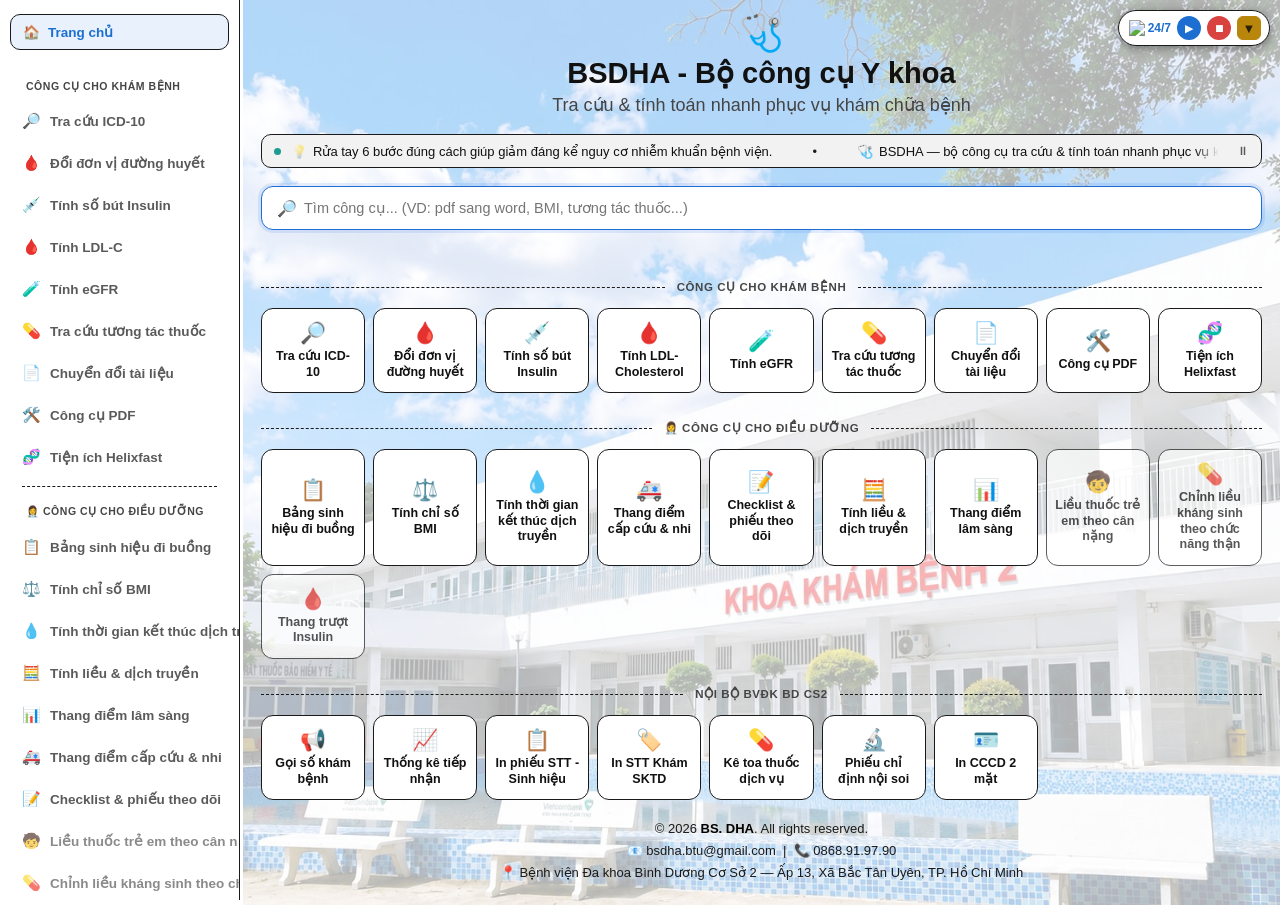
==== commit 3acf7206: "Update index.html" ====
--- a/index.html
+++ b/index.html
@@ -113,14 +113,10 @@
     <a href="/tinh-lieu" class="nav-item" data-page="dosecalc" data-path="/tinh-lieu"><span class="ic">🧮</span> Tính liều &amp; dịch truyền</a>
     <a href="/clinical-scores" class="nav-item" data-page="clinicalscores" data-path="/clinical-scores"><span class="ic">📊</span> Thang điểm lâm sàng</a>
     <a href="/diem-cap-cuu-nhi" class="nav-item" data-page="emscores" data-path="/diem-cap-cuu-nhi"><span class="ic">🚑</span> Thang điểm cấp cứu &amp; nhi</a>
-    <a href="/vitals-chart" class="nav-item soon" data-page="soon:vitals-chart" data-path="/vitals-chart"><span class="ic">📈</span> Biểu đồ theo dõi sinh hiệu theo giờ</a>
+    <a href="/checklist-theo-doi" class="nav-item" data-page="ckforms" data-path="/checklist-theo-doi"><span class="ic">📝</span> Checklist &amp; phiếu theo dõi</a>
     <a href="/ped-dose" class="nav-item soon" data-page="soon:ped-dose" data-path="/ped-dose"><span class="ic">🧒</span> Liều thuốc trẻ em theo cân nặng</a>
-    <a href="/wound-care" class="nav-item soon" data-page="soon:wound-care" data-path="/wound-care"><span class="ic">🩹</span> Chăm sóc vết thương/loét</a>
-    <a href="/transfusion-monitor" class="nav-item soon" data-page="soon:transfusion-monitor" data-path="/transfusion-monitor"><span class="ic">🩸</span> Theo dõi truyền máu</a>
-    <a href="/handoff-checklist" class="nav-item soon" data-page="soon:handoff-checklist" data-path="/handoff-checklist"><span class="ic">✅</span> Checklist bàn giao ca</a>
     <a href="/antibiotic-renal-dose" class="nav-item soon" data-page="soon:antibiotic-renal-dose" data-path="/antibiotic-renal-dose"><span class="ic">💊</span> Chỉnh liều kháng sinh theo chức năng thận</a>
     <a href="/insulin-sliding-scale" class="nav-item soon" data-page="soon:insulin-sliding-scale" data-path="/insulin-sliding-scale"><span class="ic">🩸</span> Thang trượt Insulin</a>
-    <a href="/cvc-care-checklist" class="nav-item soon" data-page="soon:cvc-care-checklist" data-path="/cvc-care-checklist"><span class="ic">🧷</span> Checklist chăm sóc catheter TM trung tâm</a>
 
     <div class="nav-group-divider"></div>
     <div class="nav-group-title">Nội bộ BVĐK Bình Dương CS2</div>
@@ -152,14 +148,10 @@
     <a href="/tinh-lieu" class="nav-item" data-page="dosecalc" data-path="/tinh-lieu"><span class="ic">🧮</span> Tính liều &amp; dịch</a>
     <a href="/clinical-scores" class="nav-item" data-page="clinicalscores" data-path="/clinical-scores"><span class="ic">📊</span> Thang điểm lâm sàng</a>
     <a href="/diem-cap-cuu-nhi" class="nav-item" data-page="emscores" data-path="/diem-cap-cuu-nhi"><span class="ic">🚑</span> Điểm cấp cứu &amp; nhi</a>
-    <a href="/vitals-chart" class="nav-item soon" data-page="soon:vitals-chart" data-path="/vitals-chart"><span class="ic">📈</span> Sinh hiệu theo giờ</a>
+    <a href="/checklist-theo-doi" class="nav-item" data-page="ckforms" data-path="/checklist-theo-doi"><span class="ic">📝</span> Checklist &amp; phiếu</a>
     <a href="/ped-dose" class="nav-item soon" data-page="soon:ped-dose" data-path="/ped-dose"><span class="ic">🧒</span> Liều thuốc trẻ em</a>
-    <a href="/wound-care" class="nav-item soon" data-page="soon:wound-care" data-path="/wound-care"><span class="ic">🩹</span> Chăm sóc vết thương</a>
-    <a href="/transfusion-monitor" class="nav-item soon" data-page="soon:transfusion-monitor" data-path="/transfusion-monitor"><span class="ic">🩸</span> Theo dõi truyền máu</a>
-    <a href="/handoff-checklist" class="nav-item soon" data-page="soon:handoff-checklist" data-path="/handoff-checklist"><span class="ic">✅</span> Checklist bàn giao ca</a>
     <a href="/antibiotic-renal-dose" class="nav-item soon" data-page="soon:antibiotic-renal-dose" data-path="/antibiotic-renal-dose"><span class="ic">💊</span> Liều KS theo thận</a>
     <a href="/insulin-sliding-scale" class="nav-item soon" data-page="soon:insulin-sliding-scale" data-path="/insulin-sliding-scale"><span class="ic">🩸</span> Thang trượt Insulin</a>
-    <a href="/cvc-care-checklist" class="nav-item soon" data-page="soon:cvc-care-checklist" data-path="/cvc-care-checklist"><span class="ic">🧷</span> Chăm sóc CVC</a>
 
     <div class="nav-group-divider"></div>
     <a href="/clinic-queue" class="nav-item" data-page="clinicqueue" data-path="/clinic-queue"><span class="ic">📢</span> Gọi số khám bệnh</a>
@@ -309,6 +301,13 @@
           <span class="tag">Đang hoạt động</span>
         </a>
 
+        <a href="/checklist-theo-doi" class="hcard" data-page="ckforms" data-path="/checklist-theo-doi" data-kw="checklist phiếu theo dõi bàn giao ca catheter tĩnh mạch trung tâm cvc chăm sóc vết thương loét tỳ đè truyền máu sinh hiệu theo giờ biểu đồ mạch huyết áp nhiệt độ spo2 in phiếu">
+          <div class="ic">📝</div>
+          <h2>Checklist &amp; phiếu theo dõi</h2>
+          <p>5 phiếu điều dưỡng in được trong 1 trang: bàn giao ca, catheter TM trung tâm, chăm sóc vết thương/loét, theo dõi truyền máu, biểu đồ sinh hiệu theo giờ.</p>
+          <span class="tag">Đang hoạt động</span>
+        </a>
+
         <a href="/tinh-lieu" class="hcard" data-page="dosecalc" data-path="/tinh-lieu" data-kw="tính liều hạ sốt paracetamol ibuprofen bơm tiêm điện thuốc vận mạch noradrenalin adrenalin dopamin dobutamin cân bằng dịch vào ra nước tiểu dịch duy trì holliday segar nhi">
           <div class="ic">🧮</div>
           <h2>Tính liều &amp; dịch truyền</h2>
@@ -323,13 +322,6 @@
           <span class="tag">Đang hoạt động</span>
         </a>
 
-        <a href="/vitals-chart" class="hcard soon" data-page="soon:vitals-chart" data-path="/vitals-chart" data-kw="biểu đồ theo dõi sinh hiệu theo giờ mạch nhiệt độ huyết áp spo2">
-          <div class="ic">📈</div>
-          <h2>Biểu đồ theo dõi sinh hiệu theo giờ</h2>
-          <p>Bảng theo dõi mạch, nhiệt độ, huyết áp, SpO2 liên tục nhiều giờ cho 1 bệnh nhân trong ca trực — khác với phiếu bốc số "Tạo phiếu sinh hiệu" (chỉ đánh số + chỗ điền tay 1 lần).</p>
-          <span class="tag">Sắp ra mắt</span>
-        </a>
-
         <a href="/ped-dose" class="hcard soon" data-page="soon:ped-dose" data-path="/ped-dose" data-kw="liều thuốc trẻ em cân nặng mg/kg kháng sinh hạ sốt nhi">
           <div class="ic">🧒</div>
           <h2>Liều thuốc trẻ em theo cân nặng</h2>
@@ -337,27 +329,6 @@
           <span class="tag">Sắp ra mắt</span>
         </a>
 
-        <a href="/wound-care" class="hcard soon" data-page="soon:wound-care" data-path="/wound-care" data-kw="chăm sóc vết thương loét">
-          <div class="ic">🩹</div>
-          <h2>Chăm sóc vết thương/loét</h2>
-          <p>Tra cứu nhanh hướng dẫn chăm sóc theo từng giai đoạn, kèm ảnh minh hoạ.</p>
-          <span class="tag">Sắp ra mắt</span>
-        </a>
-
-        <a href="/transfusion-monitor" class="hcard soon" data-page="soon:transfusion-monitor" data-path="/transfusion-monitor" data-kw="theo dõi truyền máu">
-          <div class="ic">🩸</div>
-          <h2>Theo dõi truyền máu</h2>
-          <p>Ghi sinh hiệu theo mốc thời gian cố định (15p, 30p, 1h...) sau truyền.</p>
-          <span class="tag">Sắp ra mắt</span>
-        </a>
-
-        <a href="/handoff-checklist" class="hcard soon" data-page="soon:handoff-checklist" data-path="/handoff-checklist" data-kw="checklist bàn giao ca">
-          <div class="ic">✅</div>
-          <h2>Checklist bàn giao ca</h2>
-          <p>Bàn giao ca / chăm sóc theo quy trình: vết thương, sonde, catheter.</p>
-          <span class="tag">Sắp ra mắt</span>
-        </a>
-
         <a href="/antibiotic-renal-dose" class="hcard soon" data-page="soon:antibiotic-renal-dose" data-path="/antibiotic-renal-dose" data-kw="chỉnh liều kháng sinh theo chức năng thận egfr creatinin">
           <div class="ic">💊</div>
           <h2>Chỉnh liều kháng sinh theo chức năng thận</h2>
@@ -369,13 +340,6 @@
           <div class="ic">🩸</div>
           <h2>Thang trượt Insulin</h2>
           <p>Theo dõi đường huyết mao mạch và liều Insulin điều chỉnh theo phác đồ.</p>
-          <span class="tag">Sắp ra mắt</span>
-        </a>
-
-        <a href="/cvc-care-checklist" class="hcard soon" data-page="soon:cvc-care-checklist" data-path="/cvc-care-checklist" data-kw="checklist chăm sóc catheter tĩnh mạch trung tâm cvc">
-          <div class="ic">🧷</div>
-          <h2>Checklist chăm sóc catheter tĩnh mạch trung tâm</h2>
-          <p>Quy trình chăm sóc, thay băng, phòng ngừa nhiễm khuẩn CVC.</p>
           <span class="tag">Sắp ra mắt</span>
         </a>
 
@@ -1141,6 +1105,18 @@
     </main>
   </div>
 
+  <div class="page" id="page-ckforms">
+    <main>
+      <div class="panel-wrap">
+        <div class="card">
+          <h1>📝 Checklist &amp; phiếu theo dõi</h1>
+          <p class="sub">Chọn phiếu cần dùng, điền/tick rồi in. Dữ liệu chỉ nằm trên trình duyệt này, không gửi lên máy chủ và mất khi tải lại trang.</p>
+          <div id="ckRoot"></div>
+        </div>
+      </div>
+    </main>
+  </div>
+
   <div class="page" id="page-wardvitals">
     <main>
       <div class="wv-wrap">
@@ -2601,6 +2577,7 @@
 <script defer src="js/bmi-calc.js"></script>
 <script defer src="js/dose-calc.js"></script>
 <script defer src="js/emergency-scores.js"></script>
+<script defer src="js/checklist-forms.js"></script>
 
 <script defer src="https://cdnjs.cloudflare.com/ajax/libs/xlsx/0.18.5/xlsx.full.min.js"></script>
 <script defer src="https://cdnjs.cloudflare.com/ajax/libs/jspdf/2.5.1/jspdf.umd.min.js"></script>
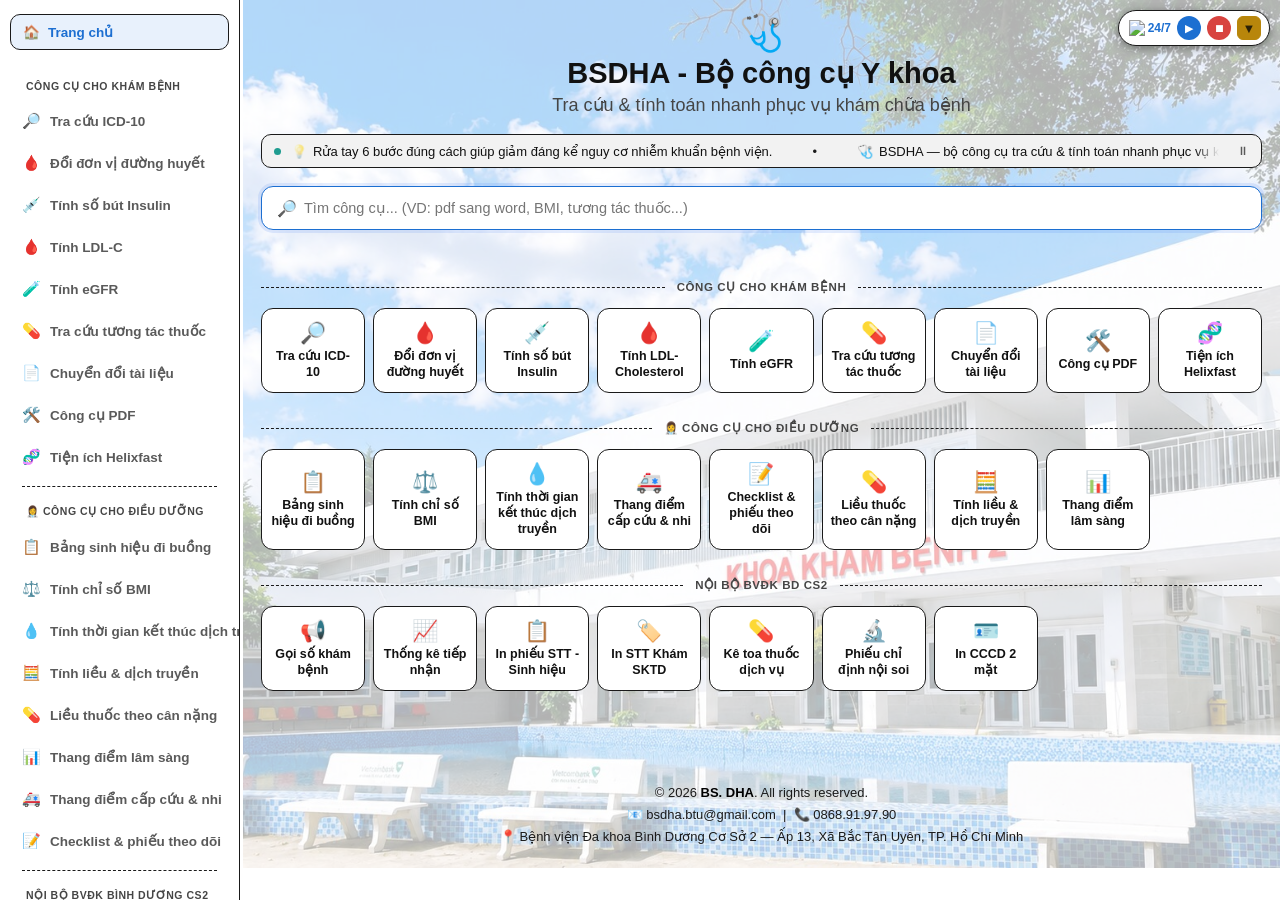
==== commit cd871e03: "Update index.html" ====
--- a/index.html
+++ b/index.html
@@ -111,12 +111,10 @@
     <a href="/bmi" class="nav-item" data-page="bmi" data-path="/bmi"><span class="ic">⚖️</span> Tính chỉ số BMI</a>
     <a href="/dichtruyen" class="nav-item" data-page="dichtruyen" data-path="/dichtruyen"><span class="ic">💧</span> Tính thời gian kết thúc dịch truyền</a>
     <a href="/tinh-lieu" class="nav-item" data-page="dosecalc" data-path="/tinh-lieu"><span class="ic">🧮</span> Tính liều &amp; dịch truyền</a>
+    <a href="/lieu-thuoc" class="nav-item" data-page="drugdose" data-path="/lieu-thuoc"><span class="ic">💊</span> Liều thuốc theo cân nặng</a>
     <a href="/clinical-scores" class="nav-item" data-page="clinicalscores" data-path="/clinical-scores"><span class="ic">📊</span> Thang điểm lâm sàng</a>
     <a href="/diem-cap-cuu-nhi" class="nav-item" data-page="emscores" data-path="/diem-cap-cuu-nhi"><span class="ic">🚑</span> Thang điểm cấp cứu &amp; nhi</a>
     <a href="/checklist-theo-doi" class="nav-item" data-page="ckforms" data-path="/checklist-theo-doi"><span class="ic">📝</span> Checklist &amp; phiếu theo dõi</a>
-    <a href="/ped-dose" class="nav-item soon" data-page="soon:ped-dose" data-path="/ped-dose"><span class="ic">🧒</span> Liều thuốc trẻ em theo cân nặng</a>
-    <a href="/antibiotic-renal-dose" class="nav-item soon" data-page="soon:antibiotic-renal-dose" data-path="/antibiotic-renal-dose"><span class="ic">💊</span> Chỉnh liều kháng sinh theo chức năng thận</a>
-    <a href="/insulin-sliding-scale" class="nav-item soon" data-page="soon:insulin-sliding-scale" data-path="/insulin-sliding-scale"><span class="ic">🩸</span> Thang trượt Insulin</a>
 
     <div class="nav-group-divider"></div>
     <div class="nav-group-title">Nội bộ BVĐK Bình Dương CS2</div>
@@ -146,12 +144,10 @@
     <a href="/bmi" class="nav-item" data-page="bmi" data-path="/bmi"><span class="ic">⚖️</span> BMI</a>
     <a href="/dichtruyen" class="nav-item" data-page="dichtruyen" data-path="/dichtruyen"><span class="ic">💧</span> Truyền dịch</a>
     <a href="/tinh-lieu" class="nav-item" data-page="dosecalc" data-path="/tinh-lieu"><span class="ic">🧮</span> Tính liều &amp; dịch</a>
+    <a href="/lieu-thuoc" class="nav-item" data-page="drugdose" data-path="/lieu-thuoc"><span class="ic">💊</span> Liều thuốc</a>
     <a href="/clinical-scores" class="nav-item" data-page="clinicalscores" data-path="/clinical-scores"><span class="ic">📊</span> Thang điểm lâm sàng</a>
     <a href="/diem-cap-cuu-nhi" class="nav-item" data-page="emscores" data-path="/diem-cap-cuu-nhi"><span class="ic">🚑</span> Điểm cấp cứu &amp; nhi</a>
     <a href="/checklist-theo-doi" class="nav-item" data-page="ckforms" data-path="/checklist-theo-doi"><span class="ic">📝</span> Checklist &amp; phiếu</a>
-    <a href="/ped-dose" class="nav-item soon" data-page="soon:ped-dose" data-path="/ped-dose"><span class="ic">🧒</span> Liều thuốc trẻ em</a>
-    <a href="/antibiotic-renal-dose" class="nav-item soon" data-page="soon:antibiotic-renal-dose" data-path="/antibiotic-renal-dose"><span class="ic">💊</span> Liều KS theo thận</a>
-    <a href="/insulin-sliding-scale" class="nav-item soon" data-page="soon:insulin-sliding-scale" data-path="/insulin-sliding-scale"><span class="ic">🩸</span> Thang trượt Insulin</a>
 
     <div class="nav-group-divider"></div>
     <a href="/clinic-queue" class="nav-item" data-page="clinicqueue" data-path="/clinic-queue"><span class="ic">📢</span> Gọi số khám bệnh</a>
@@ -308,10 +304,17 @@
           <span class="tag">Đang hoạt động</span>
         </a>
 
-        <a href="/tinh-lieu" class="hcard" data-page="dosecalc" data-path="/tinh-lieu" data-kw="tính liều hạ sốt paracetamol ibuprofen bơm tiêm điện thuốc vận mạch noradrenalin adrenalin dopamin dobutamin cân bằng dịch vào ra nước tiểu dịch duy trì holliday segar nhi">
+        <a href="/lieu-thuoc" class="hcard" data-page="drugdose" data-path="/lieu-thuoc" data-kw="liều thuốc theo cân nặng mg/kg người lớn trẻ em kháng sinh amoxicillin cefixim azithromycin paracetamol corticoid prednisolon omeprazol cetirizin metformin chức năng thận độ thanh thải creatinin cockcroft schwartz egfr">
+          <div class="ic">💊</div>
+          <h2>Liều thuốc theo cân nặng</h2>
+          <p>40 hoạt chất trong danh mục BV: liều người lớn và trẻ em (mg/kg/ngày), quy đổi ra số viên/gói, cảnh báo, chỉnh liều theo thận và tính độ thanh thải creatinin.</p>
+          <span class="tag">Đang hoạt động</span>
+        </a>
+
+        <a href="/tinh-lieu" class="hcard" data-page="dosecalc" data-path="/tinh-lieu" data-kw="insulin thang trượt hiệu chỉnh 1800 đường huyết tính liều hạ sốt paracetamol ibuprofen bơm tiêm điện thuốc vận mạch noradrenalin adrenalin dopamin dobutamin cân bằng dịch vào ra nước tiểu dịch duy trì holliday segar nhi">
           <div class="ic">🧮</div>
           <h2>Tính liều &amp; dịch truyền</h2>
-          <p>4 công cụ trong 1 trang: liều hạ sốt theo cân nặng, bơm tiêm điện/thuốc vận mạch, cân bằng dịch vào - ra, dịch duy trì cho trẻ em.</p>
+          <p>5 công cụ trong 1 trang: liều hạ sốt, bơm tiêm điện/thuốc vận mạch, cân bằng dịch vào - ra, dịch duy trì cho trẻ em, insulin hiệu chỉnh (thang trượt).</p>
           <span class="tag">Đang hoạt động</span>
         </a>
 
@@ -320,27 +323,6 @@
           <h2>Thang điểm lâm sàng</h2>
           <p>NEWS2, đau VAS, loét tỳ đè Braden, nguy cơ té ngã Morse (người lớn, điều dưỡng).</p>
           <span class="tag">Đang hoạt động</span>
-        </a>
-
-        <a href="/ped-dose" class="hcard soon" data-page="soon:ped-dose" data-path="/ped-dose" data-kw="liều thuốc trẻ em cân nặng mg/kg kháng sinh hạ sốt nhi">
-          <div class="ic">🧒</div>
-          <h2>Liều thuốc trẻ em theo cân nặng</h2>
-          <p>Tính mg/kg → số ml cần lấy, đặc biệt kháng sinh, hạ sốt.</p>
-          <span class="tag">Sắp ra mắt</span>
-        </a>
-
-        <a href="/antibiotic-renal-dose" class="hcard soon" data-page="soon:antibiotic-renal-dose" data-path="/antibiotic-renal-dose" data-kw="chỉnh liều kháng sinh theo chức năng thận egfr creatinin">
-          <div class="ic">💊</div>
-          <h2>Chỉnh liều kháng sinh theo chức năng thận</h2>
-          <p>Điều chỉnh liều/khoảng cách liều theo eGFR hoặc độ thanh thải creatinin.</p>
-          <span class="tag">Sắp ra mắt</span>
-        </a>
-
-        <a href="/insulin-sliding-scale" class="hcard soon" data-page="soon:insulin-sliding-scale" data-path="/insulin-sliding-scale" data-kw="thang trượt insulin đường huyết mao mạch">
-          <div class="ic">🩸</div>
-          <h2>Thang trượt Insulin</h2>
-          <p>Theo dõi đường huyết mao mạch và liều Insulin điều chỉnh theo phác đồ.</p>
-          <span class="tag">Sắp ra mắt</span>
         </a>
 
       </div>
@@ -1086,7 +1068,7 @@
       <div class="panel-wrap">
         <div class="card">
           <h1>🧮 Tính liều &amp; dịch truyền</h1>
-          <p class="sub">Gộp các công cụ tính nhanh thường dùng: hạ sốt, bơm tiêm điện, cân bằng dịch, dịch duy trì. Tính ngay trên trình duyệt, không lưu dữ liệu bệnh nhân.</p>
+          <p class="sub">Gộp các công cụ tính nhanh thường dùng: hạ sốt, bơm tiêm điện, cân bằng dịch, dịch duy trì, insulin hiệu chỉnh. Tính ngay trên trình duyệt, không lưu dữ liệu bệnh nhân.</p>
           <div id="dcRoot"></div>
         </div>
       </div>
@@ -1112,6 +1094,18 @@
           <h1>📝 Checklist &amp; phiếu theo dõi</h1>
           <p class="sub">Chọn phiếu cần dùng, điền/tick rồi in. Dữ liệu chỉ nằm trên trình duyệt này, không gửi lên máy chủ và mất khi tải lại trang.</p>
           <div id="ckRoot"></div>
+        </div>
+      </div>
+    </main>
+  </div>
+
+  <div class="page" id="page-drugdose">
+    <main>
+      <div class="panel-wrap">
+        <div class="card">
+          <h1>💊 Liều thuốc theo cân nặng</h1>
+          <p class="sub">Chọn thuốc để xem liều người lớn/trẻ em (mg/kg/ngày), cảnh báo và chỉnh liều theo thận, rồi nhập cân nặng để tính số mg, số viên/gói theo chế phẩm trong danh mục bệnh viện. Chỉ mang tính tham khảo — luôn đối chiếu y lệnh và dược sĩ.</p>
+          <div id="ddRoot"></div>
         </div>
       </div>
     </main>
@@ -2576,6 +2570,8 @@
 <script defer src="js/drip-dengue.js"></script>
 <script defer src="js/bmi-calc.js"></script>
 <script defer src="js/dose-calc.js"></script>
+<script defer src="js/drug-data.js"></script>
+<script defer src="js/drug-dose.js"></script>
 <script defer src="js/emergency-scores.js"></script>
 <script defer src="js/checklist-forms.js"></script>
 
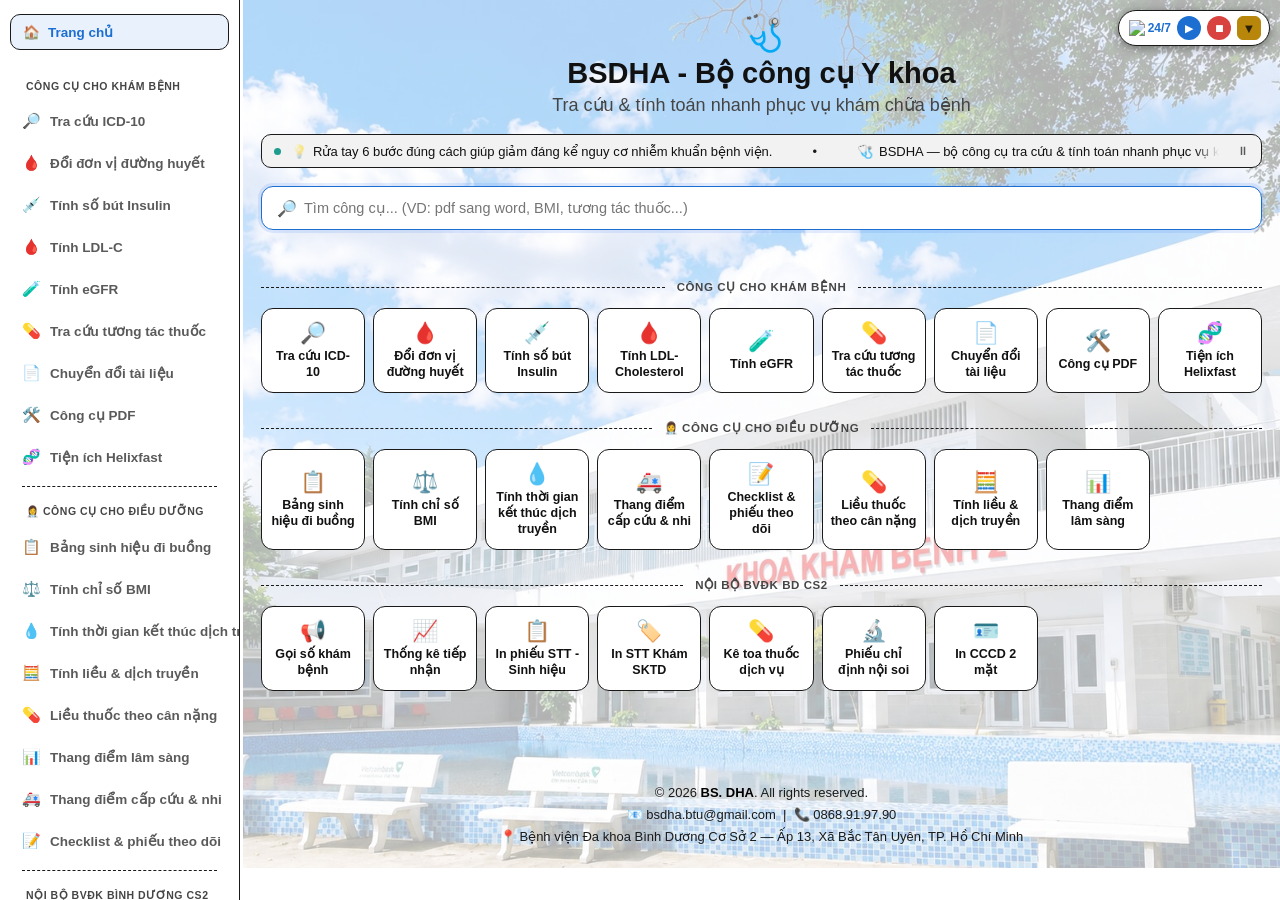
==== commit 5250641b: "Update index.html" ====
--- a/index.html
+++ b/index.html
@@ -25,7 +25,10 @@
 </script>
 <title>BSDHA - Bộ công cụ Y khoa</title>
 <link rel="icon" type="image/svg+xml" href="data:image/svg+xml,%3Csvg xmlns='http://www.w3.org/2000/svg' viewBox='0 0 64 64'%3E%3Crect width='64' height='64' rx='14' fill='%230066FF'/%3E%3Crect x='28' y='14' width='8' height='36' rx='3' fill='white'/%3E%3Crect x='14' y='28' width='36' height='8' rx='3' fill='white'/%3E%3C/svg%3E">
-<link rel="stylesheet" href="css/style.css?v=20261005">
+<link rel="preconnect" href="https://fonts.googleapis.com">
+<link rel="preconnect" href="https://fonts.gstatic.com" crossorigin>
+<link href="https://fonts.googleapis.com/css2?family=Be+Vietnam+Pro:wght@400;500;600;700;800&display=swap" rel="stylesheet">
+<link rel="stylesheet" href="css/style.css?v=20261126a">
 </head>
 <body>
 
@@ -529,63 +532,79 @@
     <div class="sk-wrap">
 
       <div class="sk-head">
+        <div class="sk-badge" aria-hidden="true">
+          <svg viewBox="0 0 24 24" width="28" height="28" fill="none" stroke="currentColor" stroke-width="2" stroke-linecap="round" stroke-linejoin="round"><path d="M20.6 13.4 13.4 20.6a2 2 0 0 1-2.8 0L3 13V3h10l7.6 7.6a2 2 0 0 1 0 2.8Z"/><circle cx="7.5" cy="7.5" r="1.2"/></svg>
+        </div>
         <div class="sk-head-text">
           <div class="sk-eyebrow">Nội bộ · Tiện ích in ấn</div>
           <h1>In STT Khám SKTD</h1>
-          <p>Lưới nhãn 5 cột × 8 hàng, khổ A4, 40 nhãn mỗi trang.</p>
+          <p>Lưới nhãn 5 cột × 8 hàng, khổ A4 — 40 nhãn mỗi trang.</p>
         </div>
         <button type="button" class="sk-print-btn" id="skPrintBtn">
-          <svg viewBox="0 0 24 24" width="18" height="18" fill="none" stroke="currentColor" stroke-width="2" stroke-linecap="round" stroke-linejoin="round" aria-hidden="true"><path d="M6 9V3h12v6"/><rect x="6" y="14" width="12" height="7" rx="1"/><path d="M6 17H4a2 2 0 0 1-2-2v-4a2 2 0 0 1 2-2h16a2 2 0 0 1 2 2v4a2 2 0 0 1-2 2h-2"/></svg>
+          <svg viewBox="0 0 24 24" width="19" height="19" fill="none" stroke="currentColor" stroke-width="2" stroke-linecap="round" stroke-linejoin="round" aria-hidden="true"><path d="M6 9V3h12v6"/><rect x="6" y="14" width="12" height="7" rx="1"/><path d="M6 17H4a2 2 0 0 1-2-2v-4a2 2 0 0 1 2-2h16a2 2 0 0 1 2 2v4a2 2 0 0 1-2 2h-2"/></svg>
           <span>In nhãn</span>
         </button>
       </div>
 
-      <div class="sk-panel">
-        <div class="sk-field sk-f-unit">
-          <label for="skUnitInput">Tên đơn vị</label>
-          <input type="text" id="skUnitInput" value="BẮC TÂN UYÊN" maxlength="40" autocomplete="off" spellcheck="false">
-        </div>
-        <div class="sk-field sk-f-date">
-          <label for="skDateInput">Ngày</label>
-          <div class="sk-inline">
-            <input type="text" id="skDateInput" inputmode="numeric" autocomplete="off" spellcheck="false">
-            <button type="button" id="skCalBtn" class="sk-icon-btn" title="Chọn ngày từ lịch" aria-label="Chọn ngày từ lịch">
-              <svg viewBox="0 0 24 24" width="20" height="20" fill="none" stroke="currentColor" stroke-width="2" stroke-linecap="round" stroke-linejoin="round" aria-hidden="true"><rect x="3" y="4" width="18" height="18" rx="2"/><path d="M16 2v4M8 2v4M3 10h18"/></svg>
-            </button>
-            <input type="date" id="skDatePicker" class="sk-date-native" tabindex="-1" aria-hidden="true">
-            <button type="button" id="skTodayBtn" class="sk-ghost">Hôm nay</button>
-          </div>
-        </div>
-        <div class="sk-field sk-f-num">
-          <label for="skStartInput">Từ số</label>
-          <input type="number" id="skStartInput" value="1" min="1" max="9999">
-        </div>
-        <div class="sk-field sk-f-num">
-          <label for="skEndInput">Đến số</label>
-          <input type="number" id="skEndInput" value="40" min="1" max="9999">
-        </div>
-        <div class="sk-field sk-f-num">
-          <label for="skQtyInput">Số lượng</label>
-          <input type="number" id="skQtyInput" value="40" min="1" max="2000">
-        </div>
-        <div class="sk-chips" id="skChips">
-          <span class="sk-chips-label">Chọn nhanh</span>
-          <button type="button" data-q="40">40</button>
-          <button type="button" data-q="80">80</button>
-          <button type="button" data-q="120">120</button>
-          <button type="button" data-q="200">200</button>
-          <button type="button" data-q="400">400</button>
-        </div>
-      </div>
-
-      <div class="sk-preview">
-        <div class="sk-preview-bar">
-          <span class="sk-pill" id="skPillRange"></span>
-          <span class="sk-pill" id="skPillCount"></span>
-          <span class="sk-pill" id="skPillPages"></span>
-          <span class="sk-hint">Bản xem trước · in khổ A4, lề tối thiểu, tắt Đầu trang và chân trang</span>
-        </div>
-        <div class="sk-desk" id="skDesk"><div id="skSheets"></div></div>
+      <div class="sk-layout">
+        <div class="sk-panel">
+          <div class="sk-sec">
+            <div class="sk-sec-t"><i>1</i> Thông tin trên nhãn</div>
+            <div class="sk-field sk-f-unit">
+              <label for="skUnitInput">Tên đơn vị</label>
+              <input type="text" id="skUnitInput" value="BẮC TÂN UYÊN" maxlength="40" autocomplete="off" spellcheck="false">
+            </div>
+            <div class="sk-field sk-f-date">
+              <label for="skDateInput">Ngày</label>
+              <div class="sk-inline">
+                <input type="text" id="skDateInput" inputmode="numeric" autocomplete="off" spellcheck="false">
+                <button type="button" id="skCalBtn" class="sk-icon-btn" title="Chọn ngày từ lịch" aria-label="Chọn ngày từ lịch">
+                  <svg viewBox="0 0 24 24" width="20" height="20" fill="none" stroke="currentColor" stroke-width="2" stroke-linecap="round" stroke-linejoin="round" aria-hidden="true"><rect x="3" y="4" width="18" height="18" rx="2"/><path d="M16 2v4M8 2v4M3 10h18"/></svg>
+                </button>
+                <input type="date" id="skDatePicker" class="sk-date-native" tabindex="-1" aria-hidden="true">
+                <button type="button" id="skTodayBtn" class="sk-ghost">Hôm nay</button>
+              </div>
+            </div>
+          </div>
+
+          <div class="sk-sec">
+            <div class="sk-sec-t"><i>2</i> Phạm vi số thứ tự</div>
+            <div class="sk-row3">
+              <div class="sk-field sk-f-num">
+                <label for="skStartInput">Từ số</label>
+                <input type="number" id="skStartInput" value="1" min="1" max="9999">
+              </div>
+              <div class="sk-field sk-f-num">
+                <label for="skEndInput">Đến số</label>
+                <input type="number" id="skEndInput" value="40" min="1" max="9999">
+              </div>
+              <div class="sk-field sk-f-num">
+                <label for="skQtyInput">Số lượng</label>
+                <input type="number" id="skQtyInput" value="40" min="1" max="2000">
+              </div>
+            </div>
+            <div class="sk-chips" id="skChips">
+              <span class="sk-chips-label">Chọn nhanh</span>
+              <button type="button" data-q="40">40</button>
+              <button type="button" data-q="80">80</button>
+              <button type="button" data-q="120">120</button>
+              <button type="button" data-q="200">200</button>
+              <button type="button" data-q="400">400</button>
+            </div>
+          </div>
+
+          <div class="sk-tip"><b>Mẹo in:</b> chọn khổ <b>A4</b>, tỷ lệ <b>100%</b>, lề <b>Tối thiểu/Không có</b> và tắt <b>Đầu trang và chân trang</b> để các nhãn khớp tờ giấy.</div>
+        </div>
+
+        <div class="sk-preview">
+          <div class="sk-preview-bar">
+            <span class="sk-pill" id="skPillRange"></span>
+            <span class="sk-pill" id="skPillCount"></span>
+            <span class="sk-pill" id="skPillPages"></span>
+            <span class="sk-hint">Bản xem trước theo đúng kích thước in</span>
+          </div>
+          <div class="sk-desk" id="skDesk"><div id="skSheets"></div></div>
+        </div>
       </div>
 
     </div>
--- a/css/style.css
+++ b/css/style.css
@@ -4484,61 +4484,77 @@
 }
 .nav-ctx-item:hover { background: var(--surface-2, #f1f4f7); }
 
-/* ===== Trang: In STT Khám SKTD (/stt-sktd) — lưới 5 cột x 8 hàng, A4 ===== */
-#page-sttsktd{--sk-ink:#0f2a2e;--sk-mute:#5b6f73;--sk-line:#d5dedf;--sk-bg:#f3f6f6;--sk-accent:#0f766e;--sk-accent-d:#0b5c56;color:var(--sk-ink);}
+/* ===== Trang: In STT Khám SKTD (/stt-sktd) — lưới 5 cột x 8 hàng, A4 (thiết kế lại 26/11/2026) ===== */
+#page-sttsktd{--sk-ink:#10262a;--sk-mute:#5f7478;--sk-line:#dbe4e5;--sk-bg:#f4f7f7;--sk-accent:#0f766e;--sk-accent-d:#0b5c56;--sk-accent-l:#e3f3f1;color:var(--sk-ink);font-family:"Be Vietnam Pro","Segoe UI",system-ui,-apple-system,Roboto,Arial,sans-serif;}
 #page-sttsktd *{box-sizing:border-box;}
-#page-sttsktd .sk-wrap{max-width:1120px;margin:0 auto;}
-#page-sttsktd .sk-head{display:flex;align-items:flex-end;justify-content:space-between;gap:16px;flex-wrap:wrap;padding:6px 2px 16px;}
-#page-sttsktd .sk-eyebrow{font-size:11.5px;letter-spacing:.08em;text-transform:uppercase;font-weight:700;color:var(--sk-accent);margin-bottom:4px;}
-#page-sttsktd .sk-head h1{margin:0;font-size:26px;line-height:1.2;font-weight:800;color:var(--sk-ink);}
-#page-sttsktd .sk-head p{margin:4px 0 0;font-size:14px;color:var(--sk-mute);}
-#page-sttsktd .sk-print-btn{display:inline-flex;align-items:center;gap:8px;background:var(--sk-accent);color:#fff;border:0;border-radius:12px;padding:12px 24px;font-size:15px;font-weight:700;cursor:pointer;box-shadow:0 6px 16px rgba(15,118,110,.28);transition:background .15s,transform .1s;}
-#page-sttsktd .sk-print-btn:hover{background:var(--sk-accent-d);}
+#page-sttsktd .sk-wrap{max-width:1240px;margin:0 auto;padding:4px 4px 24px;}
+#page-sttsktd .sk-head{display:flex;align-items:center;gap:16px;flex-wrap:wrap;padding:6px 2px 20px;}
+#page-sttsktd .sk-badge{flex:none;width:54px;height:54px;border-radius:17px;display:grid;place-items:center;color:#fff;background:linear-gradient(135deg,#2dd4bf,#0f766e);box-shadow:0 10px 22px rgba(15,118,110,.30);}
+#page-sttsktd .sk-head-text{flex:1;min-width:220px;}
+#page-sttsktd .sk-eyebrow{font-size:11.5px;letter-spacing:.1em;text-transform:uppercase;font-weight:700;color:var(--sk-accent);margin-bottom:3px;}
+#page-sttsktd .sk-head h1{margin:0;font-size:28px;line-height:1.15;font-weight:800;letter-spacing:-.015em;color:var(--sk-ink);}
+#page-sttsktd .sk-head p{margin:5px 0 0;font-size:14px;color:var(--sk-mute);line-height:1.45;}
+#page-sttsktd .sk-print-btn{display:inline-flex;align-items:center;gap:9px;background:linear-gradient(180deg,#14938a,#0f766e);color:#fff;border:0;border-radius:14px;padding:14px 28px;font:inherit;font-size:15.5px;font-weight:700;cursor:pointer;box-shadow:0 8px 20px rgba(15,118,110,.32);transition:transform .12s,box-shadow .12s,filter .12s;}
+#page-sttsktd .sk-print-btn:hover{filter:brightness(1.06);box-shadow:0 10px 24px rgba(15,118,110,.38);}
 #page-sttsktd .sk-print-btn:active{transform:translateY(1px);}
 
-#page-sttsktd .sk-panel{background:#fff;border:1px solid var(--sk-line);border-radius:16px;padding:18px 20px;display:grid;grid-template-columns:minmax(220px,1.6fr) minmax(240px,1.3fr) repeat(3,minmax(90px,.7fr));gap:14px 16px;align-items:end;box-shadow:0 1px 3px rgba(15,42,46,.06);}
-#page-sttsktd .sk-field label{display:block;font-size:12.5px;font-weight:700;color:var(--sk-mute);margin:0 0 6px;}
-#page-sttsktd .sk-field label em{font-style:normal;font-weight:500;color:#8aa0a3;margin-left:6px;}
-#page-sttsktd .sk-field input{width:100%;height:44px;border:1.5px solid var(--sk-line);border-radius:10px;padding:0 12px;font-size:16px;font-weight:600;color:var(--sk-ink);background:#fff;transition:border-color .15s,box-shadow .15s;}
-#page-sttsktd .sk-field input:focus{outline:none;border-color:var(--sk-accent);box-shadow:0 0 0 3px rgba(15,118,110,.15);}
-#page-sttsktd #skUnitInput{text-transform:uppercase;letter-spacing:.02em;}
-#page-sttsktd #skDateInput{min-width:0;font-variant-numeric:tabular-nums;letter-spacing:.06em;}
+#page-sttsktd .sk-layout{display:grid;grid-template-columns:340px minmax(0,1fr);gap:20px;align-items:start;}
+#page-sttsktd .sk-panel{position:sticky;top:14px;background:#fff;border:1px solid var(--sk-line);border-radius:20px;padding:20px;display:flex;flex-direction:column;gap:18px;box-shadow:0 1px 2px rgba(16,38,42,.05),0 8px 24px rgba(16,38,42,.05);}
+#page-sttsktd .sk-sec{display:flex;flex-direction:column;gap:12px;}
+#page-sttsktd .sk-sec + .sk-sec{padding-top:18px;border-top:1px dashed var(--sk-line);}
+#page-sttsktd .sk-sec-t{display:flex;align-items:center;gap:9px;font-size:13px;font-weight:800;letter-spacing:.02em;color:var(--sk-ink);}
+#page-sttsktd .sk-sec-t i{width:22px;height:22px;border-radius:50%;background:var(--sk-accent-l);color:var(--sk-accent-d);display:grid;place-items:center;font-style:normal;font-size:12px;font-weight:800;}
+#page-sttsktd .sk-row3{display:grid;grid-template-columns:repeat(3,1fr);gap:10px;}
+#page-sttsktd .sk-field label{display:block;font-size:12.5px;font-weight:600;color:var(--sk-mute);margin:0 0 6px;}
+#page-sttsktd .sk-field input{width:100%;height:46px;border:1.5px solid var(--sk-line);border-radius:12px;padding:0 13px;font:inherit;font-size:16px;font-weight:600;color:var(--sk-ink);background:#f9fbfb;transition:border-color .15s,box-shadow .15s,background .15s;}
+#page-sttsktd .sk-field input:focus{outline:none;border-color:var(--sk-accent);background:#fff;box-shadow:0 0 0 4px rgba(15,118,110,.14);}
+#page-sttsktd #skUnitInput{text-transform:uppercase;letter-spacing:.03em;}
+#page-sttsktd #skDateInput{min-width:0;font-variant-numeric:tabular-nums;letter-spacing:.07em;}
+#page-sttsktd .sk-row3 input{padding:0 10px;text-align:center;font-variant-numeric:tabular-nums;}
 #page-sttsktd .sk-inline{display:flex;gap:8px;position:relative;}
-#page-sttsktd .sk-icon-btn{flex:none;width:44px;height:44px;display:inline-flex;align-items:center;justify-content:center;border:1.5px solid var(--sk-line);background:#fff;border-radius:10px;color:var(--sk-accent);cursor:pointer;}
-#page-sttsktd .sk-icon-btn:hover{background:#e6f2f1;border-color:var(--sk-accent);}
+#page-sttsktd .sk-icon-btn{flex:none;width:46px;height:46px;display:inline-flex;align-items:center;justify-content:center;border:1.5px solid var(--sk-line);background:#f9fbfb;border-radius:12px;color:var(--sk-accent);cursor:pointer;transition:background .15s,border-color .15s;}
+#page-sttsktd .sk-icon-btn:hover{background:var(--sk-accent-l);border-color:var(--sk-accent);}
 #page-sttsktd .sk-field input.sk-date-native{position:absolute;left:0;bottom:0;width:1px;height:1px;opacity:0;pointer-events:none;border:0;padding:0;}
-#page-sttsktd .sk-ghost{flex:none;height:44px;padding:0 14px;border:1.5px solid var(--sk-line);background:var(--sk-bg);border-radius:10px;font-size:13.5px;font-weight:700;color:var(--sk-accent-d);cursor:pointer;}
-#page-sttsktd .sk-ghost:hover{background:#e4eeed;border-color:#b9cccc;}
-#page-sttsktd .sk-chips{grid-column:1 / -1;display:flex;flex-wrap:wrap;gap:8px;align-items:center;padding-top:4px;border-top:1px dashed var(--sk-line);margin-top:2px;}
-#page-sttsktd .sk-chips-label{font-size:12.5px;font-weight:700;color:var(--sk-mute);margin-right:4px;padding-top:10px;}
-#page-sttsktd .sk-chips button{margin-top:10px;border:1.5px solid var(--sk-line);background:#fff;border-radius:999px;padding:5px 16px;font-size:13.5px;font-weight:700;color:var(--sk-ink);cursor:pointer;}
-#page-sttsktd .sk-chips button:hover{border-color:var(--sk-accent);color:var(--sk-accent-d);}
-#page-sttsktd .sk-chips button.on{background:var(--sk-accent);border-color:var(--sk-accent);color:#fff;}
-
-#page-sttsktd .sk-preview{margin-top:18px;background:var(--sk-bg);border:1px solid var(--sk-line);border-radius:16px;overflow:hidden;}
-#page-sttsktd .sk-preview-bar{display:flex;flex-wrap:wrap;gap:8px;align-items:center;padding:12px 16px;background:#fff;border-bottom:1px solid var(--sk-line);}
-#page-sttsktd .sk-pill{background:#e6f2f1;color:var(--sk-accent-d);border-radius:999px;padding:4px 12px;font-size:13px;font-weight:700;}
+#page-sttsktd .sk-ghost{flex:none;height:46px;padding:0 14px;border:1.5px solid var(--sk-line);background:#fff;border-radius:12px;font:inherit;font-size:13.5px;font-weight:700;color:var(--sk-accent-d);cursor:pointer;transition:background .15s,border-color .15s;}
+#page-sttsktd .sk-ghost:hover{background:var(--sk-accent-l);border-color:var(--sk-accent);}
+#page-sttsktd .sk-chips{display:flex;flex-wrap:wrap;gap:6px;padding:5px;background:var(--sk-bg);border-radius:14px;}
+#page-sttsktd .sk-chips-label{display:none;}
+#page-sttsktd .sk-chips button{flex:1 1 0;min-width:48px;border:0;background:transparent;border-radius:10px;padding:9px 6px;font:inherit;font-size:13.5px;font-weight:700;color:var(--sk-mute);cursor:pointer;font-variant-numeric:tabular-nums;transition:background .15s,color .15s,box-shadow .15s;}
+#page-sttsktd .sk-chips button:hover{color:var(--sk-accent-d);background:#fff;}
+#page-sttsktd .sk-chips button.on{background:#fff;color:var(--sk-accent-d);box-shadow:0 1px 3px rgba(16,38,42,.14),inset 0 0 0 1.5px var(--sk-accent);}
+#page-sttsktd .sk-tip{font-size:12.5px;line-height:1.55;color:var(--sk-mute);background:var(--sk-bg);border-radius:12px;padding:11px 13px;}
+#page-sttsktd .sk-tip b{color:var(--sk-ink);}
+
+#page-sttsktd .sk-preview{background:#fff;border:1px solid var(--sk-line);border-radius:20px;overflow:hidden;box-shadow:0 1px 2px rgba(16,38,42,.05),0 8px 24px rgba(16,38,42,.05);}
+#page-sttsktd .sk-preview-bar{display:flex;flex-wrap:wrap;gap:8px;align-items:center;padding:13px 18px;background:#fff;border-bottom:1px solid var(--sk-line);}
+#page-sttsktd .sk-pill{background:var(--sk-accent-l);color:var(--sk-accent-d);border-radius:999px;padding:5px 13px;font-size:13px;font-weight:700;font-variant-numeric:tabular-nums;}
 #page-sttsktd .sk-hint{margin-left:auto;font-size:12.5px;color:var(--sk-mute);}
-#page-sttsktd .sk-desk{padding:22px 12px 8px;max-height:78vh;overflow:auto;background:#cfd8d9;}
+#page-sttsktd .sk-desk{padding:22px 14px 8px;max-height:80vh;overflow:auto;background:#e3eaea;background-image:radial-gradient(#d3dcdc 1px,transparent 1px);background-size:14px 14px;}
 #page-sttsktd #skSheets{width:210mm;margin:0 auto;}
-#page-sttsktd .sk-sheet{background:#fff;width:210mm;height:297mm;margin:0 0 22px;padding:6mm 3mm 7mm;box-shadow:0 4px 18px rgba(15,42,46,.25);overflow:hidden;position:relative;}
+#page-sttsktd .sk-pageno{width:210mm;margin:0 auto 8px;font-size:11.5px;font-weight:800;letter-spacing:.08em;text-transform:uppercase;color:var(--sk-mute);}
+#page-sttsktd .sk-sheet{background:#fff;width:210mm;height:297mm;margin:0 0 24px;padding:6mm 3mm 7mm;box-shadow:0 2px 6px rgba(16,38,42,.18),0 14px 34px rgba(16,38,42,.16);overflow:hidden;position:relative;}
 #page-sttsktd .sk-grid{display:grid;grid-template-columns:repeat(5,40.8mm);grid-auto-rows:35.5mm;border-top:.5pt solid #000;border-left:.5pt solid #000;width:204mm;}
-#page-sttsktd .sk-cell{border-right:.5pt solid #000;border-bottom:.5pt solid #000;text-align:center;font-family:"Times New Roman",Times,serif;color:#000;display:flex;flex-direction:column;align-items:center;justify-content:center;line-height:1.05;overflow:hidden;padding:0 1mm;}
-#page-sttsktd .sk-unit{font-size:9pt;font-weight:700;}
-#page-sttsktd .sk-date{font-size:8pt;min-height:1em;}
-#page-sttsktd .sk-num{font-size:48pt;font-weight:700;line-height:1.1;}
-
-@media (max-width:860px){
-  #page-sttsktd .sk-panel{grid-template-columns:1fr 1fr;}
-  #page-sttsktd .sk-f-unit,#page-sttsktd .sk-f-date{grid-column:1 / -1;}
+#page-sttsktd .sk-cell{border-right:.5pt solid #000;border-bottom:.5pt solid #000;text-align:center;font-family:"Be Vietnam Pro","Segoe UI","Helvetica Neue",Arial,sans-serif;color:#000;display:flex;flex-direction:column;align-items:center;justify-content:center;line-height:1.1;overflow:hidden;padding:0 1mm;}
+#page-sttsktd .sk-unit{font-size:8.5pt;font-weight:700;letter-spacing:.06em;text-transform:uppercase;}
+#page-sttsktd .sk-date{font-size:8pt;font-weight:500;min-height:1.1em;margin-top:.4mm;font-variant-numeric:tabular-nums;color:#222;}
+#page-sttsktd .sk-num{font-size:46pt;font-weight:800;line-height:1.05;margin-top:.8mm;letter-spacing:-.02em;font-variant-numeric:tabular-nums;}
+#page-sttsktd .sk-num.sk-n4{font-size:37pt;}
+
+@media (max-width:1000px){
+  #page-sttsktd .sk-layout{grid-template-columns:1fr;}
+  #page-sttsktd .sk-panel{position:static;}
   #page-sttsktd .sk-hint{margin-left:0;flex-basis:100%;}
+}
+@media (max-width:520px){
+  #page-sttsktd .sk-head h1{font-size:23px;}
+  #page-sttsktd .sk-print-btn{width:100%;justify-content:center;}
 }
 @media print{
   body *{visibility:hidden;}
   #page-sttsktd.sk-printing,#page-sttsktd.sk-printing *{visibility:visible;}
   #page-sttsktd.sk-printing{position:absolute;left:0;top:0;margin:0;padding:0;background:#fff;}
-  #page-sttsktd .sk-head,#page-sttsktd .sk-panel,#page-sttsktd .sk-preview-bar{display:none !important;}
-  #page-sttsktd .sk-wrap,#page-sttsktd .sk-preview{max-width:none;margin:0;border:0;border-radius:0;background:#fff;overflow:visible;}
+  #page-sttsktd .sk-head,#page-sttsktd .sk-panel,#page-sttsktd .sk-preview-bar,#page-sttsktd .sk-pageno{display:none !important;}
+  #page-sttsktd .sk-wrap,#page-sttsktd .sk-layout,#page-sttsktd .sk-preview{display:block;max-width:none;margin:0;padding:0;border:0;border-radius:0;background:#fff;box-shadow:none;overflow:visible;}
   #page-sttsktd .sk-desk{padding:0;max-height:none;overflow:visible;background:#fff;}
   #page-sttsktd #skSheets{width:auto;margin:0;zoom:1 !important;}
   #page-sttsktd .sk-sheet{box-shadow:none;margin:0;page-break-after:always;break-after:page;}
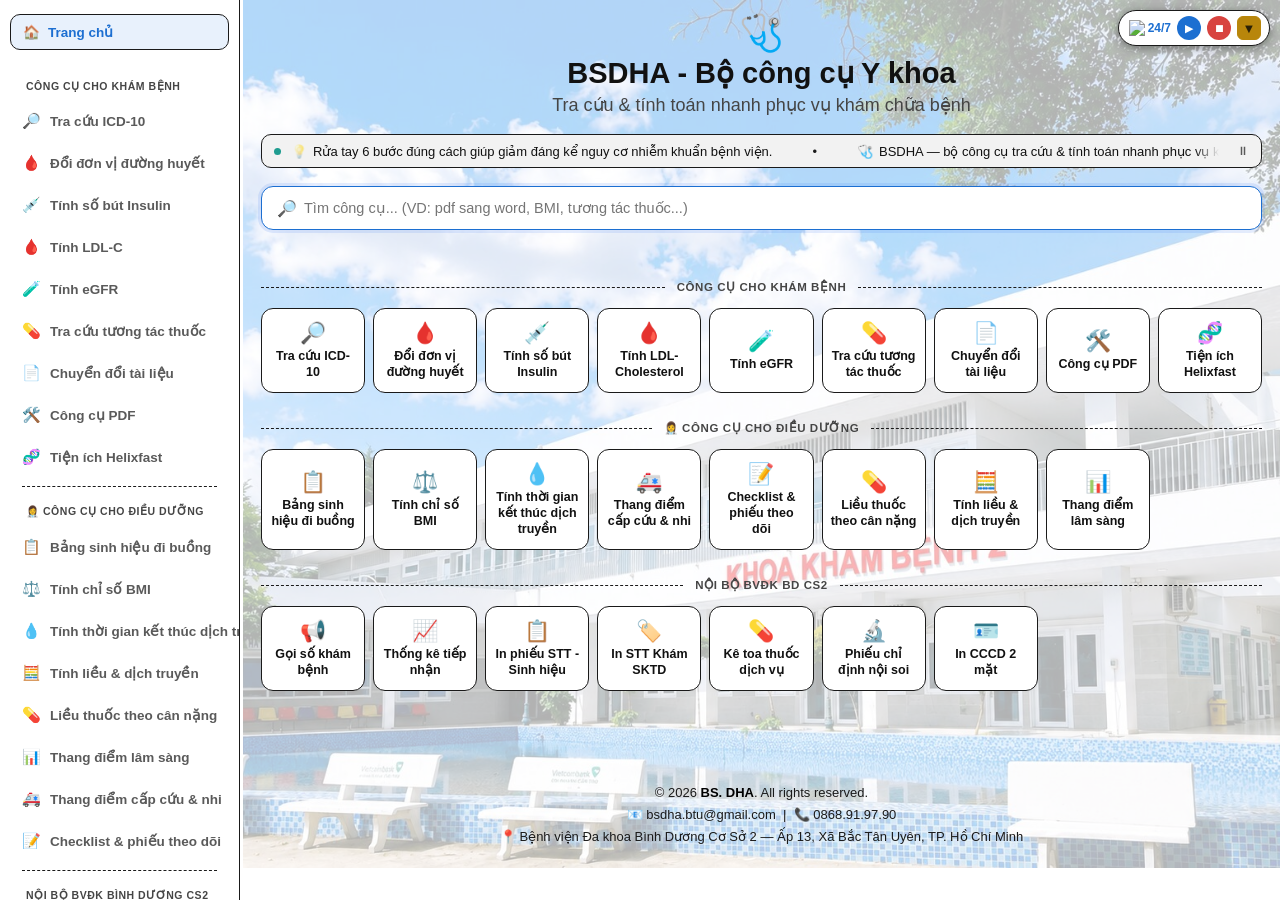
==== commit 83ab73e9: "Update index.html" ====
--- a/index.html
+++ b/index.html
@@ -515,6 +515,52 @@
       <div class="sh-print-wrap">
         <button class="sh-print-btn" id="shPrintBtn">🖨️ In</button>
       </div>
+
+      <details class="sh-opt" open>
+        <summary>⚙️ Tùy chỉnh nội dung phiếu</summary>
+        <div class="sh-opt-body">
+          <div class="sh-opt-row">
+            <label for="shPerSheet">Số phiếu / tờ</label>
+            <select id="shPerSheet">
+              <option value="4">4 phiếu</option>
+              <option value="6" selected>6 phiếu</option>
+              <option value="8">8 phiếu</option>
+              <option value="10">10 phiếu</option>
+              <option value="12">12 phiếu</option>
+              <option value="15">15 phiếu</option>
+              <option value="18">18 phiếu</option>
+              <option value="24">24 phiếu</option>
+            </select>
+            <label for="shTitle">Tiêu đề phiếu</label>
+            <select id="shTitle">
+              <option value="full">Tên bệnh viện đầy đủ</option>
+              <option value="short">Tên bệnh viện rút gọn</option>
+              <option value="none">Không in tiêu đề</option>
+            </select>
+            <label class="sh-chk"><input type="checkbox" id="shRule"> Đường kẻ dưới số phiếu</label>
+            <label class="sh-chk"><input type="checkbox" id="shAbbr"> Viết gọn nhãn (NS, KP, CP…)</label>
+          </div>
+          <div class="sh-opt-row">
+            <span class="sh-opt-cap">Các ô trên phiếu:</span>
+            <div id="shFields">
+              <label class="sh-chk"><input type="checkbox" data-f="name"> Họ và tên</label>
+              <label class="sh-chk"><input type="checkbox" data-f="yob"> Năm sinh</label>
+              <label class="sh-chk"><input type="checkbox" data-f="kp"> Khám phòng</label>
+              <label class="sh-chk"><input type="checkbox" data-f="cp"> Chuyển phòng</label>
+              <label class="sh-chk"><input type="checkbox" data-f="m"> M</label>
+              <label class="sh-chk"><input type="checkbox" data-f="t"> T°</label>
+              <label class="sh-chk"><input type="checkbox" data-f="ha"> HA</label>
+              <label class="sh-chk"><input type="checkbox" data-f="nt"> NT</label>
+              <label class="sh-chk"><input type="checkbox" data-f="cn"> Cân nặng</label>
+              <label class="sh-chk"><input type="checkbox" data-f="cc"> Chiều cao</label>
+            </div>
+          </div>
+          <div class="sh-opt-row">
+            <button type="button" id="shOptReset">Khôi phục mặc định</button>
+            <span class="sh-opt-note">Lựa chọn được lưu theo trình duyệt này.</span>
+          </div>
+        </div>
+      </details>
     </div>
 
     <div class="sh-sub" id="shSummaryLabel" style="max-width:1080px;margin:0 auto 14px auto;text-align:center;"></div>
